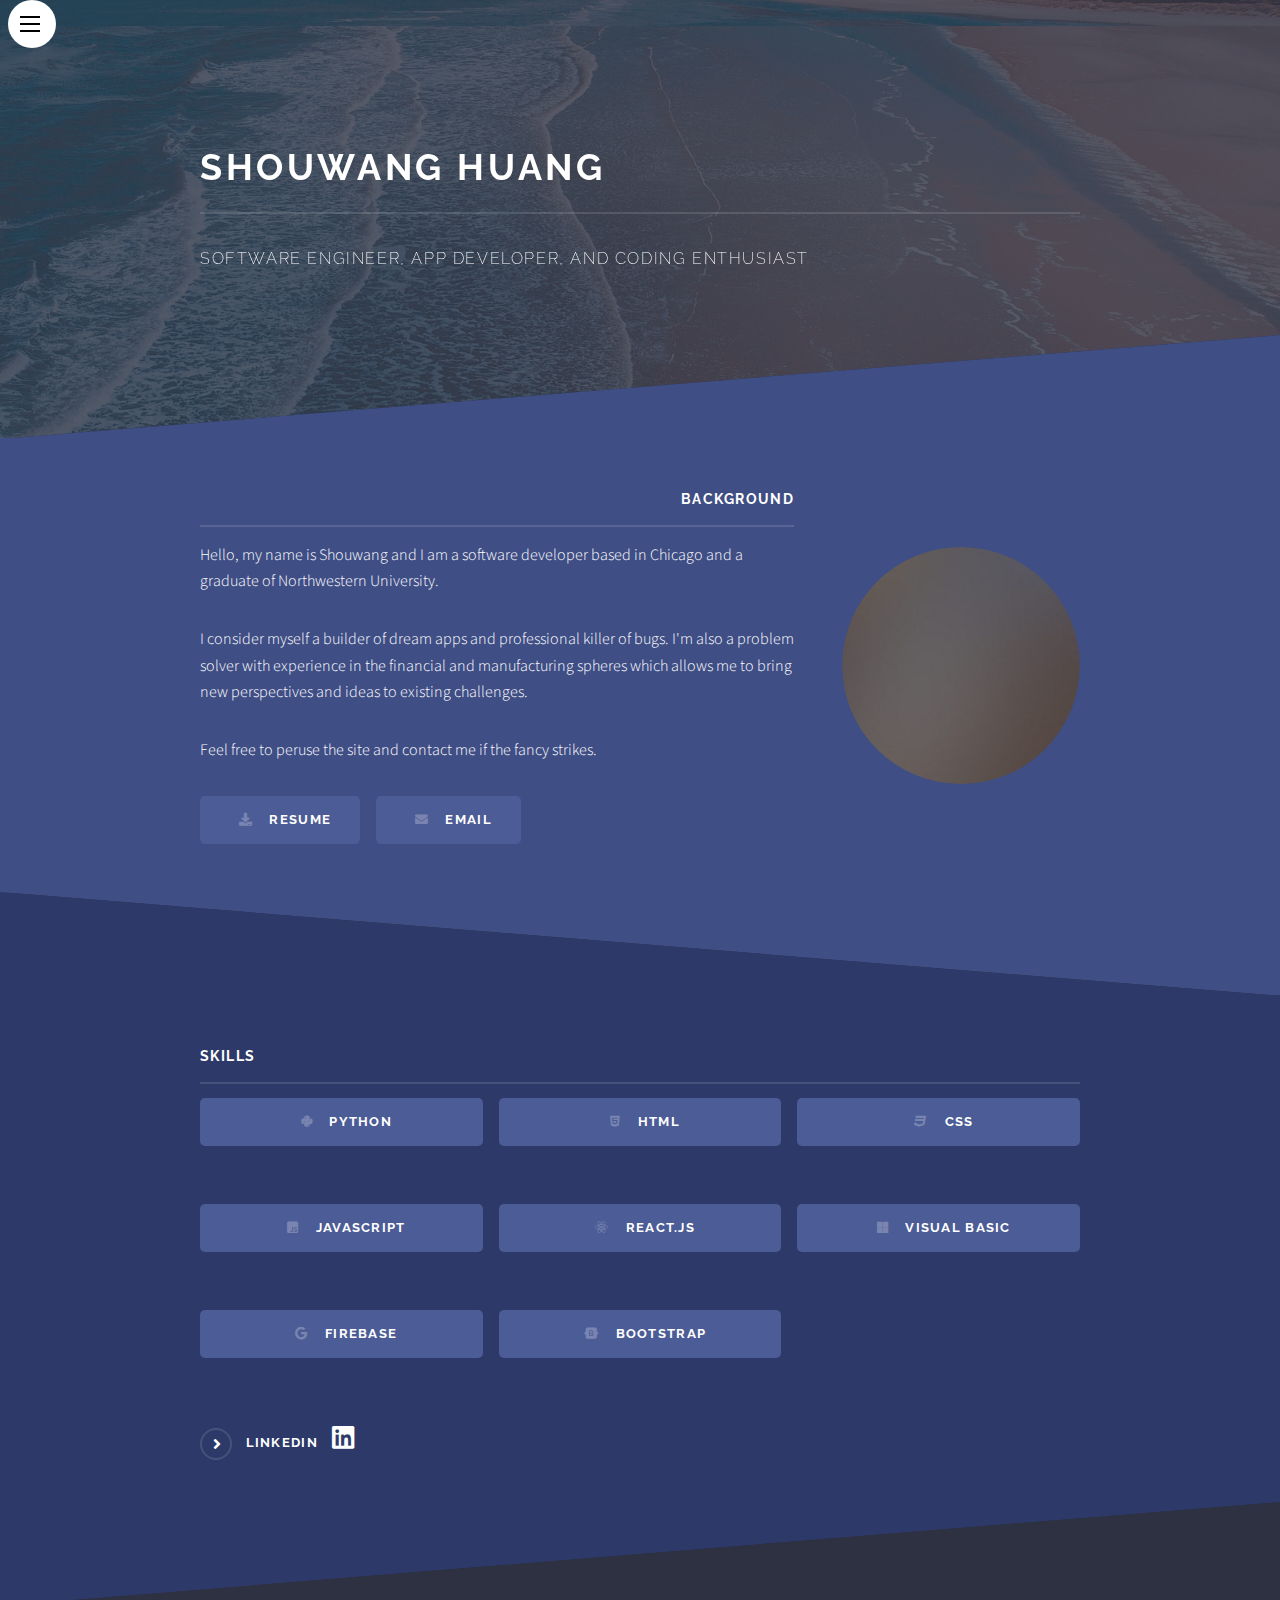
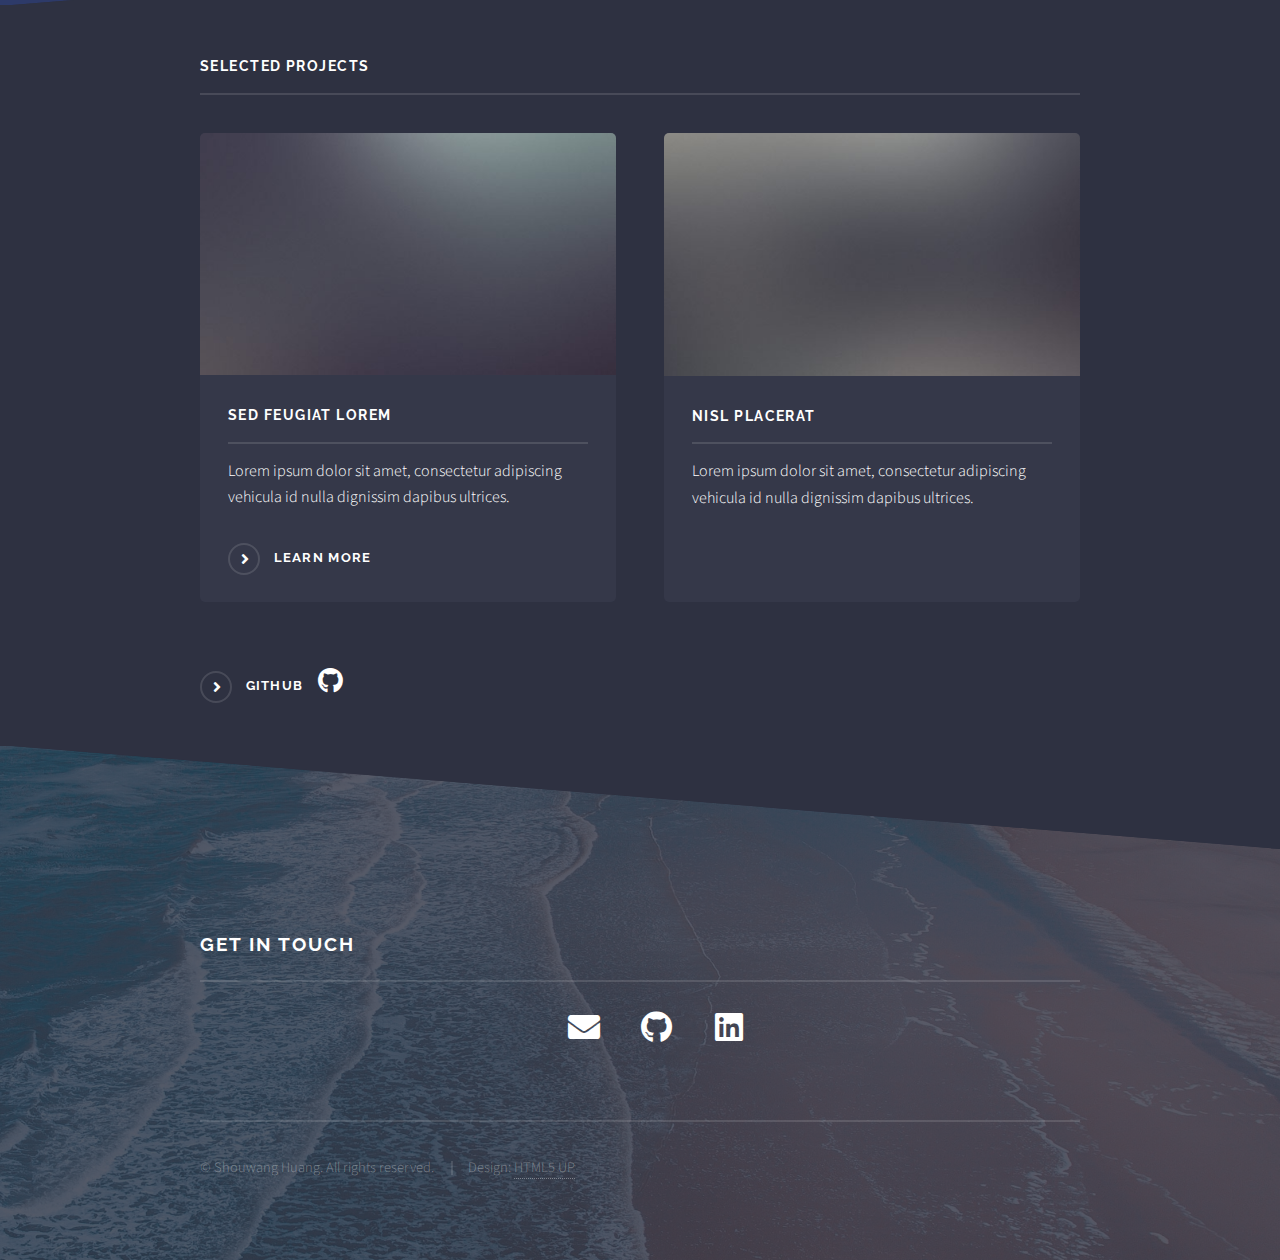
==== index.html @ 1e619739 "updated icons and other improvements" ====
<!DOCTYPE HTML>
<!--
	Shouwang Huang - Software Developer
-->
<html>

<head>
	<title>Shouwang Huang - Software Developer</title>
	<meta charset="utf-8" />
	<meta name="viewport" content="width=device-width, initial-scale=1, user-scalable=no" />
	<link rel="stylesheet" href="assets/css/main.css" />
	<noscript>
		<link rel="stylesheet" href="assets/css/noscript.css" />
	</noscript>
</head>

<body class="is-preload">

	<!-- Page Wrapper -->
	<div id="page-wrapper">

		<!-- Header -->
		<div class="navbar">
			<span>
				<nav>
					<div class="navicon">
						<div></div>
					</div>

					<a href="#one">About Me</a>
					<a href="#two">Skills</a>
					<a href="#three">Projects</a>
					<a href="#footer">Contact Me</a>
				</nav>
			</span>
		</div>

		<!-- Wrapper -->
		<section id="wrapper">
			<section id="banner">
				<div class="inner">
					<h2>Shouwang Huang</h2>
					<p>Software Engineer, App Developer, and Coding Enthusiast</p>
				</div>
			</section>

			<div class="wrapper">
				<section id="one" class="wrapper spotlight style3">
					<div class="inner">
						<a class="image"><img src="images/pic01.jpg" alt="" /></a>
						<div class="content">
							<h3 class="major">Background</h3>
							<div class="align-left">
								<p>Hello, my name is Shouwang and I am a software developer
									based in Chicago and a graduate of Northwestern University.
								<p>I consider myself a builder of dream apps and professional killer of bugs. I'm also
									a problem solver with experience in the financial and manufacturing spheres which
									allows me to bring new perspectives and ideas to existing challenges.</p>
								<p>Feel free to peruse the site and contact me if the fancy strikes.</p>
							</div>
							<ul class="actions">
								<li>
									<a class="button primary icon solid fa-download"
										href="https://docs.google.com/document/d/1FObQsZ8wthdY8H1NIUp8-7QL2JJOvvlRGoLL7kQgYVY/edit?usp=sharing">Resume</a>
								</li>
								<li><a href="mailto:shouwangh82@gmail.com"
										class="button primary icon solid fa-envelope">Email</a></li>
							</ul>

							</p>


						</div>

				</section>

				<section id="two" class="wrapper spotlight alt style6">
					<div class="inner">
						<div class="content">
							<h3 class="major">Skills</h3>
							<ul class=" actions fit">
								<li>
									<p class="button fit primary icon brands fa-python">Python</p>
								</li>
								<li>
									<p class="button fit primary icon brands fa-html5">HTML</p>
								</li>
								<li>
									<p class="button fit primary icon brands fa-css3">CSS</p>
								</li>
							</ul>
							<ul class=" actions fit">
								<li>
									<p class="button fit primary icon brands fa-js-square">Javascript</p>
								</li>
								<li>
									<p class="button fit primary icon brands fa-react">React.js</p>
								<li>
									<p class="button fit primary icon brands fa-microsoft">Visual Basic</p>
								</li>
							</ul>
							<ul class="actions fit">
								<li>
									<p class="button fit primary icon brands fa-google">Firebase</p>
								</li>
								<li>
									<p class="button fit primary icon brands fa-bootstrap">Bootstrap</p>
								</li>
								<li></li>
							</ul>

							<a class="special" href="https://www.linkedin.com/in/shouwang-huang-71155ab7/">LinkedIn
								<span class="icon brands fa-linkedin"></a>
						</div>

					</div>
				</section>

				<section id="three" class="wrapper style1">
					<div class="inner">
						<div class="content">
							<h3 class="major">Selected Projects</h3>
							<section class="features">
								<article>
									<a href="#" class="image"><img src="images/pic04.jpg" alt="" /></a>
									<h3 class="major">Sed feugiat lorem</h3>
									<p>Lorem ipsum dolor sit amet, consectetur adipiscing vehicula id nulla dignissim
										dapibus ultrices.
									</p>
									<a href="#" class="special">Learn more</a>
								</article>
								<article>
									<a href="#" class="image"><img src="images/pic05.jpg" alt="" /></a>
									<h3 class="major">Nisl placerat</h3>
									<p>Lorem ipsum dolor sit amet, consectetur adipiscing vehicula id nulla dignissim
										dapibus ultrices.
									</p>
								</article>
							</section>

							<a class="special" href="https://github.com/ShouwangH">GitHub <span
									class="icon brands fa-github"></a>
						</div>
				</section>
			</div>
		</section>

		<!-- Footer -->
		<section id="footer">
			<div class="inner">
				<h2 class="major">Get in touch</h2>

				<div class="row aln-center">
					<a class="icon solid fa-envelope col-1" href="mailto:shouwangh82@gmail.com"></a>
					<a class="icon brands fa-github col-1" href="https://github.com/ShouwangH"></a>
					<a class="icon brands fa-linkedin col-1" href="https://www.linkedin.com/in/shouwanghuang/"></a>
				</div>

				<ul class="copyright">
					<li>&copy; Shouwang Huang. All rights reserved.</li>
					<li>Design: <a href="https://html5up.net/uploads/demos/solid-state/index.html">HTML5 UP</a></li>
				</ul>
			</div>
		</section>

	</div>

	<!-- Scripts -->
	<script src="assets/js/jquery.min.js"></script>
	<script src="assets/js/jquery.scrollex.min.js"></script>
	<script src="assets/js/browser.min.js"></script>
	<script src="assets/js/breakpoints.min.js"></script>
	<script src="assets/js/util.js"></script>
	<script src="assets/js/main.js"></script>

</body>

</html>
---- assets/css/main.css ----
@import url(fontawesome-all.min.css);
@import url("https://fonts.googleapis.com/css?family=Raleway:200,700|Source+Sans+Pro:300,600,300italic,600italic");

/*
	Solid State by HTML5 UP
	html5up.net | @ajlkn
	Free for personal and commercial use under the CCA 3.0 license (html5up.net/license)
*/

html, body, div, span, applet, object,
iframe, h1, h2, h3, h4, h5, h6, p, blockquote,
pre, a, abbr, acronym, address, big, cite,
code, del, dfn, em, img, ins, kbd, q, s, samp,
small, strike, strong, sub, sup, tt, var, b,
u, i, center, dl, dt, dd, ol, ul, li, fieldset,
form, label, legend, table, caption, tbody,
tfoot, thead, tr, th, td, article, aside,
canvas, details, embed, figure, figcaption,
footer, header, hgroup, menu, nav, output, ruby,
section, summary, time, mark, audio, video {
	margin: 0;
	padding: 0;
	border: 0;
	font-size: 100%;
	font: inherit;
	vertical-align: baseline;}

article, aside, details, figcaption, figure,
footer, header, hgroup, menu, nav, section {
	display: block;}

body {
	line-height: 1;
}

ol, ul {
	list-style: none;
}

blockquote, q {
	quotes: none;
}

	blockquote:before, blockquote:after, q:before, q:after {
		content: '';
		content: none;
	}

table {
	border-collapse: collapse;
	border-spacing: 0;
}

body {
	-webkit-text-size-adjust: none;
}

mark {
	background-color: transparent;
	color: inherit;
}

input::-moz-focus-inner {
	border: 0;
	padding: 0;
}

input, select, textarea {
	-moz-appearance: none;
	-webkit-appearance: none;
	-ms-appearance: none;
	appearance: none;
}

/* Basic */

	@-ms-viewport {
		width: device-width;
	}

	body {
		-ms-overflow-style: scrollbar;
	}

	@media screen and (max-width: 480px) {

		html, body {
			min-width: 320px;
		}

	}

	html {
		box-sizing: border-box;
	}

	*, *:before, *:after {
		box-sizing: inherit;
	}

	body {
		background-color: #2e3141;
		background-image: linear-gradient(to top, rgba(46, 49, 65, 0.8), rgba(46, 49, 65, 0.8)), url("../../images/bg.jpg");
		background-size: auto,
 cover;
		background-attachment: fixed,
 fixed;
		background-position: center,
 center;
	}

		body.is-preload *, body.is-preload *:before, body.is-preload *:after {
			-moz-animation: none !important;
			-webkit-animation: none !important;
			-ms-animation: none !important;
			animation: none !important;
			-moz-transition: none !important;
			-webkit-transition: none !important;
			-ms-transition: none !important;
			transition: none !important;
		}

/* Type */

	body, input, select, textarea {
		color: #ffffff;
		font-family: "Source Sans Pro", Helvetica, sans-serif;
		font-size: 16.5pt;
		font-weight: 300;
		line-height: 1.65;
	}

		@media screen and (max-width: 1680px) {

			body, input, select, textarea {
				font-size: 13pt;
			}

		}

		@media screen and (max-width: 1280px) {

			body, input, select, textarea {
				font-size: 12pt;
			}

		}

		@media screen and (max-width: 980px) {

			body, input, select, textarea {
				font-size: 12pt;
			}

		}

		@media screen and (max-width: 736px) {

			body, input, select, textarea {
				font-size: 12pt;
			}

		}

		@media screen and (max-width: 480px) {

			body, input, select, textarea {
				font-size: 12pt;
			}

		}

	a {
		-moz-transition: color 0.2s ease-in-out, border-bottom-color 0.2s ease-in-out;
		-webkit-transition: color 0.2s ease-in-out, border-bottom-color 0.2s ease-in-out;
		-ms-transition: color 0.2s ease-in-out, border-bottom-color 0.2s ease-in-out;
		transition: color 0.2s ease-in-out, border-bottom-color 0.2s ease-in-out;
		border-bottom: dotted 1px rgba(255, 255, 255, 0.35);
		color: #ffffff;
		text-decoration: none;
	}

		a:hover {
			border-bottom-color: transparent;
			color: #ffffff !important;
		}

		a.special:not(.button) {
			text-decoration: none;
			border-bottom: 0;
			display: block;
			font-family: Raleway, Helvetica, sans-serif;
			font-size: 0.8em;
			font-weight: 700;
			letter-spacing: 0.1em;
			margin: 0 0 2em 0;
			text-transform: uppercase;
		}

			a.special:not(.button):before {
				-moz-osx-font-smoothing: grayscale;
				-webkit-font-smoothing: antialiased;
				display: inline-block;
				font-style: normal;
				font-variant: normal;
				text-rendering: auto;
				line-height: 1;
				text-transform: none !important;
				font-family: 'Font Awesome 5 Free';
				font-weight: 900;
			}

			a.special:not(.button):before {
				-moz-transition: background-color 0.2s ease-in-out;
				-webkit-transition: background-color 0.2s ease-in-out;
				-ms-transition: background-color 0.2s ease-in-out;
				transition: background-color 0.2s ease-in-out;
				border-radius: 100%;
				border: solid 2px rgba(255, 255, 255, 0.125);
				content: '\f105';
				display: inline-block;
				font-size: 1.25em;
				height: 2em;
				line-height: 1.75em;
				margin-right: 0.85em;
				text-align: center;
				text-indent: 0.15em;
				vertical-align: middle;
				width: 2em;
			}

			a.special:not(.button):hover:before {
				background-color: rgba(255, 255, 255, 0.025);
			}

			a.special:not(.button):active:before {
				background-color: rgba(255, 255, 255, 0.075);
			}

	strong, b {
		color: #ffffff;
		font-weight: 600;
	}

	em, i {
		font-style: italic;
	}

	p {
		margin: 0 0 2em 0;
	}

	h1, h2, h3, h4, h5, h6 {
		color: #ffffff;
		font-family: Raleway, Helvetica, sans-serif;
		font-weight: 700;
		letter-spacing: 0.1em;
		margin: 0 0 1em 0;
		text-transform: uppercase;
	}

		h1 a, h2 a, h3 a, h4 a, h5 a, h6 a {
			color: inherit;
			text-decoration: none;
			border-bottom: 0;
		}

		h1 span, h2 span, h3 span, h4 span, h5 span, h6 span {
			font-weight: 200;
		}

		h1.major, h2.major, h3.major, h4.major, h5.major, h6.major {
			padding-bottom: 1em;
			border-bottom: solid 2px rgba(255, 255, 255, 0.125);
		}

	h2 {
		font-size: 1.2em;
	}

	h3 {
		font-size: 0.9em;
	}

	h4 {
		font-size: 0.7em;
	}

	h5 {
		font-size: 0.7em;
	}

	h6 {
		font-size: 0.7em;
	}

	@media screen and (max-width: 736px) {

		h2 {
			font-size: 1em;
		}

		h3 {
			font-size: 0.8em;
		}

	}

	sub {
		font-size: 0.8em;
		position: relative;
		top: 0.5em;
	}

	sup {
		font-size: 0.8em;
		position: relative;
		top: -0.5em;
	}

	blockquote {
		border-left: solid 4px rgba(255, 255, 255, 0.125);
		font-style: italic;
		margin: 0 0 2em 0;
		padding: 0.5em 0 0.5em 2em;
	}

	code {
		background: rgba(255, 255, 255, 0.025);
		border-radius: 5px;
		border: solid 2px rgba(255, 255, 255, 0.125);
		font-family: "Courier New", monospace;
		font-size: 0.9em;
		margin: 0 0.25em;
		padding: 0.25em 0.65em;
	}

	pre {
		-webkit-overflow-scrolling: touch;
		font-family: "Courier New", monospace;
		font-size: 0.9em;
		margin: 0 0 2em 0;
	}

		pre code {
			display: block;
			line-height: 1.75em;
			padding: 1em 1.5em;
			overflow-x: auto;
		}

	hr {
		border: 0;
		border-bottom: solid 2px rgba(255, 255, 255, 0.125);
		margin: 2.5em 0;
	}

		hr.major {
			margin: 4em 0;
		}

	.align-left {
		text-align: left;
	}

	.align-center {
		text-align: center;
	}

	.align-right {
		text-align: right;
	}

/* Row */

	.row {
		display: flex;
		flex-wrap: wrap;
		box-sizing: border-box;
		align-items: stretch;
	}

		.row > * {
			box-sizing: border-box;
		}

		.row.gtr-uniform > * > :last-child {
			margin-bottom: 0;
		}

		.row.aln-left {
			justify-content: flex-start;
		}

		.row.aln-center {
			justify-content: center;
		}

		.row.aln-right {
			justify-content: flex-end;
		}

		.row.aln-top {
			align-items: flex-start;
		}

		.row.aln-middle {
			align-items: center;
		}

		.row.aln-bottom {
			align-items: flex-end;
		}

		.row > .imp {
			order: -1;
		}

		.row > .col-1 {
			width: 8.33333%;
		}

		.row > .off-1 {
			margin-left: 8.33333%;
		}

		.row > .col-2 {
			width: 16.66667%;
		}

		.row > .off-2 {
			margin-left: 16.66667%;
		}

		.row > .col-3 {
			width: 25%;
		}

		.row > .off-3 {
			margin-left: 25%;
		}

		.row > .col-4 {
			width: 33.33333%;
		}

		.row > .off-4 {
			margin-left: 33.33333%;
		}

		.row > .col-5 {
			width: 41.66667%;
		}

		.row > .off-5 {
			margin-left: 41.66667%;
		}

		.row > .col-6 {
			width: 50%;
		}

		.row > .off-6 {
			margin-left: 50%;
		}

		.row > .col-7 {
			width: 58.33333%;
		}

		.row > .off-7 {
			margin-left: 58.33333%;
		}

		.row > .col-8 {
			width: 66.66667%;
		}

		.row > .off-8 {
			margin-left: 66.66667%;
		}

		.row > .col-9 {
			width: 75%;
		}

		.row > .off-9 {
			margin-left: 75%;
		}

		.row > .col-10 {
			width: 83.33333%;
		}

		.row > .off-10 {
			margin-left: 83.33333%;
		}

		.row > .col-11 {
			width: 91.66667%;
		}

		.row > .off-11 {
			margin-left: 91.66667%;
		}

		.row > .col-12 {
			width: 100%;
		}

		.row > .off-12 {
			margin-left: 100%;
		}

		.row.gtr-0 {
			margin-top: 0;
			margin-left: 0em;
		}

			.row.gtr-0 > * {
				padding: 0 0 0 0em;
			}

			.row.gtr-0.gtr-uniform {
				margin-top: 0em;
			}

				.row.gtr-0.gtr-uniform > * {
					padding-top: 0em;
				}

		.row.gtr-25 {
			margin-top: 0;
			margin-left: -0.4375em;
		}

			.row.gtr-25 > * {
				padding: 0 0 0 0.4375em;
			}

			.row.gtr-25.gtr-uniform {
				margin-top: -0.4375em;
			}

				.row.gtr-25.gtr-uniform > * {
					padding-top: 0.4375em;
				}

		.row.gtr-50 {
			margin-top: 0;
			margin-left: -0.875em;
		}

			.row.gtr-50 > * {
				padding: 0 0 0 0.875em;
			}

			.row.gtr-50.gtr-uniform {
				margin-top: -0.875em;
			}

				.row.gtr-50.gtr-uniform > * {
					padding-top: 0.875em;
				}

		.row {
			margin-top: 0;
			margin-left: -1.75em;
		}

			.row > * {
				padding: 0 0 0 1.75em;
			}

			.row.gtr-uniform {
				margin-top: -1.75em;
			}

				.row.gtr-uniform > * {
					padding-top: 1.75em;
				}

		.row.gtr-150 {
			margin-top: 0;
			margin-left: -2.625em;
		}

			.row.gtr-150 > * {
				padding: 0 0 0 2.625em;
			}

			.row.gtr-150.gtr-uniform {
				margin-top: -2.625em;
			}

				.row.gtr-150.gtr-uniform > * {
					padding-top: 2.625em;
				}

		.row.gtr-200 {
			margin-top: 0;
			margin-left: -3.5em;
		}

			.row.gtr-200 > * {
				padding: 0 0 0 3.5em;
			}

			.row.gtr-200.gtr-uniform {
				margin-top: -3.5em;
			}

				.row.gtr-200.gtr-uniform > * {
					padding-top: 3.5em;
				}

		@media screen and (max-width: 1680px) {

			.row {
				display: flex;
				flex-wrap: wrap;
				box-sizing: border-box;
				align-items: stretch;
			}

				.row > * {
					box-sizing: border-box;
				}

				.row.gtr-uniform > * > :last-child {
					margin-bottom: 0;
				}

				.row.aln-left {
					justify-content: flex-start;
				}

				.row.aln-center {
					justify-content: center;
				}

				.row.aln-right {
					justify-content: flex-end;
				}

				.row.aln-top {
					align-items: flex-start;
				}

				.row.aln-middle {
					align-items: center;
				}

				.row.aln-bottom {
					align-items: flex-end;
				}

				.row > .imp-xlarge {
					order: -1;
				}

				.row > .col-1-xlarge {
					width: 8.33333%;
				}

				.row > .off-1-xlarge {
					margin-left: 8.33333%;
				}

				.row > .col-2-xlarge {
					width: 16.66667%;
				}

				.row > .off-2-xlarge {
					margin-left: 16.66667%;
				}

				.row > .col-3-xlarge {
					width: 25%;
				}

				.row > .off-3-xlarge {
					margin-left: 25%;
				}

				.row > .col-4-xlarge {
					width: 33.33333%;
				}

				.row > .off-4-xlarge {
					margin-left: 33.33333%;
				}

				.row > .col-5-xlarge {
					width: 41.66667%;
				}

				.row > .off-5-xlarge {
					margin-left: 41.66667%;
				}

				.row > .col-6-xlarge {
					width: 50%;
				}

				.row > .off-6-xlarge {
					margin-left: 50%;
				}

				.row > .col-7-xlarge {
					width: 58.33333%;
				}

				.row > .off-7-xlarge {
					margin-left: 58.33333%;
				}

				.row > .col-8-xlarge {
					width: 66.66667%;
				}

				.row > .off-8-xlarge {
					margin-left: 66.66667%;
				}

				.row > .col-9-xlarge {
					width: 75%;
				}

				.row > .off-9-xlarge {
					margin-left: 75%;
				}

				.row > .col-10-xlarge {
					width: 83.33333%;
				}

				.row > .off-10-xlarge {
					margin-left: 83.33333%;
				}

				.row > .col-11-xlarge {
					width: 91.66667%;
				}

				.row > .off-11-xlarge {
					margin-left: 91.66667%;
				}

				.row > .col-12-xlarge {
					width: 100%;
				}

				.row > .off-12-xlarge {
					margin-left: 100%;
				}

				.row.gtr-0 {
					margin-top: 0;
					margin-left: 0em;
				}

					.row.gtr-0 > * {
						padding: 0 0 0 0em;
					}

					.row.gtr-0.gtr-uniform {
						margin-top: 0em;
					}

						.row.gtr-0.gtr-uniform > * {
							padding-top: 0em;
						}

				.row.gtr-25 {
					margin-top: 0;
					margin-left: -0.4375em;
				}

					.row.gtr-25 > * {
						padding: 0 0 0 0.4375em;
					}

					.row.gtr-25.gtr-uniform {
						margin-top: -0.4375em;
					}

						.row.gtr-25.gtr-uniform > * {
							padding-top: 0.4375em;
						}

				.row.gtr-50 {
					margin-top: 0;
					margin-left: -0.875em;
				}

					.row.gtr-50 > * {
						padding: 0 0 0 0.875em;
					}

					.row.gtr-50.gtr-uniform {
						margin-top: -0.875em;
					}

						.row.gtr-50.gtr-uniform > * {
							padding-top: 0.875em;
						}

				.row {
					margin-top: 0;
					margin-left: -1.75em;
				}

					.row > * {
						padding: 0 0 0 1.75em;
					}

					.row.gtr-uniform {
						margin-top: -1.75em;
					}

						.row.gtr-uniform > * {
							padding-top: 1.75em;
						}

				.row.gtr-150 {
					margin-top: 0;
					margin-left: -2.625em;
				}

					.row.gtr-150 > * {
						padding: 0 0 0 2.625em;
					}

					.row.gtr-150.gtr-uniform {
						margin-top: -2.625em;
					}

						.row.gtr-150.gtr-uniform > * {
							padding-top: 2.625em;
						}

				.row.gtr-200 {
					margin-top: 0;
					margin-left: -3.5em;
				}

					.row.gtr-200 > * {
						padding: 0 0 0 3.5em;
					}

					.row.gtr-200.gtr-uniform {
						margin-top: -3.5em;
					}

						.row.gtr-200.gtr-uniform > * {
							padding-top: 3.5em;
						}

		}

		@media screen and (max-width: 1280px) {

			.row {
				display: flex;
				flex-wrap: wrap;
				box-sizing: border-box;
				align-items: stretch;
			}

				.row > * {
					box-sizing: border-box;
				}

				.row.gtr-uniform > * > :last-child {
					margin-bottom: 0;
				}

				.row.aln-left {
					justify-content: flex-start;
				}

				.row.aln-center {
					justify-content: center;
				}

				.row.aln-right {
					justify-content: flex-end;
				}

				.row.aln-top {
					align-items: flex-start;
				}

				.row.aln-middle {
					align-items: center;
				}

				.row.aln-bottom {
					align-items: flex-end;
				}

				.row > .imp-large {
					order: -1;
				}

				.row > .col-1-large {
					width: 8.33333%;
				}

				.row > .off-1-large {
					margin-left: 8.33333%;
				}

				.row > .col-2-large {
					width: 16.66667%;
				}

				.row > .off-2-large {
					margin-left: 16.66667%;
				}

				.row > .col-3-large {
					width: 25%;
				}

				.row > .off-3-large {
					margin-left: 25%;
				}

				.row > .col-4-large {
					width: 33.33333%;
				}

				.row > .off-4-large {
					margin-left: 33.33333%;
				}

				.row > .col-5-large {
					width: 41.66667%;
				}

				.row > .off-5-large {
					margin-left: 41.66667%;
				}

				.row > .col-6-large {
					width: 50%;
				}

				.row > .off-6-large {
					margin-left: 50%;
				}

				.row > .col-7-large {
					width: 58.33333%;
				}

				.row > .off-7-large {
					margin-left: 58.33333%;
				}

				.row > .col-8-large {
					width: 66.66667%;
				}

				.row > .off-8-large {
					margin-left: 66.66667%;
				}

				.row > .col-9-large {
					width: 75%;
				}

				.row > .off-9-large {
					margin-left: 75%;
				}

				.row > .col-10-large {
					width: 83.33333%;
				}

				.row > .off-10-large {
					margin-left: 83.33333%;
				}

				.row > .col-11-large {
					width: 91.66667%;
				}

				.row > .off-11-large {
					margin-left: 91.66667%;
				}

				.row > .col-12-large {
					width: 100%;
				}

				.row > .off-12-large {
					margin-left: 100%;
				}

				.row.gtr-0 {
					margin-top: 0;
					margin-left: 0em;
				}

					.row.gtr-0 > * {
						padding: 0 0 0 0em;
					}

					.row.gtr-0.gtr-uniform {
						margin-top: 0em;
					}

						.row.gtr-0.gtr-uniform > * {
							padding-top: 0em;
						}

				.row.gtr-25 {
					margin-top: 0;
					margin-left: -0.4375em;
				}

					.row.gtr-25 > * {
						padding: 0 0 0 0.4375em;
					}

					.row.gtr-25.gtr-uniform {
						margin-top: -0.4375em;
					}

						.row.gtr-25.gtr-uniform > * {
							padding-top: 0.4375em;
						}

				.row.gtr-50 {
					margin-top: 0;
					margin-left: -0.875em;
				}

					.row.gtr-50 > * {
						padding: 0 0 0 0.875em;
					}

					.row.gtr-50.gtr-uniform {
						margin-top: -0.875em;
					}

						.row.gtr-50.gtr-uniform > * {
							padding-top: 0.875em;
						}

				.row {
					margin-top: 0;
					margin-left: -1.75em;
				}

					.row > * {
						padding: 0 0 0 1.75em;
					}

					.row.gtr-uniform {
						margin-top: -1.75em;
					}

						.row.gtr-uniform > * {
							padding-top: 1.75em;
						}

				.row.gtr-150 {
					margin-top: 0;
					margin-left: -2.625em;
				}

					.row.gtr-150 > * {
						padding: 0 0 0 2.625em;
					}

					.row.gtr-150.gtr-uniform {
						margin-top: -2.625em;
					}

						.row.gtr-150.gtr-uniform > * {
							padding-top: 2.625em;
						}

				.row.gtr-200 {
					margin-top: 0;
					margin-left: -3.5em;
				}

					.row.gtr-200 > * {
						padding: 0 0 0 3.5em;
					}

					.row.gtr-200.gtr-uniform {
						margin-top: -3.5em;
					}

						.row.gtr-200.gtr-uniform > * {
							padding-top: 3.5em;
						}

		}

		@media screen and (max-width: 980px) {

			.row {
				display: flex;
				flex-wrap: wrap;
				box-sizing: border-box;
				align-items: stretch;
			}

				.row > * {
					box-sizing: border-box;
				}

				.row.gtr-uniform > * > :last-child {
					margin-bottom: 0;
				}

				.row.aln-left {
					justify-content: flex-start;
				}

				.row.aln-center {
					justify-content: center;
				}

				.row.aln-right {
					justify-content: flex-end;
				}

				.row.aln-top {
					align-items: flex-start;
				}

				.row.aln-middle {
					align-items: center;
				}

				.row.aln-bottom {
					align-items: flex-end;
				}

				.row > .imp-medium {
					order: -1;
				}

				.row > .col-1-medium {
					width: 8.33333%;
				}

				.row > .off-1-medium {
					margin-left: 8.33333%;
				}

				.row > .col-2-medium {
					width: 16.66667%;
				}

				.row > .off-2-medium {
					margin-left: 16.66667%;
				}

				.row > .col-3-medium {
					width: 25%;
				}

				.row > .off-3-medium {
					margin-left: 25%;
				}

				.row > .col-4-medium {
					width: 33.33333%;
				}

				.row > .off-4-medium {
					margin-left: 33.33333%;
				}

				.row > .col-5-medium {
					width: 41.66667%;
				}

				.row > .off-5-medium {
					margin-left: 41.66667%;
				}

				.row > .col-6-medium {
					width: 50%;
				}

				.row > .off-6-medium {
					margin-left: 50%;
				}

				.row > .col-7-medium {
					width: 58.33333%;
				}

				.row > .off-7-medium {
					margin-left: 58.33333%;
				}

				.row > .col-8-medium {
					width: 66.66667%;
				}

				.row > .off-8-medium {
					margin-left: 66.66667%;
				}

				.row > .col-9-medium {
					width: 75%;
				}

				.row > .off-9-medium {
					margin-left: 75%;
				}

				.row > .col-10-medium {
					width: 83.33333%;
				}

				.row > .off-10-medium {
					margin-left: 83.33333%;
				}

				.row > .col-11-medium {
					width: 91.66667%;
				}

				.row > .off-11-medium {
					margin-left: 91.66667%;
				}

				.row > .col-12-medium {
					width: 100%;
				}

				.row > .off-12-medium {
					margin-left: 100%;
				}

				.row.gtr-0 {
					margin-top: 0;
					margin-left: 0em;
				}

					.row.gtr-0 > * {
						padding: 0 0 0 0em;
					}

					.row.gtr-0.gtr-uniform {
						margin-top: 0em;
					}

						.row.gtr-0.gtr-uniform > * {
							padding-top: 0em;
						}

				.row.gtr-25 {
					margin-top: 0;
					margin-left: -0.4375em;
				}

					.row.gtr-25 > * {
						padding: 0 0 0 0.4375em;
					}

					.row.gtr-25.gtr-uniform {
						margin-top: -0.4375em;
					}

						.row.gtr-25.gtr-uniform > * {
							padding-top: 0.4375em;
						}

				.row.gtr-50 {
					margin-top: 0;
					margin-left: -0.875em;
				}

					.row.gtr-50 > * {
						padding: 0 0 0 0.875em;
					}

					.row.gtr-50.gtr-uniform {
						margin-top: -0.875em;
					}

						.row.gtr-50.gtr-uniform > * {
							padding-top: 0.875em;
						}

				.row {
					margin-top: 0;
					margin-left: -1.75em;
				}

					.row > * {
						padding: 0 0 0 1.75em;
					}

					.row.gtr-uniform {
						margin-top: -1.75em;
					}

						.row.gtr-uniform > * {
							padding-top: 1.75em;
						}

				.row.gtr-150 {
					margin-top: 0;
					margin-left: -2.625em;
				}

					.row.gtr-150 > * {
						padding: 0 0 0 2.625em;
					}

					.row.gtr-150.gtr-uniform {
						margin-top: -2.625em;
					}

						.row.gtr-150.gtr-uniform > * {
							padding-top: 2.625em;
						}

				.row.gtr-200 {
					margin-top: 0;
					margin-left: -3.5em;
				}

					.row.gtr-200 > * {
						padding: 0 0 0 3.5em;
					}

					.row.gtr-200.gtr-uniform {
						margin-top: -3.5em;
					}

						.row.gtr-200.gtr-uniform > * {
							padding-top: 3.5em;
						}

		}

		@media screen and (max-width: 736px) {

			.row {
				display: flex;
				flex-wrap: wrap;
				box-sizing: border-box;
				align-items: stretch;
			}

				.row > * {
					box-sizing: border-box;
				}

				.row.gtr-uniform > * > :last-child {
					margin-bottom: 0;
				}

				.row.aln-left {
					justify-content: flex-start;
				}

				.row.aln-center {
					justify-content: center;
				}

				.row.aln-right {
					justify-content: flex-end;
				}

				.row.aln-top {
					align-items: flex-start;
				}

				.row.aln-middle {
					align-items: center;
				}

				.row.aln-bottom {
					align-items: flex-end;
				}

				.row > .imp-small {
					order: -1;
				}

				.row > .col-1-small {
					width: 8.33333%;
				}

				.row > .off-1-small {
					margin-left: 8.33333%;
				}

				.row > .col-2-small {
					width: 16.66667%;
				}

				.row > .off-2-small {
					margin-left: 16.66667%;
				}

				.row > .col-3-small {
					width: 25%;
				}

				.row > .off-3-small {
					margin-left: 25%;
				}

				.row > .col-4-small {
					width: 33.33333%;
				}

				.row > .off-4-small {
					margin-left: 33.33333%;
				}

				.row > .col-5-small {
					width: 41.66667%;
				}

				.row > .off-5-small {
					margin-left: 41.66667%;
				}

				.row > .col-6-small {
					width: 50%;
				}

				.row > .off-6-small {
					margin-left: 50%;
				}

				.row > .col-7-small {
					width: 58.33333%;
				}

				.row > .off-7-small {
					margin-left: 58.33333%;
				}

				.row > .col-8-small {
					width: 66.66667%;
				}

				.row > .off-8-small {
					margin-left: 66.66667%;
				}

				.row > .col-9-small {
					width: 75%;
				}

				.row > .off-9-small {
					margin-left: 75%;
				}

				.row > .col-10-small {
					width: 83.33333%;
				}

				.row > .off-10-small {
					margin-left: 83.33333%;
				}

				.row > .col-11-small {
					width: 91.66667%;
				}

				.row > .off-11-small {
					margin-left: 91.66667%;
				}

				.row > .col-12-small {
					width: 100%;
				}

				.row > .off-12-small {
					margin-left: 100%;
				}

				.row.gtr-0 {
					margin-top: 0;
					margin-left: 0em;
				}

					.row.gtr-0 > * {
						padding: 0 0 0 0em;
					}

					.row.gtr-0.gtr-uniform {
						margin-top: 0em;
					}

						.row.gtr-0.gtr-uniform > * {
							padding-top: 0em;
						}

				.row.gtr-25 {
					margin-top: 0;
					margin-left: -0.3125em;
				}

					.row.gtr-25 > * {
						padding: 0 0 0 0.3125em;
					}

					.row.gtr-25.gtr-uniform {
						margin-top: -0.3125em;
					}

						.row.gtr-25.gtr-uniform > * {
							padding-top: 0.3125em;
						}

				.row.gtr-50 {
					margin-top: 0;
					margin-left: -0.625em;
				}

					.row.gtr-50 > * {
						padding: 0 0 0 0.625em;
					}

					.row.gtr-50.gtr-uniform {
						margin-top: -0.625em;
					}

						.row.gtr-50.gtr-uniform > * {
							padding-top: 0.625em;
						}

				.row {
					margin-top: 0;
					margin-left: -1.25em;
				}

					.row > * {
						padding: 0 0 0 1.25em;
					}

					.row.gtr-uniform {
						margin-top: -1.25em;
					}

						.row.gtr-uniform > * {
							padding-top: 1.25em;
						}

				.row.gtr-150 {
					margin-top: 0;
					margin-left: -1.875em;
				}

					.row.gtr-150 > * {
						padding: 0 0 0 1.875em;
					}

					.row.gtr-150.gtr-uniform {
						margin-top: -1.875em;
					}

						.row.gtr-150.gtr-uniform > * {
							padding-top: 1.875em;
						}

				.row.gtr-200 {
					margin-top: 0;
					margin-left: -2.5em;
				}

					.row.gtr-200 > * {
						padding: 0 0 0 2.5em;
					}

					.row.gtr-200.gtr-uniform {
						margin-top: -2.5em;
					}

						.row.gtr-200.gtr-uniform > * {
							padding-top: 2.5em;
						}

		}

		@media screen and (max-width: 480px) {

			.row {
				display: flex;
				flex-wrap: wrap;
				box-sizing: border-box;
				align-items: stretch;
			}

				.row > * {
					box-sizing: border-box;
				}

				.row.gtr-uniform > * > :last-child {
					margin-bottom: 0;
				}

				.row.aln-left {
					justify-content: flex-start;
				}

				.row.aln-center {
					justify-content: center;
				}

				.row.aln-right {
					justify-content: flex-end;
				}

				.row.aln-top {
					align-items: flex-start;
				}

				.row.aln-middle {
					align-items: center;
				}

				.row.aln-bottom {
					align-items: flex-end;
				}

				.row > .imp-xsmall {
					order: -1;
				}

				.row > .col-1-xsmall {
					width: 8.33333%;
				}

				.row > .off-1-xsmall {
					margin-left: 8.33333%;
				}

				.row > .col-2-xsmall {
					width: 16.66667%;
				}

				.row > .off-2-xsmall {
					margin-left: 16.66667%;
				}

				.row > .col-3-xsmall {
					width: 25%;
				}

				.row > .off-3-xsmall {
					margin-left: 25%;
				}

				.row > .col-4-xsmall {
					width: 33.33333%;
				}

				.row > .off-4-xsmall {
					margin-left: 33.33333%;
				}

				.row > .col-5-xsmall {
					width: 41.66667%;
				}

				.row > .off-5-xsmall {
					margin-left: 41.66667%;
				}

				.row > .col-6-xsmall {
					width: 50%;
				}

				.row > .off-6-xsmall {
					margin-left: 50%;
				}

				.row > .col-7-xsmall {
					width: 58.33333%;
				}

				.row > .off-7-xsmall {
					margin-left: 58.33333%;
				}

				.row > .col-8-xsmall {
					width: 66.66667%;
				}

				.row > .off-8-xsmall {
					margin-left: 66.66667%;
				}

				.row > .col-9-xsmall {
					width: 75%;
				}

				.row > .off-9-xsmall {
					margin-left: 75%;
				}

				.row > .col-10-xsmall {
					width: 83.33333%;
				}

				.row > .off-10-xsmall {
					margin-left: 83.33333%;
				}

				.row > .col-11-xsmall {
					width: 91.66667%;
				}

				.row > .off-11-xsmall {
					margin-left: 91.66667%;
				}

				.row > .col-12-xsmall {
					width: 100%;
				}

				.row > .off-12-xsmall {
					margin-left: 100%;
				}

				.row.gtr-0 {
					margin-top: 0;
					margin-left: 0em;
				}

					.row.gtr-0 > * {
						padding: 0 0 0 0em;
					}

					.row.gtr-0.gtr-uniform {
						margin-top: 0em;
					}

						.row.gtr-0.gtr-uniform > * {
							padding-top: 0em;
						}

				.row.gtr-25 {
					margin-top: 0;
					margin-left: -0.3125em;
				}

					.row.gtr-25 > * {
						padding: 0 0 0 0.3125em;
					}

					.row.gtr-25.gtr-uniform {
						margin-top: -0.3125em;
					}

						.row.gtr-25.gtr-uniform > * {
							padding-top: 0.3125em;
						}

				.row.gtr-50 {
					margin-top: 0;
					margin-left: -0.625em;
				}

					.row.gtr-50 > * {
						padding: 0 0 0 0.625em;
					}

					.row.gtr-50.gtr-uniform {
						margin-top: -0.625em;
					}

						.row.gtr-50.gtr-uniform > * {
							padding-top: 0.625em;
						}

				.row {
					margin-top: 0;
					margin-left: -1.25em;
				}

					.row > * {
						padding: 0 0 0 1.25em;
					}

					.row.gtr-uniform {
						margin-top: -1.25em;
					}

						.row.gtr-uniform > * {
							padding-top: 1.25em;
						}

				.row.gtr-150 {
					margin-top: 0;
					margin-left: -1.875em;
				}

					.row.gtr-150 > * {
						padding: 0 0 0 1.875em;
					}

					.row.gtr-150.gtr-uniform {
						margin-top: -1.875em;
					}

						.row.gtr-150.gtr-uniform > * {
							padding-top: 1.875em;
						}

				.row.gtr-200 {
					margin-top: 0;
					margin-left: -2.5em;
				}

					.row.gtr-200 > * {
						padding: 0 0 0 2.5em;
					}

					.row.gtr-200.gtr-uniform {
						margin-top: -2.5em;
					}

						.row.gtr-200.gtr-uniform > * {
							padding-top: 2.5em;
						}

		}

		@media screen and (max-width: 360px) {

			.row {
				display: flex;
				flex-wrap: wrap;
				box-sizing: border-box;
				align-items: stretch;
			}

				.row > * {
					box-sizing: border-box;
				}

				.row.gtr-uniform > * > :last-child {
					margin-bottom: 0;
				}

				.row.aln-left {
					justify-content: flex-start;
				}

				.row.aln-center {
					justify-content: center;
				}

				.row.aln-right {
					justify-content: flex-end;
				}

				.row.aln-top {
					align-items: flex-start;
				}

				.row.aln-middle {
					align-items: center;
				}

				.row.aln-bottom {
					align-items: flex-end;
				}

				.row > .imp-xxsmall {
					order: -1;
				}

				.row > .col-1-xxsmall {
					width: 8.33333%;
				}

				.row > .off-1-xxsmall {
					margin-left: 8.33333%;
				}

				.row > .col-2-xxsmall {
					width: 16.66667%;
				}

				.row > .off-2-xxsmall {
					margin-left: 16.66667%;
				}

				.row > .col-3-xxsmall {
					width: 25%;
				}

				.row > .off-3-xxsmall {
					margin-left: 25%;
				}

				.row > .col-4-xxsmall {
					width: 33.33333%;
				}

				.row > .off-4-xxsmall {
					margin-left: 33.33333%;
				}

				.row > .col-5-xxsmall {
					width: 41.66667%;
				}

				.row > .off-5-xxsmall {
					margin-left: 41.66667%;
				}

				.row > .col-6-xxsmall {
					width: 50%;
				}

				.row > .off-6-xxsmall {
					margin-left: 50%;
				}

				.row > .col-7-xxsmall {
					width: 58.33333%;
				}

				.row > .off-7-xxsmall {
					margin-left: 58.33333%;
				}

				.row > .col-8-xxsmall {
					width: 66.66667%;
				}

				.row > .off-8-xxsmall {
					margin-left: 66.66667%;
				}

				.row > .col-9-xxsmall {
					width: 75%;
				}

				.row > .off-9-xxsmall {
					margin-left: 75%;
				}

				.row > .col-10-xxsmall {
					width: 83.33333%;
				}

				.row > .off-10-xxsmall {
					margin-left: 83.33333%;
				}

				.row > .col-11-xxsmall {
					width: 91.66667%;
				}

				.row > .off-11-xxsmall {
					margin-left: 91.66667%;
				}

				.row > .col-12-xxsmall {
					width: 100%;
				}

				.row > .off-12-xxsmall {
					margin-left: 100%;
				}

				.row.gtr-0 {
					margin-top: 0;
					margin-left: 0em;
				}

					.row.gtr-0 > * {
						padding: 0 0 0 0em;
					}

					.row.gtr-0.gtr-uniform {
						margin-top: 0em;
					}

						.row.gtr-0.gtr-uniform > * {
							padding-top: 0em;
						}

				.row.gtr-25 {
					margin-top: 0;
					margin-left: -0.3125em;
				}

					.row.gtr-25 > * {
						padding: 0 0 0 0.3125em;
					}

					.row.gtr-25.gtr-uniform {
						margin-top: -0.3125em;
					}

						.row.gtr-25.gtr-uniform > * {
							padding-top: 0.3125em;
						}

				.row.gtr-50 {
					margin-top: 0;
					margin-left: -0.625em;
				}

					.row.gtr-50 > * {
						padding: 0 0 0 0.625em;
					}

					.row.gtr-50.gtr-uniform {
						margin-top: -0.625em;
					}

						.row.gtr-50.gtr-uniform > * {
							padding-top: 0.625em;
						}

				.row {
					margin-top: 0;
					margin-left: -1.25em;
				}

					.row > * {
						padding: 0 0 0 1.25em;
					}

					.row.gtr-uniform {
						margin-top: -1.25em;
					}

						.row.gtr-uniform > * {
							padding-top: 1.25em;
						}

				.row.gtr-150 {
					margin-top: 0;
					margin-left: -1.875em;
				}

					.row.gtr-150 > * {
						padding: 0 0 0 1.875em;
					}

					.row.gtr-150.gtr-uniform {
						margin-top: -1.875em;
					}

						.row.gtr-150.gtr-uniform > * {
							padding-top: 1.875em;
						}

				.row.gtr-200 {
					margin-top: 0;
					margin-left: -2.5em;
				}

					.row.gtr-200 > * {
						padding: 0 0 0 2.5em;
					}

					.row.gtr-200.gtr-uniform {
						margin-top: -2.5em;
					}

						.row.gtr-200.gtr-uniform > * {
							padding-top: 2.5em;
						}

		}

/* Section/Article */

	section.special, article.special {
		text-align: center;
	}

/* Form */

	form {
		margin: 0 0 2em 0;
	}

		form > :last-child {
			margin-bottom: 0;
		}

		form > .fields {
			display: -moz-flex;
			display: -webkit-flex;
			display: -ms-flex;
			display: flex;
			-moz-flex-wrap: wrap;
			-webkit-flex-wrap: wrap;
			-ms-flex-wrap: wrap;
			flex-wrap: wrap;
			width: calc(100% + 3em);
			margin: -1.5em 0 2em -1.5em;
		}

			form > .fields > .field {
				-moz-flex-grow: 0;
				-webkit-flex-grow: 0;
				-ms-flex-grow: 0;
				flex-grow: 0;
				-moz-flex-shrink: 0;
				-webkit-flex-shrink: 0;
				-ms-flex-shrink: 0;
				flex-shrink: 0;
				padding: 1.5em 0 0 1.5em;
				width: calc(100% - 1.5em);
			}

				form > .fields > .field.half {
					width: calc(50% - 0.75em);
				}

				form > .fields > .field.third {
					width: calc(100%/3 - 0.5em);
				}

				form > .fields > .field.quarter {
					width: calc(25% - 0.375em);
				}

		@media screen and (max-width: 480px) {

			form > .fields {
				width: calc(100% + 3em);
				margin: -1.5em 0 2em -1.5em;
			}

				form > .fields > .field {
					padding: 1.5em 0 0 1.5em;
					width: calc(100% - 1.5em);
				}

					form > .fields > .field.half {
						width: calc(100% - 1.5em);
					}

					form > .fields > .field.third {
						width: calc(100% - 1.5em);
					}

					form > .fields > .field.quarter {
						width: calc(100% - 1.5em);
					}

		}

	label {
		color: #ffffff;
		display: block;
		font-family: Raleway, Helvetica, sans-serif;
		font-size: 0.8em;
		font-weight: 700;
		letter-spacing: 0.1em;
		margin: 0 0 0.7em 0;
		text-transform: uppercase;
	}

	input[type="text"],
	input[type="password"],
	input[type="email"],
	input[type="tel"],
	select,
	textarea {
		-moz-appearance: none;
		-webkit-appearance: none;
		-ms-appearance: none;
		appearance: none;
		background: rgba(255, 255, 255, 0.025);
		border-radius: 5px;
		border: none;
		border: solid 2px rgba(255, 255, 255, 0.125);
		color: inherit;
		display: block;
		outline: 0;
		padding: 0 1em;
		text-decoration: none;
		width: 100%;
	}

		input[type="text"]:invalid,
		input[type="password"]:invalid,
		input[type="email"]:invalid,
		input[type="tel"]:invalid,
		select:invalid,
		textarea:invalid {
			box-shadow: none;
		}

		input[type="text"]:focus,
		input[type="password"]:focus,
		input[type="email"]:focus,
		input[type="tel"]:focus,
		select:focus,
		textarea:focus {
			border-color: #5b6ba6;
		}

	select {
		background-image: url("data:image/svg+xml;charset=utf8,%3Csvg xmlns='http://www.w3.org/2000/svg' width='40' height='40' preserveAspectRatio='none' viewBox='0 0 40 40'%3E%3Cpath d='M9.4,12.3l10.4,10.4l10.4-10.4c0.2-0.2,0.5-0.4,0.9-0.4c0.3,0,0.6,0.1,0.9,0.4l3.3,3.3c0.2,0.2,0.4,0.5,0.4,0.9 c0,0.4-0.1,0.6-0.4,0.9L20.7,31.9c-0.2,0.2-0.5,0.4-0.9,0.4c-0.3,0-0.6-0.1-0.9-0.4L4.3,17.3c-0.2-0.2-0.4-0.5-0.4-0.9 c0-0.4,0.1-0.6,0.4-0.9l3.3-3.3c0.2-0.2,0.5-0.4,0.9-0.4S9.1,12.1,9.4,12.3z' fill='rgba(255, 255, 255, 0.125)' /%3E%3C/svg%3E");
		background-size: 1.25rem;
		background-repeat: no-repeat;
		background-position: calc(100% - 1rem) center;
		height: 2.75em;
		padding-right: 2.75em;
		text-overflow: ellipsis;
	}

		select option {
			color: #ffffff;
			background: #2e3141;
		}

		select:focus::-ms-value {
			background-color: transparent;
		}

		select::-ms-expand {
			display: none;
		}

	input[type="text"],
	input[type="password"],
	input[type="email"],
	select {
		height: 2.75em;
	}

	textarea {
		padding: 0.75em 1em;
	}

	input[type="checkbox"],
	input[type="radio"] {
		-moz-appearance: none;
		-webkit-appearance: none;
		-ms-appearance: none;
		appearance: none;
		display: block;
		float: left;
		margin-right: -2em;
		opacity: 0;
		width: 1em;
		z-index: -1;
	}

		input[type="checkbox"] + label,
		input[type="radio"] + label {
			text-decoration: none;
			color: #ffffff;
			cursor: pointer;
			display: inline-block;
			font-size: 1em;
			font-family: "Source Sans Pro", Helvetica, sans-serif;
			text-transform: none;
			letter-spacing: 0;
			font-weight: 300;
			padding-left: 2.4em;
			padding-right: 0.75em;
			position: relative;
		}

			input[type="checkbox"] + label:before,
			input[type="radio"] + label:before {
				-moz-osx-font-smoothing: grayscale;
				-webkit-font-smoothing: antialiased;
				display: inline-block;
				font-style: normal;
				font-variant: normal;
				text-rendering: auto;
				line-height: 1;
				text-transform: none !important;
				font-family: 'Font Awesome 5 Free';
				font-weight: 900;
			}

			input[type="checkbox"] + label:before,
			input[type="radio"] + label:before {
				background: rgba(255, 255, 255, 0.025);
				border-radius: 5px;
				border: solid 2px rgba(255, 255, 255, 0.125);
				content: '';
				display: inline-block;
				font-size: 0.8em;
				height: 2.0625em;
				left: 0;
				line-height: 2.0625em;
				position: absolute;
				text-align: center;
				top: 0;
				width: 2.0625em;
			}

		input[type="checkbox"]:checked + label:before,
		input[type="radio"]:checked + label:before {
			background: #ffffff;
			border-color: #ffffff;
			content: '\f00c';
			color: #2e3141;
		}

		input[type="checkbox"]:focus + label:before,
		input[type="radio"]:focus + label:before {
			border-color: #4c5c96;
		}

	input[type="checkbox"] + label:before {
		border-radius: 5px;
	}

	input[type="radio"] + label:before {
		border-radius: 100%;
	}

	::-webkit-input-placeholder {
		color: rgba(255, 255, 255, 0.35) !important;
		opacity: 1.0;
	}

	:-moz-placeholder {
		color: rgba(255, 255, 255, 0.35) !important;
		opacity: 1.0;
	}

	::-moz-placeholder {
		color: rgba(255, 255, 255, 0.35) !important;
		opacity: 1.0;
	}

	:-ms-input-placeholder {
		color: rgba(255, 255, 255, 0.35) !important;
		opacity: 1.0;
	}

/* Box */

	.box {
		border-radius: 5px;
		border: solid 2px rgba(255, 255, 255, 0.125);
		margin-bottom: 2em;
		padding: 1.5em;
	}

		.box > :last-child,
		.box > :last-child > :last-child,
		.box > :last-child > :last-child > :last-child {
			margin-bottom: 0;
		}

		.box.alt {
			border: 0;
			border-radius: 0;
			padding: 0;
		}

/* Icon */

	.icon {
		text-decoration: none;
		border-bottom: none;
		position: relative;
		font-size: 2em;
	}

		.icon:before {
			-moz-osx-font-smoothing: grayscale;
			-webkit-font-smoothing: antialiased;
			display: inline-block;
			font-style: normal;
			font-variant: normal;
			text-rendering: auto;
			line-height: 1;
			text-transform: none !important;
			font-family: 'Font Awesome 5 Free';
			font-weight: 400;
		}

		.icon > .label {
			display: none;
		}

		.icon:before {
			padding:10px;
		}

		.icon.solid:before {
			font-weight: 900;
		}

		.icon.brands:before {
			font-family: 'Font Awesome 5 Brands';
		}

/* Image */

	.image {
		border-radius: 5px;
		border: 0;
		display: inline-block;
		position: relative;
	}

		.image img {
			border-radius: 5px;
			display: block;
		}

		.image.left, .image.right {
			max-width: 40%;
		}

			.image.left img, .image.right img {
				width: 100%;
			}

		.image.left {
			float: left;
			padding: 0 1.5em 1em 0;
			top: 0.25em;
		}

		.image.right {
			float: right;
			padding: 0 0 1em 1.5em;
			top: 0.25em;
		}

		.image.fit {
			display: block;
			margin: 0 0 2em 0;
			width: 100%;
		}

			.image.fit img {
				width: 100%;
			}

		.image.main {
			display: block;
			margin: 0 0 3em 0;
			width: 100%;
		}

			.image.main img {
				width: 100%;
			}

/* List */

	ol {
		list-style: decimal;
		margin: 0 0 2em 0;
		padding-left: 1.25em;
	}

		ol li {
			padding-left: 0.25em;
		}

	ul {
		list-style: disc;
		margin: 0 0 2em 0;
		padding-left: 1em;
	}

		ul li {
			padding-left: 0.5em;
		}

		ul.alt {
			list-style: none;
			padding-left: 0;
		}

			ul.alt li {
				border-top: solid 1px rgba(255, 255, 255, 0.125);
				padding: 0.5em 0;
			}

				ul.alt li:first-child {
					border-top: 0;
					padding-top: 0;
				}

	dl {
		margin: 0 0 2em 0;
	}

		dl dt {
			display: block;
			font-weight: 600;
			margin: 0 0 1em 0;
		}

		dl dd {
			margin-left: 2em;
		}

/* Actions */

	ul.actions {
		display: -moz-flex;
		display: -webkit-flex;
		display: -ms-flex;
		display: flex;
		cursor: default;
		list-style: none;
		margin-left: -1em;
		padding-left: 0;
	}

		ul.actions li {
			padding: 0 0 0 1em;
			vertical-align: middle;
		}

		ul.actions.special {
			-moz-justify-content: center;
			-webkit-justify-content: center;
			-ms-justify-content: center;
			justify-content: center;
			width: 100%;
			margin-left: 0;
		}

			ul.actions.special li:first-child {
				padding-left: 0;
			}

		ul.actions.stacked {
			-moz-flex-direction: column;
			-webkit-flex-direction: column;
			-ms-flex-direction: column;
			flex-direction: column;
			margin-left: 0;
		}

			ul.actions.stacked li {
				padding: 1.3em 0 0 0;
			}

				ul.actions.stacked li:first-child {
					padding-top: 0;
				}

		ul.actions.fit {
			width: calc(100% + 1em);
		}

			ul.actions.fit li {
				-moz-flex-grow: 1;
				-webkit-flex-grow: 1;
				-ms-flex-grow: 1;
				flex-grow: 1;
				-moz-flex-shrink: 1;
				-webkit-flex-shrink: 1;
				-ms-flex-shrink: 1;
				flex-shrink: 1;
				width: 100%;
			}

				ul.actions.fit li > * {
					width: 100%;
				}

			ul.actions.fit.stacked {
				width: 100%;
			}

		@media screen and (max-width: 480px) {

			ul.actions:not(.fixed) {
				-moz-flex-direction: column;
				-webkit-flex-direction: column;
				-ms-flex-direction: column;
				flex-direction: column;
				margin-left: 0;
				width: 100% !important;
			}

				ul.actions:not(.fixed) li {
					-moz-flex-grow: 1;
					-webkit-flex-grow: 1;
					-ms-flex-grow: 1;
					flex-grow: 1;
					-moz-flex-shrink: 1;
					-webkit-flex-shrink: 1;
					-ms-flex-shrink: 1;
					flex-shrink: 1;
					padding: 1em 0 0 0;
					text-align: center;
					width: 100%;
				}

					ul.actions:not(.fixed) li > * {
						width: 100%;
					}

					ul.actions:not(.fixed) li:first-child {
						padding-top: 0;
					}

					ul.actions:not(.fixed) li input[type="submit"],
					ul.actions:not(.fixed) li input[type="reset"],
					ul.actions:not(.fixed) li input[type="button"],
					ul.actions:not(.fixed) li button,
					ul.actions:not(.fixed) li .button {
						width: 100%;
					}

						ul.actions:not(.fixed) li input[type="submit"].icon:before,
						ul.actions:not(.fixed) li input[type="reset"].icon:before,
						ul.actions:not(.fixed) li input[type="button"].icon:before,
						ul.actions:not(.fixed) li button.icon:before,
						ul.actions:not(.fixed) li .button.icon:before {
							margin-left: -0.5rem;
						}

		}

/* Icons */

	ul.icons {
		cursor: default;
		list-style: none;
		padding-left: 0;
	}

		ul.icons li {
			display: inline-block;
			padding: 0 1em 0 0;
		}

			ul.icons li:last-child {
				padding-right: 0;
			}

			ul.icons li .icon:before {
				font-size: 1.25em;
			}

/* Contact */

	ul.contact {
		list-style: none;
		padding: 0;
	}

		ul.contact li {
			text-decoration: none;
			margin: 2.5em 0 0 0;
			padding: 0 0 0 3.25em;
			position: relative;
		}

			ul.contact li:before {
				-moz-osx-font-smoothing: grayscale;
				-webkit-font-smoothing: antialiased;
				display: inline-block;
				font-style: normal;
				font-variant: normal;
				text-rendering: auto;
				line-height: 1;
				text-transform: none !important;
				font-family: 'Font Awesome 5 Free';
				font-weight: 400;
			}

			ul.contact li:before {
				border-radius: 100%;
				border: solid 2px rgba(255, 255, 255, 0.125);
				display: inline-block;
				font-size: 0.8em;
				height: 2.5em;
				left: 0;
				line-height: 2.35em;
				position: absolute;
				text-align: center;
				top: 0;
				width: 2.5em;
			}

			ul.contact li:first-child {
				margin-top: 0;
			}

		@media screen and (max-width: 736px) {

			ul.contact li {
				margin: 1.5em 0 0 0;
			}

		}

/* Pagination */

	ul.pagination {
		cursor: default;
		list-style: none;
		padding-left: 0;
	}

		ul.pagination li {
			display: inline-block;
			padding-left: 0;
			vertical-align: middle;
		}

			ul.pagination li > .page {
				-moz-transition: background-color 0.2s ease-in-out, color 0.2s ease-in-out;
				-webkit-transition: background-color 0.2s ease-in-out, color 0.2s ease-in-out;
				-ms-transition: background-color 0.2s ease-in-out, color 0.2s ease-in-out;
				transition: background-color 0.2s ease-in-out, color 0.2s ease-in-out;
				border-bottom: 0;
				border-radius: 5px;
				display: inline-block;
				height: 1.5em;
				line-height: 1.5em;
				margin: 0 0.125em;
				min-width: 1.5em;
				padding: 0 0.5em;
				text-align: center;
			}

				ul.pagination li > .page:hover {
					background-color: rgba(255, 255, 255, 0.025);
				}

				ul.pagination li > .page.active {
					background-color: #4c5c96;
				}

			ul.pagination li:first-child {
				padding-right: 0.75em;
			}

			ul.pagination li:last-child {
				padding-left: 0.75em;
			}

		@media screen and (max-width: 480px) {

			ul.pagination li:nth-child(n+2):nth-last-child(n+2) {
				display: none;
			}

			ul.pagination li .button {
				width: 100%;
			}

			ul.pagination li:first-child {
				width: calc(50% - 2px);
				text-align: left;
				padding-right: 0.325em;
			}

			ul.pagination li:last-child {
				width: calc(50% - 2px);
				text-align: right;
				padding-left: 0.325em;
			}

		}

/* Table */

	.table-wrapper {
		-webkit-overflow-scrolling: touch;
		overflow-x: auto;
	}

	table {
		margin: 0 0 2em 0;
		width: 100%;
	}

		table tbody tr {
			border: solid 1px rgba(255, 255, 255, 0.125);
			border-left: 0;
			border-right: 0;
		}

			table tbody tr:nth-child(2n + 1) {
				background-color: rgba(255, 255, 255, 0.025);
			}

		table td {
			padding: 0.75em 0.75em;
		}

		table th {
			color: #ffffff;
			font-size: 0.9em;
			font-weight: 600;
			padding: 0 0.75em 0.75em 0.75em;
			text-align: left;
		}

		table thead {
			border-bottom: solid 2px rgba(255, 255, 255, 0.125);
		}

		table tfoot {
			border-top: solid 2px rgba(255, 255, 255, 0.125);
		}

		table.alt {
			border-collapse: separate;
		}

			table.alt tbody tr td {
				border: solid 1px rgba(255, 255, 255, 0.125);
				border-left-width: 0;
				border-top-width: 0;
			}

				table.alt tbody tr td:first-child {
					border-left-width: 1px;
				}

			table.alt tbody tr:first-child td {
				border-top-width: 1px;
			}

			table.alt thead {
				border-bottom: 0;
			}

			table.alt tfoot {
				border-top: 0;
			}

/* Button */

	input[type="submit"],
	input[type="reset"],
	input[type="button"],
	button,
	.button {
		-moz-appearance: none;
		-webkit-appearance: none;
		-ms-appearance: none;
		appearance: none;
		-moz-transition: background-color 0.2s ease-in-out;
		-webkit-transition: background-color 0.2s ease-in-out;
		-ms-transition: background-color 0.2s ease-in-out;
		transition: background-color 0.2s ease-in-out;
		background-color: transparent;
		border-radius: 5px;
		border: 0;
		box-shadow: inset 0 0 0 2px rgba(255, 255, 255, 0.125);
		color: #ffffff !important;
		cursor: pointer;
		display: inline-block;
		font-family: Raleway, Helvetica, sans-serif;
		font-size: 0.8em;
		font-weight: 700;
		height: 3.75em;
		letter-spacing: 0.1em;
		line-height: 3.75em;
		padding: 0 2.25em;
		text-align: center;
		text-decoration: none;
		text-transform: uppercase;
		white-space: nowrap;
	}

		input[type="submit"]:hover,
		input[type="reset"]:hover,
		input[type="button"]:hover,
		button:hover,
		.button:hover {
			background-color: rgba(255, 255, 255, 0.025);
		}

		input[type="submit"]:active,
		input[type="reset"]:active,
		input[type="button"]:active,
		button:active,
		.button:active {
			background-color: rgba(255, 255, 255, 0.075);
		}

		input[type="submit"].icon:before,
		input[type="reset"].icon:before,
		input[type="button"].icon:before,
		button.icon:before,
		.button.icon:before {
			margin-right: 0.5em;
			color: rgba(255, 255, 255, 0.35);
		}

		input[type="submit"].primary,
		input[type="reset"].primary,
		input[type="button"].primary,
		button.primary,
		.button.primary {
			background-color: #4c5c96;
			box-shadow: none;
		}

			input[type="submit"].primary:hover,
			input[type="reset"].primary:hover,
			input[type="button"].primary:hover,
			button.primary:hover,
			.button.primary:hover {
				background-color: #53639e;
			}

			input[type="submit"].primary:active,
			input[type="reset"].primary:active,
			input[type="button"].primary:active,
			button.primary:active,
			.button.primary:active {
				background-color: #45558d;
			}

			input[type="submit"].primary.icon:before,
			input[type="reset"].primary.icon:before,
			input[type="button"].primary.icon:before,
			button.primary.icon:before,
			.button.primary.icon:before {
				color: #7985b0;
			}

		input[type="submit"].fit,
		input[type="reset"].fit,
		input[type="button"].fit,
		button.fit,
		.button.fit {
			width: 100%;
		}

		input[type="submit"].small,
		input[type="reset"].small,
		input[type="button"].small,
		button.small,
		.button.small {
			font-size: 0.6em;
		}

		input[type="submit"].large,
		input[type="reset"].large,
		input[type="button"].large,
		button.large,
		.button.large {
			font-size: 1em;
		}

		input[type="submit"].disabled, input[type="submit"]:disabled,
		input[type="reset"].disabled,
		input[type="reset"]:disabled,
		input[type="button"].disabled,
		input[type="button"]:disabled,
		button.disabled,
		button:disabled,
		.button.disabled,
		.button:disabled {
			opacity: 0.25;
		}

		@media screen and (max-width: 480px) {

			input[type="submit"],
			input[type="reset"],
			input[type="button"],
			button,
			.button {
				padding: 0;
			}

		}

/* Features */

	.features {
		display: -moz-flex;
		display: -webkit-flex;
		display: -ms-flex;
		display: flex;
		-moz-flex-wrap: wrap;
		-webkit-flex-wrap: wrap;
		-ms-flex-wrap: wrap;
		flex-wrap: wrap;
		margin: 0 0 2em 0;
	}

		.features article {
			padding: 1.75em 1.75em 0.1em 1.75em ;
			background-color: #353849;
			border-radius: 5px;
			margin: 1.5em 3em 1.5em 0;
			width: calc(50% - 1.5em);
		}

			.features article:nth-child(2n) {
				margin-right: 0;
			}

			.features article .image {
				border-radius: 5px 5px 0 0;
				display: block;
				margin-bottom: 1.75em;
				margin-left: -1.75em;
				margin-top: -1.75em;
				position: relative;
				width: calc(100% + 3.5em);
			}

				.features article .image img {
					border-radius: 5px 5px 0 0;
					width: 100%;
				}

		@media screen and (max-width: 980px) {

			.features article {
				margin: 1em 2em 1em 0;
				width: calc(50% - 1em);
			}

		}

		@media screen and (max-width: 736px) {

			.features article {
				padding: 1.5em 1.5em 0.1em 1.5em ;
				margin: 0.875em 1.75em 0.875em 0;
				width: calc(50% - 0.875em - 1px);
			}

				.features article .image {
					margin-bottom: 1.5em;
					margin-left: -1.5em;
					margin-top: -1.5em;
					width: calc(100% + 3em);
				}

		}

		@media screen and (max-width: 480px) {

			.features {
				display: block;
			}

				.features article {
					width: 100%;
					margin: 0 0 2em 0 !important;
				}

		}

/* Header */

	#header {
		-moz-transition: background-color 0.2s ease-in-out;
		-webkit-transition: background-color 0.2s ease-in-out;
		-ms-transition: background-color 0.2s ease-in-out;
		transition: background-color 0.2s ease-in-out;
		background-color: rgba(53, 56, 73, 0.95);
		height: 3.5em;
		left: 0;
		line-height: 3.5em;
		padding: 0 1.25em;
		position: fixed;
		top: 0;
		width: 100%;
		z-index: 10000;
	}

		#header h1 {
			-moz-transition: opacity 0.2s ease-in-out, visibility 0.2s;
			-webkit-transition: opacity 0.2s ease-in-out, visibility 0.2s;
			-ms-transition: opacity 0.2s ease-in-out, visibility 0.2s;
			transition: opacity 0.2s ease-in-out, visibility 0.2s;
			border-bottom: 0;
			font-size: 0.8em;
			margin-bottom: 0;
			opacity: 1;
			visibility: visible;
		}

			#header h1 a {
				border: 0;
			}

		#header nav {
			font-family: Raleway, Helvetica, sans-serif;
			font-size: 0.8em;
			font-weight: 700;
			height: 3em;
			letter-spacing: 0.1em;
			line-height: 3em;
			position: absolute;
			right: 0.7em;
			text-transform: uppercase;
			top: 0.7em;
		}

			#header nav a {
				border: 0;
				display: inline-block;
				padding: 0 1em;
			}

				#header nav a:before {
					float: right;
					margin-left: 0.75em;
				}

					#header nav a[href="#menu"]:hover {
						background-color: rgba(255, 255, 255, 0.025);
					}

					#header nav a[href="#menu"]:active {
						background-color: rgba(255, 255, 255, 0.075);
					}

		#header.alt {
			background-color: transparent;
		}

			#header.alt h1 {
				opacity: 0;
				visibility: hidden;
			}

		@media screen and (max-width: 736px) {

			#header {
				height: 2.75em;
				line-height: 2.75em;
			}

				#header nav {
					top: 0;
					right: 0;
					height: inherit;
					line-height: inherit;
				}

					#header nav a {
						height: inherit;
						line-height: inherit;
					}

						#header nav a[href="#menu"] {
							box-shadow: none;
							padding: 0 1em;
							border-radius: 0;
						}

							#header nav a[href="#menu"]:hover, #header nav a[href="#menu"]:active {
								background-color: inherit;
							}

		}

		@media screen and (max-width: 480px) {

			#header nav a[href="#menu"] {
				width: 4em;
				white-space: nowrap;
				text-indent: 4em;
				position: relative;
			}

				#header nav a[href="#menu"]:before {
					width: inherit;
					position: absolute;
					top: 0;
					left: 0;
					text-indent: 0;
					text-align: right;
					margin-left: 0;
					padding-right: 1.25em;
				}

		}

/* Menu */

	#page-wrapper {
		-moz-transition: -moz-filter 0.25s ease;
		-webkit-transition: -webkit-filter 0.25s ease;
		-ms-transition: -ms-filter 0.25s ease;
		transition: filter 0.25s ease;
	}

	#menu {
		-moz-align-items: center;
		-webkit-align-items: center;
		-ms-align-items: center;
		align-items: center;
		display: -moz-flex;
		display: -webkit-flex;
		display: -ms-flex;
		display: flex;
		-moz-justify-content: center;
		-webkit-justify-content: center;
		-ms-justify-content: center;
		justify-content: center;
		pointer-events: none;
		-moz-transition: opacity 0.35s ease, visibility 0.35s;
		-webkit-transition: opacity 0.35s ease, visibility 0.35s;
		-ms-transition: opacity 0.35s ease, visibility 0.35s;
		transition: opacity 0.35s ease, visibility 0.35s;
		-moz-user-select: none;
		-webkit-user-select: none;
		-ms-user-select: none;
		user-select: none;
		-webkit-tap-highlight-color: rgba(0, 0, 0, 0);
		background: rgba(46, 49, 65, 0.8);
		cursor: default;
		height: 100%;
		left: 0;
		opacity: 0;
		position: fixed;
		text-align: center;
		top: 0;
		visibility: hidden;
		width: 100%;
	}

		#menu .inner {
			padding: 2.5em 1.5em 0.5em 1.5em ;
			-moz-transform: translateY(0.5em);
			-webkit-transform: translateY(0.5em);
			-ms-transform: translateY(0.5em);
			transform: translateY(0.5em);
			-moz-transition: opacity 0.35s ease, -moz-transform 0.35s ease;
			-webkit-transition: opacity 0.35s ease, -webkit-transform 0.35s ease;
			-ms-transition: opacity 0.35s ease, -ms-transform 0.35s ease;
			transition: opacity 0.35s ease, transform 0.35s ease;
			-webkit-overflow-scrolling: touch;
			background: #4c5c96;
			border-radius: 5px;
			display: block;
			max-width: 100%;
			opacity: 0;
			position: relative;
			width: 18em;
		}

		#menu h2 {
			border-bottom: solid 2px rgba(255, 255, 255, 0.125);
			padding-bottom: 1em;
		}

		#menu .close {
			background-image: url("images/close.svg");
			background-position: 75% 25%;
			background-repeat: no-repeat;
			background-size: 2em 2em;
			border: 0;
			content: '';
			display: block;
			height: 4em;
			overflow: hidden;
			position: absolute;
			right: 0;
			text-align: center;
			text-indent: 4em;
			top: 0;
			width: 4em;
		}

		#menu .links {
			list-style: none;
			margin-bottom: 1.5em;
			padding: 0;
		}

			#menu .links li {
				padding: 0;
			}

				#menu .links li a {
					border-radius: 5px;
					border: 0;
					display: block;
					font-family: Raleway, Helvetica, sans-serif;
					font-size: 0.8em;
					font-weight: 200;
					letter-spacing: 0.1em;
					line-height: 1.85em;
					padding: 0.75em 0;
					text-transform: uppercase;
				}

					#menu .links li a:hover {
						background: #45558d;
					}

		@media screen and (max-width: 736px) {

			#menu .inner {
				max-height: 100%;
				overflow-y: auto;
				overflow-x: hidden;
			}

				#menu .inner .close {
					background-size: 1.5em 1.5em;
				}

		}

	body.is-menu-visible #page-wrapper {
		-moz-filter: blur(1.5px);
		-webkit-filter: blur(1.5px);
		-ms-filter: blur(1.5px);
		filter: blur(1.5px);
	}

	body.is-menu-visible #menu {
		pointer-events: auto;
		opacity: 1;
		visibility: visible;
	}

		body.is-menu-visible #menu .inner {
			-moz-transform: translateY(0);
			-webkit-transform: translateY(0);
			-ms-transform: translateY(0);
			transform: translateY(0);
			opacity: 1;
		}

/* Banner */

	#banner {
		padding: 10em 0 4.75em 0 ;
	}

		#banner .inner {
			margin: 0 auto;
			width: 55em;
		}

		#banner .logo {
			-moz-transition: opacity 2s ease, -moz-transform 1s ease;
			-webkit-transition: opacity 2s ease, -webkit-transform 1s ease;
			-ms-transition: opacity 2s ease, -ms-transform 1s ease;
			transition: opacity 2s ease, transform 1s ease;
			-moz-transform: translateY(0);
			-webkit-transform: translateY(0);
			-ms-transform: translateY(0);
			transform: translateY(0);
			opacity: 1;
			margin: 0 0 1.3em 0;
		}

			#banner .logo .icon {
				border-radius: 100%;
				border: solid 2px rgba(255, 255, 255, 0.125);
				cursor: default;
				display: inline-block;
				font-size: 2em;
				height: 2.25em;
				line-height: 2.25em;
				text-align: center;
				width: 2.25em;
			}

		#banner h2 {
			-moz-transition: opacity 0.5s ease, -moz-transform 0.5s ease, -moz-filter 0.25s ease;
			-webkit-transition: opacity 0.5s ease, -webkit-transform 0.5s ease, -webkit-filter 0.25s ease;
			-ms-transition: opacity 0.5s ease, -ms-transform 0.5s ease, -ms-filter 0.25s ease;
			transition: opacity 0.5s ease, transform 0.5s ease, filter 0.25s ease;
			-moz-transform: translateX(0);
			-webkit-transform: translateX(0);
			-ms-transform: translateX(0);
			transform: translateX(0);
			-moz-transition-delay: 0.65s;
			-webkit-transition-delay: 0.65s;
			-ms-transition-delay: 0.65s;
			transition-delay: 0.65s;
			-moz-filter: blur(0);
			-webkit-filter: blur(0);
			-ms-filter: blur(0);
			filter: blur(0);
			opacity: 1;
			border-bottom: solid 2px rgba(255, 255, 255, 0.125);
			font-size: 2.25em;
			margin-bottom: 0.8em;
			padding-bottom: 0.4em;
		}

		#banner p {
			-moz-transition: opacity 0.5s ease, -moz-transform 0.5s ease, -moz-filter 0.25s ease;
			-webkit-transition: opacity 0.5s ease, -webkit-transform 0.5s ease, -webkit-filter 0.25s ease;
			-ms-transition: opacity 0.5s ease, -ms-transform 0.5s ease, -ms-filter 0.25s ease;
			transition: opacity 0.5s ease, transform 0.5s ease, filter 0.25s ease;
			-moz-transform: translateX(0);
			-webkit-transform: translateX(0);
			-ms-transform: translateX(0);
			transform: translateX(0);
			-moz-transition-delay: 0.8s;
			-webkit-transition-delay: 0.8s;
			-ms-transition-delay: 0.8s;
			transition-delay: 0.8s;
			-moz-filter: blur(0);
			-webkit-filter: blur(0);
			-ms-filter: blur(0);
			filter: blur(0);
			opacity: 1;
			font-family: Raleway, Helvetica, sans-serif;
			font-size: 1em;
			font-weight: 200;
			letter-spacing: 0.1em;
			line-height: 2;
			text-transform: uppercase;
		}

		@media screen and (max-width: 1280px) {

			#banner {
				padding: 7em 0 8.25em 0 ;
				background-color: #2e3141;
				background-image: linear-gradient(to top, rgba(46, 49, 65, 0.8), rgba(46, 49, 65, 0.8)), url("../../images/bg.jpg");
				background-size: auto,
 cover;
				background-position: center,
 center;
				margin-bottom: -6.5em;
			}

		}

		@media screen and (max-width: 980px) {

			#banner {
				padding: 12em 3em 12.375em 3em ;
				margin-bottom: -4.75em;
			}

				#banner .inner {
					width: 100%;
				}

		}

		@media screen and (max-width: 736px) {

			#banner {
				padding: 5em 2em 4.25em 2em ;
				margin-bottom: -2.5em;
			}

				#banner .logo {
					margin: 0 0 1em 0;
				}

					#banner .logo .icon {
						font-size: 1.5em;
					}

				#banner h2 {
					font-size: 1.5em;
				}

				#banner p {
					font-size: 0.8em;
				}

		}

		body.is-preload #banner .logo {
			-moz-transform: translateY(0.5em);
			-webkit-transform: translateY(0.5em);
			-ms-transform: translateY(0.5em);
			transform: translateY(0.5em);
			opacity: 0;
		}

		body.is-preload #banner h2 {
			opacity: 0;
			-moz-transform: translateX(0.25em);
			-webkit-transform: translateX(0.25em);
			-ms-transform: translateX(0.25em);
			transform: translateX(0.25em);
			-moz-filter: blur(2px);
			-webkit-filter: blur(2px);
			-ms-filter: blur(2px);
			filter: blur(2px);
		}

		body.is-preload #banner p {
			opacity: 0;
			-moz-transform: translateX(0.5em);
			-webkit-transform: translateX(0.5em);
			-ms-transform: translateX(0.5em);
			transform: translateX(0.5em);
			-moz-filter: blur(2px);
			-webkit-filter: blur(2px);
			-ms-filter: blur(2px);
			filter: blur(2px);
		}

/* Wrapper */

	#wrapper > header {
		padding: 11em 0 2.25em 0 ;
	}

		#wrapper > header .inner {
			margin: 0 auto;
			width: 55em;
		}

		#wrapper > header h2 {
			border-bottom: solid 2px rgba(255, 255, 255, 0.125);
			font-size: 2em;
			margin-bottom: 0.8em;
			padding-bottom: 0.4em;
		}

		#wrapper > header p {
			font-family: Raleway, Helvetica, sans-serif;
			font-size: 1em;
			font-weight: 200;
			letter-spacing: 0.1em;
			line-height: 2;
			text-transform: uppercase;
		}

	@media screen and (max-width: 1280px) {

		#wrapper > header {
			padding: 9em 0 6.25em 0 ;
			background-color: #2e3141;
			background-image: linear-gradient(to top, rgba(46, 49, 65, 0.8), rgba(46, 49, 65, 0.8)), url("../../images/bg.jpg");
			background-size: auto,
 cover;
			background-position: center,
 0% 30%;
			margin-bottom: -6.5em;
		}

	}

	@media screen and (max-width: 980px) {

		#wrapper > header {
			padding: 11em 3em 7.375em 3em ;
			background-size: auto,
 cover;
			background-position: center,
 0% 0%;
			margin-bottom: -4.75em;
		}

			#wrapper > header .inner {
				width: 100%;
			}

	}

	@media screen and (max-width: 736px) {

		#wrapper > header {
			padding: 6.5em 2em 3em 2em ;
			background-size: auto,
 125%;
			margin-bottom: -2.5em;
		}

			#wrapper > header h2 {
				font-size: 1.25em;
			}

			#wrapper > header p {
				font-size: 0.8em;
			}

	}

	.wrapper {
		background-color: #2e3141;
		margin: 6.5em 0;
		position: relative;
	}

		.wrapper:before, .wrapper:after {
			background-image: url("data:image/svg+xml;charset=utf8,%3Csvg xmlns='http://www.w3.org/2000/svg' width='100' height='100' viewBox='0 0 100 100' preserveAspectRatio='none'%3E%3Cpolygon points='0,100 100,0 100,100' style='fill:%232e3141%3B' /%3E%3C/svg%3E");
		}

		.wrapper:before {
			box-shadow: inset 0 -1px 0 0 #2e3141, 0 1px 0 0 #2e3141;
		}

		.wrapper:after {
			box-shadow: inset 0 -1px 0 0 #2e3141, 0 1px 0 0 #2e3141;
		}

		.wrapper:before, .wrapper:after {
			background-repeat: no-repeat;
			background-size: 100% 100%;
			content: '';
			display: block;
			height: 6.5em;
			position: absolute;
			width: 100%;
		}

		.wrapper:before {
			left: 0;
			top: -6.5em;
		}

		.wrapper:after {
			-moz-transform: scaleY(-1);
			-webkit-transform: scaleY(-1);
			-ms-transform: scaleY(-1);
			transform: scaleY(-1);
			bottom: -6.5em;
			left: 0;
		}

		.wrapper.alt:before {
			-moz-transform: scaleX(-1);
			-webkit-transform: scaleX(-1);
			-ms-transform: scaleX(-1);
			transform: scaleX(-1);
		}

		.wrapper.alt:after {
			-moz-transform: scaleY(-1) scaleX(-1);
			-webkit-transform: scaleY(-1) scaleX(-1);
			-ms-transform: scaleY(-1) scaleX(-1);
			transform: scaleY(-1) scaleX(-1);
		}

		.wrapper .inner {
			padding: 3em 0 1em 0 ;
			margin: 0 auto;
			width: 55em;
		}

		.wrapper.style2 {
			background-color: #353849;
		}

			.wrapper.style2:before, .wrapper.style2:after {
				background-image: url("data:image/svg+xml;charset=utf8,%3Csvg xmlns='http://www.w3.org/2000/svg' width='100' height='100' viewBox='0 0 100 100' preserveAspectRatio='none'%3E%3Cpolygon points='0,100 100,0 100,100' style='fill:%23353849%3B' /%3E%3C/svg%3E");
			}

			.wrapper.style2:before {
				box-shadow: inset 0 -1px 0 0 #353849, 0 1px 0 0 #353849;
			}

			.wrapper.style2:after {
				box-shadow: inset 0 -1px 0 0 #353849, 0 1px 0 0 #353849;
			}

		.wrapper.style3 {
			background-color: #3d4051;
		}

			.wrapper.style3:before, .wrapper.style3:after {
				background-image: url("data:image/svg+xml;charset=utf8,%3Csvg xmlns='http://www.w3.org/2000/svg' width='100' height='100' viewBox='0 0 100 100' preserveAspectRatio='none'%3E%3Cpolygon points='0,100 100,0 100,100' style='fill:%233d4051%3B' /%3E%3C/svg%3E");
			}

			.wrapper.style3:before {
				box-shadow: inset 0 -1px 0 0 #3d4051, 0 1px 0 0 #3d4051;
			}

			.wrapper.style3:after {
				box-shadow: inset 0 -1px 0 0 #3d4051, 0 1px 0 0 #3d4051;
			}

		.wrapper.style4 {
			background-color: #454858;
		}

			.wrapper.style4:before, .wrapper.style4:after {
				background-image: url("data:image/svg+xml;charset=utf8,%3Csvg xmlns='http://www.w3.org/2000/svg' width='100' height='100' viewBox='0 0 100 100' preserveAspectRatio='none'%3E%3Cpolygon points='0,100 100,0 100,100' style='fill:%23454858%3B' /%3E%3C/svg%3E");
			}

			.wrapper.style4:before {
				box-shadow: inset 0 -1px 0 0 #454858, 0 1px 0 0 #454858;
			}

			.wrapper.style4:after {
				box-shadow: inset 0 -1px 0 0 #454858, 0 1px 0 0 #454858;
			}

		.wrapper.style5 {
			background-color: #4d5060;
		}

			.wrapper.style5:before, .wrapper.style5:after {
				background-image: url("data:image/svg+xml;charset=utf8,%3Csvg xmlns='http://www.w3.org/2000/svg' width='100' height='100' viewBox='0 0 100 100' preserveAspectRatio='none'%3E%3Cpolygon points='0,100 100,0 100,100' style='fill:%234d5060%3B' /%3E%3C/svg%3E");
			}

			.wrapper.style5:before {
				box-shadow: inset 0 -1px 0 0 #4d5060, 0 1px 0 0 #4d5060;
			}

			.wrapper.style5:after {
				box-shadow: inset 0 -1px 0 0 #4d5060, 0 1px 0 0 #4d5060;
			}

		.wrapper.style6 {
			background-color: #555867;
		}

			.wrapper.style6:before, .wrapper.style6:after {
				background-image: url("data:image/svg+xml;charset=utf8,%3Csvg xmlns='http://www.w3.org/2000/svg' width='100' height='100' viewBox='0 0 100 100' preserveAspectRatio='none'%3E%3Cpolygon points='0,100 100,0 100,100' style='fill:%23555867%3B' /%3E%3C/svg%3E");
			}

			.wrapper.style6:before {
				box-shadow: inset 0 -1px 0 0 #555867, 0 1px 0 0 #555867;
			}

			.wrapper.style6:after {
				box-shadow: inset 0 -1px 0 0 #555867, 0 1px 0 0 #555867;
			}

		.wrapper.spotlight {
			background-color: #4c5c96;
		}

			.wrapper.spotlight:before, .wrapper.spotlight:after {
				background-image: url("data:image/svg+xml;charset=utf8,%3Csvg xmlns='http://www.w3.org/2000/svg' width='100' height='100' viewBox='0 0 100 100' preserveAspectRatio='none'%3E%3Cpolygon points='0,100 100,0 100,100' style='fill:%234c5c96%3B' /%3E%3C/svg%3E");
			}

			.wrapper.spotlight:before {
				box-shadow: inset 0 -1px 0 0 #4c5c96, 0 1px 0 0 #4c5c96;
			}

			.wrapper.spotlight:after {
				box-shadow: inset 0 -1px 0 0 #4c5c96, 0 1px 0 0 #4c5c96;
			}

			.wrapper.spotlight .inner {
				display: -moz-flex;
				display: -webkit-flex;
				display: -ms-flex;
				display: flex;
				-moz-align-items: center;
				-webkit-align-items: center;
				-ms-align-items: center;
				align-items: center;
				-moz-flex-direction: row;
				-webkit-flex-direction: row;
				-ms-flex-direction: row;
				flex-direction: row;
			}

			.wrapper.spotlight .image {
				border-radius: 100%;
				margin: 0 3em 2em 0;
				width: 22em;
				overflow: hidden;
				-ms-flex: 1;
			}

				.wrapper.spotlight .image img {
					border-radius: 100%;
					width: 100%;
				}

			.wrapper.spotlight .content {
				width: 100%;
				-ms-flex: 2;
			}

			.wrapper.spotlight:nth-child(2n - 1) .inner {
				-moz-flex-direction: row-reverse;
				-webkit-flex-direction: row-reverse;
				-ms-flex-direction: row-reverse;
				flex-direction: row-reverse;
				text-align: right;
			}

			.wrapper.spotlight:nth-child(2n - 1) .image {
				margin: 0 0 2em 3em;
			}

			.wrapper.spotlight.style2 {
				background-color: #45558d;
			}

				.wrapper.spotlight.style2:before, .wrapper.spotlight.style2:after {
					background-image: url("data:image/svg+xml;charset=utf8,%3Csvg xmlns='http://www.w3.org/2000/svg' width='100' height='100' viewBox='0 0 100 100' preserveAspectRatio='none'%3E%3Cpolygon points='0,100 100,0 100,100' style='fill:%2345558d%3B' /%3E%3C/svg%3E");
				}

				.wrapper.spotlight.style2:before {
					box-shadow: inset 0 -1px 0 0 #45558d, 0 1px 0 0 #45558d;
				}

				.wrapper.spotlight.style2:after {
					box-shadow: inset 0 -1px 0 0 #45558d, 0 1px 0 0 #45558d;
				}

			.wrapper.spotlight.style3 {
				background-color: #3f4e85;
			}

				.wrapper.spotlight.style3:before, .wrapper.spotlight.style3:after {
					background-image: url("data:image/svg+xml;charset=utf8,%3Csvg xmlns='http://www.w3.org/2000/svg' width='100' height='100' viewBox='0 0 100 100' preserveAspectRatio='none'%3E%3Cpolygon points='0,100 100,0 100,100' style='fill:%233f4e85%3B' /%3E%3C/svg%3E");
				}

				.wrapper.spotlight.style3:before {
					box-shadow: inset 0 -1px 0 0 #3f4e85, 0 1px 0 0 #3f4e85;
				}

				.wrapper.spotlight.style3:after {
					box-shadow: inset 0 -1px 0 0 #3f4e85, 0 1px 0 0 #3f4e85;
				}

			.wrapper.spotlight.style4 {
				background-color: #39477c;
			}

				.wrapper.spotlight.style4:before, .wrapper.spotlight.style4:after {
					background-image: url("data:image/svg+xml;charset=utf8,%3Csvg xmlns='http://www.w3.org/2000/svg' width='100' height='100' viewBox='0 0 100 100' preserveAspectRatio='none'%3E%3Cpolygon points='0,100 100,0 100,100' style='fill:%2339477c%3B' /%3E%3C/svg%3E");
				}

				.wrapper.spotlight.style4:before {
					box-shadow: inset 0 -1px 0 0 #39477c, 0 1px 0 0 #39477c;
				}

				.wrapper.spotlight.style4:after {
					box-shadow: inset 0 -1px 0 0 #39477c, 0 1px 0 0 #39477c;
				}

			.wrapper.spotlight.style5 {
				background-color: #324072;
			}

				.wrapper.spotlight.style5:before, .wrapper.spotlight.style5:after {
					background-image: url("data:image/svg+xml;charset=utf8,%3Csvg xmlns='http://www.w3.org/2000/svg' width='100' height='100' viewBox='0 0 100 100' preserveAspectRatio='none'%3E%3Cpolygon points='0,100 100,0 100,100' style='fill:%23324072%3B' /%3E%3C/svg%3E");
				}

				.wrapper.spotlight.style5:before {
					box-shadow: inset 0 -1px 0 0 #324072, 0 1px 0 0 #324072;
				}

				.wrapper.spotlight.style5:after {
					box-shadow: inset 0 -1px 0 0 #324072, 0 1px 0 0 #324072;
				}

			.wrapper.spotlight.style6 {
				background-color: #2d3a69;
			}

				.wrapper.spotlight.style6:before, .wrapper.spotlight.style6:after {
					background-image: url("data:image/svg+xml;charset=utf8,%3Csvg xmlns='http://www.w3.org/2000/svg' width='100' height='100' viewBox='0 0 100 100' preserveAspectRatio='none'%3E%3Cpolygon points='0,100 100,0 100,100' style='fill:%232d3a69%3B' /%3E%3C/svg%3E");
				}

				.wrapper.spotlight.style6:before {
					box-shadow: inset 0 -1px 0 0 #2d3a69, 0 1px 0 0 #2d3a69;
				}

				.wrapper.spotlight.style6:after {
					box-shadow: inset 0 -1px 0 0 #2d3a69, 0 1px 0 0 #2d3a69;
				}

		@media screen and (max-width: 980px) {

			.wrapper {
				margin: 4.75em 0;
			}

				.wrapper:before, .wrapper:after {
					height: 4.75em;
				}

				.wrapper:before {
					top: -4.75em;
				}

				.wrapper:after {
					bottom: -4.75em;
					left: 0;
				}

				.wrapper .inner {
					padding: 3em 3em 1em 3em ;
					width: 100%;
				}

				.wrapper.spotlight .image {
					margin: 0 2em 2em 0;
					width: 32em;
				}

				.wrapper.spotlight:nth-child(2n - 1) .image {
					margin: 0 0 2em 2em;
				}

		}

		@media screen and (max-width: 736px) {

			.wrapper {
				margin: 2.5em 0;
			}

				.wrapper:before, .wrapper:after {
					height: 2.5em;
				}

				.wrapper:before {
					top: -2.5em;
				}

				.wrapper:after {
					bottom: -2.5em;
					left: 0;
				}

				.wrapper .inner {
					padding: 2em 2em 0.1em 2em ;
				}

				.wrapper.spotlight .inner {
					-moz-align-items: -moz-flex-start;
					-webkit-align-items: -webkit-flex-start;
					-ms-align-items: -ms-flex-start;
					align-items: flex-start;
				}

				.wrapper.spotlight .image {
					width: 19em;
					margin: 0 1.75em 2em 0;
				}

				.wrapper.spotlight:nth-child(2n - 1) .image {
					margin: 0 0 2em 1.75em;
				}

		}

		@media screen and (max-width: 480px) {

			.wrapper.spotlight .inner {
				display: block;
			}

			.wrapper.spotlight .image {
				margin: 0 0 1em 0 !important;
				max-width: 85%;
				width: 12em;
			}

		}

		@media screen and (max-width: 360px) {

			.wrapper .inner {
				padding: 2em 1.5em 0.1em 1.5em ;
			}

		}

/* Footer */

	#footer .inner {
		padding: 5em 0 3em 0 ;
		display: -moz-flex;
		display: -webkit-flex;
		display: -ms-flex;
		display: flex;
		-moz-flex-direction: row;
		-webkit-flex-direction: row;
		-ms-flex-direction: row;
		flex-direction: row;
		-moz-flex-wrap: wrap;
		-webkit-flex-wrap: wrap;
		-ms-flex-wrap: wrap;
		flex-wrap: wrap;
		margin: 0 auto;
		width: 55em;
	}

		#footer .inner > * {
			width: 100%;
		}

		#footer .inner form {
			margin: 0 3em 0 0;
			width: calc(50% - 1.5em);
		}

		#footer .inner .contact {
			width: calc(50% - 1.5em);
		}

		#footer .inner .copyright {
			border-top: solid 2px rgba(255, 255, 255, 0.125);
			list-style: none;
			margin: 4em 0 2em 0;
			padding: 2em 0 0 0;
			width: 100%;
		}

			#footer .inner .copyright li {
				border-left: solid 2px rgba(255, 255, 255, 0.125);
				color: rgba(255, 255, 255, 0.35);
				display: inline-block;
				font-size: 0.9em;
				line-height: 1;
				margin-left: 1em;
				padding: 0;
				padding-left: 1em;
			}

				#footer .inner .copyright li:first-child {
					border-left: 0;
					margin-left: 0;
					padding-left: 0;
				}

				#footer .inner .copyright li a {
					color: inherit;
				}

	@media screen and (max-width: 1280px) {

		#footer {
			background-color: #2e3141;
			background-image: linear-gradient(to top, rgba(46, 49, 65, 0.8), rgba(46, 49, 65, 0.8)), url("../../images/bg.jpg");
			background-size: auto,
 cover;
			background-position: center,
 center;
			margin-top: -6.5em;
			padding-top: 6.5em;
		}

	}

	@media screen and (max-width: 980px) {

		#footer {
			margin-top: -4.75em;
			padding-top: 4.75em;
		}

			#footer .inner {
				padding: 3em 3em 1em 3em ;
				display: block;
				width: 100%;
			}

				#footer .inner form {
					width: 100%;
					margin: 0 0 4em 0;
				}

				#footer .inner .contact {
					width: 100%;
					margin: 0 0 4em 0;
				}

				#footer .inner .copyright {
					margin: 4em 0 2em 0;
				}

	}

	@media screen and (max-width: 736px) {

		#footer {
			margin-top: -2.5em;
			padding-top: 2.5em;
		}

			#footer .inner {
				padding: 2em 2em 0.1em 2em ;
			}

				#footer .inner form {
					margin: 0 0 3em 0;
				}

				#footer .inner .contact {
					margin: 0 0 3em 0;
				}

	}

	@media screen and (max-width: 480px) {

		#footer .inner .copyright li {
			border-left: 0;
			display: block;
			margin: 1em 0 0 0;
			padding-left: 0;
		}

			#footer .inner .copyright li:first-child {
				margin-top: 0;
			}

	}

	@media screen and (max-width: 360px) {

		#footer .inner {
			padding: 2em 1.5em 0.1em 1.5em ;
		}

	}


.navbar span{
  padding: 50px;
  margin: 0;
}

.navbar nav {
  width: 300px;
  background: white;
  color: rgba(0, 0, 0, 0.87);
  -webkit-clip-path: circle(24px at 30px 24px);
  clip-path: circle(24px at 32px 24px);
  -webkit-transition: -webkit-clip-path 0.5625s, clip-path 0.375s;
  transition: -webkit-clip-path 0.5625s, clip-path 0.375s;
  position:fixed;
  z-index: 2;
}

nav:hover {
  -webkit-transition-timing-function: ease-out;
  transition-timing-function: ease-out;
  -webkit-transition-duration: 0.75s;
  transition-duration: 0.75s;
  -webkit-clip-path: circle(390px at 225px 24px);
  clip-path: circle(390px at 150px 24px);
}

.navbar a {
  display: block;
  line-height: 50px;
  padding: 0 20px;
  color: black;
  cursor: pointer;
  -webkit-user-select: none;
  -moz-user-select: none;
  -ms-user-select: none;
  user-select: none;
}

.navbar a:hover { background: slategray; }

.navbar a:active { background: black; }

.navicon {
  padding: 23px 20px;
  cursor: pointer;
  -webkit-transform-origin: 32px 24px;
  -ms-transform-origin: 32px 24px;
  transform-origin: 32px 24px;
  color: white;
}

.navicon div {
  position: relative;
  width: 20px;
  height: 2px;
  background: black;
}

.navicon div:before,
.navicon div:after {
  display: block;
  content: "";
  width: 20px;
  height: 2px;
  background: black;
  position: absolute;
}

.navicon div:before { top: -7px; }

.navicon div:after { top: 7px; }
---- assets/css/noscript.css ----
/*
	Solid State by HTML5 UP
	html5up.net | @ajlkn
	Free for personal and commercial use under the CCA 3.0 license (html5up.net/license)
*/

/* Banner */

	body.is-preload #banner .logo {
		-moz-transform: none;
		-webkit-transform: none;
		-ms-transform: none;
		transform: none;
		opacity: 1;
	}

	body.is-preload #banner h2 {
		opacity: 1;
		-moz-transform: none;
		-webkit-transform: none;
		-ms-transform: none;
		transform: none;
		-moz-filter: none;
		-webkit-filter: none;
		-ms-filter: none;
		filter: none;
	}

	body.is-preload #banner p {
		opacity: 01;
		-moz-transform: none;
		-webkit-transform: none;
		-ms-transform: none;
		transform: none;
		-moz-filter: none;
		-webkit-filter: none;
		-ms-filter: none;
		filter: none;
	}
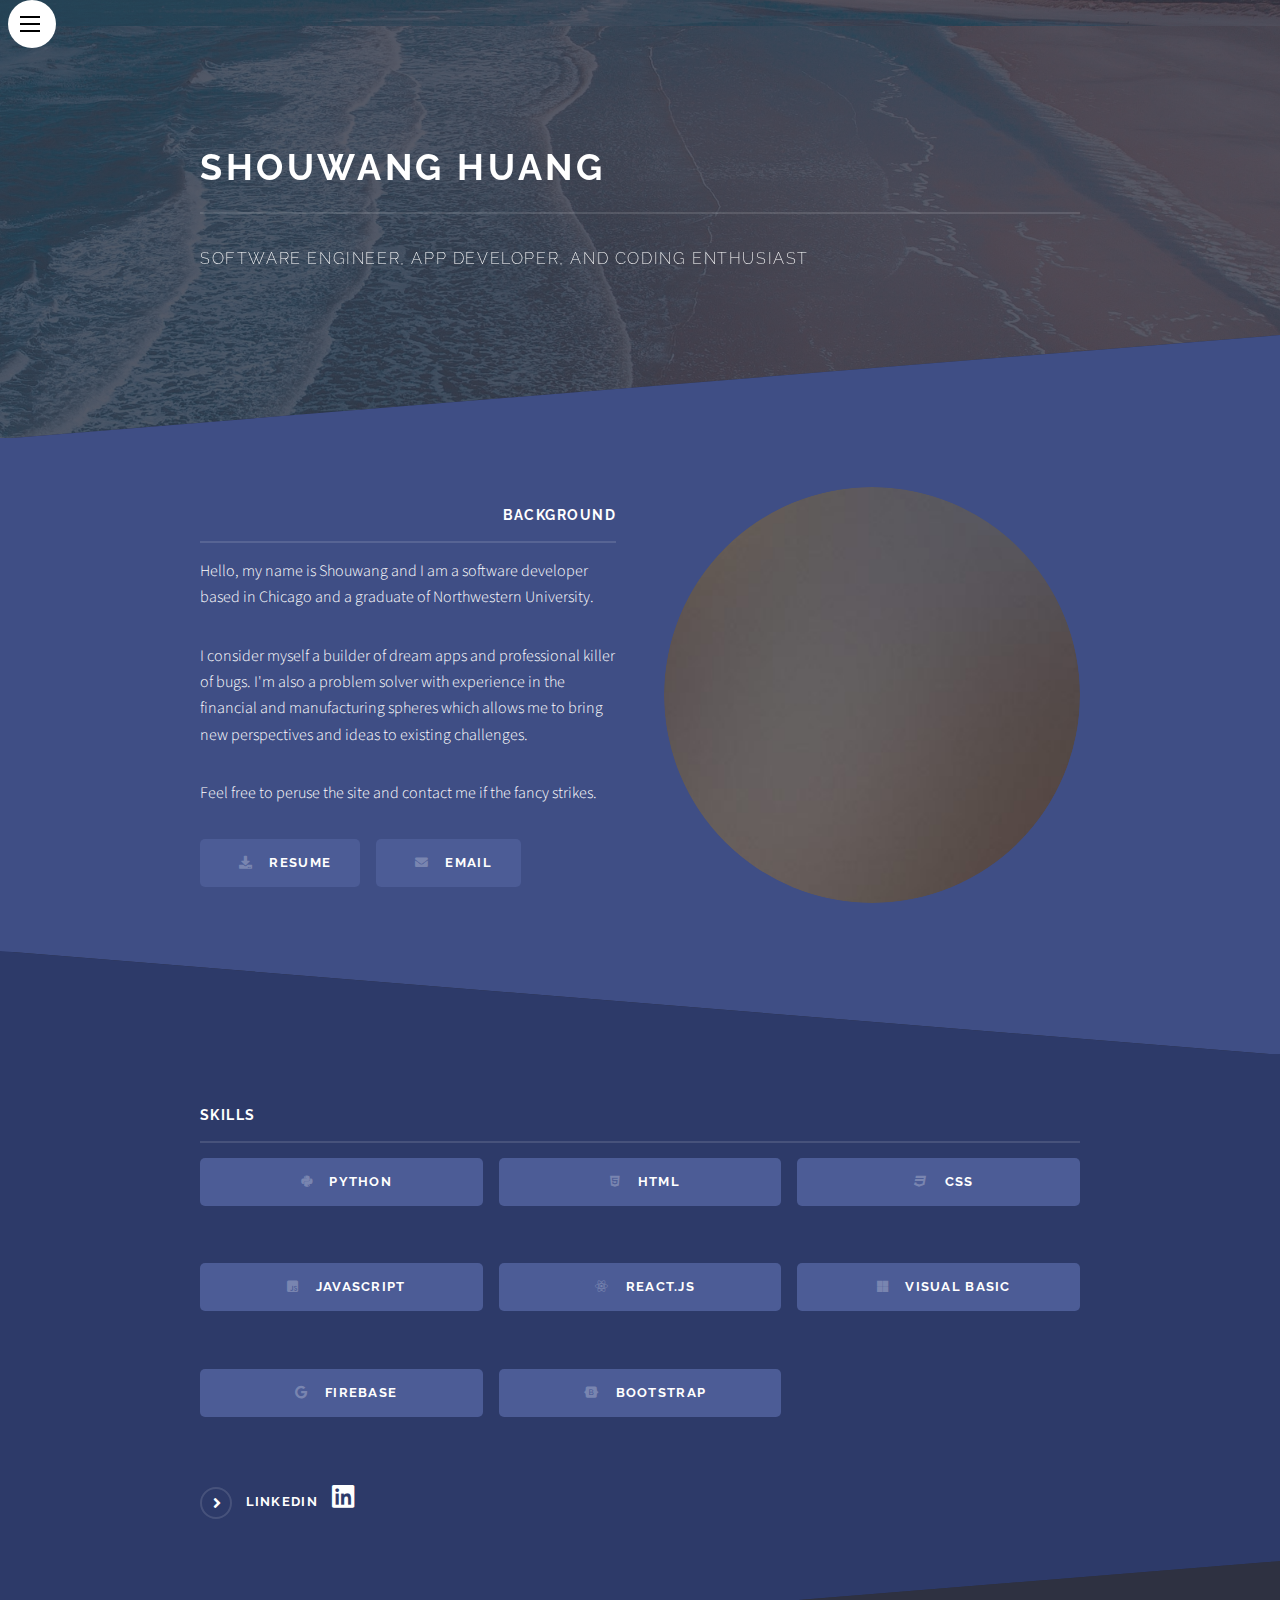
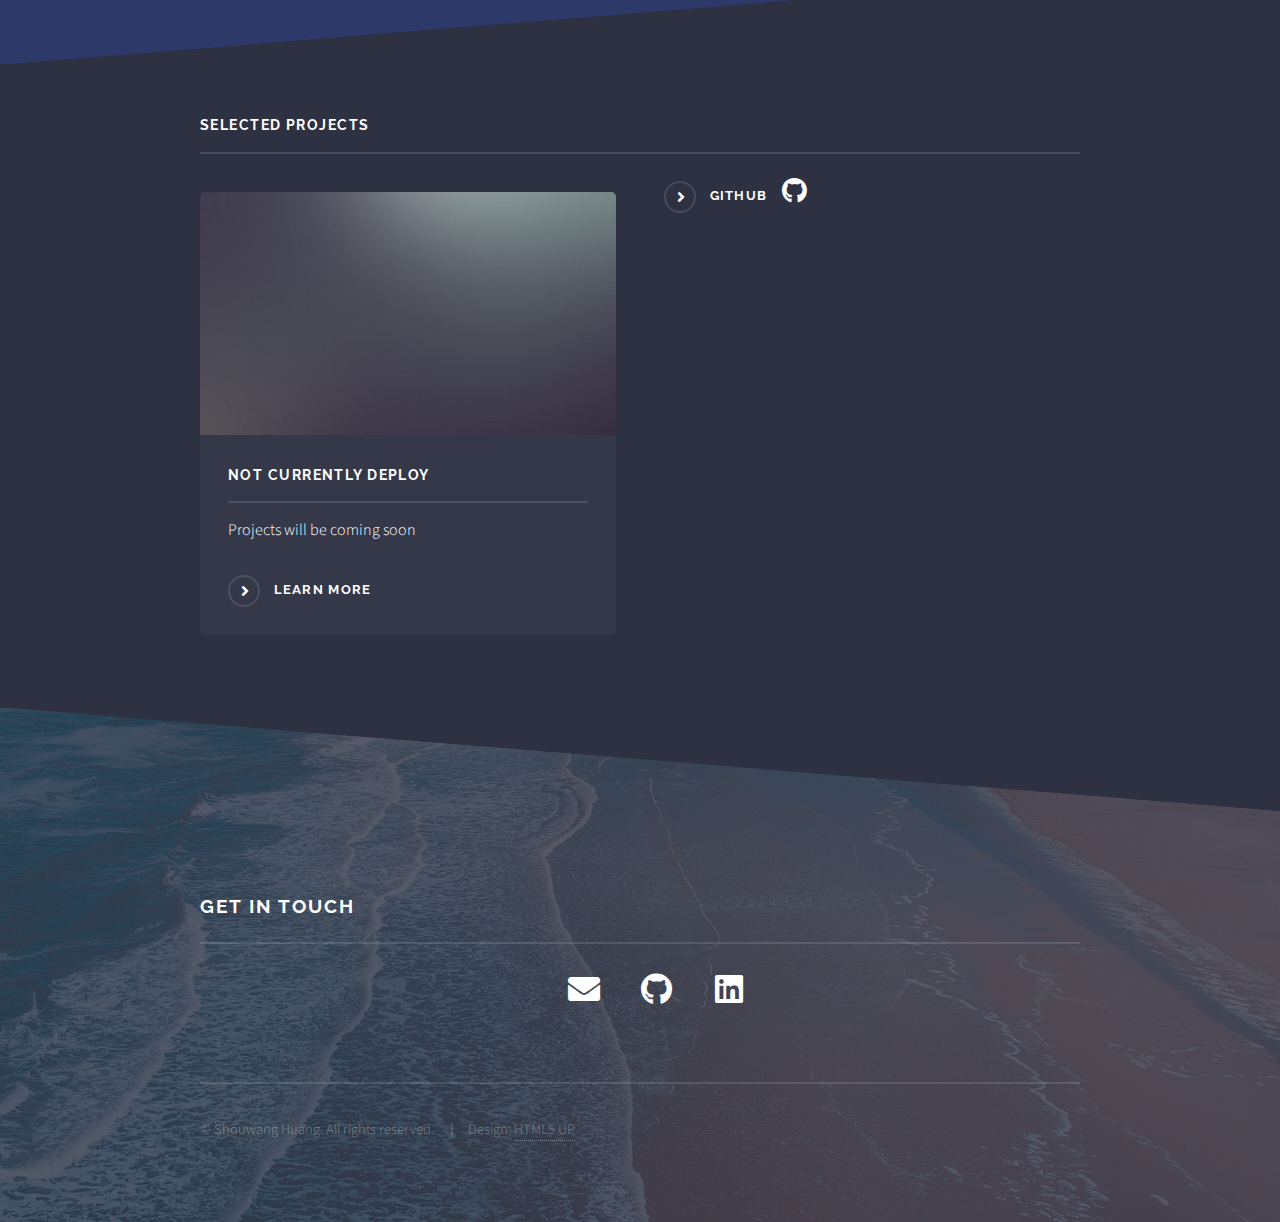
==== commit 613941aa: "working through projects section" ====
--- a/index.html
+++ b/index.html
@@ -120,15 +120,17 @@
 					<div class="inner">
 						<div class="content">
 							<h3 class="major">Selected Projects</h3>
+							
 							<section class="features">
+								
 								<article>
 									<a href="#" class="image"><img src="images/pic04.jpg" alt="" /></a>
-									<h3 class="major">Sed feugiat lorem</h3>
-									<p>Lorem ipsum dolor sit amet, consectetur adipiscing vehicula id nulla dignissim
-										dapibus ultrices.
+									<h3 class="major">Not Currently deploy</h3>
+									<p>Projects will be coming soon
 									</p>
 									<a href="#" class="special">Learn more</a>
 								</article>
+								<!--
 								<article>
 									<a href="#" class="image"><img src="images/pic05.jpg" alt="" /></a>
 									<h3 class="major">Nisl placerat</h3>
@@ -137,6 +139,7 @@
 									</p>
 								</article>
 							</section>
+							-->
 
 							<a class="special" href="https://github.com/ShouwangH">GitHub <span
 									class="icon brands fa-github"></a>
--- a/assets/css/main.css
+++ b/assets/css/main.css
@@ -3774,6 +3774,7 @@
 				margin: 0 3em 2em 0;
 				width: 22em;
 				overflow: hidden;
+				flex:2;
 				-ms-flex: 1;
 			}
 
@@ -3784,6 +3785,7 @@
 
 			.wrapper.spotlight .content {
 				width: 100%;
+				flex:2;
 				-ms-flex: 2;
 			}
 
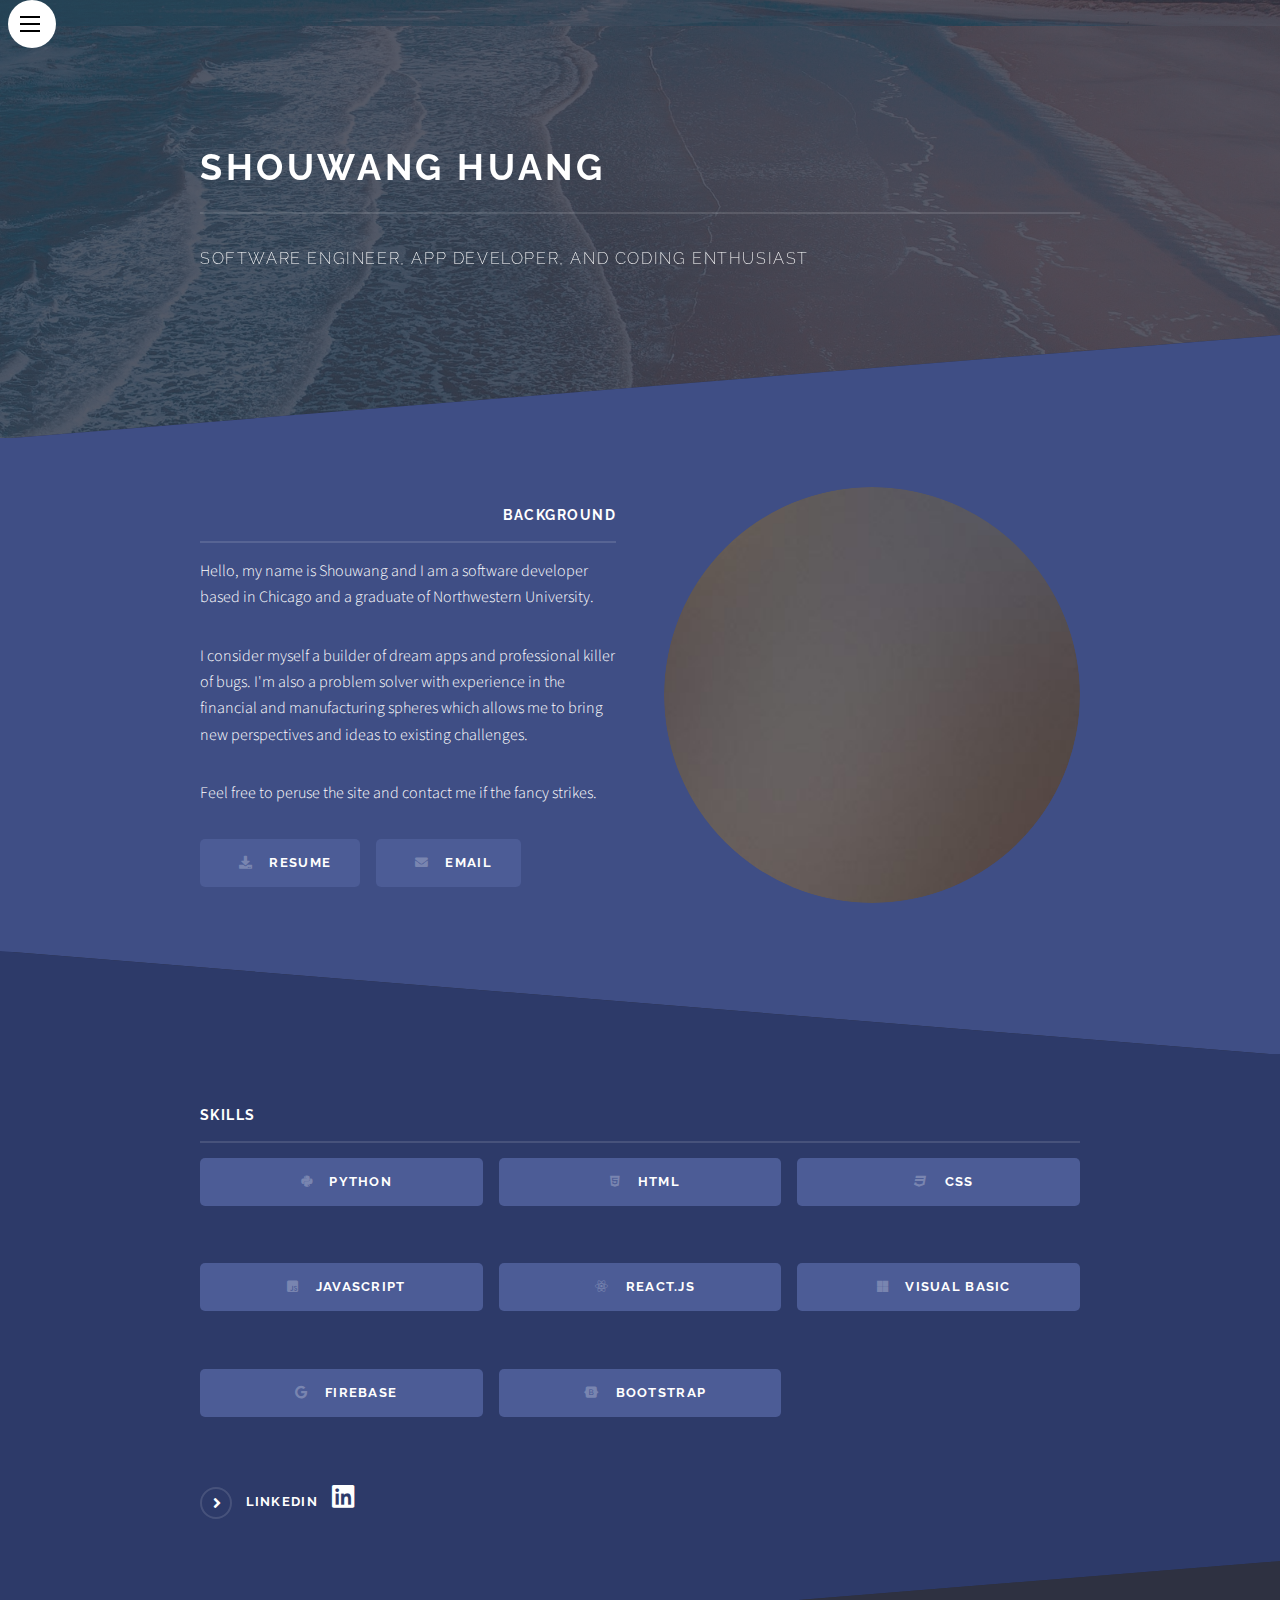
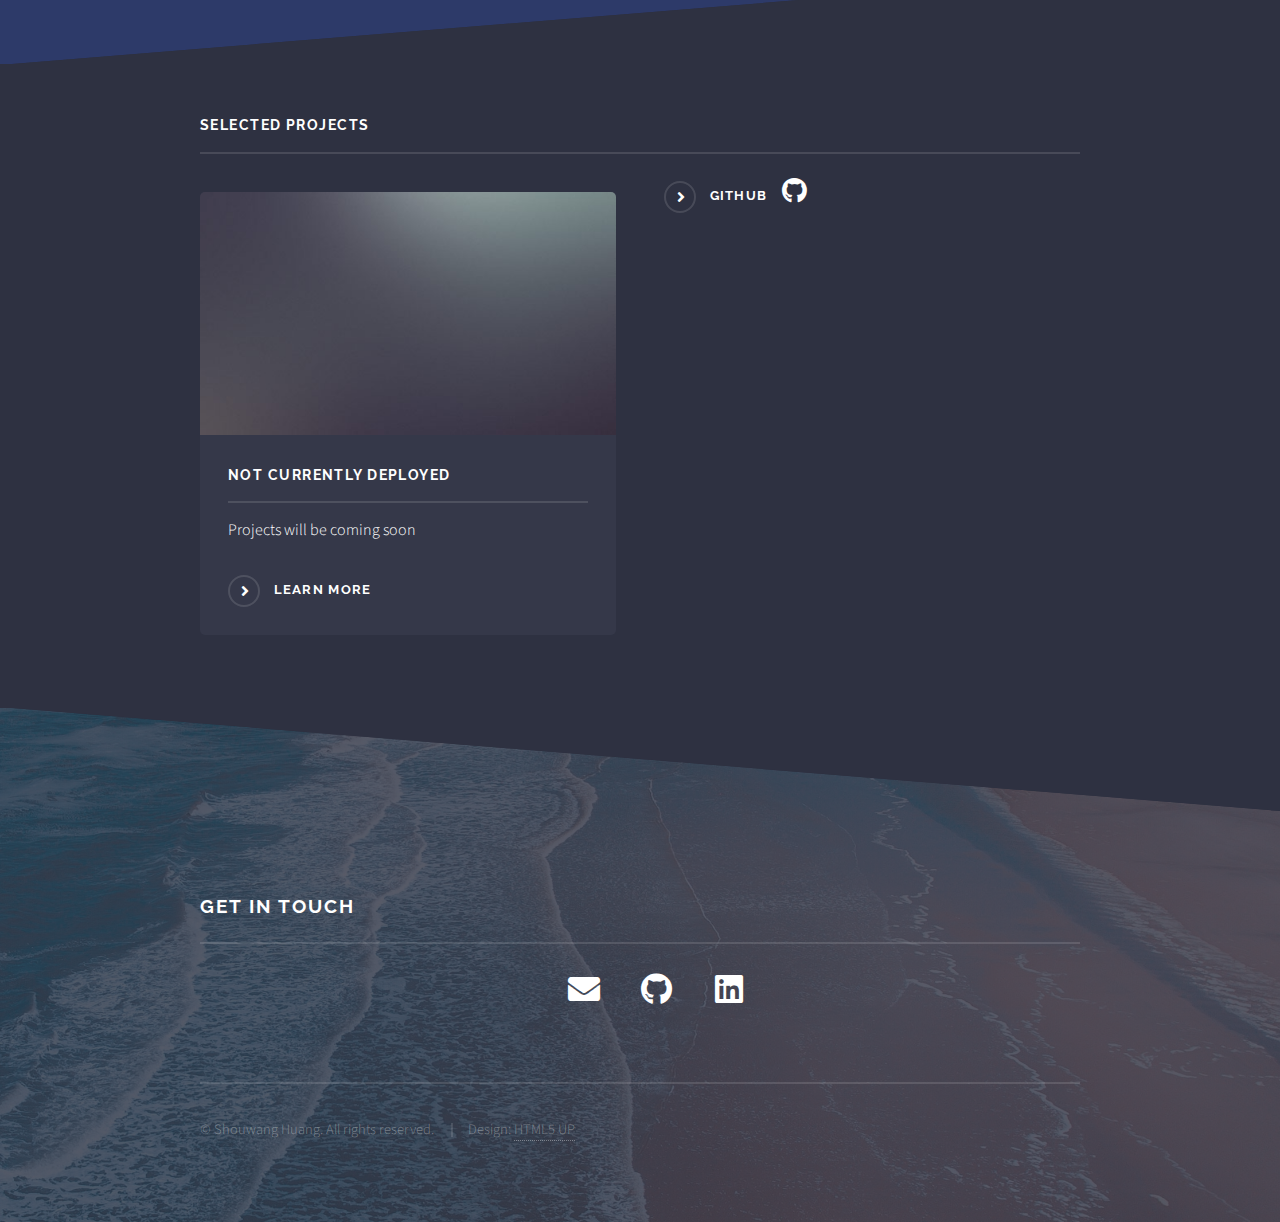
==== commit 78d18066: "projects section update" ====
--- a/index.html
+++ b/index.html
@@ -125,7 +125,7 @@
 								
 								<article>
 									<a href="#" class="image"><img src="images/pic04.jpg" alt="" /></a>
-									<h3 class="major">Not Currently deploy</h3>
+									<h3 class="major">Not Currently deployed</h3>
 									<p>Projects will be coming soon
 									</p>
 									<a href="#" class="special">Learn more</a>
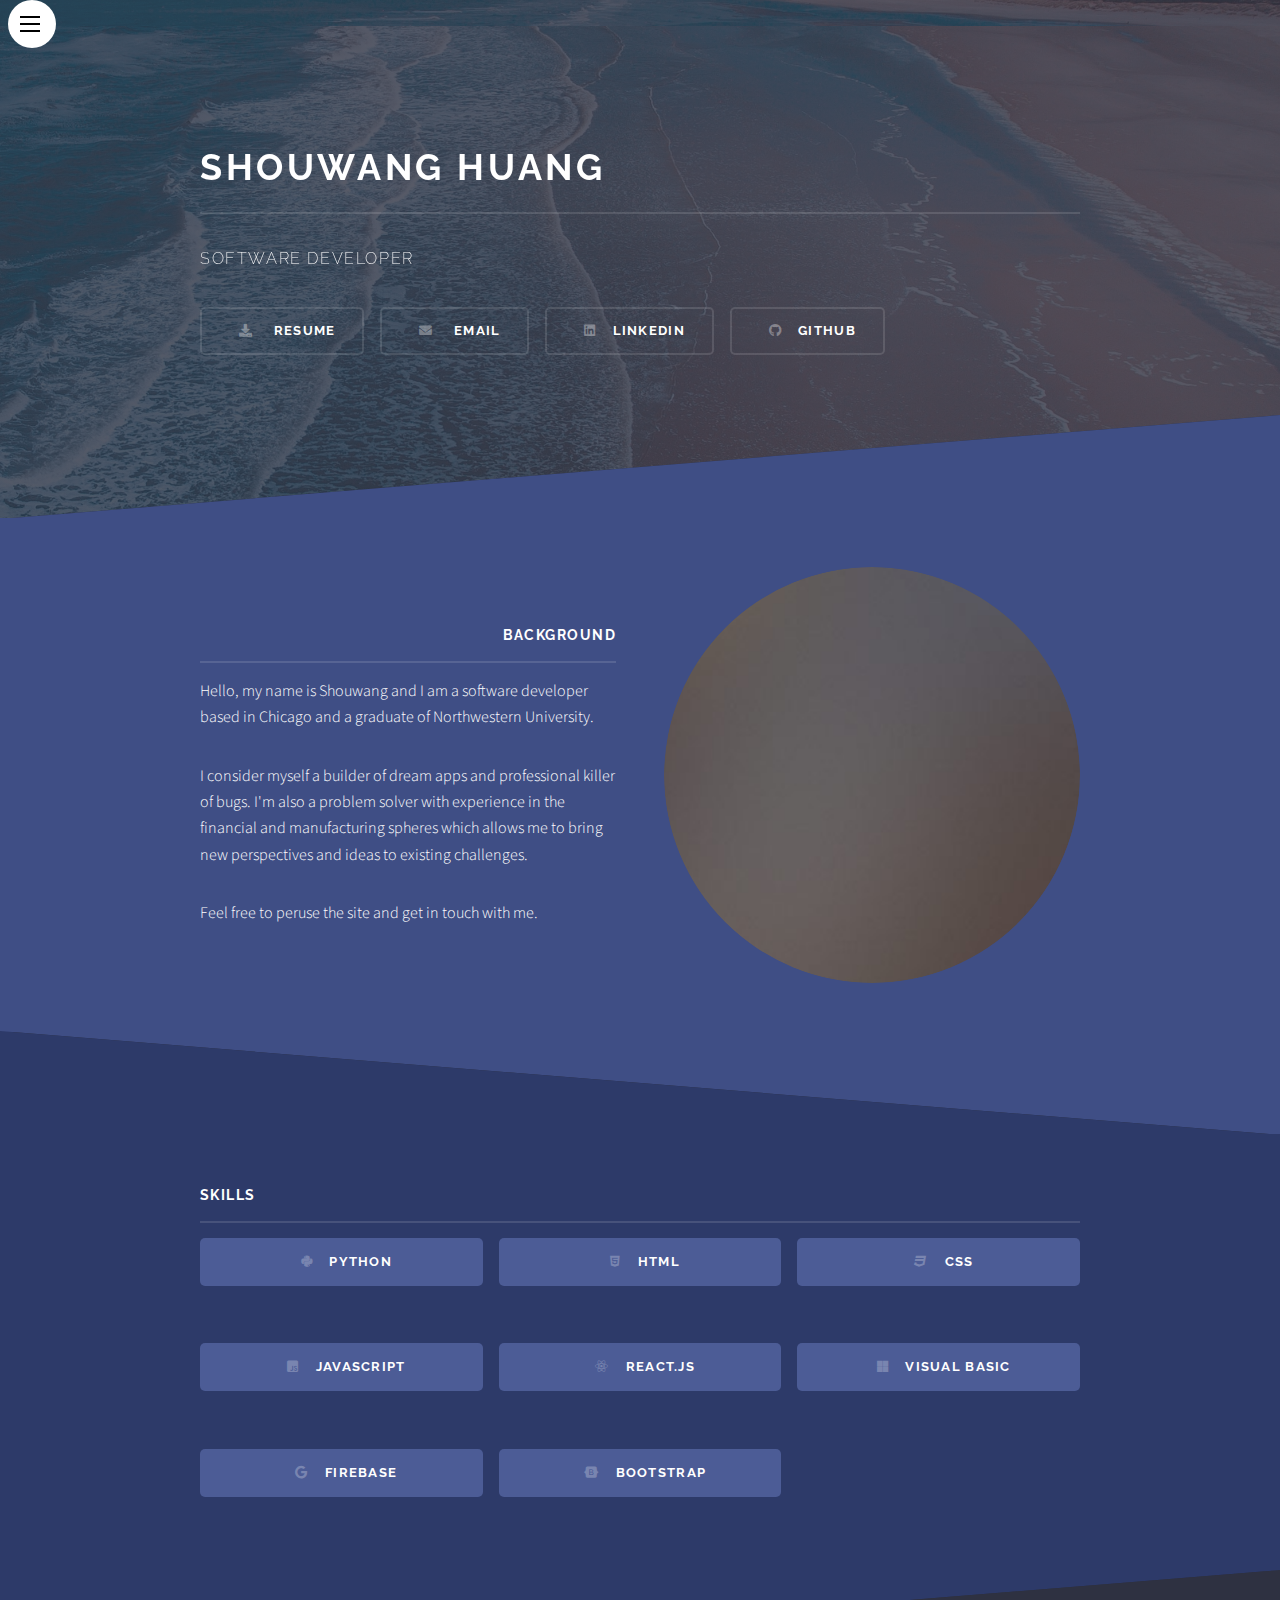
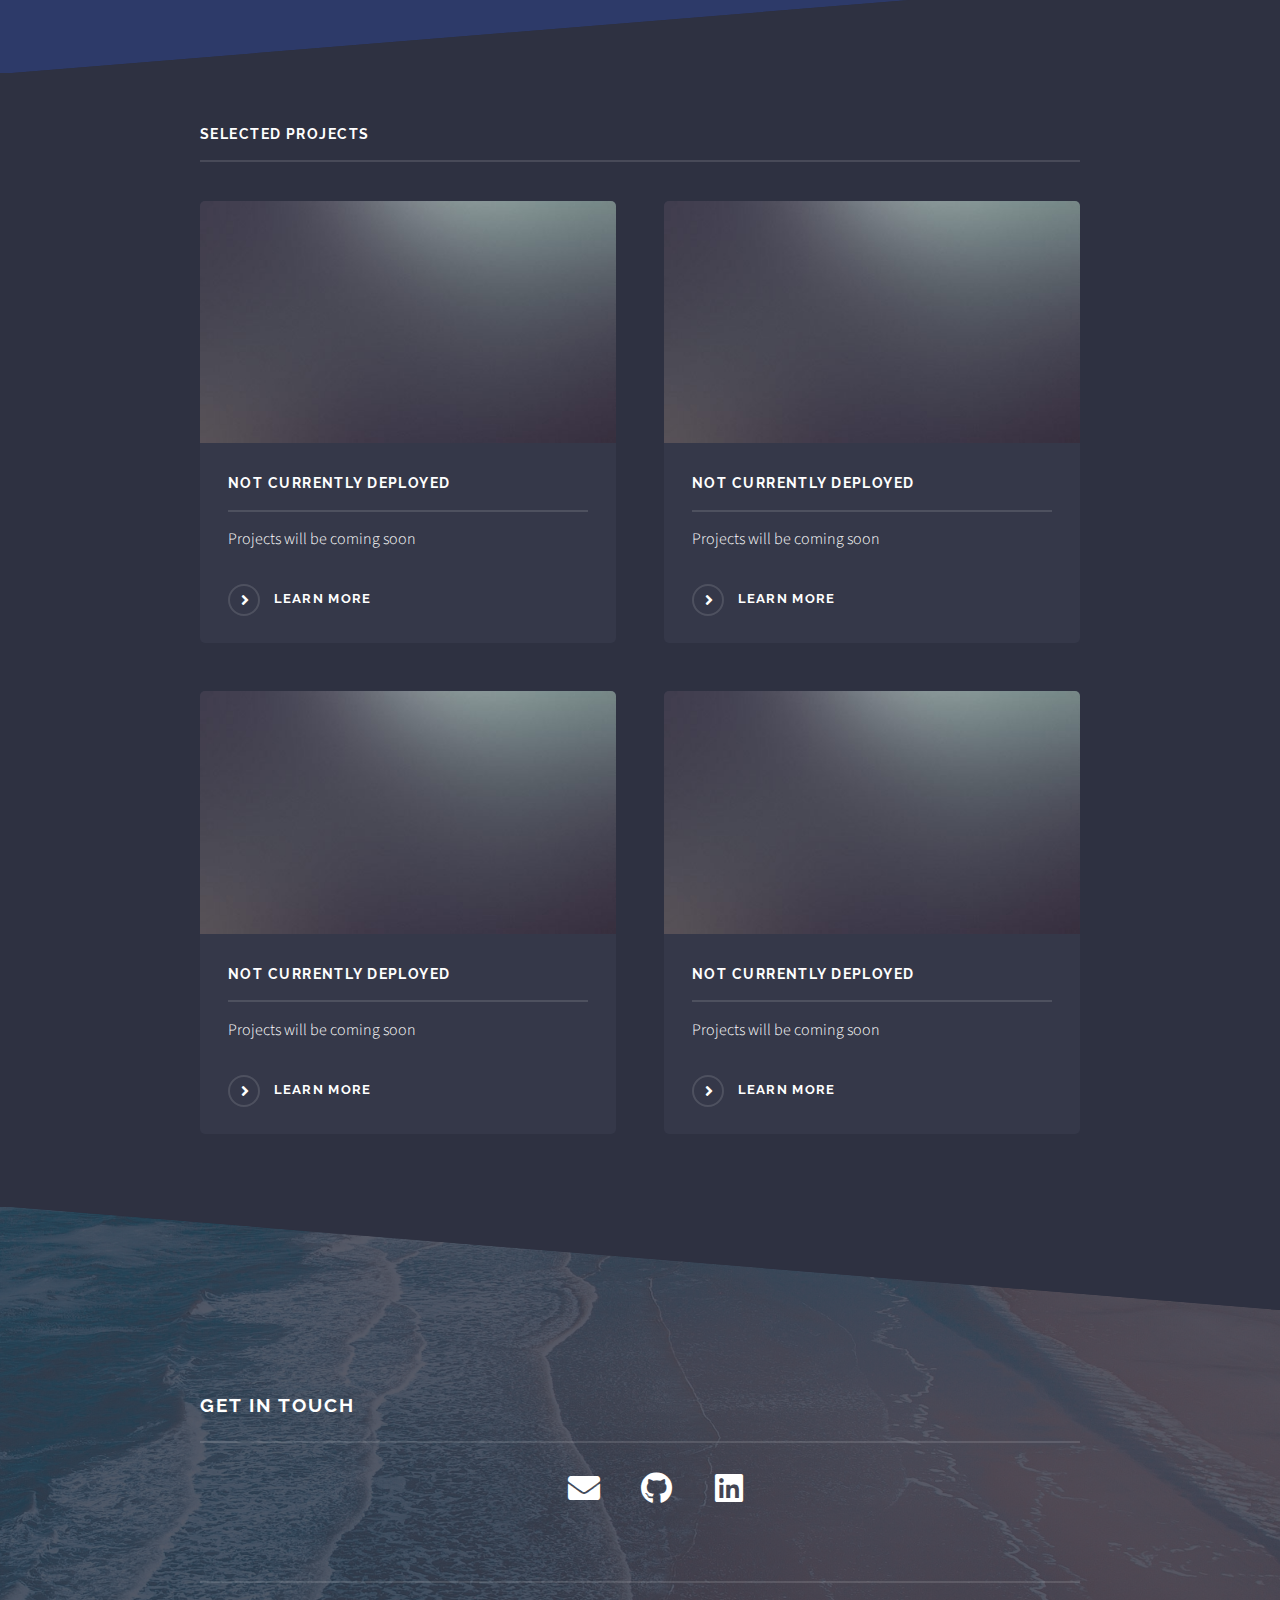
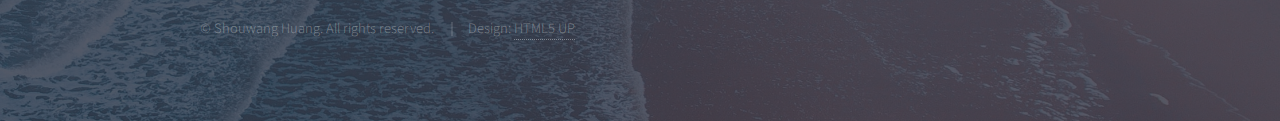
==== commit b32993c1: "changed layout" ====
--- a/index.html
+++ b/index.html
@@ -40,7 +40,21 @@
 			<section id="banner">
 				<div class="inner">
 					<h2>Shouwang Huang</h2>
-					<p>Software Engineer, App Developer, and Coding Enthusiast</p>
+					<p>Software Developer</p>
+					<ul class="actions">
+						<li><a class="button icon solid fa-download"
+								href="https://docs.google.com/document/d/1FObQsZ8wthdY8H1NIUp8-7QL2JJOvvlRGoLL7kQgYVY/edit?usp=sharing">
+								Resume</a></li>
+						<li><a class="button icon solid fa-envelope" 
+							href="mailto:shouwangh82@gmail.com">
+							Email</a></li>
+						<li><a class="button icon brands fa-linkedin"
+							href="https://www.linkedin.com/in/shouwanghuang"
+							>LinkedIn</a></li>
+						<li><a class="button icon brands fa-github"
+							href="https://github.com/ShouwangH"
+							>Github</a></li>
+					</ul>
 				</div>
 			</section>
 
@@ -56,18 +70,11 @@
 								<p>I consider myself a builder of dream apps and professional killer of bugs. I'm also
 									a problem solver with experience in the financial and manufacturing spheres which
 									allows me to bring new perspectives and ideas to existing challenges.</p>
-								<p>Feel free to peruse the site and contact me if the fancy strikes.</p>
+								<p>Feel free to peruse the site and get in touch with me.</p>
 							</div>
-							<ul class="actions">
-								<li>
-									<a class="button primary icon solid fa-download"
-										href="https://docs.google.com/document/d/1FObQsZ8wthdY8H1NIUp8-7QL2JJOvvlRGoLL7kQgYVY/edit?usp=sharing">Resume</a>
-								</li>
-								<li><a href="mailto:shouwangh82@gmail.com"
-										class="button primary icon solid fa-envelope">Email</a></li>
-							</ul>
-
-							</p>
+
+
+
 
 
 						</div>
@@ -108,9 +115,6 @@
 								</li>
 								<li></li>
 							</ul>
-
-							<a class="special" href="https://www.linkedin.com/in/shouwang-huang-71155ab7/">LinkedIn
-								<span class="icon brands fa-linkedin"></a>
 						</div>
 
 					</div>
@@ -120,9 +124,30 @@
 					<div class="inner">
 						<div class="content">
 							<h3 class="major">Selected Projects</h3>
-							
+
 							<section class="features">
-								
+
+								<article>
+									<a href="#" class="image"><img src="images/pic04.jpg" alt="" /></a>
+									<h3 class="major">Not Currently deployed</h3>
+									<p>Projects will be coming soon
+									</p>
+									<a href="#" class="special">Learn more</a>
+								</article>
+								<article>
+									<a href="#" class="image"><img src="images/pic04.jpg" alt="" /></a>
+									<h3 class="major">Not Currently deployed</h3>
+									<p>Projects will be coming soon
+									</p>
+									<a href="#" class="special">Learn more</a>
+								</article>
+								<article>
+									<a href="#" class="image"><img src="images/pic04.jpg" alt="" /></a>
+									<h3 class="major">Not Currently deployed</h3>
+									<p>Projects will be coming soon
+									</p>
+									<a href="#" class="special">Learn more</a>
+								</article>
 								<article>
 									<a href="#" class="image"><img src="images/pic04.jpg" alt="" /></a>
 									<h3 class="major">Not Currently deployed</h3>
@@ -140,9 +165,6 @@
 								</article>
 							</section>
 							-->
-
-							<a class="special" href="https://github.com/ShouwangH">GitHub <span
-									class="icon brands fa-github"></a>
 						</div>
 				</section>
 			</div>
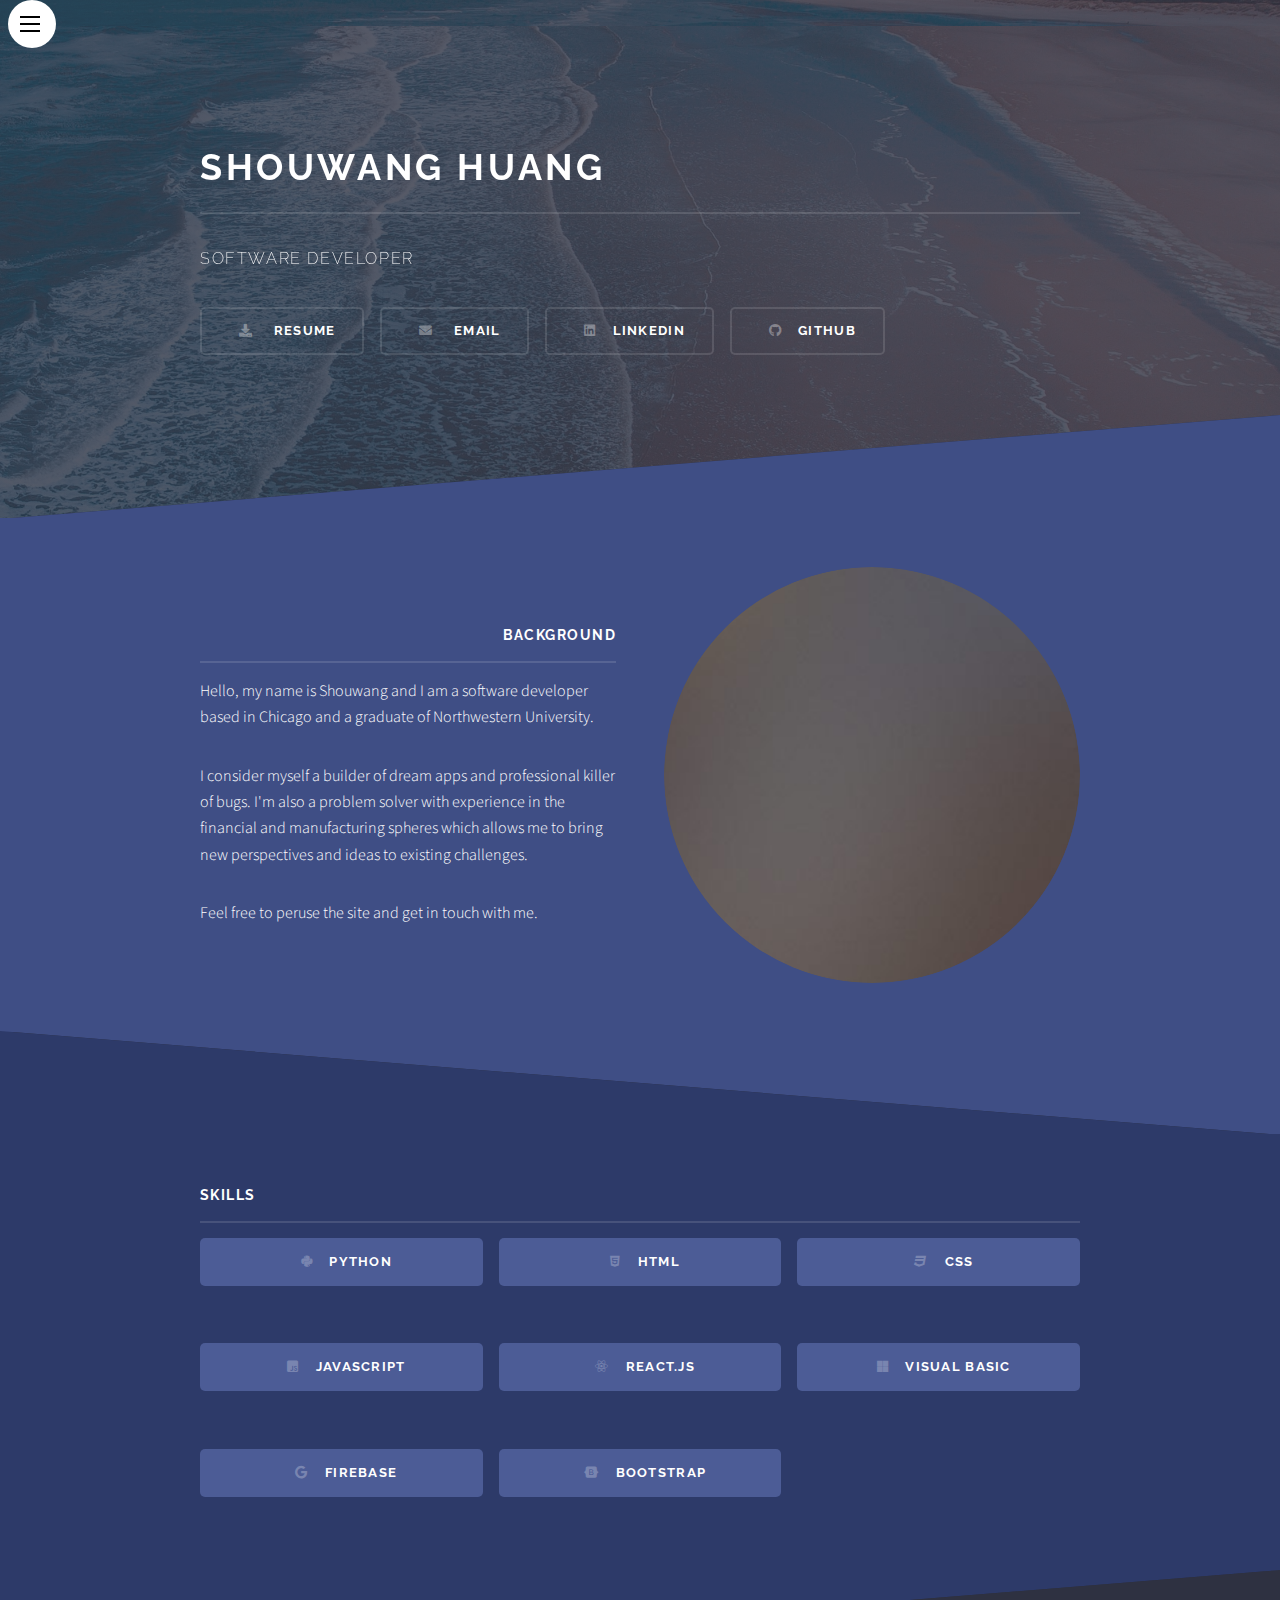
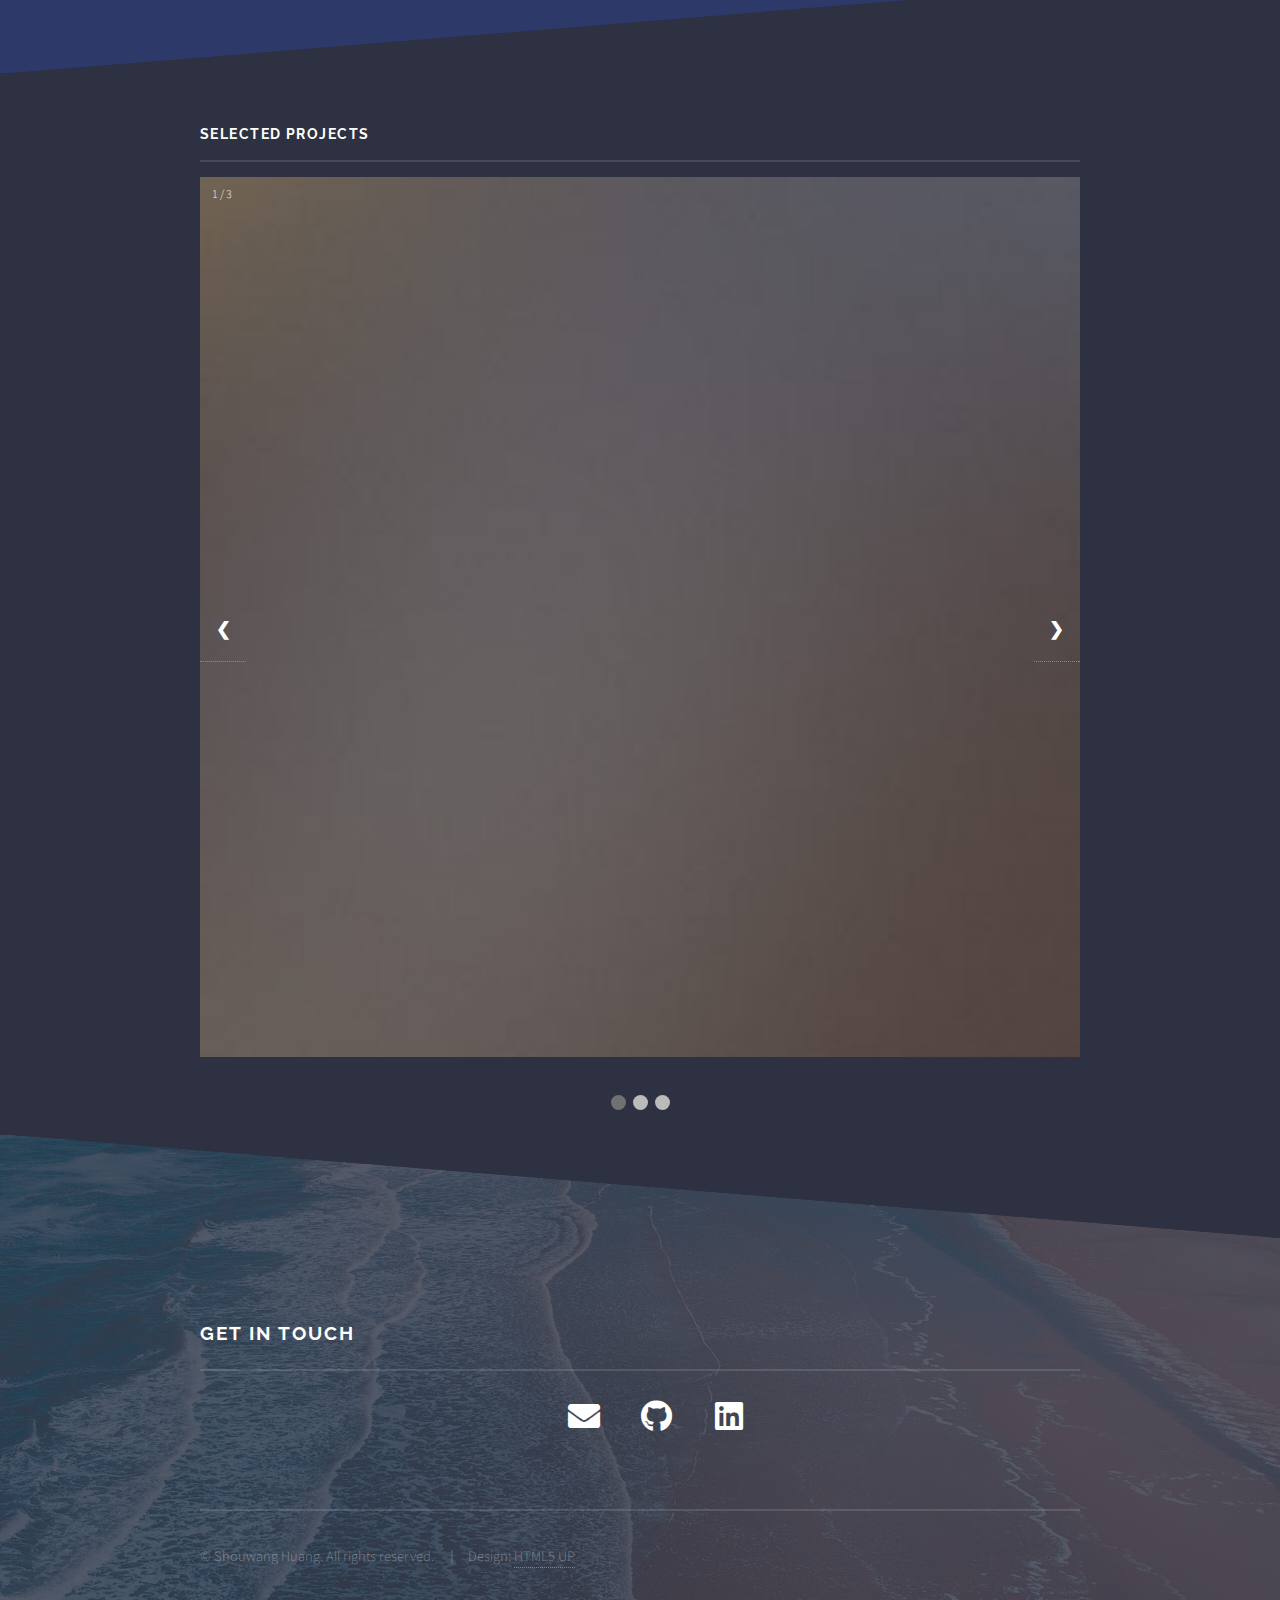
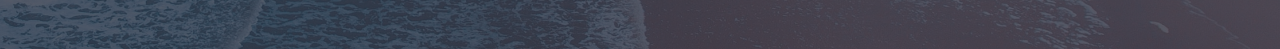
==== commit 2916867d: "converted article to carousel" ====
--- a/index.html
+++ b/index.html
@@ -45,15 +45,11 @@
 						<li><a class="button icon solid fa-download"
 								href="https://docs.google.com/document/d/1FObQsZ8wthdY8H1NIUp8-7QL2JJOvvlRGoLL7kQgYVY/edit?usp=sharing">
 								Resume</a></li>
-						<li><a class="button icon solid fa-envelope" 
-							href="mailto:shouwangh82@gmail.com">
-							Email</a></li>
+						<li><a class="button icon solid fa-envelope" href="mailto:shouwangh82@gmail.com">
+								Email</a></li>
 						<li><a class="button icon brands fa-linkedin"
-							href="https://www.linkedin.com/in/shouwanghuang"
-							>LinkedIn</a></li>
-						<li><a class="button icon brands fa-github"
-							href="https://github.com/ShouwangH"
-							>Github</a></li>
+								href="https://www.linkedin.com/in/shouwanghuang">LinkedIn</a></li>
+						<li><a class="button icon brands fa-github" href="https://github.com/ShouwangH">Github</a></li>
 					</ul>
 				</div>
 			</section>
@@ -125,68 +121,132 @@
 						<div class="content">
 							<h3 class="major">Selected Projects</h3>
 
-							<section class="features">
-
-								<article>
-									<a href="#" class="image"><img src="images/pic04.jpg" alt="" /></a>
-									<h3 class="major">Not Currently deployed</h3>
-									<p>Projects will be coming soon
-									</p>
-									<a href="#" class="special">Learn more</a>
-								</article>
-								<article>
-									<a href="#" class="image"><img src="images/pic04.jpg" alt="" /></a>
-									<h3 class="major">Not Currently deployed</h3>
-									<p>Projects will be coming soon
-									</p>
-									<a href="#" class="special">Learn more</a>
-								</article>
-								<article>
-									<a href="#" class="image"><img src="images/pic04.jpg" alt="" /></a>
-									<h3 class="major">Not Currently deployed</h3>
-									<p>Projects will be coming soon
-									</p>
-									<a href="#" class="special">Learn more</a>
-								</article>
-								<article>
-									<a href="#" class="image"><img src="images/pic04.jpg" alt="" /></a>
-									<h3 class="major">Not Currently deployed</h3>
-									<p>Projects will be coming soon
-									</p>
-									<a href="#" class="special">Learn more</a>
-								</article>
-								<!--
-								<article>
-									<a href="#" class="image"><img src="images/pic05.jpg" alt="" /></a>
-									<h3 class="major">Nisl placerat</h3>
-									<p>Lorem ipsum dolor sit amet, consectetur adipiscing vehicula id nulla dignissim
-										dapibus ultrices.
-									</p>
-								</article>
-							</section>
-							-->
-						</div>
+							<!-- Slideshow container -->
+							<div class="slideshow-container">
+
+								<!-- Full-width images with number and caption text -->
+								<div class="mySlides fade">
+									<div class="numbertext">1 / 3</div>
+									<img src="images\pic01.jpg" style="width:100%">
+									<div class="middle">
+										<div class="text">
+											<div class="align-left">
+												<h1>Project 1</h1>
+
+												<p>Project Description Lorem ipsum dolor sit amet, consectetur
+													adipisicing elit. Quaerat inventore libero quos necessitatibus
+													cupiditate, tenetur consectetur a ex ut debitis dolor iste, deleniti
+													sunt harum, laudantium amet sit fugit est velit praesentium. Nam eum
+													velit porro? Eius nesciunt odio voluptas!</p>
+												<ul class=" actions small">
+													<li>
+														<p class="button fit primary icon brands fa-python">Python</p>
+													</li>
+													<li>
+														<p class="button fit primary icon brands fa-html5">HTML</p>
+													</li>
+													<li>
+														<p class="button fit primary icon brands fa-css3">CSS</p>
+													</li>
+												</ul>
+												<a class="special" href="">View Site</a>
+											</div>
+										</div>
+									</div>
+								</div>
+
+								<div class="mySlides fade">
+									<div class="numbertext">2 / 3</div>
+									<img src="images\pic02.jpg" style="width:100%">
+									<div class="middle">
+										<div class="text">
+											<div class="align-left">
+												<h1>Project 2</h1>
+
+												<p>Project Description Lorem ipsum dolor sit amet, consectetur
+													adipisicing elit. Quaerat inventore libero quos necessitatibus
+													</p>
+												<ul class=" actions small">
+													<li>
+														<p class="button fit primary icon brands fa-python">Python</p>
+													</li>
+													<li>
+														<p class="button fit primary icon brands fa-html5">HTML</p>
+													</li>
+													<li>
+														<p class="button fit primary icon brands fa-css3">CSS</p>
+													</li>
+												</ul>
+												<a class="special" href="">View Site</a>
+											</div>
+										</div>
+									</div>
+								</div>
+
+								<div class="mySlides fade">
+									<div class="numbertext">3 / 3</div>
+									<img src="images\pic03.jpg" style="width:100%">
+									<div class="middle">
+										<div class="text">
+											<div class="align-left">
+												<h1>Project 3</h1>
+
+												<p>Project Description Lorem ipsum dolor sit amet, consectetur
+													adipisicing elit. Quaerat inventore libero quos necessitatibus
+													cupiditate, tenetur consectetur a ex ut debitis dolor iste, deleniti
+												</p>
+												<ul class=" actions small">
+													<li>
+														<p class="button fit primary icon brands fa-python">Python</p>
+													</li>
+													<li>
+														<p class="button fit primary icon brands fa-html5">HTML</p>
+													</li>
+													<li>
+														<p class="button fit primary icon brands fa-css3">CSS</p>
+													</li>
+												</ul>
+												<a class="special" href="">View Site</a>
+											</div>
+										</div>
+									</div>
+								</div>
+
+								<!-- Next and previous buttons -->
+								<a class="prev" onclick="plusSlides(-1)">&#10094;</a>
+								<a class="next" onclick="plusSlides(1)">&#10095;</a>
+							</div>
+							<br>
+
+							<!-- The dots/circles -->
+							<div style="text-align:center">
+								<span class="dot" onclick="currentSlide(1)"></span>
+								<span class="dot" onclick="currentSlide(2)"></span>
+								<span class="dot" onclick="currentSlide(3)"></span>
+							</div>
 				</section>
 			</div>
 		</section>
-
-		<!-- Footer -->
-		<section id="footer">
-			<div class="inner">
-				<h2 class="major">Get in touch</h2>
-
-				<div class="row aln-center">
-					<a class="icon solid fa-envelope col-1" href="mailto:shouwangh82@gmail.com"></a>
-					<a class="icon brands fa-github col-1" href="https://github.com/ShouwangH"></a>
-					<a class="icon brands fa-linkedin col-1" href="https://www.linkedin.com/in/shouwanghuang/"></a>
-				</div>
-
-				<ul class="copyright">
-					<li>&copy; Shouwang Huang. All rights reserved.</li>
-					<li>Design: <a href="https://html5up.net/uploads/demos/solid-state/index.html">HTML5 UP</a></li>
-				</ul>
+	</div>
+	</section>
+
+	<!-- Footer -->
+	<section id="footer">
+		<div class="inner">
+			<h2 class="major">Get in touch</h2>
+
+			<div class="row aln-center">
+				<a class="icon solid fa-envelope col-1" href="mailto:shouwangh82@gmail.com"></a>
+				<a class="icon brands fa-github col-1" href="https://github.com/ShouwangH"></a>
+				<a class="icon brands fa-linkedin col-1" href="https://www.linkedin.com/in/shouwanghuang/"></a>
 			</div>
-		</section>
+
+			<ul class="copyright">
+				<li>&copy; Shouwang Huang. All rights reserved.</li>
+				<li>Design: <a href="https://html5up.net/uploads/demos/solid-state/index.html">HTML5 UP</a></li>
+			</ul>
+		</div>
+	</section>
 
 	</div>
 
@@ -197,6 +257,7 @@
 	<script src="assets/js/breakpoints.min.js"></script>
 	<script src="assets/js/util.js"></script>
 	<script src="assets/js/main.js"></script>
+	<script src="assets/js/slideshow.js"></script>
 
 </body>
 
--- a/assets/css/main.css
+++ b/assets/css/main.css
@@ -7,44 +7,130 @@
 	Free for personal and commercial use under the CCA 3.0 license (html5up.net/license)
 */
 
-html, body, div, span, applet, object,
-iframe, h1, h2, h3, h4, h5, h6, p, blockquote,
-pre, a, abbr, acronym, address, big, cite,
-code, del, dfn, em, img, ins, kbd, q, s, samp,
-small, strike, strong, sub, sup, tt, var, b,
-u, i, center, dl, dt, dd, ol, ul, li, fieldset,
-form, label, legend, table, caption, tbody,
-tfoot, thead, tr, th, td, article, aside,
-canvas, details, embed, figure, figcaption,
-footer, header, hgroup, menu, nav, output, ruby,
-section, summary, time, mark, audio, video {
+html,
+body,
+div,
+span,
+applet,
+object,
+iframe,
+h1,
+h2,
+h3,
+h4,
+h5,
+h6,
+p,
+blockquote,
+pre,
+a,
+abbr,
+acronym,
+address,
+big,
+cite,
+code,
+del,
+dfn,
+em,
+img,
+ins,
+kbd,
+q,
+s,
+samp,
+small,
+strike,
+strong,
+sub,
+sup,
+tt,
+var,
+b,
+u,
+i,
+center,
+dl,
+dt,
+dd,
+ol,
+ul,
+li,
+fieldset,
+form,
+label,
+legend,
+table,
+caption,
+tbody,
+tfoot,
+thead,
+tr,
+th,
+td,
+article,
+aside,
+canvas,
+details,
+embed,
+figure,
+figcaption,
+footer,
+header,
+hgroup,
+menu,
+nav,
+output,
+ruby,
+section,
+summary,
+time,
+mark,
+audio,
+video {
 	margin: 0;
 	padding: 0;
 	border: 0;
 	font-size: 100%;
 	font: inherit;
-	vertical-align: baseline;}
-
-article, aside, details, figcaption, figure,
-footer, header, hgroup, menu, nav, section {
-	display: block;}
+	vertical-align: baseline;
+}
+
+article,
+aside,
+details,
+figcaption,
+figure,
+footer,
+header,
+hgroup,
+menu,
+nav,
+section {
+	display: block;
+}
 
 body {
 	line-height: 1;
 }
 
-ol, ul {
+ol,
+ul {
 	list-style: none;
 }
 
-blockquote, q {
+blockquote,
+q {
 	quotes: none;
 }
 
-	blockquote:before, blockquote:after, q:before, q:after {
-		content: '';
-		content: none;
-	}
+blockquote:before,
+blockquote:after,
+q:before,
+q:after {
+	content: '';
+	content: none;
+}
 
 table {
 	border-collapse: collapse;
@@ -65,7 +151,9 @@
 	padding: 0;
 }
 
-input, select, textarea {
+input,
+select,
+textarea {
 	-moz-appearance: none;
 	-webkit-appearance: none;
 	-ms-appearance: none;
@@ -74,304 +162,592 @@
 
 /* Basic */
 
-	@-ms-viewport {
-		width: device-width;
-	}
-
+@-ms-viewport {
+	width: device-width;
+}
+
+body {
+	-ms-overflow-style: scrollbar;
+}
+
+@media screen and (max-width: 480px) {
+
+	html,
 	body {
-		-ms-overflow-style: scrollbar;
-	}
-
-	@media screen and (max-width: 480px) {
-
-		html, body {
-			min-width: 320px;
-		}
-
-	}
-
-	html {
-		box-sizing: border-box;
-	}
-
-	*, *:before, *:after {
-		box-sizing: inherit;
-	}
-
-	body {
-		background-color: #2e3141;
-		background-image: linear-gradient(to top, rgba(46, 49, 65, 0.8), rgba(46, 49, 65, 0.8)), url("../../images/bg.jpg");
-		background-size: auto,
- cover;
-		background-attachment: fixed,
- fixed;
-		background-position: center,
- center;
-	}
-
-		body.is-preload *, body.is-preload *:before, body.is-preload *:after {
-			-moz-animation: none !important;
-			-webkit-animation: none !important;
-			-ms-animation: none !important;
-			animation: none !important;
-			-moz-transition: none !important;
-			-webkit-transition: none !important;
-			-ms-transition: none !important;
-			transition: none !important;
-		}
+		min-width: 320px;
+	}
+
+}
+
+html {
+	box-sizing: border-box;
+}
+
+*,
+*:before,
+*:after {
+	box-sizing: inherit;
+}
+
+body {
+	background-color: #2e3141;
+	background-image: linear-gradient(to top, rgba(46, 49, 65, 0.8), rgba(46, 49, 65, 0.8)), url("../../images/bg.jpg");
+	background-size: auto,
+		cover;
+	background-attachment: fixed,
+		fixed;
+	background-position: center,
+		center;
+}
+
+body.is-preload *,
+body.is-preload *:before,
+body.is-preload *:after {
+	-moz-animation: none !important;
+	-webkit-animation: none !important;
+	-ms-animation: none !important;
+	animation: none !important;
+	-moz-transition: none !important;
+	-webkit-transition: none !important;
+	-ms-transition: none !important;
+	transition: none !important;
+}
 
 /* Type */
 
-	body, input, select, textarea {
-		color: #ffffff;
-		font-family: "Source Sans Pro", Helvetica, sans-serif;
-		font-size: 16.5pt;
-		font-weight: 300;
-		line-height: 1.65;
-	}
-
-		@media screen and (max-width: 1680px) {
-
-			body, input, select, textarea {
-				font-size: 13pt;
-			}
-
-		}
-
-		@media screen and (max-width: 1280px) {
-
-			body, input, select, textarea {
-				font-size: 12pt;
-			}
-
-		}
-
-		@media screen and (max-width: 980px) {
-
-			body, input, select, textarea {
-				font-size: 12pt;
-			}
-
-		}
-
-		@media screen and (max-width: 736px) {
-
-			body, input, select, textarea {
-				font-size: 12pt;
-			}
-
-		}
-
-		@media screen and (max-width: 480px) {
-
-			body, input, select, textarea {
-				font-size: 12pt;
-			}
-
-		}
-
-	a {
-		-moz-transition: color 0.2s ease-in-out, border-bottom-color 0.2s ease-in-out;
-		-webkit-transition: color 0.2s ease-in-out, border-bottom-color 0.2s ease-in-out;
-		-ms-transition: color 0.2s ease-in-out, border-bottom-color 0.2s ease-in-out;
-		transition: color 0.2s ease-in-out, border-bottom-color 0.2s ease-in-out;
-		border-bottom: dotted 1px rgba(255, 255, 255, 0.35);
-		color: #ffffff;
-		text-decoration: none;
-	}
-
-		a:hover {
-			border-bottom-color: transparent;
-			color: #ffffff !important;
-		}
-
-		a.special:not(.button) {
-			text-decoration: none;
-			border-bottom: 0;
-			display: block;
-			font-family: Raleway, Helvetica, sans-serif;
-			font-size: 0.8em;
-			font-weight: 700;
-			letter-spacing: 0.1em;
-			margin: 0 0 2em 0;
-			text-transform: uppercase;
-		}
-
-			a.special:not(.button):before {
-				-moz-osx-font-smoothing: grayscale;
-				-webkit-font-smoothing: antialiased;
-				display: inline-block;
-				font-style: normal;
-				font-variant: normal;
-				text-rendering: auto;
-				line-height: 1;
-				text-transform: none !important;
-				font-family: 'Font Awesome 5 Free';
-				font-weight: 900;
-			}
-
-			a.special:not(.button):before {
-				-moz-transition: background-color 0.2s ease-in-out;
-				-webkit-transition: background-color 0.2s ease-in-out;
-				-ms-transition: background-color 0.2s ease-in-out;
-				transition: background-color 0.2s ease-in-out;
-				border-radius: 100%;
-				border: solid 2px rgba(255, 255, 255, 0.125);
-				content: '\f105';
-				display: inline-block;
-				font-size: 1.25em;
-				height: 2em;
-				line-height: 1.75em;
-				margin-right: 0.85em;
-				text-align: center;
-				text-indent: 0.15em;
-				vertical-align: middle;
-				width: 2em;
-			}
-
-			a.special:not(.button):hover:before {
-				background-color: rgba(255, 255, 255, 0.025);
-			}
-
-			a.special:not(.button):active:before {
-				background-color: rgba(255, 255, 255, 0.075);
-			}
-
-	strong, b {
-		color: #ffffff;
-		font-weight: 600;
-	}
-
-	em, i {
-		font-style: italic;
-	}
-
-	p {
-		margin: 0 0 2em 0;
-	}
-
-	h1, h2, h3, h4, h5, h6 {
-		color: #ffffff;
-		font-family: Raleway, Helvetica, sans-serif;
-		font-weight: 700;
-		letter-spacing: 0.1em;
-		margin: 0 0 1em 0;
-		text-transform: uppercase;
-	}
-
-		h1 a, h2 a, h3 a, h4 a, h5 a, h6 a {
-			color: inherit;
-			text-decoration: none;
-			border-bottom: 0;
-		}
-
-		h1 span, h2 span, h3 span, h4 span, h5 span, h6 span {
-			font-weight: 200;
-		}
-
-		h1.major, h2.major, h3.major, h4.major, h5.major, h6.major {
-			padding-bottom: 1em;
-			border-bottom: solid 2px rgba(255, 255, 255, 0.125);
-		}
+body,
+input,
+select,
+textarea {
+	color: #ffffff;
+	font-family: "Source Sans Pro", Helvetica, sans-serif;
+	font-size: 16.5pt;
+	font-weight: 300;
+	line-height: 1.65;
+}
+
+@media screen and (max-width: 1680px) {
+
+	body,
+	input,
+	select,
+	textarea {
+		font-size: 13pt;
+	}
+
+}
+
+@media screen and (max-width: 1280px) {
+
+	body,
+	input,
+	select,
+	textarea {
+		font-size: 12pt;
+	}
+
+}
+
+@media screen and (max-width: 980px) {
+
+	body,
+	input,
+	select,
+	textarea {
+		font-size: 12pt;
+	}
+
+}
+
+@media screen and (max-width: 736px) {
+
+	body,
+	input,
+	select,
+	textarea {
+		font-size: 12pt;
+	}
+
+}
+
+@media screen and (max-width: 480px) {
+
+	body,
+	input,
+	select,
+	textarea {
+		font-size: 12pt;
+	}
+
+}
+
+a {
+	-moz-transition: color 0.2s ease-in-out, border-bottom-color 0.2s ease-in-out;
+	-webkit-transition: color 0.2s ease-in-out, border-bottom-color 0.2s ease-in-out;
+	-ms-transition: color 0.2s ease-in-out, border-bottom-color 0.2s ease-in-out;
+	transition: color 0.2s ease-in-out, border-bottom-color 0.2s ease-in-out;
+	border-bottom: dotted 1px rgba(255, 255, 255, 0.35);
+	color: #ffffff;
+	text-decoration: none;
+}
+
+a:hover {
+	border-bottom-color: transparent;
+	color: #ffffff !important;
+}
+
+a.special:not(.button) {
+	text-decoration: none;
+	border-bottom: 0;
+	display: block;
+	font-family: Raleway, Helvetica, sans-serif;
+	font-size: 0.8em;
+	font-weight: 700;
+	letter-spacing: 0.1em;
+	margin: 0 0 2em 0;
+	text-transform: uppercase;
+}
+
+a.special:not(.button):before {
+	-moz-osx-font-smoothing: grayscale;
+	-webkit-font-smoothing: antialiased;
+	display: inline-block;
+	font-style: normal;
+	font-variant: normal;
+	text-rendering: auto;
+	line-height: 1;
+	text-transform: none !important;
+	font-family: 'Font Awesome 5 Free';
+	font-weight: 900;
+}
+
+a.special:not(.button):before {
+	-moz-transition: background-color 0.2s ease-in-out;
+	-webkit-transition: background-color 0.2s ease-in-out;
+	-ms-transition: background-color 0.2s ease-in-out;
+	transition: background-color 0.2s ease-in-out;
+	border-radius: 100%;
+	border: solid 2px rgba(255, 255, 255, 0.125);
+	content: '\f105';
+	display: inline-block;
+	font-size: 1.25em;
+	height: 2em;
+	line-height: 1.75em;
+	margin-right: 0.85em;
+	text-align: center;
+	text-indent: 0.15em;
+	vertical-align: middle;
+	width: 2em;
+}
+
+a.special:not(.button):hover:before {
+	background-color: rgba(255, 255, 255, 0.025);
+}
+
+a.special:not(.button):active:before {
+	background-color: rgba(255, 255, 255, 0.075);
+}
+
+strong,
+b {
+	color: #ffffff;
+	font-weight: 600;
+}
+
+em,
+i {
+	font-style: italic;
+}
+
+p {
+	margin: 0 0 2em 0;
+}
+
+h1,
+h2,
+h3,
+h4,
+h5,
+h6 {
+	color: #ffffff;
+	font-family: Raleway, Helvetica, sans-serif;
+	font-weight: 700;
+	letter-spacing: 0.1em;
+	margin: 0 0 1em 0;
+	text-transform: uppercase;
+}
+
+h1 a,
+h2 a,
+h3 a,
+h4 a,
+h5 a,
+h6 a {
+	color: inherit;
+	text-decoration: none;
+	border-bottom: 0;
+}
+
+h1 span,
+h2 span,
+h3 span,
+h4 span,
+h5 span,
+h6 span {
+	font-weight: 200;
+}
+
+h1.major,
+h2.major,
+h3.major,
+h4.major,
+h5.major,
+h6.major {
+	padding-bottom: 1em;
+	border-bottom: solid 2px rgba(255, 255, 255, 0.125);
+}
+
+h2 {
+	font-size: 1.2em;
+}
+
+h3 {
+	font-size: 0.9em;
+}
+
+h4 {
+	font-size: 0.7em;
+}
+
+h5 {
+	font-size: 0.7em;
+}
+
+h6 {
+	font-size: 0.7em;
+}
+
+@media screen and (max-width: 736px) {
 
 	h2 {
-		font-size: 1.2em;
+		font-size: 1em;
 	}
 
 	h3 {
-		font-size: 0.9em;
-	}
-
-	h4 {
-		font-size: 0.7em;
-	}
-
-	h5 {
-		font-size: 0.7em;
-	}
-
-	h6 {
-		font-size: 0.7em;
-	}
-
-	@media screen and (max-width: 736px) {
-
-		h2 {
-			font-size: 1em;
-		}
-
-		h3 {
-			font-size: 0.8em;
-		}
-
-	}
-
-	sub {
 		font-size: 0.8em;
-		position: relative;
-		top: 0.5em;
-	}
-
-	sup {
-		font-size: 0.8em;
-		position: relative;
-		top: -0.5em;
-	}
-
-	blockquote {
-		border-left: solid 4px rgba(255, 255, 255, 0.125);
-		font-style: italic;
-		margin: 0 0 2em 0;
-		padding: 0.5em 0 0.5em 2em;
-	}
-
-	code {
-		background: rgba(255, 255, 255, 0.025);
-		border-radius: 5px;
-		border: solid 2px rgba(255, 255, 255, 0.125);
-		font-family: "Courier New", monospace;
-		font-size: 0.9em;
-		margin: 0 0.25em;
-		padding: 0.25em 0.65em;
-	}
-
-	pre {
-		-webkit-overflow-scrolling: touch;
-		font-family: "Courier New", monospace;
-		font-size: 0.9em;
-		margin: 0 0 2em 0;
-	}
-
-		pre code {
-			display: block;
-			line-height: 1.75em;
-			padding: 1em 1.5em;
-			overflow-x: auto;
-		}
-
-	hr {
-		border: 0;
-		border-bottom: solid 2px rgba(255, 255, 255, 0.125);
-		margin: 2.5em 0;
-	}
-
-		hr.major {
-			margin: 4em 0;
-		}
-
-	.align-left {
-		text-align: left;
-	}
-
-	.align-center {
-		text-align: center;
-	}
-
-	.align-right {
-		text-align: right;
-	}
+	}
+
+}
+
+sub {
+	font-size: 0.8em;
+	position: relative;
+	top: 0.5em;
+}
+
+sup {
+	font-size: 0.8em;
+	position: relative;
+	top: -0.5em;
+}
+
+blockquote {
+	border-left: solid 4px rgba(255, 255, 255, 0.125);
+	font-style: italic;
+	margin: 0 0 2em 0;
+	padding: 0.5em 0 0.5em 2em;
+}
+
+code {
+	background: rgba(255, 255, 255, 0.025);
+	border-radius: 5px;
+	border: solid 2px rgba(255, 255, 255, 0.125);
+	font-family: "Courier New", monospace;
+	font-size: 0.9em;
+	margin: 0 0.25em;
+	padding: 0.25em 0.65em;
+}
+
+pre {
+	-webkit-overflow-scrolling: touch;
+	font-family: "Courier New", monospace;
+	font-size: 0.9em;
+	margin: 0 0 2em 0;
+}
+
+pre code {
+	display: block;
+	line-height: 1.75em;
+	padding: 1em 1.5em;
+	overflow-x: auto;
+}
+
+hr {
+	border: 0;
+	border-bottom: solid 2px rgba(255, 255, 255, 0.125);
+	margin: 2.5em 0;
+}
+
+hr.major {
+	margin: 4em 0;
+}
+
+.align-left {
+	text-align: left;
+}
+
+.align-center {
+	text-align: center;
+}
+
+.align-right {
+	text-align: right;
+}
 
 /* Row */
+
+.row {
+	display: flex;
+	flex-wrap: wrap;
+	box-sizing: border-box;
+	align-items: stretch;
+}
+
+.row>* {
+	box-sizing: border-box;
+}
+
+.row.gtr-uniform>*> :last-child {
+	margin-bottom: 0;
+}
+
+.row.aln-left {
+	justify-content: flex-start;
+}
+
+.row.aln-center {
+	justify-content: center;
+}
+
+.row.aln-right {
+	justify-content: flex-end;
+}
+
+.row.aln-top {
+	align-items: flex-start;
+}
+
+.row.aln-middle {
+	align-items: center;
+}
+
+.row.aln-bottom {
+	align-items: flex-end;
+}
+
+.row>.imp {
+	order: -1;
+}
+
+.row>.col-1 {
+	width: 8.33333%;
+}
+
+.row>.off-1 {
+	margin-left: 8.33333%;
+}
+
+.row>.col-2 {
+	width: 16.66667%;
+}
+
+.row>.off-2 {
+	margin-left: 16.66667%;
+}
+
+.row>.col-3 {
+	width: 25%;
+}
+
+.row>.off-3 {
+	margin-left: 25%;
+}
+
+.row>.col-4 {
+	width: 33.33333%;
+}
+
+.row>.off-4 {
+	margin-left: 33.33333%;
+}
+
+.row>.col-5 {
+	width: 41.66667%;
+}
+
+.row>.off-5 {
+	margin-left: 41.66667%;
+}
+
+.row>.col-6 {
+	width: 50%;
+}
+
+.row>.off-6 {
+	margin-left: 50%;
+}
+
+.row>.col-7 {
+	width: 58.33333%;
+}
+
+.row>.off-7 {
+	margin-left: 58.33333%;
+}
+
+.row>.col-8 {
+	width: 66.66667%;
+}
+
+.row>.off-8 {
+	margin-left: 66.66667%;
+}
+
+.row>.col-9 {
+	width: 75%;
+}
+
+.row>.off-9 {
+	margin-left: 75%;
+}
+
+.row>.col-10 {
+	width: 83.33333%;
+}
+
+.row>.off-10 {
+	margin-left: 83.33333%;
+}
+
+.row>.col-11 {
+	width: 91.66667%;
+}
+
+.row>.off-11 {
+	margin-left: 91.66667%;
+}
+
+.row>.col-12 {
+	width: 100%;
+}
+
+.row>.off-12 {
+	margin-left: 100%;
+}
+
+.row.gtr-0 {
+	margin-top: 0;
+	margin-left: 0em;
+}
+
+.row.gtr-0>* {
+	padding: 0 0 0 0em;
+}
+
+.row.gtr-0.gtr-uniform {
+	margin-top: 0em;
+}
+
+.row.gtr-0.gtr-uniform>* {
+	padding-top: 0em;
+}
+
+.row.gtr-25 {
+	margin-top: 0;
+	margin-left: -0.4375em;
+}
+
+.row.gtr-25>* {
+	padding: 0 0 0 0.4375em;
+}
+
+.row.gtr-25.gtr-uniform {
+	margin-top: -0.4375em;
+}
+
+.row.gtr-25.gtr-uniform>* {
+	padding-top: 0.4375em;
+}
+
+.row.gtr-50 {
+	margin-top: 0;
+	margin-left: -0.875em;
+}
+
+.row.gtr-50>* {
+	padding: 0 0 0 0.875em;
+}
+
+.row.gtr-50.gtr-uniform {
+	margin-top: -0.875em;
+}
+
+.row.gtr-50.gtr-uniform>* {
+	padding-top: 0.875em;
+}
+
+.row {
+	margin-top: 0;
+	margin-left: -1.75em;
+}
+
+.row>* {
+	padding: 0 0 0 1.75em;
+}
+
+.row.gtr-uniform {
+	margin-top: -1.75em;
+}
+
+.row.gtr-uniform>* {
+	padding-top: 1.75em;
+}
+
+.row.gtr-150 {
+	margin-top: 0;
+	margin-left: -2.625em;
+}
+
+.row.gtr-150>* {
+	padding: 0 0 0 2.625em;
+}
+
+.row.gtr-150.gtr-uniform {
+	margin-top: -2.625em;
+}
+
+.row.gtr-150.gtr-uniform>* {
+	padding-top: 2.625em;
+}
+
+.row.gtr-200 {
+	margin-top: 0;
+	margin-left: -3.5em;
+}
+
+.row.gtr-200>* {
+	padding: 0 0 0 3.5em;
+}
+
+.row.gtr-200.gtr-uniform {
+	margin-top: -3.5em;
+}
+
+.row.gtr-200.gtr-uniform>* {
+	padding-top: 3.5em;
+}
+
+@media screen and (max-width: 1680px) {
 
 	.row {
 		display: flex;
@@ -380,3824 +756,3745 @@
 		align-items: stretch;
 	}
 
-		.row > * {
-			box-sizing: border-box;
-		}
-
-		.row.gtr-uniform > * > :last-child {
-			margin-bottom: 0;
-		}
-
-		.row.aln-left {
-			justify-content: flex-start;
-		}
-
-		.row.aln-center {
-			justify-content: center;
-		}
-
-		.row.aln-right {
-			justify-content: flex-end;
-		}
-
-		.row.aln-top {
-			align-items: flex-start;
-		}
-
-		.row.aln-middle {
-			align-items: center;
-		}
-
-		.row.aln-bottom {
-			align-items: flex-end;
-		}
-
-		.row > .imp {
-			order: -1;
-		}
-
-		.row > .col-1 {
-			width: 8.33333%;
-		}
-
-		.row > .off-1 {
-			margin-left: 8.33333%;
-		}
-
-		.row > .col-2 {
-			width: 16.66667%;
-		}
-
-		.row > .off-2 {
-			margin-left: 16.66667%;
-		}
-
-		.row > .col-3 {
-			width: 25%;
-		}
-
-		.row > .off-3 {
-			margin-left: 25%;
-		}
-
-		.row > .col-4 {
-			width: 33.33333%;
-		}
-
-		.row > .off-4 {
-			margin-left: 33.33333%;
-		}
-
-		.row > .col-5 {
-			width: 41.66667%;
-		}
-
-		.row > .off-5 {
-			margin-left: 41.66667%;
-		}
-
-		.row > .col-6 {
-			width: 50%;
-		}
-
-		.row > .off-6 {
-			margin-left: 50%;
-		}
-
-		.row > .col-7 {
-			width: 58.33333%;
-		}
-
-		.row > .off-7 {
-			margin-left: 58.33333%;
-		}
-
-		.row > .col-8 {
-			width: 66.66667%;
-		}
-
-		.row > .off-8 {
-			margin-left: 66.66667%;
-		}
-
-		.row > .col-9 {
-			width: 75%;
-		}
-
-		.row > .off-9 {
-			margin-left: 75%;
-		}
-
-		.row > .col-10 {
-			width: 83.33333%;
-		}
-
-		.row > .off-10 {
-			margin-left: 83.33333%;
-		}
-
-		.row > .col-11 {
-			width: 91.66667%;
-		}
-
-		.row > .off-11 {
-			margin-left: 91.66667%;
-		}
-
-		.row > .col-12 {
-			width: 100%;
-		}
-
-		.row > .off-12 {
-			margin-left: 100%;
-		}
-
-		.row.gtr-0 {
-			margin-top: 0;
-			margin-left: 0em;
-		}
-
-			.row.gtr-0 > * {
-				padding: 0 0 0 0em;
-			}
-
-			.row.gtr-0.gtr-uniform {
-				margin-top: 0em;
-			}
-
-				.row.gtr-0.gtr-uniform > * {
-					padding-top: 0em;
-				}
-
-		.row.gtr-25 {
-			margin-top: 0;
-			margin-left: -0.4375em;
-		}
-
-			.row.gtr-25 > * {
-				padding: 0 0 0 0.4375em;
-			}
-
-			.row.gtr-25.gtr-uniform {
-				margin-top: -0.4375em;
-			}
-
-				.row.gtr-25.gtr-uniform > * {
-					padding-top: 0.4375em;
-				}
-
-		.row.gtr-50 {
-			margin-top: 0;
-			margin-left: -0.875em;
-		}
-
-			.row.gtr-50 > * {
-				padding: 0 0 0 0.875em;
-			}
-
-			.row.gtr-50.gtr-uniform {
-				margin-top: -0.875em;
-			}
-
-				.row.gtr-50.gtr-uniform > * {
-					padding-top: 0.875em;
-				}
-
-		.row {
-			margin-top: 0;
-			margin-left: -1.75em;
-		}
-
-			.row > * {
-				padding: 0 0 0 1.75em;
-			}
-
-			.row.gtr-uniform {
-				margin-top: -1.75em;
-			}
-
-				.row.gtr-uniform > * {
-					padding-top: 1.75em;
-				}
-
-		.row.gtr-150 {
-			margin-top: 0;
-			margin-left: -2.625em;
-		}
-
-			.row.gtr-150 > * {
-				padding: 0 0 0 2.625em;
-			}
-
-			.row.gtr-150.gtr-uniform {
-				margin-top: -2.625em;
-			}
-
-				.row.gtr-150.gtr-uniform > * {
-					padding-top: 2.625em;
-				}
-
-		.row.gtr-200 {
-			margin-top: 0;
-			margin-left: -3.5em;
-		}
-
-			.row.gtr-200 > * {
-				padding: 0 0 0 3.5em;
-			}
-
-			.row.gtr-200.gtr-uniform {
-				margin-top: -3.5em;
-			}
-
-				.row.gtr-200.gtr-uniform > * {
-					padding-top: 3.5em;
-				}
-
-		@media screen and (max-width: 1680px) {
-
-			.row {
-				display: flex;
-				flex-wrap: wrap;
-				box-sizing: border-box;
-				align-items: stretch;
-			}
-
-				.row > * {
-					box-sizing: border-box;
-				}
-
-				.row.gtr-uniform > * > :last-child {
-					margin-bottom: 0;
-				}
-
-				.row.aln-left {
-					justify-content: flex-start;
-				}
-
-				.row.aln-center {
-					justify-content: center;
-				}
-
-				.row.aln-right {
-					justify-content: flex-end;
-				}
-
-				.row.aln-top {
-					align-items: flex-start;
-				}
-
-				.row.aln-middle {
-					align-items: center;
-				}
-
-				.row.aln-bottom {
-					align-items: flex-end;
-				}
-
-				.row > .imp-xlarge {
-					order: -1;
-				}
-
-				.row > .col-1-xlarge {
-					width: 8.33333%;
-				}
-
-				.row > .off-1-xlarge {
-					margin-left: 8.33333%;
-				}
-
-				.row > .col-2-xlarge {
-					width: 16.66667%;
-				}
-
-				.row > .off-2-xlarge {
-					margin-left: 16.66667%;
-				}
-
-				.row > .col-3-xlarge {
-					width: 25%;
-				}
-
-				.row > .off-3-xlarge {
-					margin-left: 25%;
-				}
-
-				.row > .col-4-xlarge {
-					width: 33.33333%;
-				}
-
-				.row > .off-4-xlarge {
-					margin-left: 33.33333%;
-				}
-
-				.row > .col-5-xlarge {
-					width: 41.66667%;
-				}
-
-				.row > .off-5-xlarge {
-					margin-left: 41.66667%;
-				}
-
-				.row > .col-6-xlarge {
-					width: 50%;
-				}
-
-				.row > .off-6-xlarge {
-					margin-left: 50%;
-				}
-
-				.row > .col-7-xlarge {
-					width: 58.33333%;
-				}
-
-				.row > .off-7-xlarge {
-					margin-left: 58.33333%;
-				}
-
-				.row > .col-8-xlarge {
-					width: 66.66667%;
-				}
-
-				.row > .off-8-xlarge {
-					margin-left: 66.66667%;
-				}
-
-				.row > .col-9-xlarge {
-					width: 75%;
-				}
-
-				.row > .off-9-xlarge {
-					margin-left: 75%;
-				}
-
-				.row > .col-10-xlarge {
-					width: 83.33333%;
-				}
-
-				.row > .off-10-xlarge {
-					margin-left: 83.33333%;
-				}
-
-				.row > .col-11-xlarge {
-					width: 91.66667%;
-				}
-
-				.row > .off-11-xlarge {
-					margin-left: 91.66667%;
-				}
-
-				.row > .col-12-xlarge {
-					width: 100%;
-				}
-
-				.row > .off-12-xlarge {
-					margin-left: 100%;
-				}
-
-				.row.gtr-0 {
-					margin-top: 0;
-					margin-left: 0em;
-				}
-
-					.row.gtr-0 > * {
-						padding: 0 0 0 0em;
-					}
-
-					.row.gtr-0.gtr-uniform {
-						margin-top: 0em;
-					}
-
-						.row.gtr-0.gtr-uniform > * {
-							padding-top: 0em;
-						}
-
-				.row.gtr-25 {
-					margin-top: 0;
-					margin-left: -0.4375em;
-				}
-
-					.row.gtr-25 > * {
-						padding: 0 0 0 0.4375em;
-					}
-
-					.row.gtr-25.gtr-uniform {
-						margin-top: -0.4375em;
-					}
-
-						.row.gtr-25.gtr-uniform > * {
-							padding-top: 0.4375em;
-						}
-
-				.row.gtr-50 {
-					margin-top: 0;
-					margin-left: -0.875em;
-				}
-
-					.row.gtr-50 > * {
-						padding: 0 0 0 0.875em;
-					}
-
-					.row.gtr-50.gtr-uniform {
-						margin-top: -0.875em;
-					}
-
-						.row.gtr-50.gtr-uniform > * {
-							padding-top: 0.875em;
-						}
-
-				.row {
-					margin-top: 0;
-					margin-left: -1.75em;
-				}
-
-					.row > * {
-						padding: 0 0 0 1.75em;
-					}
-
-					.row.gtr-uniform {
-						margin-top: -1.75em;
-					}
-
-						.row.gtr-uniform > * {
-							padding-top: 1.75em;
-						}
-
-				.row.gtr-150 {
-					margin-top: 0;
-					margin-left: -2.625em;
-				}
-
-					.row.gtr-150 > * {
-						padding: 0 0 0 2.625em;
-					}
-
-					.row.gtr-150.gtr-uniform {
-						margin-top: -2.625em;
-					}
-
-						.row.gtr-150.gtr-uniform > * {
-							padding-top: 2.625em;
-						}
-
-				.row.gtr-200 {
-					margin-top: 0;
-					margin-left: -3.5em;
-				}
-
-					.row.gtr-200 > * {
-						padding: 0 0 0 3.5em;
-					}
-
-					.row.gtr-200.gtr-uniform {
-						margin-top: -3.5em;
-					}
-
-						.row.gtr-200.gtr-uniform > * {
-							padding-top: 3.5em;
-						}
-
-		}
-
-		@media screen and (max-width: 1280px) {
-
-			.row {
-				display: flex;
-				flex-wrap: wrap;
-				box-sizing: border-box;
-				align-items: stretch;
-			}
-
-				.row > * {
-					box-sizing: border-box;
-				}
-
-				.row.gtr-uniform > * > :last-child {
-					margin-bottom: 0;
-				}
-
-				.row.aln-left {
-					justify-content: flex-start;
-				}
-
-				.row.aln-center {
-					justify-content: center;
-				}
-
-				.row.aln-right {
-					justify-content: flex-end;
-				}
-
-				.row.aln-top {
-					align-items: flex-start;
-				}
-
-				.row.aln-middle {
-					align-items: center;
-				}
-
-				.row.aln-bottom {
-					align-items: flex-end;
-				}
-
-				.row > .imp-large {
-					order: -1;
-				}
-
-				.row > .col-1-large {
-					width: 8.33333%;
-				}
-
-				.row > .off-1-large {
-					margin-left: 8.33333%;
-				}
-
-				.row > .col-2-large {
-					width: 16.66667%;
-				}
-
-				.row > .off-2-large {
-					margin-left: 16.66667%;
-				}
-
-				.row > .col-3-large {
-					width: 25%;
-				}
-
-				.row > .off-3-large {
-					margin-left: 25%;
-				}
-
-				.row > .col-4-large {
-					width: 33.33333%;
-				}
-
-				.row > .off-4-large {
-					margin-left: 33.33333%;
-				}
-
-				.row > .col-5-large {
-					width: 41.66667%;
-				}
-
-				.row > .off-5-large {
-					margin-left: 41.66667%;
-				}
-
-				.row > .col-6-large {
-					width: 50%;
-				}
-
-				.row > .off-6-large {
-					margin-left: 50%;
-				}
-
-				.row > .col-7-large {
-					width: 58.33333%;
-				}
-
-				.row > .off-7-large {
-					margin-left: 58.33333%;
-				}
-
-				.row > .col-8-large {
-					width: 66.66667%;
-				}
-
-				.row > .off-8-large {
-					margin-left: 66.66667%;
-				}
-
-				.row > .col-9-large {
-					width: 75%;
-				}
-
-				.row > .off-9-large {
-					margin-left: 75%;
-				}
-
-				.row > .col-10-large {
-					width: 83.33333%;
-				}
-
-				.row > .off-10-large {
-					margin-left: 83.33333%;
-				}
-
-				.row > .col-11-large {
-					width: 91.66667%;
-				}
-
-				.row > .off-11-large {
-					margin-left: 91.66667%;
-				}
-
-				.row > .col-12-large {
-					width: 100%;
-				}
-
-				.row > .off-12-large {
-					margin-left: 100%;
-				}
-
-				.row.gtr-0 {
-					margin-top: 0;
-					margin-left: 0em;
-				}
-
-					.row.gtr-0 > * {
-						padding: 0 0 0 0em;
-					}
-
-					.row.gtr-0.gtr-uniform {
-						margin-top: 0em;
-					}
-
-						.row.gtr-0.gtr-uniform > * {
-							padding-top: 0em;
-						}
-
-				.row.gtr-25 {
-					margin-top: 0;
-					margin-left: -0.4375em;
-				}
-
-					.row.gtr-25 > * {
-						padding: 0 0 0 0.4375em;
-					}
-
-					.row.gtr-25.gtr-uniform {
-						margin-top: -0.4375em;
-					}
-
-						.row.gtr-25.gtr-uniform > * {
-							padding-top: 0.4375em;
-						}
-
-				.row.gtr-50 {
-					margin-top: 0;
-					margin-left: -0.875em;
-				}
-
-					.row.gtr-50 > * {
-						padding: 0 0 0 0.875em;
-					}
-
-					.row.gtr-50.gtr-uniform {
-						margin-top: -0.875em;
-					}
-
-						.row.gtr-50.gtr-uniform > * {
-							padding-top: 0.875em;
-						}
-
-				.row {
-					margin-top: 0;
-					margin-left: -1.75em;
-				}
-
-					.row > * {
-						padding: 0 0 0 1.75em;
-					}
-
-					.row.gtr-uniform {
-						margin-top: -1.75em;
-					}
-
-						.row.gtr-uniform > * {
-							padding-top: 1.75em;
-						}
-
-				.row.gtr-150 {
-					margin-top: 0;
-					margin-left: -2.625em;
-				}
-
-					.row.gtr-150 > * {
-						padding: 0 0 0 2.625em;
-					}
-
-					.row.gtr-150.gtr-uniform {
-						margin-top: -2.625em;
-					}
-
-						.row.gtr-150.gtr-uniform > * {
-							padding-top: 2.625em;
-						}
-
-				.row.gtr-200 {
-					margin-top: 0;
-					margin-left: -3.5em;
-				}
-
-					.row.gtr-200 > * {
-						padding: 0 0 0 3.5em;
-					}
-
-					.row.gtr-200.gtr-uniform {
-						margin-top: -3.5em;
-					}
-
-						.row.gtr-200.gtr-uniform > * {
-							padding-top: 3.5em;
-						}
-
-		}
-
-		@media screen and (max-width: 980px) {
-
-			.row {
-				display: flex;
-				flex-wrap: wrap;
-				box-sizing: border-box;
-				align-items: stretch;
-			}
-
-				.row > * {
-					box-sizing: border-box;
-				}
-
-				.row.gtr-uniform > * > :last-child {
-					margin-bottom: 0;
-				}
-
-				.row.aln-left {
-					justify-content: flex-start;
-				}
-
-				.row.aln-center {
-					justify-content: center;
-				}
-
-				.row.aln-right {
-					justify-content: flex-end;
-				}
-
-				.row.aln-top {
-					align-items: flex-start;
-				}
-
-				.row.aln-middle {
-					align-items: center;
-				}
-
-				.row.aln-bottom {
-					align-items: flex-end;
-				}
-
-				.row > .imp-medium {
-					order: -1;
-				}
-
-				.row > .col-1-medium {
-					width: 8.33333%;
-				}
-
-				.row > .off-1-medium {
-					margin-left: 8.33333%;
-				}
-
-				.row > .col-2-medium {
-					width: 16.66667%;
-				}
-
-				.row > .off-2-medium {
-					margin-left: 16.66667%;
-				}
-
-				.row > .col-3-medium {
-					width: 25%;
-				}
-
-				.row > .off-3-medium {
-					margin-left: 25%;
-				}
-
-				.row > .col-4-medium {
-					width: 33.33333%;
-				}
-
-				.row > .off-4-medium {
-					margin-left: 33.33333%;
-				}
-
-				.row > .col-5-medium {
-					width: 41.66667%;
-				}
-
-				.row > .off-5-medium {
-					margin-left: 41.66667%;
-				}
-
-				.row > .col-6-medium {
-					width: 50%;
-				}
-
-				.row > .off-6-medium {
-					margin-left: 50%;
-				}
-
-				.row > .col-7-medium {
-					width: 58.33333%;
-				}
-
-				.row > .off-7-medium {
-					margin-left: 58.33333%;
-				}
-
-				.row > .col-8-medium {
-					width: 66.66667%;
-				}
-
-				.row > .off-8-medium {
-					margin-left: 66.66667%;
-				}
-
-				.row > .col-9-medium {
-					width: 75%;
-				}
-
-				.row > .off-9-medium {
-					margin-left: 75%;
-				}
-
-				.row > .col-10-medium {
-					width: 83.33333%;
-				}
-
-				.row > .off-10-medium {
-					margin-left: 83.33333%;
-				}
-
-				.row > .col-11-medium {
-					width: 91.66667%;
-				}
-
-				.row > .off-11-medium {
-					margin-left: 91.66667%;
-				}
-
-				.row > .col-12-medium {
-					width: 100%;
-				}
-
-				.row > .off-12-medium {
-					margin-left: 100%;
-				}
-
-				.row.gtr-0 {
-					margin-top: 0;
-					margin-left: 0em;
-				}
-
-					.row.gtr-0 > * {
-						padding: 0 0 0 0em;
-					}
-
-					.row.gtr-0.gtr-uniform {
-						margin-top: 0em;
-					}
-
-						.row.gtr-0.gtr-uniform > * {
-							padding-top: 0em;
-						}
-
-				.row.gtr-25 {
-					margin-top: 0;
-					margin-left: -0.4375em;
-				}
-
-					.row.gtr-25 > * {
-						padding: 0 0 0 0.4375em;
-					}
-
-					.row.gtr-25.gtr-uniform {
-						margin-top: -0.4375em;
-					}
-
-						.row.gtr-25.gtr-uniform > * {
-							padding-top: 0.4375em;
-						}
-
-				.row.gtr-50 {
-					margin-top: 0;
-					margin-left: -0.875em;
-				}
-
-					.row.gtr-50 > * {
-						padding: 0 0 0 0.875em;
-					}
-
-					.row.gtr-50.gtr-uniform {
-						margin-top: -0.875em;
-					}
-
-						.row.gtr-50.gtr-uniform > * {
-							padding-top: 0.875em;
-						}
-
-				.row {
-					margin-top: 0;
-					margin-left: -1.75em;
-				}
-
-					.row > * {
-						padding: 0 0 0 1.75em;
-					}
-
-					.row.gtr-uniform {
-						margin-top: -1.75em;
-					}
-
-						.row.gtr-uniform > * {
-							padding-top: 1.75em;
-						}
-
-				.row.gtr-150 {
-					margin-top: 0;
-					margin-left: -2.625em;
-				}
-
-					.row.gtr-150 > * {
-						padding: 0 0 0 2.625em;
-					}
-
-					.row.gtr-150.gtr-uniform {
-						margin-top: -2.625em;
-					}
-
-						.row.gtr-150.gtr-uniform > * {
-							padding-top: 2.625em;
-						}
-
-				.row.gtr-200 {
-					margin-top: 0;
-					margin-left: -3.5em;
-				}
-
-					.row.gtr-200 > * {
-						padding: 0 0 0 3.5em;
-					}
-
-					.row.gtr-200.gtr-uniform {
-						margin-top: -3.5em;
-					}
-
-						.row.gtr-200.gtr-uniform > * {
-							padding-top: 3.5em;
-						}
-
-		}
-
-		@media screen and (max-width: 736px) {
-
-			.row {
-				display: flex;
-				flex-wrap: wrap;
-				box-sizing: border-box;
-				align-items: stretch;
-			}
-
-				.row > * {
-					box-sizing: border-box;
-				}
-
-				.row.gtr-uniform > * > :last-child {
-					margin-bottom: 0;
-				}
-
-				.row.aln-left {
-					justify-content: flex-start;
-				}
-
-				.row.aln-center {
-					justify-content: center;
-				}
-
-				.row.aln-right {
-					justify-content: flex-end;
-				}
-
-				.row.aln-top {
-					align-items: flex-start;
-				}
-
-				.row.aln-middle {
-					align-items: center;
-				}
-
-				.row.aln-bottom {
-					align-items: flex-end;
-				}
-
-				.row > .imp-small {
-					order: -1;
-				}
-
-				.row > .col-1-small {
-					width: 8.33333%;
-				}
-
-				.row > .off-1-small {
-					margin-left: 8.33333%;
-				}
-
-				.row > .col-2-small {
-					width: 16.66667%;
-				}
-
-				.row > .off-2-small {
-					margin-left: 16.66667%;
-				}
-
-				.row > .col-3-small {
-					width: 25%;
-				}
-
-				.row > .off-3-small {
-					margin-left: 25%;
-				}
-
-				.row > .col-4-small {
-					width: 33.33333%;
-				}
-
-				.row > .off-4-small {
-					margin-left: 33.33333%;
-				}
-
-				.row > .col-5-small {
-					width: 41.66667%;
-				}
-
-				.row > .off-5-small {
-					margin-left: 41.66667%;
-				}
-
-				.row > .col-6-small {
-					width: 50%;
-				}
-
-				.row > .off-6-small {
-					margin-left: 50%;
-				}
-
-				.row > .col-7-small {
-					width: 58.33333%;
-				}
-
-				.row > .off-7-small {
-					margin-left: 58.33333%;
-				}
-
-				.row > .col-8-small {
-					width: 66.66667%;
-				}
-
-				.row > .off-8-small {
-					margin-left: 66.66667%;
-				}
-
-				.row > .col-9-small {
-					width: 75%;
-				}
-
-				.row > .off-9-small {
-					margin-left: 75%;
-				}
-
-				.row > .col-10-small {
-					width: 83.33333%;
-				}
-
-				.row > .off-10-small {
-					margin-left: 83.33333%;
-				}
-
-				.row > .col-11-small {
-					width: 91.66667%;
-				}
-
-				.row > .off-11-small {
-					margin-left: 91.66667%;
-				}
-
-				.row > .col-12-small {
-					width: 100%;
-				}
-
-				.row > .off-12-small {
-					margin-left: 100%;
-				}
-
-				.row.gtr-0 {
-					margin-top: 0;
-					margin-left: 0em;
-				}
-
-					.row.gtr-0 > * {
-						padding: 0 0 0 0em;
-					}
-
-					.row.gtr-0.gtr-uniform {
-						margin-top: 0em;
-					}
-
-						.row.gtr-0.gtr-uniform > * {
-							padding-top: 0em;
-						}
-
-				.row.gtr-25 {
-					margin-top: 0;
-					margin-left: -0.3125em;
-				}
-
-					.row.gtr-25 > * {
-						padding: 0 0 0 0.3125em;
-					}
-
-					.row.gtr-25.gtr-uniform {
-						margin-top: -0.3125em;
-					}
-
-						.row.gtr-25.gtr-uniform > * {
-							padding-top: 0.3125em;
-						}
-
-				.row.gtr-50 {
-					margin-top: 0;
-					margin-left: -0.625em;
-				}
-
-					.row.gtr-50 > * {
-						padding: 0 0 0 0.625em;
-					}
-
-					.row.gtr-50.gtr-uniform {
-						margin-top: -0.625em;
-					}
-
-						.row.gtr-50.gtr-uniform > * {
-							padding-top: 0.625em;
-						}
-
-				.row {
-					margin-top: 0;
-					margin-left: -1.25em;
-				}
-
-					.row > * {
-						padding: 0 0 0 1.25em;
-					}
-
-					.row.gtr-uniform {
-						margin-top: -1.25em;
-					}
-
-						.row.gtr-uniform > * {
-							padding-top: 1.25em;
-						}
-
-				.row.gtr-150 {
-					margin-top: 0;
-					margin-left: -1.875em;
-				}
-
-					.row.gtr-150 > * {
-						padding: 0 0 0 1.875em;
-					}
-
-					.row.gtr-150.gtr-uniform {
-						margin-top: -1.875em;
-					}
-
-						.row.gtr-150.gtr-uniform > * {
-							padding-top: 1.875em;
-						}
-
-				.row.gtr-200 {
-					margin-top: 0;
-					margin-left: -2.5em;
-				}
-
-					.row.gtr-200 > * {
-						padding: 0 0 0 2.5em;
-					}
-
-					.row.gtr-200.gtr-uniform {
-						margin-top: -2.5em;
-					}
-
-						.row.gtr-200.gtr-uniform > * {
-							padding-top: 2.5em;
-						}
-
-		}
-
-		@media screen and (max-width: 480px) {
-
-			.row {
-				display: flex;
-				flex-wrap: wrap;
-				box-sizing: border-box;
-				align-items: stretch;
-			}
-
-				.row > * {
-					box-sizing: border-box;
-				}
-
-				.row.gtr-uniform > * > :last-child {
-					margin-bottom: 0;
-				}
-
-				.row.aln-left {
-					justify-content: flex-start;
-				}
-
-				.row.aln-center {
-					justify-content: center;
-				}
-
-				.row.aln-right {
-					justify-content: flex-end;
-				}
-
-				.row.aln-top {
-					align-items: flex-start;
-				}
-
-				.row.aln-middle {
-					align-items: center;
-				}
-
-				.row.aln-bottom {
-					align-items: flex-end;
-				}
-
-				.row > .imp-xsmall {
-					order: -1;
-				}
-
-				.row > .col-1-xsmall {
-					width: 8.33333%;
-				}
-
-				.row > .off-1-xsmall {
-					margin-left: 8.33333%;
-				}
-
-				.row > .col-2-xsmall {
-					width: 16.66667%;
-				}
-
-				.row > .off-2-xsmall {
-					margin-left: 16.66667%;
-				}
-
-				.row > .col-3-xsmall {
-					width: 25%;
-				}
-
-				.row > .off-3-xsmall {
-					margin-left: 25%;
-				}
-
-				.row > .col-4-xsmall {
-					width: 33.33333%;
-				}
-
-				.row > .off-4-xsmall {
-					margin-left: 33.33333%;
-				}
-
-				.row > .col-5-xsmall {
-					width: 41.66667%;
-				}
-
-				.row > .off-5-xsmall {
-					margin-left: 41.66667%;
-				}
-
-				.row > .col-6-xsmall {
-					width: 50%;
-				}
-
-				.row > .off-6-xsmall {
-					margin-left: 50%;
-				}
-
-				.row > .col-7-xsmall {
-					width: 58.33333%;
-				}
-
-				.row > .off-7-xsmall {
-					margin-left: 58.33333%;
-				}
-
-				.row > .col-8-xsmall {
-					width: 66.66667%;
-				}
-
-				.row > .off-8-xsmall {
-					margin-left: 66.66667%;
-				}
-
-				.row > .col-9-xsmall {
-					width: 75%;
-				}
-
-				.row > .off-9-xsmall {
-					margin-left: 75%;
-				}
-
-				.row > .col-10-xsmall {
-					width: 83.33333%;
-				}
-
-				.row > .off-10-xsmall {
-					margin-left: 83.33333%;
-				}
-
-				.row > .col-11-xsmall {
-					width: 91.66667%;
-				}
-
-				.row > .off-11-xsmall {
-					margin-left: 91.66667%;
-				}
-
-				.row > .col-12-xsmall {
-					width: 100%;
-				}
-
-				.row > .off-12-xsmall {
-					margin-left: 100%;
-				}
-
-				.row.gtr-0 {
-					margin-top: 0;
-					margin-left: 0em;
-				}
-
-					.row.gtr-0 > * {
-						padding: 0 0 0 0em;
-					}
-
-					.row.gtr-0.gtr-uniform {
-						margin-top: 0em;
-					}
-
-						.row.gtr-0.gtr-uniform > * {
-							padding-top: 0em;
-						}
-
-				.row.gtr-25 {
-					margin-top: 0;
-					margin-left: -0.3125em;
-				}
-
-					.row.gtr-25 > * {
-						padding: 0 0 0 0.3125em;
-					}
-
-					.row.gtr-25.gtr-uniform {
-						margin-top: -0.3125em;
-					}
-
-						.row.gtr-25.gtr-uniform > * {
-							padding-top: 0.3125em;
-						}
-
-				.row.gtr-50 {
-					margin-top: 0;
-					margin-left: -0.625em;
-				}
-
-					.row.gtr-50 > * {
-						padding: 0 0 0 0.625em;
-					}
-
-					.row.gtr-50.gtr-uniform {
-						margin-top: -0.625em;
-					}
-
-						.row.gtr-50.gtr-uniform > * {
-							padding-top: 0.625em;
-						}
-
-				.row {
-					margin-top: 0;
-					margin-left: -1.25em;
-				}
-
-					.row > * {
-						padding: 0 0 0 1.25em;
-					}
-
-					.row.gtr-uniform {
-						margin-top: -1.25em;
-					}
-
-						.row.gtr-uniform > * {
-							padding-top: 1.25em;
-						}
-
-				.row.gtr-150 {
-					margin-top: 0;
-					margin-left: -1.875em;
-				}
-
-					.row.gtr-150 > * {
-						padding: 0 0 0 1.875em;
-					}
-
-					.row.gtr-150.gtr-uniform {
-						margin-top: -1.875em;
-					}
-
-						.row.gtr-150.gtr-uniform > * {
-							padding-top: 1.875em;
-						}
-
-				.row.gtr-200 {
-					margin-top: 0;
-					margin-left: -2.5em;
-				}
-
-					.row.gtr-200 > * {
-						padding: 0 0 0 2.5em;
-					}
-
-					.row.gtr-200.gtr-uniform {
-						margin-top: -2.5em;
-					}
-
-						.row.gtr-200.gtr-uniform > * {
-							padding-top: 2.5em;
-						}
-
-		}
-
-		@media screen and (max-width: 360px) {
-
-			.row {
-				display: flex;
-				flex-wrap: wrap;
-				box-sizing: border-box;
-				align-items: stretch;
-			}
-
-				.row > * {
-					box-sizing: border-box;
-				}
-
-				.row.gtr-uniform > * > :last-child {
-					margin-bottom: 0;
-				}
-
-				.row.aln-left {
-					justify-content: flex-start;
-				}
-
-				.row.aln-center {
-					justify-content: center;
-				}
-
-				.row.aln-right {
-					justify-content: flex-end;
-				}
-
-				.row.aln-top {
-					align-items: flex-start;
-				}
-
-				.row.aln-middle {
-					align-items: center;
-				}
-
-				.row.aln-bottom {
-					align-items: flex-end;
-				}
-
-				.row > .imp-xxsmall {
-					order: -1;
-				}
-
-				.row > .col-1-xxsmall {
-					width: 8.33333%;
-				}
-
-				.row > .off-1-xxsmall {
-					margin-left: 8.33333%;
-				}
-
-				.row > .col-2-xxsmall {
-					width: 16.66667%;
-				}
-
-				.row > .off-2-xxsmall {
-					margin-left: 16.66667%;
-				}
-
-				.row > .col-3-xxsmall {
-					width: 25%;
-				}
-
-				.row > .off-3-xxsmall {
-					margin-left: 25%;
-				}
-
-				.row > .col-4-xxsmall {
-					width: 33.33333%;
-				}
-
-				.row > .off-4-xxsmall {
-					margin-left: 33.33333%;
-				}
-
-				.row > .col-5-xxsmall {
-					width: 41.66667%;
-				}
-
-				.row > .off-5-xxsmall {
-					margin-left: 41.66667%;
-				}
-
-				.row > .col-6-xxsmall {
-					width: 50%;
-				}
-
-				.row > .off-6-xxsmall {
-					margin-left: 50%;
-				}
-
-				.row > .col-7-xxsmall {
-					width: 58.33333%;
-				}
-
-				.row > .off-7-xxsmall {
-					margin-left: 58.33333%;
-				}
-
-				.row > .col-8-xxsmall {
-					width: 66.66667%;
-				}
-
-				.row > .off-8-xxsmall {
-					margin-left: 66.66667%;
-				}
-
-				.row > .col-9-xxsmall {
-					width: 75%;
-				}
-
-				.row > .off-9-xxsmall {
-					margin-left: 75%;
-				}
-
-				.row > .col-10-xxsmall {
-					width: 83.33333%;
-				}
-
-				.row > .off-10-xxsmall {
-					margin-left: 83.33333%;
-				}
-
-				.row > .col-11-xxsmall {
-					width: 91.66667%;
-				}
-
-				.row > .off-11-xxsmall {
-					margin-left: 91.66667%;
-				}
-
-				.row > .col-12-xxsmall {
-					width: 100%;
-				}
-
-				.row > .off-12-xxsmall {
-					margin-left: 100%;
-				}
-
-				.row.gtr-0 {
-					margin-top: 0;
-					margin-left: 0em;
-				}
-
-					.row.gtr-0 > * {
-						padding: 0 0 0 0em;
-					}
-
-					.row.gtr-0.gtr-uniform {
-						margin-top: 0em;
-					}
-
-						.row.gtr-0.gtr-uniform > * {
-							padding-top: 0em;
-						}
-
-				.row.gtr-25 {
-					margin-top: 0;
-					margin-left: -0.3125em;
-				}
-
-					.row.gtr-25 > * {
-						padding: 0 0 0 0.3125em;
-					}
-
-					.row.gtr-25.gtr-uniform {
-						margin-top: -0.3125em;
-					}
-
-						.row.gtr-25.gtr-uniform > * {
-							padding-top: 0.3125em;
-						}
-
-				.row.gtr-50 {
-					margin-top: 0;
-					margin-left: -0.625em;
-				}
-
-					.row.gtr-50 > * {
-						padding: 0 0 0 0.625em;
-					}
-
-					.row.gtr-50.gtr-uniform {
-						margin-top: -0.625em;
-					}
-
-						.row.gtr-50.gtr-uniform > * {
-							padding-top: 0.625em;
-						}
-
-				.row {
-					margin-top: 0;
-					margin-left: -1.25em;
-				}
-
-					.row > * {
-						padding: 0 0 0 1.25em;
-					}
-
-					.row.gtr-uniform {
-						margin-top: -1.25em;
-					}
-
-						.row.gtr-uniform > * {
-							padding-top: 1.25em;
-						}
-
-				.row.gtr-150 {
-					margin-top: 0;
-					margin-left: -1.875em;
-				}
-
-					.row.gtr-150 > * {
-						padding: 0 0 0 1.875em;
-					}
-
-					.row.gtr-150.gtr-uniform {
-						margin-top: -1.875em;
-					}
-
-						.row.gtr-150.gtr-uniform > * {
-							padding-top: 1.875em;
-						}
-
-				.row.gtr-200 {
-					margin-top: 0;
-					margin-left: -2.5em;
-				}
-
-					.row.gtr-200 > * {
-						padding: 0 0 0 2.5em;
-					}
-
-					.row.gtr-200.gtr-uniform {
-						margin-top: -2.5em;
-					}
-
-						.row.gtr-200.gtr-uniform > * {
-							padding-top: 2.5em;
-						}
-
-		}
+	.row>* {
+		box-sizing: border-box;
+	}
+
+	.row.gtr-uniform>*> :last-child {
+		margin-bottom: 0;
+	}
+
+	.row.aln-left {
+		justify-content: flex-start;
+	}
+
+	.row.aln-center {
+		justify-content: center;
+	}
+
+	.row.aln-right {
+		justify-content: flex-end;
+	}
+
+	.row.aln-top {
+		align-items: flex-start;
+	}
+
+	.row.aln-middle {
+		align-items: center;
+	}
+
+	.row.aln-bottom {
+		align-items: flex-end;
+	}
+
+	.row>.imp-xlarge {
+		order: -1;
+	}
+
+	.row>.col-1-xlarge {
+		width: 8.33333%;
+	}
+
+	.row>.off-1-xlarge {
+		margin-left: 8.33333%;
+	}
+
+	.row>.col-2-xlarge {
+		width: 16.66667%;
+	}
+
+	.row>.off-2-xlarge {
+		margin-left: 16.66667%;
+	}
+
+	.row>.col-3-xlarge {
+		width: 25%;
+	}
+
+	.row>.off-3-xlarge {
+		margin-left: 25%;
+	}
+
+	.row>.col-4-xlarge {
+		width: 33.33333%;
+	}
+
+	.row>.off-4-xlarge {
+		margin-left: 33.33333%;
+	}
+
+	.row>.col-5-xlarge {
+		width: 41.66667%;
+	}
+
+	.row>.off-5-xlarge {
+		margin-left: 41.66667%;
+	}
+
+	.row>.col-6-xlarge {
+		width: 50%;
+	}
+
+	.row>.off-6-xlarge {
+		margin-left: 50%;
+	}
+
+	.row>.col-7-xlarge {
+		width: 58.33333%;
+	}
+
+	.row>.off-7-xlarge {
+		margin-left: 58.33333%;
+	}
+
+	.row>.col-8-xlarge {
+		width: 66.66667%;
+	}
+
+	.row>.off-8-xlarge {
+		margin-left: 66.66667%;
+	}
+
+	.row>.col-9-xlarge {
+		width: 75%;
+	}
+
+	.row>.off-9-xlarge {
+		margin-left: 75%;
+	}
+
+	.row>.col-10-xlarge {
+		width: 83.33333%;
+	}
+
+	.row>.off-10-xlarge {
+		margin-left: 83.33333%;
+	}
+
+	.row>.col-11-xlarge {
+		width: 91.66667%;
+	}
+
+	.row>.off-11-xlarge {
+		margin-left: 91.66667%;
+	}
+
+	.row>.col-12-xlarge {
+		width: 100%;
+	}
+
+	.row>.off-12-xlarge {
+		margin-left: 100%;
+	}
+
+	.row.gtr-0 {
+		margin-top: 0;
+		margin-left: 0em;
+	}
+
+	.row.gtr-0>* {
+		padding: 0 0 0 0em;
+	}
+
+	.row.gtr-0.gtr-uniform {
+		margin-top: 0em;
+	}
+
+	.row.gtr-0.gtr-uniform>* {
+		padding-top: 0em;
+	}
+
+	.row.gtr-25 {
+		margin-top: 0;
+		margin-left: -0.4375em;
+	}
+
+	.row.gtr-25>* {
+		padding: 0 0 0 0.4375em;
+	}
+
+	.row.gtr-25.gtr-uniform {
+		margin-top: -0.4375em;
+	}
+
+	.row.gtr-25.gtr-uniform>* {
+		padding-top: 0.4375em;
+	}
+
+	.row.gtr-50 {
+		margin-top: 0;
+		margin-left: -0.875em;
+	}
+
+	.row.gtr-50>* {
+		padding: 0 0 0 0.875em;
+	}
+
+	.row.gtr-50.gtr-uniform {
+		margin-top: -0.875em;
+	}
+
+	.row.gtr-50.gtr-uniform>* {
+		padding-top: 0.875em;
+	}
+
+	.row {
+		margin-top: 0;
+		margin-left: -1.75em;
+	}
+
+	.row>* {
+		padding: 0 0 0 1.75em;
+	}
+
+	.row.gtr-uniform {
+		margin-top: -1.75em;
+	}
+
+	.row.gtr-uniform>* {
+		padding-top: 1.75em;
+	}
+
+	.row.gtr-150 {
+		margin-top: 0;
+		margin-left: -2.625em;
+	}
+
+	.row.gtr-150>* {
+		padding: 0 0 0 2.625em;
+	}
+
+	.row.gtr-150.gtr-uniform {
+		margin-top: -2.625em;
+	}
+
+	.row.gtr-150.gtr-uniform>* {
+		padding-top: 2.625em;
+	}
+
+	.row.gtr-200 {
+		margin-top: 0;
+		margin-left: -3.5em;
+	}
+
+	.row.gtr-200>* {
+		padding: 0 0 0 3.5em;
+	}
+
+	.row.gtr-200.gtr-uniform {
+		margin-top: -3.5em;
+	}
+
+	.row.gtr-200.gtr-uniform>* {
+		padding-top: 3.5em;
+	}
+
+}
+
+@media screen and (max-width: 1280px) {
+
+	.row {
+		display: flex;
+		flex-wrap: wrap;
+		box-sizing: border-box;
+		align-items: stretch;
+	}
+
+	.row>* {
+		box-sizing: border-box;
+	}
+
+	.row.gtr-uniform>*> :last-child {
+		margin-bottom: 0;
+	}
+
+	.row.aln-left {
+		justify-content: flex-start;
+	}
+
+	.row.aln-center {
+		justify-content: center;
+	}
+
+	.row.aln-right {
+		justify-content: flex-end;
+	}
+
+	.row.aln-top {
+		align-items: flex-start;
+	}
+
+	.row.aln-middle {
+		align-items: center;
+	}
+
+	.row.aln-bottom {
+		align-items: flex-end;
+	}
+
+	.row>.imp-large {
+		order: -1;
+	}
+
+	.row>.col-1-large {
+		width: 8.33333%;
+	}
+
+	.row>.off-1-large {
+		margin-left: 8.33333%;
+	}
+
+	.row>.col-2-large {
+		width: 16.66667%;
+	}
+
+	.row>.off-2-large {
+		margin-left: 16.66667%;
+	}
+
+	.row>.col-3-large {
+		width: 25%;
+	}
+
+	.row>.off-3-large {
+		margin-left: 25%;
+	}
+
+	.row>.col-4-large {
+		width: 33.33333%;
+	}
+
+	.row>.off-4-large {
+		margin-left: 33.33333%;
+	}
+
+	.row>.col-5-large {
+		width: 41.66667%;
+	}
+
+	.row>.off-5-large {
+		margin-left: 41.66667%;
+	}
+
+	.row>.col-6-large {
+		width: 50%;
+	}
+
+	.row>.off-6-large {
+		margin-left: 50%;
+	}
+
+	.row>.col-7-large {
+		width: 58.33333%;
+	}
+
+	.row>.off-7-large {
+		margin-left: 58.33333%;
+	}
+
+	.row>.col-8-large {
+		width: 66.66667%;
+	}
+
+	.row>.off-8-large {
+		margin-left: 66.66667%;
+	}
+
+	.row>.col-9-large {
+		width: 75%;
+	}
+
+	.row>.off-9-large {
+		margin-left: 75%;
+	}
+
+	.row>.col-10-large {
+		width: 83.33333%;
+	}
+
+	.row>.off-10-large {
+		margin-left: 83.33333%;
+	}
+
+	.row>.col-11-large {
+		width: 91.66667%;
+	}
+
+	.row>.off-11-large {
+		margin-left: 91.66667%;
+	}
+
+	.row>.col-12-large {
+		width: 100%;
+	}
+
+	.row>.off-12-large {
+		margin-left: 100%;
+	}
+
+	.row.gtr-0 {
+		margin-top: 0;
+		margin-left: 0em;
+	}
+
+	.row.gtr-0>* {
+		padding: 0 0 0 0em;
+	}
+
+	.row.gtr-0.gtr-uniform {
+		margin-top: 0em;
+	}
+
+	.row.gtr-0.gtr-uniform>* {
+		padding-top: 0em;
+	}
+
+	.row.gtr-25 {
+		margin-top: 0;
+		margin-left: -0.4375em;
+	}
+
+	.row.gtr-25>* {
+		padding: 0 0 0 0.4375em;
+	}
+
+	.row.gtr-25.gtr-uniform {
+		margin-top: -0.4375em;
+	}
+
+	.row.gtr-25.gtr-uniform>* {
+		padding-top: 0.4375em;
+	}
+
+	.row.gtr-50 {
+		margin-top: 0;
+		margin-left: -0.875em;
+	}
+
+	.row.gtr-50>* {
+		padding: 0 0 0 0.875em;
+	}
+
+	.row.gtr-50.gtr-uniform {
+		margin-top: -0.875em;
+	}
+
+	.row.gtr-50.gtr-uniform>* {
+		padding-top: 0.875em;
+	}
+
+	.row {
+		margin-top: 0;
+		margin-left: -1.75em;
+	}
+
+	.row>* {
+		padding: 0 0 0 1.75em;
+	}
+
+	.row.gtr-uniform {
+		margin-top: -1.75em;
+	}
+
+	.row.gtr-uniform>* {
+		padding-top: 1.75em;
+	}
+
+	.row.gtr-150 {
+		margin-top: 0;
+		margin-left: -2.625em;
+	}
+
+	.row.gtr-150>* {
+		padding: 0 0 0 2.625em;
+	}
+
+	.row.gtr-150.gtr-uniform {
+		margin-top: -2.625em;
+	}
+
+	.row.gtr-150.gtr-uniform>* {
+		padding-top: 2.625em;
+	}
+
+	.row.gtr-200 {
+		margin-top: 0;
+		margin-left: -3.5em;
+	}
+
+	.row.gtr-200>* {
+		padding: 0 0 0 3.5em;
+	}
+
+	.row.gtr-200.gtr-uniform {
+		margin-top: -3.5em;
+	}
+
+	.row.gtr-200.gtr-uniform>* {
+		padding-top: 3.5em;
+	}
+
+}
+
+@media screen and (max-width: 980px) {
+
+	.row {
+		display: flex;
+		flex-wrap: wrap;
+		box-sizing: border-box;
+		align-items: stretch;
+	}
+
+	.row>* {
+		box-sizing: border-box;
+	}
+
+	.row.gtr-uniform>*> :last-child {
+		margin-bottom: 0;
+	}
+
+	.row.aln-left {
+		justify-content: flex-start;
+	}
+
+	.row.aln-center {
+		justify-content: center;
+	}
+
+	.row.aln-right {
+		justify-content: flex-end;
+	}
+
+	.row.aln-top {
+		align-items: flex-start;
+	}
+
+	.row.aln-middle {
+		align-items: center;
+	}
+
+	.row.aln-bottom {
+		align-items: flex-end;
+	}
+
+	.row>.imp-medium {
+		order: -1;
+	}
+
+	.row>.col-1-medium {
+		width: 8.33333%;
+	}
+
+	.row>.off-1-medium {
+		margin-left: 8.33333%;
+	}
+
+	.row>.col-2-medium {
+		width: 16.66667%;
+	}
+
+	.row>.off-2-medium {
+		margin-left: 16.66667%;
+	}
+
+	.row>.col-3-medium {
+		width: 25%;
+	}
+
+	.row>.off-3-medium {
+		margin-left: 25%;
+	}
+
+	.row>.col-4-medium {
+		width: 33.33333%;
+	}
+
+	.row>.off-4-medium {
+		margin-left: 33.33333%;
+	}
+
+	.row>.col-5-medium {
+		width: 41.66667%;
+	}
+
+	.row>.off-5-medium {
+		margin-left: 41.66667%;
+	}
+
+	.row>.col-6-medium {
+		width: 50%;
+	}
+
+	.row>.off-6-medium {
+		margin-left: 50%;
+	}
+
+	.row>.col-7-medium {
+		width: 58.33333%;
+	}
+
+	.row>.off-7-medium {
+		margin-left: 58.33333%;
+	}
+
+	.row>.col-8-medium {
+		width: 66.66667%;
+	}
+
+	.row>.off-8-medium {
+		margin-left: 66.66667%;
+	}
+
+	.row>.col-9-medium {
+		width: 75%;
+	}
+
+	.row>.off-9-medium {
+		margin-left: 75%;
+	}
+
+	.row>.col-10-medium {
+		width: 83.33333%;
+	}
+
+	.row>.off-10-medium {
+		margin-left: 83.33333%;
+	}
+
+	.row>.col-11-medium {
+		width: 91.66667%;
+	}
+
+	.row>.off-11-medium {
+		margin-left: 91.66667%;
+	}
+
+	.row>.col-12-medium {
+		width: 100%;
+	}
+
+	.row>.off-12-medium {
+		margin-left: 100%;
+	}
+
+	.row.gtr-0 {
+		margin-top: 0;
+		margin-left: 0em;
+	}
+
+	.row.gtr-0>* {
+		padding: 0 0 0 0em;
+	}
+
+	.row.gtr-0.gtr-uniform {
+		margin-top: 0em;
+	}
+
+	.row.gtr-0.gtr-uniform>* {
+		padding-top: 0em;
+	}
+
+	.row.gtr-25 {
+		margin-top: 0;
+		margin-left: -0.4375em;
+	}
+
+	.row.gtr-25>* {
+		padding: 0 0 0 0.4375em;
+	}
+
+	.row.gtr-25.gtr-uniform {
+		margin-top: -0.4375em;
+	}
+
+	.row.gtr-25.gtr-uniform>* {
+		padding-top: 0.4375em;
+	}
+
+	.row.gtr-50 {
+		margin-top: 0;
+		margin-left: -0.875em;
+	}
+
+	.row.gtr-50>* {
+		padding: 0 0 0 0.875em;
+	}
+
+	.row.gtr-50.gtr-uniform {
+		margin-top: -0.875em;
+	}
+
+	.row.gtr-50.gtr-uniform>* {
+		padding-top: 0.875em;
+	}
+
+	.row {
+		margin-top: 0;
+		margin-left: -1.75em;
+	}
+
+	.row>* {
+		padding: 0 0 0 1.75em;
+	}
+
+	.row.gtr-uniform {
+		margin-top: -1.75em;
+	}
+
+	.row.gtr-uniform>* {
+		padding-top: 1.75em;
+	}
+
+	.row.gtr-150 {
+		margin-top: 0;
+		margin-left: -2.625em;
+	}
+
+	.row.gtr-150>* {
+		padding: 0 0 0 2.625em;
+	}
+
+	.row.gtr-150.gtr-uniform {
+		margin-top: -2.625em;
+	}
+
+	.row.gtr-150.gtr-uniform>* {
+		padding-top: 2.625em;
+	}
+
+	.row.gtr-200 {
+		margin-top: 0;
+		margin-left: -3.5em;
+	}
+
+	.row.gtr-200>* {
+		padding: 0 0 0 3.5em;
+	}
+
+	.row.gtr-200.gtr-uniform {
+		margin-top: -3.5em;
+	}
+
+	.row.gtr-200.gtr-uniform>* {
+		padding-top: 3.5em;
+	}
+
+}
+
+@media screen and (max-width: 736px) {
+
+	.row {
+		display: flex;
+		flex-wrap: wrap;
+		box-sizing: border-box;
+		align-items: stretch;
+	}
+
+	.row>* {
+		box-sizing: border-box;
+	}
+
+	.row.gtr-uniform>*> :last-child {
+		margin-bottom: 0;
+	}
+
+	.row.aln-left {
+		justify-content: flex-start;
+	}
+
+	.row.aln-center {
+		justify-content: center;
+	}
+
+	.row.aln-right {
+		justify-content: flex-end;
+	}
+
+	.row.aln-top {
+		align-items: flex-start;
+	}
+
+	.row.aln-middle {
+		align-items: center;
+	}
+
+	.row.aln-bottom {
+		align-items: flex-end;
+	}
+
+	.row>.imp-small {
+		order: -1;
+	}
+
+	.row>.col-1-small {
+		width: 8.33333%;
+	}
+
+	.row>.off-1-small {
+		margin-left: 8.33333%;
+	}
+
+	.row>.col-2-small {
+		width: 16.66667%;
+	}
+
+	.row>.off-2-small {
+		margin-left: 16.66667%;
+	}
+
+	.row>.col-3-small {
+		width: 25%;
+	}
+
+	.row>.off-3-small {
+		margin-left: 25%;
+	}
+
+	.row>.col-4-small {
+		width: 33.33333%;
+	}
+
+	.row>.off-4-small {
+		margin-left: 33.33333%;
+	}
+
+	.row>.col-5-small {
+		width: 41.66667%;
+	}
+
+	.row>.off-5-small {
+		margin-left: 41.66667%;
+	}
+
+	.row>.col-6-small {
+		width: 50%;
+	}
+
+	.row>.off-6-small {
+		margin-left: 50%;
+	}
+
+	.row>.col-7-small {
+		width: 58.33333%;
+	}
+
+	.row>.off-7-small {
+		margin-left: 58.33333%;
+	}
+
+	.row>.col-8-small {
+		width: 66.66667%;
+	}
+
+	.row>.off-8-small {
+		margin-left: 66.66667%;
+	}
+
+	.row>.col-9-small {
+		width: 75%;
+	}
+
+	.row>.off-9-small {
+		margin-left: 75%;
+	}
+
+	.row>.col-10-small {
+		width: 83.33333%;
+	}
+
+	.row>.off-10-small {
+		margin-left: 83.33333%;
+	}
+
+	.row>.col-11-small {
+		width: 91.66667%;
+	}
+
+	.row>.off-11-small {
+		margin-left: 91.66667%;
+	}
+
+	.row>.col-12-small {
+		width: 100%;
+	}
+
+	.row>.off-12-small {
+		margin-left: 100%;
+	}
+
+	.row.gtr-0 {
+		margin-top: 0;
+		margin-left: 0em;
+	}
+
+	.row.gtr-0>* {
+		padding: 0 0 0 0em;
+	}
+
+	.row.gtr-0.gtr-uniform {
+		margin-top: 0em;
+	}
+
+	.row.gtr-0.gtr-uniform>* {
+		padding-top: 0em;
+	}
+
+	.row.gtr-25 {
+		margin-top: 0;
+		margin-left: -0.3125em;
+	}
+
+	.row.gtr-25>* {
+		padding: 0 0 0 0.3125em;
+	}
+
+	.row.gtr-25.gtr-uniform {
+		margin-top: -0.3125em;
+	}
+
+	.row.gtr-25.gtr-uniform>* {
+		padding-top: 0.3125em;
+	}
+
+	.row.gtr-50 {
+		margin-top: 0;
+		margin-left: -0.625em;
+	}
+
+	.row.gtr-50>* {
+		padding: 0 0 0 0.625em;
+	}
+
+	.row.gtr-50.gtr-uniform {
+		margin-top: -0.625em;
+	}
+
+	.row.gtr-50.gtr-uniform>* {
+		padding-top: 0.625em;
+	}
+
+	.row {
+		margin-top: 0;
+		margin-left: -1.25em;
+	}
+
+	.row>* {
+		padding: 0 0 0 1.25em;
+	}
+
+	.row.gtr-uniform {
+		margin-top: -1.25em;
+	}
+
+	.row.gtr-uniform>* {
+		padding-top: 1.25em;
+	}
+
+	.row.gtr-150 {
+		margin-top: 0;
+		margin-left: -1.875em;
+	}
+
+	.row.gtr-150>* {
+		padding: 0 0 0 1.875em;
+	}
+
+	.row.gtr-150.gtr-uniform {
+		margin-top: -1.875em;
+	}
+
+	.row.gtr-150.gtr-uniform>* {
+		padding-top: 1.875em;
+	}
+
+	.row.gtr-200 {
+		margin-top: 0;
+		margin-left: -2.5em;
+	}
+
+	.row.gtr-200>* {
+		padding: 0 0 0 2.5em;
+	}
+
+	.row.gtr-200.gtr-uniform {
+		margin-top: -2.5em;
+	}
+
+	.row.gtr-200.gtr-uniform>* {
+		padding-top: 2.5em;
+	}
+
+}
+
+@media screen and (max-width: 480px) {
+
+	.row {
+		display: flex;
+		flex-wrap: wrap;
+		box-sizing: border-box;
+		align-items: stretch;
+	}
+
+	.row>* {
+		box-sizing: border-box;
+	}
+
+	.row.gtr-uniform>*> :last-child {
+		margin-bottom: 0;
+	}
+
+	.row.aln-left {
+		justify-content: flex-start;
+	}
+
+	.row.aln-center {
+		justify-content: center;
+	}
+
+	.row.aln-right {
+		justify-content: flex-end;
+	}
+
+	.row.aln-top {
+		align-items: flex-start;
+	}
+
+	.row.aln-middle {
+		align-items: center;
+	}
+
+	.row.aln-bottom {
+		align-items: flex-end;
+	}
+
+	.row>.imp-xsmall {
+		order: -1;
+	}
+
+	.row>.col-1-xsmall {
+		width: 8.33333%;
+	}
+
+	.row>.off-1-xsmall {
+		margin-left: 8.33333%;
+	}
+
+	.row>.col-2-xsmall {
+		width: 16.66667%;
+	}
+
+	.row>.off-2-xsmall {
+		margin-left: 16.66667%;
+	}
+
+	.row>.col-3-xsmall {
+		width: 25%;
+	}
+
+	.row>.off-3-xsmall {
+		margin-left: 25%;
+	}
+
+	.row>.col-4-xsmall {
+		width: 33.33333%;
+	}
+
+	.row>.off-4-xsmall {
+		margin-left: 33.33333%;
+	}
+
+	.row>.col-5-xsmall {
+		width: 41.66667%;
+	}
+
+	.row>.off-5-xsmall {
+		margin-left: 41.66667%;
+	}
+
+	.row>.col-6-xsmall {
+		width: 50%;
+	}
+
+	.row>.off-6-xsmall {
+		margin-left: 50%;
+	}
+
+	.row>.col-7-xsmall {
+		width: 58.33333%;
+	}
+
+	.row>.off-7-xsmall {
+		margin-left: 58.33333%;
+	}
+
+	.row>.col-8-xsmall {
+		width: 66.66667%;
+	}
+
+	.row>.off-8-xsmall {
+		margin-left: 66.66667%;
+	}
+
+	.row>.col-9-xsmall {
+		width: 75%;
+	}
+
+	.row>.off-9-xsmall {
+		margin-left: 75%;
+	}
+
+	.row>.col-10-xsmall {
+		width: 83.33333%;
+	}
+
+	.row>.off-10-xsmall {
+		margin-left: 83.33333%;
+	}
+
+	.row>.col-11-xsmall {
+		width: 91.66667%;
+	}
+
+	.row>.off-11-xsmall {
+		margin-left: 91.66667%;
+	}
+
+	.row>.col-12-xsmall {
+		width: 100%;
+	}
+
+	.row>.off-12-xsmall {
+		margin-left: 100%;
+	}
+
+	.row.gtr-0 {
+		margin-top: 0;
+		margin-left: 0em;
+	}
+
+	.row.gtr-0>* {
+		padding: 0 0 0 0em;
+	}
+
+	.row.gtr-0.gtr-uniform {
+		margin-top: 0em;
+	}
+
+	.row.gtr-0.gtr-uniform>* {
+		padding-top: 0em;
+	}
+
+	.row.gtr-25 {
+		margin-top: 0;
+		margin-left: -0.3125em;
+	}
+
+	.row.gtr-25>* {
+		padding: 0 0 0 0.3125em;
+	}
+
+	.row.gtr-25.gtr-uniform {
+		margin-top: -0.3125em;
+	}
+
+	.row.gtr-25.gtr-uniform>* {
+		padding-top: 0.3125em;
+	}
+
+	.row.gtr-50 {
+		margin-top: 0;
+		margin-left: -0.625em;
+	}
+
+	.row.gtr-50>* {
+		padding: 0 0 0 0.625em;
+	}
+
+	.row.gtr-50.gtr-uniform {
+		margin-top: -0.625em;
+	}
+
+	.row.gtr-50.gtr-uniform>* {
+		padding-top: 0.625em;
+	}
+
+	.row {
+		margin-top: 0;
+		margin-left: -1.25em;
+	}
+
+	.row>* {
+		padding: 0 0 0 1.25em;
+	}
+
+	.row.gtr-uniform {
+		margin-top: -1.25em;
+	}
+
+	.row.gtr-uniform>* {
+		padding-top: 1.25em;
+	}
+
+	.row.gtr-150 {
+		margin-top: 0;
+		margin-left: -1.875em;
+	}
+
+	.row.gtr-150>* {
+		padding: 0 0 0 1.875em;
+	}
+
+	.row.gtr-150.gtr-uniform {
+		margin-top: -1.875em;
+	}
+
+	.row.gtr-150.gtr-uniform>* {
+		padding-top: 1.875em;
+	}
+
+	.row.gtr-200 {
+		margin-top: 0;
+		margin-left: -2.5em;
+	}
+
+	.row.gtr-200>* {
+		padding: 0 0 0 2.5em;
+	}
+
+	.row.gtr-200.gtr-uniform {
+		margin-top: -2.5em;
+	}
+
+	.row.gtr-200.gtr-uniform>* {
+		padding-top: 2.5em;
+	}
+
+}
+
+@media screen and (max-width: 360px) {
+
+	.row {
+		display: flex;
+		flex-wrap: wrap;
+		box-sizing: border-box;
+		align-items: stretch;
+	}
+
+	.row>* {
+		box-sizing: border-box;
+	}
+
+	.row.gtr-uniform>*> :last-child {
+		margin-bottom: 0;
+	}
+
+	.row.aln-left {
+		justify-content: flex-start;
+	}
+
+	.row.aln-center {
+		justify-content: center;
+	}
+
+	.row.aln-right {
+		justify-content: flex-end;
+	}
+
+	.row.aln-top {
+		align-items: flex-start;
+	}
+
+	.row.aln-middle {
+		align-items: center;
+	}
+
+	.row.aln-bottom {
+		align-items: flex-end;
+	}
+
+	.row>.imp-xxsmall {
+		order: -1;
+	}
+
+	.row>.col-1-xxsmall {
+		width: 8.33333%;
+	}
+
+	.row>.off-1-xxsmall {
+		margin-left: 8.33333%;
+	}
+
+	.row>.col-2-xxsmall {
+		width: 16.66667%;
+	}
+
+	.row>.off-2-xxsmall {
+		margin-left: 16.66667%;
+	}
+
+	.row>.col-3-xxsmall {
+		width: 25%;
+	}
+
+	.row>.off-3-xxsmall {
+		margin-left: 25%;
+	}
+
+	.row>.col-4-xxsmall {
+		width: 33.33333%;
+	}
+
+	.row>.off-4-xxsmall {
+		margin-left: 33.33333%;
+	}
+
+	.row>.col-5-xxsmall {
+		width: 41.66667%;
+	}
+
+	.row>.off-5-xxsmall {
+		margin-left: 41.66667%;
+	}
+
+	.row>.col-6-xxsmall {
+		width: 50%;
+	}
+
+	.row>.off-6-xxsmall {
+		margin-left: 50%;
+	}
+
+	.row>.col-7-xxsmall {
+		width: 58.33333%;
+	}
+
+	.row>.off-7-xxsmall {
+		margin-left: 58.33333%;
+	}
+
+	.row>.col-8-xxsmall {
+		width: 66.66667%;
+	}
+
+	.row>.off-8-xxsmall {
+		margin-left: 66.66667%;
+	}
+
+	.row>.col-9-xxsmall {
+		width: 75%;
+	}
+
+	.row>.off-9-xxsmall {
+		margin-left: 75%;
+	}
+
+	.row>.col-10-xxsmall {
+		width: 83.33333%;
+	}
+
+	.row>.off-10-xxsmall {
+		margin-left: 83.33333%;
+	}
+
+	.row>.col-11-xxsmall {
+		width: 91.66667%;
+	}
+
+	.row>.off-11-xxsmall {
+		margin-left: 91.66667%;
+	}
+
+	.row>.col-12-xxsmall {
+		width: 100%;
+	}
+
+	.row>.off-12-xxsmall {
+		margin-left: 100%;
+	}
+
+	.row.gtr-0 {
+		margin-top: 0;
+		margin-left: 0em;
+	}
+
+	.row.gtr-0>* {
+		padding: 0 0 0 0em;
+	}
+
+	.row.gtr-0.gtr-uniform {
+		margin-top: 0em;
+	}
+
+	.row.gtr-0.gtr-uniform>* {
+		padding-top: 0em;
+	}
+
+	.row.gtr-25 {
+		margin-top: 0;
+		margin-left: -0.3125em;
+	}
+
+	.row.gtr-25>* {
+		padding: 0 0 0 0.3125em;
+	}
+
+	.row.gtr-25.gtr-uniform {
+		margin-top: -0.3125em;
+	}
+
+	.row.gtr-25.gtr-uniform>* {
+		padding-top: 0.3125em;
+	}
+
+	.row.gtr-50 {
+		margin-top: 0;
+		margin-left: -0.625em;
+	}
+
+	.row.gtr-50>* {
+		padding: 0 0 0 0.625em;
+	}
+
+	.row.gtr-50.gtr-uniform {
+		margin-top: -0.625em;
+	}
+
+	.row.gtr-50.gtr-uniform>* {
+		padding-top: 0.625em;
+	}
+
+	.row {
+		margin-top: 0;
+		margin-left: -1.25em;
+	}
+
+	.row>* {
+		padding: 0 0 0 1.25em;
+	}
+
+	.row.gtr-uniform {
+		margin-top: -1.25em;
+	}
+
+	.row.gtr-uniform>* {
+		padding-top: 1.25em;
+	}
+
+	.row.gtr-150 {
+		margin-top: 0;
+		margin-left: -1.875em;
+	}
+
+	.row.gtr-150>* {
+		padding: 0 0 0 1.875em;
+	}
+
+	.row.gtr-150.gtr-uniform {
+		margin-top: -1.875em;
+	}
+
+	.row.gtr-150.gtr-uniform>* {
+		padding-top: 1.875em;
+	}
+
+	.row.gtr-200 {
+		margin-top: 0;
+		margin-left: -2.5em;
+	}
+
+	.row.gtr-200>* {
+		padding: 0 0 0 2.5em;
+	}
+
+	.row.gtr-200.gtr-uniform {
+		margin-top: -2.5em;
+	}
+
+	.row.gtr-200.gtr-uniform>* {
+		padding-top: 2.5em;
+	}
+
+}
 
 /* Section/Article */
 
-	section.special, article.special {
+section.special,
+article.special {
+	text-align: center;
+}
+
+/* Form */
+
+form {
+	margin: 0 0 2em 0;
+}
+
+form> :last-child {
+	margin-bottom: 0;
+}
+
+form>.fields {
+	display: -moz-flex;
+	display: -webkit-flex;
+	display: -ms-flex;
+	display: flex;
+	-moz-flex-wrap: wrap;
+	-webkit-flex-wrap: wrap;
+	-ms-flex-wrap: wrap;
+	flex-wrap: wrap;
+	width: calc(100% + 3em);
+	margin: -1.5em 0 2em -1.5em;
+}
+
+form>.fields>.field {
+	-moz-flex-grow: 0;
+	-webkit-flex-grow: 0;
+	-ms-flex-grow: 0;
+	flex-grow: 0;
+	-moz-flex-shrink: 0;
+	-webkit-flex-shrink: 0;
+	-ms-flex-shrink: 0;
+	flex-shrink: 0;
+	padding: 1.5em 0 0 1.5em;
+	width: calc(100% - 1.5em);
+}
+
+form>.fields>.field.half {
+	width: calc(50% - 0.75em);
+}
+
+form>.fields>.field.third {
+	width: calc(100%/3 - 0.5em);
+}
+
+form>.fields>.field.quarter {
+	width: calc(25% - 0.375em);
+}
+
+@media screen and (max-width: 480px) {
+
+	form>.fields {
+		width: calc(100% + 3em);
+		margin: -1.5em 0 2em -1.5em;
+	}
+
+	form>.fields>.field {
+		padding: 1.5em 0 0 1.5em;
+		width: calc(100% - 1.5em);
+	}
+
+	form>.fields>.field.half {
+		width: calc(100% - 1.5em);
+	}
+
+	form>.fields>.field.third {
+		width: calc(100% - 1.5em);
+	}
+
+	form>.fields>.field.quarter {
+		width: calc(100% - 1.5em);
+	}
+
+}
+
+label {
+	color: #ffffff;
+	display: block;
+	font-family: Raleway, Helvetica, sans-serif;
+	font-size: 0.8em;
+	font-weight: 700;
+	letter-spacing: 0.1em;
+	margin: 0 0 0.7em 0;
+	text-transform: uppercase;
+}
+
+input[type="text"],
+input[type="password"],
+input[type="email"],
+input[type="tel"],
+select,
+textarea {
+	-moz-appearance: none;
+	-webkit-appearance: none;
+	-ms-appearance: none;
+	appearance: none;
+	background: rgba(255, 255, 255, 0.025);
+	border-radius: 5px;
+	border: none;
+	border: solid 2px rgba(255, 255, 255, 0.125);
+	color: inherit;
+	display: block;
+	outline: 0;
+	padding: 0 1em;
+	text-decoration: none;
+	width: 100%;
+}
+
+input[type="text"]:invalid,
+input[type="password"]:invalid,
+input[type="email"]:invalid,
+input[type="tel"]:invalid,
+select:invalid,
+textarea:invalid {
+	box-shadow: none;
+}
+
+input[type="text"]:focus,
+input[type="password"]:focus,
+input[type="email"]:focus,
+input[type="tel"]:focus,
+select:focus,
+textarea:focus {
+	border-color: #5b6ba6;
+}
+
+select {
+	background-image: url("data:image/svg+xml;charset=utf8,%3Csvg xmlns='http://www.w3.org/2000/svg' width='40' height='40' preserveAspectRatio='none' viewBox='0 0 40 40'%3E%3Cpath d='M9.4,12.3l10.4,10.4l10.4-10.4c0.2-0.2,0.5-0.4,0.9-0.4c0.3,0,0.6,0.1,0.9,0.4l3.3,3.3c0.2,0.2,0.4,0.5,0.4,0.9 c0,0.4-0.1,0.6-0.4,0.9L20.7,31.9c-0.2,0.2-0.5,0.4-0.9,0.4c-0.3,0-0.6-0.1-0.9-0.4L4.3,17.3c-0.2-0.2-0.4-0.5-0.4-0.9 c0-0.4,0.1-0.6,0.4-0.9l3.3-3.3c0.2-0.2,0.5-0.4,0.9-0.4S9.1,12.1,9.4,12.3z' fill='rgba(255, 255, 255, 0.125)' /%3E%3C/svg%3E");
+	background-size: 1.25rem;
+	background-repeat: no-repeat;
+	background-position: calc(100% - 1rem) center;
+	height: 2.75em;
+	padding-right: 2.75em;
+	text-overflow: ellipsis;
+}
+
+select option {
+	color: #ffffff;
+	background: #2e3141;
+}
+
+select:focus::-ms-value {
+	background-color: transparent;
+}
+
+select::-ms-expand {
+	display: none;
+}
+
+input[type="text"],
+input[type="password"],
+input[type="email"],
+select {
+	height: 2.75em;
+}
+
+textarea {
+	padding: 0.75em 1em;
+}
+
+input[type="checkbox"],
+input[type="radio"] {
+	-moz-appearance: none;
+	-webkit-appearance: none;
+	-ms-appearance: none;
+	appearance: none;
+	display: block;
+	float: left;
+	margin-right: -2em;
+	opacity: 0;
+	width: 1em;
+	z-index: -1;
+}
+
+input[type="checkbox"]+label,
+input[type="radio"]+label {
+	text-decoration: none;
+	color: #ffffff;
+	cursor: pointer;
+	display: inline-block;
+	font-size: 1em;
+	font-family: "Source Sans Pro", Helvetica, sans-serif;
+	text-transform: none;
+	letter-spacing: 0;
+	font-weight: 300;
+	padding-left: 2.4em;
+	padding-right: 0.75em;
+	position: relative;
+}
+
+input[type="checkbox"]+label:before,
+input[type="radio"]+label:before {
+	-moz-osx-font-smoothing: grayscale;
+	-webkit-font-smoothing: antialiased;
+	display: inline-block;
+	font-style: normal;
+	font-variant: normal;
+	text-rendering: auto;
+	line-height: 1;
+	text-transform: none !important;
+	font-family: 'Font Awesome 5 Free';
+	font-weight: 900;
+}
+
+input[type="checkbox"]+label:before,
+input[type="radio"]+label:before {
+	background: rgba(255, 255, 255, 0.025);
+	border-radius: 5px;
+	border: solid 2px rgba(255, 255, 255, 0.125);
+	content: '';
+	display: inline-block;
+	font-size: 0.8em;
+	height: 2.0625em;
+	left: 0;
+	line-height: 2.0625em;
+	position: absolute;
+	text-align: center;
+	top: 0;
+	width: 2.0625em;
+}
+
+input[type="checkbox"]:checked+label:before,
+input[type="radio"]:checked+label:before {
+	background: #ffffff;
+	border-color: #ffffff;
+	content: '\f00c';
+	color: #2e3141;
+}
+
+input[type="checkbox"]:focus+label:before,
+input[type="radio"]:focus+label:before {
+	border-color: #4c5c96;
+}
+
+input[type="checkbox"]+label:before {
+	border-radius: 5px;
+}
+
+input[type="radio"]+label:before {
+	border-radius: 100%;
+}
+
+::-webkit-input-placeholder {
+	color: rgba(255, 255, 255, 0.35) !important;
+	opacity: 1.0;
+}
+
+:-moz-placeholder {
+	color: rgba(255, 255, 255, 0.35) !important;
+	opacity: 1.0;
+}
+
+::-moz-placeholder {
+	color: rgba(255, 255, 255, 0.35) !important;
+	opacity: 1.0;
+}
+
+:-ms-input-placeholder {
+	color: rgba(255, 255, 255, 0.35) !important;
+	opacity: 1.0;
+}
+
+/* Box */
+
+.box {
+	border-radius: 5px;
+	border: solid 2px rgba(255, 255, 255, 0.125);
+	margin-bottom: 2em;
+	padding: 1.5em;
+}
+
+.box> :last-child,
+.box> :last-child> :last-child,
+.box> :last-child> :last-child> :last-child {
+	margin-bottom: 0;
+}
+
+.box.alt {
+	border: 0;
+	border-radius: 0;
+	padding: 0;
+}
+
+/* Icon */
+
+.icon {
+	text-decoration: none;
+	border-bottom: none;
+	position: relative;
+	font-size: 2em;
+}
+
+.icon:before {
+	-moz-osx-font-smoothing: grayscale;
+	-webkit-font-smoothing: antialiased;
+	display: inline-block;
+	font-style: normal;
+	font-variant: normal;
+	text-rendering: auto;
+	line-height: 1;
+	text-transform: none !important;
+	font-family: 'Font Awesome 5 Free';
+	font-weight: 400;
+}
+
+.icon>.label {
+	display: none;
+}
+
+.icon:before {
+	padding: 10px;
+}
+
+.icon.solid:before {
+	font-weight: 900;
+}
+
+.icon.brands:before {
+	font-family: 'Font Awesome 5 Brands';
+}
+
+/* Image */
+
+.image {
+	border-radius: 5px;
+	border: 0;
+	display: inline-block;
+	position: relative;
+}
+
+.image img {
+	border-radius: 5px;
+	display: block;
+}
+
+.image.left,
+.image.right {
+	max-width: 40%;
+}
+
+.image.left img,
+.image.right img {
+	width: 100%;
+}
+
+.image.left {
+	float: left;
+	padding: 0 1.5em 1em 0;
+	top: 0.25em;
+}
+
+.image.right {
+	float: right;
+	padding: 0 0 1em 1.5em;
+	top: 0.25em;
+}
+
+.image.fit {
+	display: block;
+	margin: 0 0 2em 0;
+	width: 100%;
+}
+
+.image.fit img {
+	width: 100%;
+}
+
+.image.main {
+	display: block;
+	margin: 0 0 3em 0;
+	width: 100%;
+}
+
+.image.main img {
+	width: 100%;
+}
+
+/* List */
+
+ol {
+	list-style: decimal;
+	margin: 0 0 2em 0;
+	padding-left: 1.25em;
+}
+
+ol li {
+	padding-left: 0.25em;
+}
+
+ul {
+	list-style: disc;
+	margin: 0 0 2em 0;
+	padding-left: 1em;
+}
+
+ul li {
+	padding-left: 0.5em;
+}
+
+ul.alt {
+	list-style: none;
+	padding-left: 0;
+}
+
+ul.alt li {
+	border-top: solid 1px rgba(255, 255, 255, 0.125);
+	padding: 0.5em 0;
+}
+
+ul.alt li:first-child {
+	border-top: 0;
+	padding-top: 0;
+}
+
+dl {
+	margin: 0 0 2em 0;
+}
+
+dl dt {
+	display: block;
+	font-weight: 600;
+	margin: 0 0 1em 0;
+}
+
+dl dd {
+	margin-left: 2em;
+}
+
+/* Actions */
+
+ul.actions {
+	display: -moz-flex;
+	display: -webkit-flex;
+	display: -ms-flex;
+	display: flex;
+	cursor: default;
+	list-style: none;
+	margin-left: -1em;
+	padding-left: 0;
+}
+
+ul.actions li {
+	padding: 0 0 0 1em;
+	vertical-align: middle;
+}
+
+ul.actions.special {
+	-moz-justify-content: center;
+	-webkit-justify-content: center;
+	-ms-justify-content: center;
+	justify-content: center;
+	width: 100%;
+	margin-left: 0;
+}
+
+ul.actions.special li:first-child {
+	padding-left: 0;
+}
+
+ul.actions.stacked {
+	-moz-flex-direction: column;
+	-webkit-flex-direction: column;
+	-ms-flex-direction: column;
+	flex-direction: column;
+	margin-left: 0;
+}
+
+ul.actions.stacked li {
+	padding: 1.3em 0 0 0;
+}
+
+ul.actions.stacked li:first-child {
+	padding-top: 0;
+}
+
+ul.actions.fit {
+	width: calc(100% + 1em);
+}
+
+ul.actions.fit li {
+	-moz-flex-grow: 1;
+	-webkit-flex-grow: 1;
+	-ms-flex-grow: 1;
+	flex-grow: 1;
+	-moz-flex-shrink: 1;
+	-webkit-flex-shrink: 1;
+	-ms-flex-shrink: 1;
+	flex-shrink: 1;
+	width: 100%;
+}
+
+ul.actions.fit li>* {
+	width: 100%;
+}
+
+ul.actions.fit.stacked {
+	width: 100%;
+}
+
+@media screen and (max-width: 480px) {
+
+	ul.actions:not(.fixed) {
+		-moz-flex-direction: column;
+		-webkit-flex-direction: column;
+		-ms-flex-direction: column;
+		flex-direction: column;
+		margin-left: 0;
+		width: 100% !important;
+	}
+
+	ul.actions:not(.fixed) li {
+		-moz-flex-grow: 1;
+		-webkit-flex-grow: 1;
+		-ms-flex-grow: 1;
+		flex-grow: 1;
+		-moz-flex-shrink: 1;
+		-webkit-flex-shrink: 1;
+		-ms-flex-shrink: 1;
+		flex-shrink: 1;
+		padding: 1em 0 0 0;
 		text-align: center;
-	}
-
-/* Form */
-
-	form {
-		margin: 0 0 2em 0;
-	}
-
-		form > :last-child {
-			margin-bottom: 0;
-		}
-
-		form > .fields {
-			display: -moz-flex;
-			display: -webkit-flex;
-			display: -ms-flex;
-			display: flex;
-			-moz-flex-wrap: wrap;
-			-webkit-flex-wrap: wrap;
-			-ms-flex-wrap: wrap;
-			flex-wrap: wrap;
-			width: calc(100% + 3em);
-			margin: -1.5em 0 2em -1.5em;
-		}
-
-			form > .fields > .field {
-				-moz-flex-grow: 0;
-				-webkit-flex-grow: 0;
-				-ms-flex-grow: 0;
-				flex-grow: 0;
-				-moz-flex-shrink: 0;
-				-webkit-flex-shrink: 0;
-				-ms-flex-shrink: 0;
-				flex-shrink: 0;
-				padding: 1.5em 0 0 1.5em;
-				width: calc(100% - 1.5em);
-			}
-
-				form > .fields > .field.half {
-					width: calc(50% - 0.75em);
-				}
-
-				form > .fields > .field.third {
-					width: calc(100%/3 - 0.5em);
-				}
-
-				form > .fields > .field.quarter {
-					width: calc(25% - 0.375em);
-				}
-
-		@media screen and (max-width: 480px) {
-
-			form > .fields {
-				width: calc(100% + 3em);
-				margin: -1.5em 0 2em -1.5em;
-			}
-
-				form > .fields > .field {
-					padding: 1.5em 0 0 1.5em;
-					width: calc(100% - 1.5em);
-				}
-
-					form > .fields > .field.half {
-						width: calc(100% - 1.5em);
-					}
-
-					form > .fields > .field.third {
-						width: calc(100% - 1.5em);
-					}
-
-					form > .fields > .field.quarter {
-						width: calc(100% - 1.5em);
-					}
-
-		}
-
-	label {
-		color: #ffffff;
-		display: block;
-		font-family: Raleway, Helvetica, sans-serif;
-		font-size: 0.8em;
-		font-weight: 700;
-		letter-spacing: 0.1em;
-		margin: 0 0 0.7em 0;
-		text-transform: uppercase;
-	}
-
-	input[type="text"],
-	input[type="password"],
-	input[type="email"],
-	input[type="tel"],
-	select,
-	textarea {
-		-moz-appearance: none;
-		-webkit-appearance: none;
-		-ms-appearance: none;
-		appearance: none;
-		background: rgba(255, 255, 255, 0.025);
-		border-radius: 5px;
-		border: none;
-		border: solid 2px rgba(255, 255, 255, 0.125);
-		color: inherit;
-		display: block;
-		outline: 0;
-		padding: 0 1em;
-		text-decoration: none;
 		width: 100%;
 	}
 
-		input[type="text"]:invalid,
-		input[type="password"]:invalid,
-		input[type="email"]:invalid,
-		input[type="tel"]:invalid,
-		select:invalid,
-		textarea:invalid {
-			box-shadow: none;
-		}
-
-		input[type="text"]:focus,
-		input[type="password"]:focus,
-		input[type="email"]:focus,
-		input[type="tel"]:focus,
-		select:focus,
-		textarea:focus {
-			border-color: #5b6ba6;
-		}
-
-	select {
-		background-image: url("data:image/svg+xml;charset=utf8,%3Csvg xmlns='http://www.w3.org/2000/svg' width='40' height='40' preserveAspectRatio='none' viewBox='0 0 40 40'%3E%3Cpath d='M9.4,12.3l10.4,10.4l10.4-10.4c0.2-0.2,0.5-0.4,0.9-0.4c0.3,0,0.6,0.1,0.9,0.4l3.3,3.3c0.2,0.2,0.4,0.5,0.4,0.9 c0,0.4-0.1,0.6-0.4,0.9L20.7,31.9c-0.2,0.2-0.5,0.4-0.9,0.4c-0.3,0-0.6-0.1-0.9-0.4L4.3,17.3c-0.2-0.2-0.4-0.5-0.4-0.9 c0-0.4,0.1-0.6,0.4-0.9l3.3-3.3c0.2-0.2,0.5-0.4,0.9-0.4S9.1,12.1,9.4,12.3z' fill='rgba(255, 255, 255, 0.125)' /%3E%3C/svg%3E");
-		background-size: 1.25rem;
-		background-repeat: no-repeat;
-		background-position: calc(100% - 1rem) center;
-		height: 2.75em;
-		padding-right: 2.75em;
-		text-overflow: ellipsis;
-	}
-
-		select option {
-			color: #ffffff;
-			background: #2e3141;
-		}
-
-		select:focus::-ms-value {
-			background-color: transparent;
-		}
-
-		select::-ms-expand {
-			display: none;
-		}
-
-	input[type="text"],
-	input[type="password"],
-	input[type="email"],
-	select {
-		height: 2.75em;
-	}
-
-	textarea {
-		padding: 0.75em 1em;
-	}
-
-	input[type="checkbox"],
-	input[type="radio"] {
-		-moz-appearance: none;
-		-webkit-appearance: none;
-		-ms-appearance: none;
-		appearance: none;
-		display: block;
-		float: left;
-		margin-right: -2em;
-		opacity: 0;
-		width: 1em;
-		z-index: -1;
-	}
-
-		input[type="checkbox"] + label,
-		input[type="radio"] + label {
-			text-decoration: none;
-			color: #ffffff;
-			cursor: pointer;
-			display: inline-block;
-			font-size: 1em;
-			font-family: "Source Sans Pro", Helvetica, sans-serif;
-			text-transform: none;
-			letter-spacing: 0;
-			font-weight: 300;
-			padding-left: 2.4em;
-			padding-right: 0.75em;
-			position: relative;
-		}
-
-			input[type="checkbox"] + label:before,
-			input[type="radio"] + label:before {
-				-moz-osx-font-smoothing: grayscale;
-				-webkit-font-smoothing: antialiased;
-				display: inline-block;
-				font-style: normal;
-				font-variant: normal;
-				text-rendering: auto;
-				line-height: 1;
-				text-transform: none !important;
-				font-family: 'Font Awesome 5 Free';
-				font-weight: 900;
-			}
-
-			input[type="checkbox"] + label:before,
-			input[type="radio"] + label:before {
-				background: rgba(255, 255, 255, 0.025);
-				border-radius: 5px;
-				border: solid 2px rgba(255, 255, 255, 0.125);
-				content: '';
-				display: inline-block;
-				font-size: 0.8em;
-				height: 2.0625em;
-				left: 0;
-				line-height: 2.0625em;
-				position: absolute;
-				text-align: center;
-				top: 0;
-				width: 2.0625em;
-			}
-
-		input[type="checkbox"]:checked + label:before,
-		input[type="radio"]:checked + label:before {
-			background: #ffffff;
-			border-color: #ffffff;
-			content: '\f00c';
-			color: #2e3141;
-		}
-
-		input[type="checkbox"]:focus + label:before,
-		input[type="radio"]:focus + label:before {
-			border-color: #4c5c96;
-		}
-
-	input[type="checkbox"] + label:before {
-		border-radius: 5px;
-	}
-
-	input[type="radio"] + label:before {
-		border-radius: 100%;
-	}
-
-	::-webkit-input-placeholder {
-		color: rgba(255, 255, 255, 0.35) !important;
-		opacity: 1.0;
-	}
-
-	:-moz-placeholder {
-		color: rgba(255, 255, 255, 0.35) !important;
-		opacity: 1.0;
-	}
-
-	::-moz-placeholder {
-		color: rgba(255, 255, 255, 0.35) !important;
-		opacity: 1.0;
-	}
-
-	:-ms-input-placeholder {
-		color: rgba(255, 255, 255, 0.35) !important;
-		opacity: 1.0;
-	}
-
-/* Box */
-
-	.box {
-		border-radius: 5px;
-		border: solid 2px rgba(255, 255, 255, 0.125);
-		margin-bottom: 2em;
-		padding: 1.5em;
-	}
-
-		.box > :last-child,
-		.box > :last-child > :last-child,
-		.box > :last-child > :last-child > :last-child {
-			margin-bottom: 0;
-		}
-
-		.box.alt {
-			border: 0;
-			border-radius: 0;
-			padding: 0;
-		}
-
-/* Icon */
-
-	.icon {
-		text-decoration: none;
-		border-bottom: none;
-		position: relative;
-		font-size: 2em;
-	}
-
-		.icon:before {
-			-moz-osx-font-smoothing: grayscale;
-			-webkit-font-smoothing: antialiased;
-			display: inline-block;
-			font-style: normal;
-			font-variant: normal;
-			text-rendering: auto;
-			line-height: 1;
-			text-transform: none !important;
-			font-family: 'Font Awesome 5 Free';
-			font-weight: 400;
-		}
-
-		.icon > .label {
-			display: none;
-		}
-
-		.icon:before {
-			padding:10px;
-		}
-
-		.icon.solid:before {
-			font-weight: 900;
-		}
-
-		.icon.brands:before {
-			font-family: 'Font Awesome 5 Brands';
-		}
-
-/* Image */
-
-	.image {
-		border-radius: 5px;
-		border: 0;
-		display: inline-block;
-		position: relative;
-	}
-
-		.image img {
-			border-radius: 5px;
-			display: block;
-		}
-
-		.image.left, .image.right {
-			max-width: 40%;
-		}
-
-			.image.left img, .image.right img {
-				width: 100%;
-			}
-
-		.image.left {
-			float: left;
-			padding: 0 1.5em 1em 0;
-			top: 0.25em;
-		}
-
-		.image.right {
-			float: right;
-			padding: 0 0 1em 1.5em;
-			top: 0.25em;
-		}
-
-		.image.fit {
-			display: block;
-			margin: 0 0 2em 0;
-			width: 100%;
-		}
-
-			.image.fit img {
-				width: 100%;
-			}
-
-		.image.main {
-			display: block;
-			margin: 0 0 3em 0;
-			width: 100%;
-		}
-
-			.image.main img {
-				width: 100%;
-			}
-
-/* List */
-
-	ol {
-		list-style: decimal;
-		margin: 0 0 2em 0;
-		padding-left: 1.25em;
-	}
-
-		ol li {
-			padding-left: 0.25em;
-		}
-
-	ul {
-		list-style: disc;
-		margin: 0 0 2em 0;
-		padding-left: 1em;
-	}
-
-		ul li {
-			padding-left: 0.5em;
-		}
-
-		ul.alt {
-			list-style: none;
-			padding-left: 0;
-		}
-
-			ul.alt li {
-				border-top: solid 1px rgba(255, 255, 255, 0.125);
-				padding: 0.5em 0;
-			}
-
-				ul.alt li:first-child {
-					border-top: 0;
-					padding-top: 0;
-				}
-
-	dl {
-		margin: 0 0 2em 0;
-	}
-
-		dl dt {
-			display: block;
-			font-weight: 600;
-			margin: 0 0 1em 0;
-		}
-
-		dl dd {
-			margin-left: 2em;
-		}
-
-/* Actions */
-
-	ul.actions {
-		display: -moz-flex;
-		display: -webkit-flex;
-		display: -ms-flex;
-		display: flex;
-		cursor: default;
-		list-style: none;
-		margin-left: -1em;
-		padding-left: 0;
-	}
-
-		ul.actions li {
-			padding: 0 0 0 1em;
-			vertical-align: middle;
-		}
-
-		ul.actions.special {
-			-moz-justify-content: center;
-			-webkit-justify-content: center;
-			-ms-justify-content: center;
-			justify-content: center;
-			width: 100%;
-			margin-left: 0;
-		}
-
-			ul.actions.special li:first-child {
-				padding-left: 0;
-			}
-
-		ul.actions.stacked {
-			-moz-flex-direction: column;
-			-webkit-flex-direction: column;
-			-ms-flex-direction: column;
-			flex-direction: column;
-			margin-left: 0;
-		}
-
-			ul.actions.stacked li {
-				padding: 1.3em 0 0 0;
-			}
-
-				ul.actions.stacked li:first-child {
-					padding-top: 0;
-				}
-
-		ul.actions.fit {
-			width: calc(100% + 1em);
-		}
-
-			ul.actions.fit li {
-				-moz-flex-grow: 1;
-				-webkit-flex-grow: 1;
-				-ms-flex-grow: 1;
-				flex-grow: 1;
-				-moz-flex-shrink: 1;
-				-webkit-flex-shrink: 1;
-				-ms-flex-shrink: 1;
-				flex-shrink: 1;
-				width: 100%;
-			}
-
-				ul.actions.fit li > * {
-					width: 100%;
-				}
-
-			ul.actions.fit.stacked {
-				width: 100%;
-			}
-
-		@media screen and (max-width: 480px) {
-
-			ul.actions:not(.fixed) {
-				-moz-flex-direction: column;
-				-webkit-flex-direction: column;
-				-ms-flex-direction: column;
-				flex-direction: column;
-				margin-left: 0;
-				width: 100% !important;
-			}
-
-				ul.actions:not(.fixed) li {
-					-moz-flex-grow: 1;
-					-webkit-flex-grow: 1;
-					-ms-flex-grow: 1;
-					flex-grow: 1;
-					-moz-flex-shrink: 1;
-					-webkit-flex-shrink: 1;
-					-ms-flex-shrink: 1;
-					flex-shrink: 1;
-					padding: 1em 0 0 0;
-					text-align: center;
-					width: 100%;
-				}
-
-					ul.actions:not(.fixed) li > * {
-						width: 100%;
-					}
-
-					ul.actions:not(.fixed) li:first-child {
-						padding-top: 0;
-					}
-
-					ul.actions:not(.fixed) li input[type="submit"],
-					ul.actions:not(.fixed) li input[type="reset"],
-					ul.actions:not(.fixed) li input[type="button"],
-					ul.actions:not(.fixed) li button,
-					ul.actions:not(.fixed) li .button {
-						width: 100%;
-					}
-
-						ul.actions:not(.fixed) li input[type="submit"].icon:before,
-						ul.actions:not(.fixed) li input[type="reset"].icon:before,
-						ul.actions:not(.fixed) li input[type="button"].icon:before,
-						ul.actions:not(.fixed) li button.icon:before,
-						ul.actions:not(.fixed) li .button.icon:before {
-							margin-left: -0.5rem;
-						}
-
-		}
+	ul.actions:not(.fixed) li>* {
+		width: 100%;
+	}
+
+	ul.actions:not(.fixed) li:first-child {
+		padding-top: 0;
+	}
+
+	ul.actions:not(.fixed) li input[type="submit"],
+	ul.actions:not(.fixed) li input[type="reset"],
+	ul.actions:not(.fixed) li input[type="button"],
+	ul.actions:not(.fixed) li button,
+	ul.actions:not(.fixed) li .button {
+		width: 100%;
+	}
+
+	ul.actions:not(.fixed) li input[type="submit"].icon:before,
+	ul.actions:not(.fixed) li input[type="reset"].icon:before,
+	ul.actions:not(.fixed) li input[type="button"].icon:before,
+	ul.actions:not(.fixed) li button.icon:before,
+	ul.actions:not(.fixed) li .button.icon:before {
+		margin-left: -0.5rem;
+	}
+
+}
 
 /* Icons */
 
-	ul.icons {
-		cursor: default;
-		list-style: none;
-		padding-left: 0;
-	}
-
-		ul.icons li {
-			display: inline-block;
-			padding: 0 1em 0 0;
-		}
-
-			ul.icons li:last-child {
-				padding-right: 0;
-			}
-
-			ul.icons li .icon:before {
-				font-size: 1.25em;
-			}
+ul.icons {
+	cursor: default;
+	list-style: none;
+	padding-left: 0;
+}
+
+ul.icons li {
+	display: inline-block;
+	padding: 0 1em 0 0;
+}
+
+ul.icons li:last-child {
+	padding-right: 0;
+}
+
+ul.icons li .icon:before {
+	font-size: 1.25em;
+}
 
 /* Contact */
 
-	ul.contact {
-		list-style: none;
-		padding: 0;
-	}
-
-		ul.contact li {
-			text-decoration: none;
-			margin: 2.5em 0 0 0;
-			padding: 0 0 0 3.25em;
-			position: relative;
-		}
-
-			ul.contact li:before {
-				-moz-osx-font-smoothing: grayscale;
-				-webkit-font-smoothing: antialiased;
-				display: inline-block;
-				font-style: normal;
-				font-variant: normal;
-				text-rendering: auto;
-				line-height: 1;
-				text-transform: none !important;
-				font-family: 'Font Awesome 5 Free';
-				font-weight: 400;
-			}
-
-			ul.contact li:before {
-				border-radius: 100%;
-				border: solid 2px rgba(255, 255, 255, 0.125);
-				display: inline-block;
-				font-size: 0.8em;
-				height: 2.5em;
-				left: 0;
-				line-height: 2.35em;
-				position: absolute;
-				text-align: center;
-				top: 0;
-				width: 2.5em;
-			}
-
-			ul.contact li:first-child {
-				margin-top: 0;
-			}
-
-		@media screen and (max-width: 736px) {
-
-			ul.contact li {
-				margin: 1.5em 0 0 0;
-			}
-
-		}
+ul.contact {
+	list-style: none;
+	padding: 0;
+}
+
+ul.contact li {
+	text-decoration: none;
+	margin: 2.5em 0 0 0;
+	padding: 0 0 0 3.25em;
+	position: relative;
+}
+
+ul.contact li:before {
+	-moz-osx-font-smoothing: grayscale;
+	-webkit-font-smoothing: antialiased;
+	display: inline-block;
+	font-style: normal;
+	font-variant: normal;
+	text-rendering: auto;
+	line-height: 1;
+	text-transform: none !important;
+	font-family: 'Font Awesome 5 Free';
+	font-weight: 400;
+}
+
+ul.contact li:before {
+	border-radius: 100%;
+	border: solid 2px rgba(255, 255, 255, 0.125);
+	display: inline-block;
+	font-size: 0.8em;
+	height: 2.5em;
+	left: 0;
+	line-height: 2.35em;
+	position: absolute;
+	text-align: center;
+	top: 0;
+	width: 2.5em;
+}
+
+ul.contact li:first-child {
+	margin-top: 0;
+}
+
+@media screen and (max-width: 736px) {
+
+	ul.contact li {
+		margin: 1.5em 0 0 0;
+	}
+
+}
 
 /* Pagination */
 
-	ul.pagination {
-		cursor: default;
-		list-style: none;
-		padding-left: 0;
-	}
-
-		ul.pagination li {
-			display: inline-block;
-			padding-left: 0;
-			vertical-align: middle;
-		}
-
-			ul.pagination li > .page {
-				-moz-transition: background-color 0.2s ease-in-out, color 0.2s ease-in-out;
-				-webkit-transition: background-color 0.2s ease-in-out, color 0.2s ease-in-out;
-				-ms-transition: background-color 0.2s ease-in-out, color 0.2s ease-in-out;
-				transition: background-color 0.2s ease-in-out, color 0.2s ease-in-out;
-				border-bottom: 0;
-				border-radius: 5px;
-				display: inline-block;
-				height: 1.5em;
-				line-height: 1.5em;
-				margin: 0 0.125em;
-				min-width: 1.5em;
-				padding: 0 0.5em;
-				text-align: center;
-			}
-
-				ul.pagination li > .page:hover {
-					background-color: rgba(255, 255, 255, 0.025);
-				}
-
-				ul.pagination li > .page.active {
-					background-color: #4c5c96;
-				}
-
-			ul.pagination li:first-child {
-				padding-right: 0.75em;
-			}
-
-			ul.pagination li:last-child {
-				padding-left: 0.75em;
-			}
-
-		@media screen and (max-width: 480px) {
-
-			ul.pagination li:nth-child(n+2):nth-last-child(n+2) {
-				display: none;
-			}
-
-			ul.pagination li .button {
-				width: 100%;
-			}
-
-			ul.pagination li:first-child {
-				width: calc(50% - 2px);
-				text-align: left;
-				padding-right: 0.325em;
-			}
-
-			ul.pagination li:last-child {
-				width: calc(50% - 2px);
-				text-align: right;
-				padding-left: 0.325em;
-			}
-
-		}
+ul.pagination {
+	cursor: default;
+	list-style: none;
+	padding-left: 0;
+}
+
+ul.pagination li {
+	display: inline-block;
+	padding-left: 0;
+	vertical-align: middle;
+}
+
+ul.pagination li>.page {
+	-moz-transition: background-color 0.2s ease-in-out, color 0.2s ease-in-out;
+	-webkit-transition: background-color 0.2s ease-in-out, color 0.2s ease-in-out;
+	-ms-transition: background-color 0.2s ease-in-out, color 0.2s ease-in-out;
+	transition: background-color 0.2s ease-in-out, color 0.2s ease-in-out;
+	border-bottom: 0;
+	border-radius: 5px;
+	display: inline-block;
+	height: 1.5em;
+	line-height: 1.5em;
+	margin: 0 0.125em;
+	min-width: 1.5em;
+	padding: 0 0.5em;
+	text-align: center;
+}
+
+ul.pagination li>.page:hover {
+	background-color: rgba(255, 255, 255, 0.025);
+}
+
+ul.pagination li>.page.active {
+	background-color: #4c5c96;
+}
+
+ul.pagination li:first-child {
+	padding-right: 0.75em;
+}
+
+ul.pagination li:last-child {
+	padding-left: 0.75em;
+}
+
+@media screen and (max-width: 480px) {
+
+	ul.pagination li:nth-child(n+2):nth-last-child(n+2) {
+		display: none;
+	}
+
+	ul.pagination li .button {
+		width: 100%;
+	}
+
+	ul.pagination li:first-child {
+		width: calc(50% - 2px);
+		text-align: left;
+		padding-right: 0.325em;
+	}
+
+	ul.pagination li:last-child {
+		width: calc(50% - 2px);
+		text-align: right;
+		padding-left: 0.325em;
+	}
+
+}
 
 /* Table */
 
-	.table-wrapper {
-		-webkit-overflow-scrolling: touch;
-		overflow-x: auto;
-	}
-
-	table {
-		margin: 0 0 2em 0;
-		width: 100%;
-	}
-
-		table tbody tr {
-			border: solid 1px rgba(255, 255, 255, 0.125);
-			border-left: 0;
-			border-right: 0;
-		}
-
-			table tbody tr:nth-child(2n + 1) {
-				background-color: rgba(255, 255, 255, 0.025);
-			}
-
-		table td {
-			padding: 0.75em 0.75em;
-		}
-
-		table th {
-			color: #ffffff;
-			font-size: 0.9em;
-			font-weight: 600;
-			padding: 0 0.75em 0.75em 0.75em;
-			text-align: left;
-		}
-
-		table thead {
-			border-bottom: solid 2px rgba(255, 255, 255, 0.125);
-		}
-
-		table tfoot {
-			border-top: solid 2px rgba(255, 255, 255, 0.125);
-		}
-
-		table.alt {
-			border-collapse: separate;
-		}
-
-			table.alt tbody tr td {
-				border: solid 1px rgba(255, 255, 255, 0.125);
-				border-left-width: 0;
-				border-top-width: 0;
-			}
-
-				table.alt tbody tr td:first-child {
-					border-left-width: 1px;
-				}
-
-			table.alt tbody tr:first-child td {
-				border-top-width: 1px;
-			}
-
-			table.alt thead {
-				border-bottom: 0;
-			}
-
-			table.alt tfoot {
-				border-top: 0;
-			}
+.table-wrapper {
+	-webkit-overflow-scrolling: touch;
+	overflow-x: auto;
+}
+
+table {
+	margin: 0 0 2em 0;
+	width: 100%;
+}
+
+table tbody tr {
+	border: solid 1px rgba(255, 255, 255, 0.125);
+	border-left: 0;
+	border-right: 0;
+}
+
+table tbody tr:nth-child(2n + 1) {
+	background-color: rgba(255, 255, 255, 0.025);
+}
+
+table td {
+	padding: 0.75em 0.75em;
+}
+
+table th {
+	color: #ffffff;
+	font-size: 0.9em;
+	font-weight: 600;
+	padding: 0 0.75em 0.75em 0.75em;
+	text-align: left;
+}
+
+table thead {
+	border-bottom: solid 2px rgba(255, 255, 255, 0.125);
+}
+
+table tfoot {
+	border-top: solid 2px rgba(255, 255, 255, 0.125);
+}
+
+table.alt {
+	border-collapse: separate;
+}
+
+table.alt tbody tr td {
+	border: solid 1px rgba(255, 255, 255, 0.125);
+	border-left-width: 0;
+	border-top-width: 0;
+}
+
+table.alt tbody tr td:first-child {
+	border-left-width: 1px;
+}
+
+table.alt tbody tr:first-child td {
+	border-top-width: 1px;
+}
+
+table.alt thead {
+	border-bottom: 0;
+}
+
+table.alt tfoot {
+	border-top: 0;
+}
 
 /* Button */
+
+input[type="submit"],
+input[type="reset"],
+input[type="button"],
+button,
+.button {
+	-moz-appearance: none;
+	-webkit-appearance: none;
+	-ms-appearance: none;
+	appearance: none;
+	-moz-transition: background-color 0.2s ease-in-out;
+	-webkit-transition: background-color 0.2s ease-in-out;
+	-ms-transition: background-color 0.2s ease-in-out;
+	transition: background-color 0.2s ease-in-out;
+	background-color: transparent;
+	border-radius: 5px;
+	border: 0;
+	box-shadow: inset 0 0 0 2px rgba(255, 255, 255, 0.125);
+	color: #ffffff !important;
+	cursor: pointer;
+	display: inline-block;
+	font-family: Raleway, Helvetica, sans-serif;
+	font-size: 0.8em;
+	font-weight: 700;
+	height: 3.75em;
+	letter-spacing: 0.1em;
+	line-height: 3.75em;
+	padding: 0 2.25em;
+	text-align: center;
+	text-decoration: none;
+	text-transform: uppercase;
+	white-space: nowrap;
+}
+
+input[type="submit"]:hover,
+input[type="reset"]:hover,
+input[type="button"]:hover,
+button:hover,
+.button:hover {
+	background-color: rgba(255, 255, 255, 0.025);
+}
+
+input[type="submit"]:active,
+input[type="reset"]:active,
+input[type="button"]:active,
+button:active,
+.button:active {
+	background-color: rgba(255, 255, 255, 0.075);
+}
+
+input[type="submit"].icon:before,
+input[type="reset"].icon:before,
+input[type="button"].icon:before,
+button.icon:before,
+.button.icon:before {
+	margin-right: 0.5em;
+	color: rgba(255, 255, 255, 0.35);
+}
+
+input[type="submit"].primary,
+input[type="reset"].primary,
+input[type="button"].primary,
+button.primary,
+.button.primary {
+	background-color: #4c5c96;
+	box-shadow: none;
+}
+
+input[type="submit"].primary:hover,
+input[type="reset"].primary:hover,
+input[type="button"].primary:hover,
+button.primary:hover,
+.button.primary:hover {
+	background-color: #53639e;
+}
+
+input[type="submit"].primary:active,
+input[type="reset"].primary:active,
+input[type="button"].primary:active,
+button.primary:active,
+.button.primary:active {
+	background-color: #45558d;
+}
+
+input[type="submit"].primary.icon:before,
+input[type="reset"].primary.icon:before,
+input[type="button"].primary.icon:before,
+button.primary.icon:before,
+.button.primary.icon:before {
+	color: #7985b0;
+}
+
+input[type="submit"].fit,
+input[type="reset"].fit,
+input[type="button"].fit,
+button.fit,
+.button.fit {
+	width: 100%;
+}
+
+input[type="submit"].small,
+input[type="reset"].small,
+input[type="button"].small,
+button.small,
+.button.small {
+	font-size: 0.6em;
+}
+
+input[type="submit"].large,
+input[type="reset"].large,
+input[type="button"].large,
+button.large,
+.button.large {
+	font-size: 1em;
+}
+
+input[type="submit"].disabled,
+input[type="submit"]:disabled,
+input[type="reset"].disabled,
+input[type="reset"]:disabled,
+input[type="button"].disabled,
+input[type="button"]:disabled,
+button.disabled,
+button:disabled,
+.button.disabled,
+.button:disabled {
+	opacity: 0.25;
+}
+
+@media screen and (max-width: 480px) {
 
 	input[type="submit"],
 	input[type="reset"],
 	input[type="button"],
 	button,
 	.button {
-		-moz-appearance: none;
-		-webkit-appearance: none;
-		-ms-appearance: none;
-		appearance: none;
-		-moz-transition: background-color 0.2s ease-in-out;
-		-webkit-transition: background-color 0.2s ease-in-out;
-		-ms-transition: background-color 0.2s ease-in-out;
-		transition: background-color 0.2s ease-in-out;
-		background-color: transparent;
-		border-radius: 5px;
-		border: 0;
-		box-shadow: inset 0 0 0 2px rgba(255, 255, 255, 0.125);
-		color: #ffffff !important;
-		cursor: pointer;
-		display: inline-block;
-		font-family: Raleway, Helvetica, sans-serif;
+		padding: 0;
+	}
+
+}
+
+/* Features */
+
+.features {
+	display: -moz-flex;
+	display: -webkit-flex;
+	display: -ms-flex;
+	display: flex;
+	-moz-flex-wrap: wrap;
+	-webkit-flex-wrap: wrap;
+	-ms-flex-wrap: wrap;
+	flex-wrap: wrap;
+	margin: 0 0 2em 0;
+}
+
+.features article {
+	padding: 1.75em 1.75em 0.1em 1.75em;
+	background-color: #353849;
+	border-radius: 5px;
+	margin: 1.5em 3em 1.5em 0;
+	width: calc(50% - 1.5em);
+}
+
+.features article:nth-child(2n) {
+	margin-right: 0;
+}
+
+.features article .image {
+	border-radius: 5px 5px 0 0;
+	display: block;
+	margin-bottom: 1.75em;
+	margin-left: -1.75em;
+	margin-top: -1.75em;
+	position: relative;
+	width: calc(100% + 3.5em);
+}
+
+.features article .image img {
+	border-radius: 5px 5px 0 0;
+	width: 100%;
+}
+
+@media screen and (max-width: 980px) {
+
+	.features article {
+		margin: 1em 2em 1em 0;
+		width: calc(50% - 1em);
+	}
+
+}
+
+@media screen and (max-width: 736px) {
+
+	.features article {
+		padding: 1.5em 1.5em 0.1em 1.5em;
+		margin: 0.875em 1.75em 0.875em 0;
+		width: calc(50% - 0.875em - 1px);
+	}
+
+	.features article .image {
+		margin-bottom: 1.5em;
+		margin-left: -1.5em;
+		margin-top: -1.5em;
+		width: calc(100% + 3em);
+	}
+
+}
+
+@media screen and (max-width: 480px) {
+
+	.features {
+		display: block;
+	}
+
+	.features article {
+		width: 100%;
+		margin: 0 0 2em 0 !important;
+	}
+
+}
+
+/* Header */
+
+#header {
+	-moz-transition: background-color 0.2s ease-in-out;
+	-webkit-transition: background-color 0.2s ease-in-out;
+	-ms-transition: background-color 0.2s ease-in-out;
+	transition: background-color 0.2s ease-in-out;
+	background-color: rgba(53, 56, 73, 0.95);
+	height: 3.5em;
+	left: 0;
+	line-height: 3.5em;
+	padding: 0 1.25em;
+	position: fixed;
+	top: 0;
+	width: 100%;
+	z-index: 10000;
+}
+
+#header h1 {
+	-moz-transition: opacity 0.2s ease-in-out, visibility 0.2s;
+	-webkit-transition: opacity 0.2s ease-in-out, visibility 0.2s;
+	-ms-transition: opacity 0.2s ease-in-out, visibility 0.2s;
+	transition: opacity 0.2s ease-in-out, visibility 0.2s;
+	border-bottom: 0;
+	font-size: 0.8em;
+	margin-bottom: 0;
+	opacity: 1;
+	visibility: visible;
+}
+
+#header h1 a {
+	border: 0;
+}
+
+#header nav {
+	font-family: Raleway, Helvetica, sans-serif;
+	font-size: 0.8em;
+	font-weight: 700;
+	height: 3em;
+	letter-spacing: 0.1em;
+	line-height: 3em;
+	position: absolute;
+	right: 0.7em;
+	text-transform: uppercase;
+	top: 0.7em;
+}
+
+#header nav a {
+	border: 0;
+	display: inline-block;
+	padding: 0 1em;
+}
+
+#header nav a:before {
+	float: right;
+	margin-left: 0.75em;
+}
+
+#header nav a[href="#menu"]:hover {
+	background-color: rgba(255, 255, 255, 0.025);
+}
+
+#header nav a[href="#menu"]:active {
+	background-color: rgba(255, 255, 255, 0.075);
+}
+
+#header.alt {
+	background-color: transparent;
+}
+
+#header.alt h1 {
+	opacity: 0;
+	visibility: hidden;
+}
+
+@media screen and (max-width: 736px) {
+
+	#header {
+		height: 2.75em;
+		line-height: 2.75em;
+	}
+
+	#header nav {
+		top: 0;
+		right: 0;
+		height: inherit;
+		line-height: inherit;
+	}
+
+	#header nav a {
+		height: inherit;
+		line-height: inherit;
+	}
+
+	#header nav a[href="#menu"] {
+		box-shadow: none;
+		padding: 0 1em;
+		border-radius: 0;
+	}
+
+	#header nav a[href="#menu"]:hover,
+	#header nav a[href="#menu"]:active {
+		background-color: inherit;
+	}
+
+}
+
+@media screen and (max-width: 480px) {
+
+	#header nav a[href="#menu"] {
+		width: 4em;
+		white-space: nowrap;
+		text-indent: 4em;
+		position: relative;
+	}
+
+	#header nav a[href="#menu"]:before {
+		width: inherit;
+		position: absolute;
+		top: 0;
+		left: 0;
+		text-indent: 0;
+		text-align: right;
+		margin-left: 0;
+		padding-right: 1.25em;
+	}
+
+}
+
+/* Menu */
+
+#page-wrapper {
+	-moz-transition: -moz-filter 0.25s ease;
+	-webkit-transition: -webkit-filter 0.25s ease;
+	-ms-transition: -ms-filter 0.25s ease;
+	transition: filter 0.25s ease;
+}
+
+#menu {
+	-moz-align-items: center;
+	-webkit-align-items: center;
+	-ms-align-items: center;
+	align-items: center;
+	display: -moz-flex;
+	display: -webkit-flex;
+	display: -ms-flex;
+	display: flex;
+	-moz-justify-content: center;
+	-webkit-justify-content: center;
+	-ms-justify-content: center;
+	justify-content: center;
+	pointer-events: none;
+	-moz-transition: opacity 0.35s ease, visibility 0.35s;
+	-webkit-transition: opacity 0.35s ease, visibility 0.35s;
+	-ms-transition: opacity 0.35s ease, visibility 0.35s;
+	transition: opacity 0.35s ease, visibility 0.35s;
+	-moz-user-select: none;
+	-webkit-user-select: none;
+	-ms-user-select: none;
+	user-select: none;
+	-webkit-tap-highlight-color: rgba(0, 0, 0, 0);
+	background: rgba(46, 49, 65, 0.8);
+	cursor: default;
+	height: 100%;
+	left: 0;
+	opacity: 0;
+	position: fixed;
+	text-align: center;
+	top: 0;
+	visibility: hidden;
+	width: 100%;
+}
+
+#menu .inner {
+	padding: 2.5em 1.5em 0.5em 1.5em;
+	-moz-transform: translateY(0.5em);
+	-webkit-transform: translateY(0.5em);
+	-ms-transform: translateY(0.5em);
+	transform: translateY(0.5em);
+	-moz-transition: opacity 0.35s ease, -moz-transform 0.35s ease;
+	-webkit-transition: opacity 0.35s ease, -webkit-transform 0.35s ease;
+	-ms-transition: opacity 0.35s ease, -ms-transform 0.35s ease;
+	transition: opacity 0.35s ease, transform 0.35s ease;
+	-webkit-overflow-scrolling: touch;
+	background: #4c5c96;
+	border-radius: 5px;
+	display: block;
+	max-width: 100%;
+	opacity: 0;
+	position: relative;
+	width: 18em;
+}
+
+#menu h2 {
+	border-bottom: solid 2px rgba(255, 255, 255, 0.125);
+	padding-bottom: 1em;
+}
+
+#menu .close {
+	background-image: url("images/close.svg");
+	background-position: 75% 25%;
+	background-repeat: no-repeat;
+	background-size: 2em 2em;
+	border: 0;
+	content: '';
+	display: block;
+	height: 4em;
+	overflow: hidden;
+	position: absolute;
+	right: 0;
+	text-align: center;
+	text-indent: 4em;
+	top: 0;
+	width: 4em;
+}
+
+#menu .links {
+	list-style: none;
+	margin-bottom: 1.5em;
+	padding: 0;
+}
+
+#menu .links li {
+	padding: 0;
+}
+
+#menu .links li a {
+	border-radius: 5px;
+	border: 0;
+	display: block;
+	font-family: Raleway, Helvetica, sans-serif;
+	font-size: 0.8em;
+	font-weight: 200;
+	letter-spacing: 0.1em;
+	line-height: 1.85em;
+	padding: 0.75em 0;
+	text-transform: uppercase;
+}
+
+#menu .links li a:hover {
+	background: #45558d;
+}
+
+@media screen and (max-width: 736px) {
+
+	#menu .inner {
+		max-height: 100%;
+		overflow-y: auto;
+		overflow-x: hidden;
+	}
+
+	#menu .inner .close {
+		background-size: 1.5em 1.5em;
+	}
+
+}
+
+body.is-menu-visible #page-wrapper {
+	-moz-filter: blur(1.5px);
+	-webkit-filter: blur(1.5px);
+	-ms-filter: blur(1.5px);
+	filter: blur(1.5px);
+}
+
+body.is-menu-visible #menu {
+	pointer-events: auto;
+	opacity: 1;
+	visibility: visible;
+}
+
+body.is-menu-visible #menu .inner {
+	-moz-transform: translateY(0);
+	-webkit-transform: translateY(0);
+	-ms-transform: translateY(0);
+	transform: translateY(0);
+	opacity: 1;
+}
+
+/* Banner */
+
+#banner {
+	padding: 10em 0 4.75em 0;
+}
+
+#banner .inner {
+	margin: 0 auto;
+	width: 55em;
+}
+
+#banner .logo {
+	-moz-transition: opacity 2s ease, -moz-transform 1s ease;
+	-webkit-transition: opacity 2s ease, -webkit-transform 1s ease;
+	-ms-transition: opacity 2s ease, -ms-transform 1s ease;
+	transition: opacity 2s ease, transform 1s ease;
+	-moz-transform: translateY(0);
+	-webkit-transform: translateY(0);
+	-ms-transform: translateY(0);
+	transform: translateY(0);
+	opacity: 1;
+	margin: 0 0 1.3em 0;
+}
+
+#banner .logo .icon {
+	border-radius: 100%;
+	border: solid 2px rgba(255, 255, 255, 0.125);
+	cursor: default;
+	display: inline-block;
+	font-size: 2em;
+	height: 2.25em;
+	line-height: 2.25em;
+	text-align: center;
+	width: 2.25em;
+}
+
+#banner h2 {
+	-moz-transition: opacity 0.5s ease, -moz-transform 0.5s ease, -moz-filter 0.25s ease;
+	-webkit-transition: opacity 0.5s ease, -webkit-transform 0.5s ease, -webkit-filter 0.25s ease;
+	-ms-transition: opacity 0.5s ease, -ms-transform 0.5s ease, -ms-filter 0.25s ease;
+	transition: opacity 0.5s ease, transform 0.5s ease, filter 0.25s ease;
+	-moz-transform: translateX(0);
+	-webkit-transform: translateX(0);
+	-ms-transform: translateX(0);
+	transform: translateX(0);
+	-moz-transition-delay: 0.65s;
+	-webkit-transition-delay: 0.65s;
+	-ms-transition-delay: 0.65s;
+	transition-delay: 0.65s;
+	-moz-filter: blur(0);
+	-webkit-filter: blur(0);
+	-ms-filter: blur(0);
+	filter: blur(0);
+	opacity: 1;
+	border-bottom: solid 2px rgba(255, 255, 255, 0.125);
+	font-size: 2.25em;
+	margin-bottom: 0.8em;
+	padding-bottom: 0.4em;
+}
+
+#banner p {
+	-moz-transition: opacity 0.5s ease, -moz-transform 0.5s ease, -moz-filter 0.25s ease;
+	-webkit-transition: opacity 0.5s ease, -webkit-transform 0.5s ease, -webkit-filter 0.25s ease;
+	-ms-transition: opacity 0.5s ease, -ms-transform 0.5s ease, -ms-filter 0.25s ease;
+	transition: opacity 0.5s ease, transform 0.5s ease, filter 0.25s ease;
+	-moz-transform: translateX(0);
+	-webkit-transform: translateX(0);
+	-ms-transform: translateX(0);
+	transform: translateX(0);
+	-moz-transition-delay: 0.8s;
+	-webkit-transition-delay: 0.8s;
+	-ms-transition-delay: 0.8s;
+	transition-delay: 0.8s;
+	-moz-filter: blur(0);
+	-webkit-filter: blur(0);
+	-ms-filter: blur(0);
+	filter: blur(0);
+	opacity: 1;
+	font-family: Raleway, Helvetica, sans-serif;
+	font-size: 1em;
+	font-weight: 200;
+	letter-spacing: 0.1em;
+	line-height: 2;
+	text-transform: uppercase;
+}
+
+@media screen and (max-width: 1280px) {
+
+	#banner {
+		padding: 7em 0 8.25em 0;
+		background-color: #2e3141;
+		background-image: linear-gradient(to top, rgba(46, 49, 65, 0.8), rgba(46, 49, 65, 0.8)), url("../../images/bg.jpg");
+		background-size: auto,
+			cover;
+		background-position: center,
+			center;
+		margin-bottom: -6.5em;
+	}
+
+}
+
+@media screen and (max-width: 980px) {
+
+	#banner {
+		padding: 12em 3em 12.375em 3em;
+		margin-bottom: -4.75em;
+	}
+
+	#banner .inner {
+		width: 100%;
+	}
+
+}
+
+@media screen and (max-width: 736px) {
+
+	#banner {
+		padding: 5em 2em 4.25em 2em;
+		margin-bottom: -2.5em;
+	}
+
+	#banner .logo {
+		margin: 0 0 1em 0;
+	}
+
+	#banner .logo .icon {
+		font-size: 1.5em;
+	}
+
+	#banner h2 {
+		font-size: 1.5em;
+	}
+
+	#banner p {
 		font-size: 0.8em;
-		font-weight: 700;
-		height: 3.75em;
-		letter-spacing: 0.1em;
-		line-height: 3.75em;
-		padding: 0 2.25em;
-		text-align: center;
-		text-decoration: none;
-		text-transform: uppercase;
-		white-space: nowrap;
-	}
-
-		input[type="submit"]:hover,
-		input[type="reset"]:hover,
-		input[type="button"]:hover,
-		button:hover,
-		.button:hover {
-			background-color: rgba(255, 255, 255, 0.025);
-		}
-
-		input[type="submit"]:active,
-		input[type="reset"]:active,
-		input[type="button"]:active,
-		button:active,
-		.button:active {
-			background-color: rgba(255, 255, 255, 0.075);
-		}
-
-		input[type="submit"].icon:before,
-		input[type="reset"].icon:before,
-		input[type="button"].icon:before,
-		button.icon:before,
-		.button.icon:before {
-			margin-right: 0.5em;
-			color: rgba(255, 255, 255, 0.35);
-		}
-
-		input[type="submit"].primary,
-		input[type="reset"].primary,
-		input[type="button"].primary,
-		button.primary,
-		.button.primary {
-			background-color: #4c5c96;
-			box-shadow: none;
-		}
-
-			input[type="submit"].primary:hover,
-			input[type="reset"].primary:hover,
-			input[type="button"].primary:hover,
-			button.primary:hover,
-			.button.primary:hover {
-				background-color: #53639e;
-			}
-
-			input[type="submit"].primary:active,
-			input[type="reset"].primary:active,
-			input[type="button"].primary:active,
-			button.primary:active,
-			.button.primary:active {
-				background-color: #45558d;
-			}
-
-			input[type="submit"].primary.icon:before,
-			input[type="reset"].primary.icon:before,
-			input[type="button"].primary.icon:before,
-			button.primary.icon:before,
-			.button.primary.icon:before {
-				color: #7985b0;
-			}
-
-		input[type="submit"].fit,
-		input[type="reset"].fit,
-		input[type="button"].fit,
-		button.fit,
-		.button.fit {
-			width: 100%;
-		}
-
-		input[type="submit"].small,
-		input[type="reset"].small,
-		input[type="button"].small,
-		button.small,
-		.button.small {
-			font-size: 0.6em;
-		}
-
-		input[type="submit"].large,
-		input[type="reset"].large,
-		input[type="button"].large,
-		button.large,
-		.button.large {
-			font-size: 1em;
-		}
-
-		input[type="submit"].disabled, input[type="submit"]:disabled,
-		input[type="reset"].disabled,
-		input[type="reset"]:disabled,
-		input[type="button"].disabled,
-		input[type="button"]:disabled,
-		button.disabled,
-		button:disabled,
-		.button.disabled,
-		.button:disabled {
-			opacity: 0.25;
-		}
-
-		@media screen and (max-width: 480px) {
-
-			input[type="submit"],
-			input[type="reset"],
-			input[type="button"],
-			button,
-			.button {
-				padding: 0;
-			}
-
-		}
-
-/* Features */
-
-	.features {
-		display: -moz-flex;
-		display: -webkit-flex;
-		display: -ms-flex;
-		display: flex;
-		-moz-flex-wrap: wrap;
-		-webkit-flex-wrap: wrap;
-		-ms-flex-wrap: wrap;
-		flex-wrap: wrap;
-		margin: 0 0 2em 0;
-	}
-
-		.features article {
-			padding: 1.75em 1.75em 0.1em 1.75em ;
-			background-color: #353849;
-			border-radius: 5px;
-			margin: 1.5em 3em 1.5em 0;
-			width: calc(50% - 1.5em);
-		}
-
-			.features article:nth-child(2n) {
-				margin-right: 0;
-			}
-
-			.features article .image {
-				border-radius: 5px 5px 0 0;
-				display: block;
-				margin-bottom: 1.75em;
-				margin-left: -1.75em;
-				margin-top: -1.75em;
-				position: relative;
-				width: calc(100% + 3.5em);
-			}
-
-				.features article .image img {
-					border-radius: 5px 5px 0 0;
-					width: 100%;
-				}
-
-		@media screen and (max-width: 980px) {
-
-			.features article {
-				margin: 1em 2em 1em 0;
-				width: calc(50% - 1em);
-			}
-
-		}
-
-		@media screen and (max-width: 736px) {
-
-			.features article {
-				padding: 1.5em 1.5em 0.1em 1.5em ;
-				margin: 0.875em 1.75em 0.875em 0;
-				width: calc(50% - 0.875em - 1px);
-			}
-
-				.features article .image {
-					margin-bottom: 1.5em;
-					margin-left: -1.5em;
-					margin-top: -1.5em;
-					width: calc(100% + 3em);
-				}
-
-		}
-
-		@media screen and (max-width: 480px) {
-
-			.features {
-				display: block;
-			}
-
-				.features article {
-					width: 100%;
-					margin: 0 0 2em 0 !important;
-				}
-
-		}
-
-/* Header */
-
-	#header {
-		-moz-transition: background-color 0.2s ease-in-out;
-		-webkit-transition: background-color 0.2s ease-in-out;
-		-ms-transition: background-color 0.2s ease-in-out;
-		transition: background-color 0.2s ease-in-out;
-		background-color: rgba(53, 56, 73, 0.95);
-		height: 3.5em;
+	}
+
+}
+
+body.is-preload #banner .logo {
+	-moz-transform: translateY(0.5em);
+	-webkit-transform: translateY(0.5em);
+	-ms-transform: translateY(0.5em);
+	transform: translateY(0.5em);
+	opacity: 0;
+}
+
+body.is-preload #banner h2 {
+	opacity: 0;
+	-moz-transform: translateX(0.25em);
+	-webkit-transform: translateX(0.25em);
+	-ms-transform: translateX(0.25em);
+	transform: translateX(0.25em);
+	-moz-filter: blur(2px);
+	-webkit-filter: blur(2px);
+	-ms-filter: blur(2px);
+	filter: blur(2px);
+}
+
+body.is-preload #banner p {
+	opacity: 0;
+	-moz-transform: translateX(0.5em);
+	-webkit-transform: translateX(0.5em);
+	-ms-transform: translateX(0.5em);
+	transform: translateX(0.5em);
+	-moz-filter: blur(2px);
+	-webkit-filter: blur(2px);
+	-ms-filter: blur(2px);
+	filter: blur(2px);
+}
+
+/* Wrapper */
+
+#wrapper>header {
+	padding: 11em 0 2.25em 0;
+}
+
+#wrapper>header .inner {
+	margin: 0 auto;
+	width: 55em;
+}
+
+#wrapper>header h2 {
+	border-bottom: solid 2px rgba(255, 255, 255, 0.125);
+	font-size: 2em;
+	margin-bottom: 0.8em;
+	padding-bottom: 0.4em;
+}
+
+#wrapper>header p {
+	font-family: Raleway, Helvetica, sans-serif;
+	font-size: 1em;
+	font-weight: 200;
+	letter-spacing: 0.1em;
+	line-height: 2;
+	text-transform: uppercase;
+}
+
+@media screen and (max-width: 1280px) {
+
+	#wrapper>header {
+		padding: 9em 0 6.25em 0;
+		background-color: #2e3141;
+		background-image: linear-gradient(to top, rgba(46, 49, 65, 0.8), rgba(46, 49, 65, 0.8)), url("../../images/bg.jpg");
+		background-size: auto,
+			cover;
+		background-position: center,
+			0% 30%;
+		margin-bottom: -6.5em;
+	}
+
+}
+
+@media screen and (max-width: 980px) {
+
+	#wrapper>header {
+		padding: 11em 3em 7.375em 3em;
+		background-size: auto,
+			cover;
+		background-position: center,
+			0% 0%;
+		margin-bottom: -4.75em;
+	}
+
+	#wrapper>header .inner {
+		width: 100%;
+	}
+
+}
+
+@media screen and (max-width: 736px) {
+
+	#wrapper>header {
+		padding: 6.5em 2em 3em 2em;
+		background-size: auto,
+			125%;
+		margin-bottom: -2.5em;
+	}
+
+	#wrapper>header h2 {
+		font-size: 1.25em;
+	}
+
+	#wrapper>header p {
+		font-size: 0.8em;
+	}
+
+}
+
+.wrapper {
+	background-color: #2e3141;
+	margin: 6.5em 0;
+	position: relative;
+}
+
+.wrapper:before,
+.wrapper:after {
+	background-image: url("data:image/svg+xml;charset=utf8,%3Csvg xmlns='http://www.w3.org/2000/svg' width='100' height='100' viewBox='0 0 100 100' preserveAspectRatio='none'%3E%3Cpolygon points='0,100 100,0 100,100' style='fill:%232e3141%3B' /%3E%3C/svg%3E");
+}
+
+.wrapper:before {
+	box-shadow: inset 0 -1px 0 0 #2e3141, 0 1px 0 0 #2e3141;
+}
+
+.wrapper:after {
+	box-shadow: inset 0 -1px 0 0 #2e3141, 0 1px 0 0 #2e3141;
+}
+
+.wrapper:before,
+.wrapper:after {
+	background-repeat: no-repeat;
+	background-size: 100% 100%;
+	content: '';
+	display: block;
+	height: 6.5em;
+	position: absolute;
+	width: 100%;
+}
+
+.wrapper:before {
+	left: 0;
+	top: -6.5em;
+}
+
+.wrapper:after {
+	-moz-transform: scaleY(-1);
+	-webkit-transform: scaleY(-1);
+	-ms-transform: scaleY(-1);
+	transform: scaleY(-1);
+	bottom: -6.5em;
+	left: 0;
+}
+
+.wrapper.alt:before {
+	-moz-transform: scaleX(-1);
+	-webkit-transform: scaleX(-1);
+	-ms-transform: scaleX(-1);
+	transform: scaleX(-1);
+}
+
+.wrapper.alt:after {
+	-moz-transform: scaleY(-1) scaleX(-1);
+	-webkit-transform: scaleY(-1) scaleX(-1);
+	-ms-transform: scaleY(-1) scaleX(-1);
+	transform: scaleY(-1) scaleX(-1);
+}
+
+.wrapper .inner {
+	padding: 3em 0 1em 0;
+	margin: 0 auto;
+	width: 55em;
+}
+
+.wrapper.style2 {
+	background-color: #353849;
+}
+
+.wrapper.style2:before,
+.wrapper.style2:after {
+	background-image: url("data:image/svg+xml;charset=utf8,%3Csvg xmlns='http://www.w3.org/2000/svg' width='100' height='100' viewBox='0 0 100 100' preserveAspectRatio='none'%3E%3Cpolygon points='0,100 100,0 100,100' style='fill:%23353849%3B' /%3E%3C/svg%3E");
+}
+
+.wrapper.style2:before {
+	box-shadow: inset 0 -1px 0 0 #353849, 0 1px 0 0 #353849;
+}
+
+.wrapper.style2:after {
+	box-shadow: inset 0 -1px 0 0 #353849, 0 1px 0 0 #353849;
+}
+
+.wrapper.style3 {
+	background-color: #3d4051;
+}
+
+.wrapper.style3:before,
+.wrapper.style3:after {
+	background-image: url("data:image/svg+xml;charset=utf8,%3Csvg xmlns='http://www.w3.org/2000/svg' width='100' height='100' viewBox='0 0 100 100' preserveAspectRatio='none'%3E%3Cpolygon points='0,100 100,0 100,100' style='fill:%233d4051%3B' /%3E%3C/svg%3E");
+}
+
+.wrapper.style3:before {
+	box-shadow: inset 0 -1px 0 0 #3d4051, 0 1px 0 0 #3d4051;
+}
+
+.wrapper.style3:after {
+	box-shadow: inset 0 -1px 0 0 #3d4051, 0 1px 0 0 #3d4051;
+}
+
+.wrapper.style4 {
+	background-color: #454858;
+}
+
+.wrapper.style4:before,
+.wrapper.style4:after {
+	background-image: url("data:image/svg+xml;charset=utf8,%3Csvg xmlns='http://www.w3.org/2000/svg' width='100' height='100' viewBox='0 0 100 100' preserveAspectRatio='none'%3E%3Cpolygon points='0,100 100,0 100,100' style='fill:%23454858%3B' /%3E%3C/svg%3E");
+}
+
+.wrapper.style4:before {
+	box-shadow: inset 0 -1px 0 0 #454858, 0 1px 0 0 #454858;
+}
+
+.wrapper.style4:after {
+	box-shadow: inset 0 -1px 0 0 #454858, 0 1px 0 0 #454858;
+}
+
+.wrapper.style5 {
+	background-color: #4d5060;
+}
+
+.wrapper.style5:before,
+.wrapper.style5:after {
+	background-image: url("data:image/svg+xml;charset=utf8,%3Csvg xmlns='http://www.w3.org/2000/svg' width='100' height='100' viewBox='0 0 100 100' preserveAspectRatio='none'%3E%3Cpolygon points='0,100 100,0 100,100' style='fill:%234d5060%3B' /%3E%3C/svg%3E");
+}
+
+.wrapper.style5:before {
+	box-shadow: inset 0 -1px 0 0 #4d5060, 0 1px 0 0 #4d5060;
+}
+
+.wrapper.style5:after {
+	box-shadow: inset 0 -1px 0 0 #4d5060, 0 1px 0 0 #4d5060;
+}
+
+.wrapper.style6 {
+	background-color: #555867;
+}
+
+.wrapper.style6:before,
+.wrapper.style6:after {
+	background-image: url("data:image/svg+xml;charset=utf8,%3Csvg xmlns='http://www.w3.org/2000/svg' width='100' height='100' viewBox='0 0 100 100' preserveAspectRatio='none'%3E%3Cpolygon points='0,100 100,0 100,100' style='fill:%23555867%3B' /%3E%3C/svg%3E");
+}
+
+.wrapper.style6:before {
+	box-shadow: inset 0 -1px 0 0 #555867, 0 1px 0 0 #555867;
+}
+
+.wrapper.style6:after {
+	box-shadow: inset 0 -1px 0 0 #555867, 0 1px 0 0 #555867;
+}
+
+.wrapper.spotlight {
+	background-color: #4c5c96;
+}
+
+.wrapper.spotlight:before,
+.wrapper.spotlight:after {
+	background-image: url("data:image/svg+xml;charset=utf8,%3Csvg xmlns='http://www.w3.org/2000/svg' width='100' height='100' viewBox='0 0 100 100' preserveAspectRatio='none'%3E%3Cpolygon points='0,100 100,0 100,100' style='fill:%234c5c96%3B' /%3E%3C/svg%3E");
+}
+
+.wrapper.spotlight:before {
+	box-shadow: inset 0 -1px 0 0 #4c5c96, 0 1px 0 0 #4c5c96;
+}
+
+.wrapper.spotlight:after {
+	box-shadow: inset 0 -1px 0 0 #4c5c96, 0 1px 0 0 #4c5c96;
+}
+
+.wrapper.spotlight .inner {
+	display: -moz-flex;
+	display: -webkit-flex;
+	display: -ms-flex;
+	display: flex;
+	-moz-align-items: center;
+	-webkit-align-items: center;
+	-ms-align-items: center;
+	align-items: center;
+	-moz-flex-direction: row;
+	-webkit-flex-direction: row;
+	-ms-flex-direction: row;
+	flex-direction: row;
+}
+
+.wrapper.spotlight .image {
+	border-radius: 100%;
+	margin: 0 3em 2em 0;
+	width: 22em;
+	overflow: hidden;
+	flex: 2;
+	-ms-flex: 1;
+}
+
+.wrapper.spotlight .image img {
+	border-radius: 100%;
+	width: 100%;
+}
+
+.wrapper.spotlight .content {
+	width: 100%;
+	flex: 2;
+	-ms-flex: 2;
+}
+
+.wrapper.spotlight:nth-child(2n - 1) .inner {
+	-moz-flex-direction: row-reverse;
+	-webkit-flex-direction: row-reverse;
+	-ms-flex-direction: row-reverse;
+	flex-direction: row-reverse;
+	text-align: right;
+}
+
+.wrapper.spotlight:nth-child(2n - 1) .image {
+	margin: 0 0 2em 3em;
+}
+
+.wrapper.spotlight.style2 {
+	background-color: #45558d;
+}
+
+.wrapper.spotlight.style2:before,
+.wrapper.spotlight.style2:after {
+	background-image: url("data:image/svg+xml;charset=utf8,%3Csvg xmlns='http://www.w3.org/2000/svg' width='100' height='100' viewBox='0 0 100 100' preserveAspectRatio='none'%3E%3Cpolygon points='0,100 100,0 100,100' style='fill:%2345558d%3B' /%3E%3C/svg%3E");
+}
+
+.wrapper.spotlight.style2:before {
+	box-shadow: inset 0 -1px 0 0 #45558d, 0 1px 0 0 #45558d;
+}
+
+.wrapper.spotlight.style2:after {
+	box-shadow: inset 0 -1px 0 0 #45558d, 0 1px 0 0 #45558d;
+}
+
+.wrapper.spotlight.style3 {
+	background-color: #3f4e85;
+}
+
+.wrapper.spotlight.style3:before,
+.wrapper.spotlight.style3:after {
+	background-image: url("data:image/svg+xml;charset=utf8,%3Csvg xmlns='http://www.w3.org/2000/svg' width='100' height='100' viewBox='0 0 100 100' preserveAspectRatio='none'%3E%3Cpolygon points='0,100 100,0 100,100' style='fill:%233f4e85%3B' /%3E%3C/svg%3E");
+}
+
+.wrapper.spotlight.style3:before {
+	box-shadow: inset 0 -1px 0 0 #3f4e85, 0 1px 0 0 #3f4e85;
+}
+
+.wrapper.spotlight.style3:after {
+	box-shadow: inset 0 -1px 0 0 #3f4e85, 0 1px 0 0 #3f4e85;
+}
+
+.wrapper.spotlight.style4 {
+	background-color: #39477c;
+}
+
+.wrapper.spotlight.style4:before,
+.wrapper.spotlight.style4:after {
+	background-image: url("data:image/svg+xml;charset=utf8,%3Csvg xmlns='http://www.w3.org/2000/svg' width='100' height='100' viewBox='0 0 100 100' preserveAspectRatio='none'%3E%3Cpolygon points='0,100 100,0 100,100' style='fill:%2339477c%3B' /%3E%3C/svg%3E");
+}
+
+.wrapper.spotlight.style4:before {
+	box-shadow: inset 0 -1px 0 0 #39477c, 0 1px 0 0 #39477c;
+}
+
+.wrapper.spotlight.style4:after {
+	box-shadow: inset 0 -1px 0 0 #39477c, 0 1px 0 0 #39477c;
+}
+
+.wrapper.spotlight.style5 {
+	background-color: #324072;
+}
+
+.wrapper.spotlight.style5:before,
+.wrapper.spotlight.style5:after {
+	background-image: url("data:image/svg+xml;charset=utf8,%3Csvg xmlns='http://www.w3.org/2000/svg' width='100' height='100' viewBox='0 0 100 100' preserveAspectRatio='none'%3E%3Cpolygon points='0,100 100,0 100,100' style='fill:%23324072%3B' /%3E%3C/svg%3E");
+}
+
+.wrapper.spotlight.style5:before {
+	box-shadow: inset 0 -1px 0 0 #324072, 0 1px 0 0 #324072;
+}
+
+.wrapper.spotlight.style5:after {
+	box-shadow: inset 0 -1px 0 0 #324072, 0 1px 0 0 #324072;
+}
+
+.wrapper.spotlight.style6 {
+	background-color: #2d3a69;
+}
+
+.wrapper.spotlight.style6:before,
+.wrapper.spotlight.style6:after {
+	background-image: url("data:image/svg+xml;charset=utf8,%3Csvg xmlns='http://www.w3.org/2000/svg' width='100' height='100' viewBox='0 0 100 100' preserveAspectRatio='none'%3E%3Cpolygon points='0,100 100,0 100,100' style='fill:%232d3a69%3B' /%3E%3C/svg%3E");
+}
+
+.wrapper.spotlight.style6:before {
+	box-shadow: inset 0 -1px 0 0 #2d3a69, 0 1px 0 0 #2d3a69;
+}
+
+.wrapper.spotlight.style6:after {
+	box-shadow: inset 0 -1px 0 0 #2d3a69, 0 1px 0 0 #2d3a69;
+}
+
+@media screen and (max-width: 980px) {
+
+	.wrapper {
+		margin: 4.75em 0;
+	}
+
+	.wrapper:before,
+	.wrapper:after {
+		height: 4.75em;
+	}
+
+	.wrapper:before {
+		top: -4.75em;
+	}
+
+	.wrapper:after {
+		bottom: -4.75em;
 		left: 0;
-		line-height: 3.5em;
-		padding: 0 1.25em;
-		position: fixed;
-		top: 0;
+	}
+
+	.wrapper .inner {
+		padding: 3em 3em 1em 3em;
 		width: 100%;
-		z-index: 10000;
-	}
-
-		#header h1 {
-			-moz-transition: opacity 0.2s ease-in-out, visibility 0.2s;
-			-webkit-transition: opacity 0.2s ease-in-out, visibility 0.2s;
-			-ms-transition: opacity 0.2s ease-in-out, visibility 0.2s;
-			transition: opacity 0.2s ease-in-out, visibility 0.2s;
-			border-bottom: 0;
-			font-size: 0.8em;
-			margin-bottom: 0;
-			opacity: 1;
-			visibility: visible;
-		}
-
-			#header h1 a {
-				border: 0;
-			}
-
-		#header nav {
-			font-family: Raleway, Helvetica, sans-serif;
-			font-size: 0.8em;
-			font-weight: 700;
-			height: 3em;
-			letter-spacing: 0.1em;
-			line-height: 3em;
-			position: absolute;
-			right: 0.7em;
-			text-transform: uppercase;
-			top: 0.7em;
-		}
-
-			#header nav a {
-				border: 0;
-				display: inline-block;
-				padding: 0 1em;
-			}
-
-				#header nav a:before {
-					float: right;
-					margin-left: 0.75em;
-				}
-
-					#header nav a[href="#menu"]:hover {
-						background-color: rgba(255, 255, 255, 0.025);
-					}
-
-					#header nav a[href="#menu"]:active {
-						background-color: rgba(255, 255, 255, 0.075);
-					}
-
-		#header.alt {
-			background-color: transparent;
-		}
-
-			#header.alt h1 {
-				opacity: 0;
-				visibility: hidden;
-			}
-
-		@media screen and (max-width: 736px) {
-
-			#header {
-				height: 2.75em;
-				line-height: 2.75em;
-			}
-
-				#header nav {
-					top: 0;
-					right: 0;
-					height: inherit;
-					line-height: inherit;
-				}
-
-					#header nav a {
-						height: inherit;
-						line-height: inherit;
-					}
-
-						#header nav a[href="#menu"] {
-							box-shadow: none;
-							padding: 0 1em;
-							border-radius: 0;
-						}
-
-							#header nav a[href="#menu"]:hover, #header nav a[href="#menu"]:active {
-								background-color: inherit;
-							}
-
-		}
-
-		@media screen and (max-width: 480px) {
-
-			#header nav a[href="#menu"] {
-				width: 4em;
-				white-space: nowrap;
-				text-indent: 4em;
-				position: relative;
-			}
-
-				#header nav a[href="#menu"]:before {
-					width: inherit;
-					position: absolute;
-					top: 0;
-					left: 0;
-					text-indent: 0;
-					text-align: right;
-					margin-left: 0;
-					padding-right: 1.25em;
-				}
-
-		}
-
-/* Menu */
-
-	#page-wrapper {
-		-moz-transition: -moz-filter 0.25s ease;
-		-webkit-transition: -webkit-filter 0.25s ease;
-		-ms-transition: -ms-filter 0.25s ease;
-		transition: filter 0.25s ease;
-	}
-
-	#menu {
-		-moz-align-items: center;
-		-webkit-align-items: center;
-		-ms-align-items: center;
-		align-items: center;
-		display: -moz-flex;
-		display: -webkit-flex;
-		display: -ms-flex;
-		display: flex;
-		-moz-justify-content: center;
-		-webkit-justify-content: center;
-		-ms-justify-content: center;
-		justify-content: center;
-		pointer-events: none;
-		-moz-transition: opacity 0.35s ease, visibility 0.35s;
-		-webkit-transition: opacity 0.35s ease, visibility 0.35s;
-		-ms-transition: opacity 0.35s ease, visibility 0.35s;
-		transition: opacity 0.35s ease, visibility 0.35s;
-		-moz-user-select: none;
-		-webkit-user-select: none;
-		-ms-user-select: none;
-		user-select: none;
-		-webkit-tap-highlight-color: rgba(0, 0, 0, 0);
-		background: rgba(46, 49, 65, 0.8);
-		cursor: default;
-		height: 100%;
+	}
+
+	.wrapper.spotlight .image {
+		margin: 0 2em 2em 0;
+		width: 32em;
+	}
+
+	.wrapper.spotlight:nth-child(2n - 1) .image {
+		margin: 0 0 2em 2em;
+	}
+
+}
+
+@media screen and (max-width: 736px) {
+
+	.wrapper {
+		margin: 2.5em 0;
+	}
+
+	.wrapper:before,
+	.wrapper:after {
+		height: 2.5em;
+	}
+
+	.wrapper:before {
+		top: -2.5em;
+	}
+
+	.wrapper:after {
+		bottom: -2.5em;
 		left: 0;
-		opacity: 0;
-		position: fixed;
-		text-align: center;
-		top: 0;
-		visibility: hidden;
+	}
+
+	.wrapper .inner {
+		padding: 2em 2em 0.1em 2em;
+	}
+
+	.wrapper.spotlight .inner {
+		-moz-align-items: -moz-flex-start;
+		-webkit-align-items: -webkit-flex-start;
+		-ms-align-items: -ms-flex-start;
+		align-items: flex-start;
+	}
+
+	.wrapper.spotlight .image {
+		width: 19em;
+		margin: 0 1.75em 2em 0;
+	}
+
+	.wrapper.spotlight:nth-child(2n - 1) .image {
+		margin: 0 0 2em 1.75em;
+	}
+
+}
+
+@media screen and (max-width: 480px) {
+
+	.wrapper.spotlight .inner {
+		display: block;
+	}
+
+	.wrapper.spotlight .image {
+		margin: 0 0 1em 0 !important;
+		max-width: 85%;
+		width: 12em;
+	}
+
+}
+
+@media screen and (max-width: 360px) {
+
+	.wrapper .inner {
+		padding: 2em 1.5em 0.1em 1.5em;
+	}
+
+}
+
+/* Footer */
+
+#footer .inner {
+	padding: 5em 0 3em 0;
+	display: -moz-flex;
+	display: -webkit-flex;
+	display: -ms-flex;
+	display: flex;
+	-moz-flex-direction: row;
+	-webkit-flex-direction: row;
+	-ms-flex-direction: row;
+	flex-direction: row;
+	-moz-flex-wrap: wrap;
+	-webkit-flex-wrap: wrap;
+	-ms-flex-wrap: wrap;
+	flex-wrap: wrap;
+	margin: 0 auto;
+	width: 55em;
+}
+
+#footer .inner>* {
+	width: 100%;
+}
+
+#footer .inner form {
+	margin: 0 3em 0 0;
+	width: calc(50% - 1.5em);
+}
+
+#footer .inner .contact {
+	width: calc(50% - 1.5em);
+}
+
+#footer .inner .copyright {
+	border-top: solid 2px rgba(255, 255, 255, 0.125);
+	list-style: none;
+	margin: 4em 0 2em 0;
+	padding: 2em 0 0 0;
+	width: 100%;
+}
+
+#footer .inner .copyright li {
+	border-left: solid 2px rgba(255, 255, 255, 0.125);
+	color: rgba(255, 255, 255, 0.35);
+	display: inline-block;
+	font-size: 0.9em;
+	line-height: 1;
+	margin-left: 1em;
+	padding: 0;
+	padding-left: 1em;
+}
+
+#footer .inner .copyright li:first-child {
+	border-left: 0;
+	margin-left: 0;
+	padding-left: 0;
+}
+
+#footer .inner .copyright li a {
+	color: inherit;
+}
+
+@media screen and (max-width: 1280px) {
+
+	#footer {
+		background-color: #2e3141;
+		background-image: linear-gradient(to top, rgba(46, 49, 65, 0.8), rgba(46, 49, 65, 0.8)), url("../../images/bg.jpg");
+		background-size: auto,
+			cover;
+		background-position: center,
+			center;
+		margin-top: -6.5em;
+		padding-top: 6.5em;
+	}
+
+}
+
+@media screen and (max-width: 980px) {
+
+	#footer {
+		margin-top: -4.75em;
+		padding-top: 4.75em;
+	}
+
+	#footer .inner {
+		padding: 3em 3em 1em 3em;
+		display: block;
 		width: 100%;
 	}
 
-		#menu .inner {
-			padding: 2.5em 1.5em 0.5em 1.5em ;
-			-moz-transform: translateY(0.5em);
-			-webkit-transform: translateY(0.5em);
-			-ms-transform: translateY(0.5em);
-			transform: translateY(0.5em);
-			-moz-transition: opacity 0.35s ease, -moz-transform 0.35s ease;
-			-webkit-transition: opacity 0.35s ease, -webkit-transform 0.35s ease;
-			-ms-transition: opacity 0.35s ease, -ms-transform 0.35s ease;
-			transition: opacity 0.35s ease, transform 0.35s ease;
-			-webkit-overflow-scrolling: touch;
-			background: #4c5c96;
-			border-radius: 5px;
-			display: block;
-			max-width: 100%;
-			opacity: 0;
-			position: relative;
-			width: 18em;
-		}
-
-		#menu h2 {
-			border-bottom: solid 2px rgba(255, 255, 255, 0.125);
-			padding-bottom: 1em;
-		}
-
-		#menu .close {
-			background-image: url("images/close.svg");
-			background-position: 75% 25%;
-			background-repeat: no-repeat;
-			background-size: 2em 2em;
-			border: 0;
-			content: '';
-			display: block;
-			height: 4em;
-			overflow: hidden;
-			position: absolute;
-			right: 0;
-			text-align: center;
-			text-indent: 4em;
-			top: 0;
-			width: 4em;
-		}
-
-		#menu .links {
-			list-style: none;
-			margin-bottom: 1.5em;
-			padding: 0;
-		}
-
-			#menu .links li {
-				padding: 0;
-			}
-
-				#menu .links li a {
-					border-radius: 5px;
-					border: 0;
-					display: block;
-					font-family: Raleway, Helvetica, sans-serif;
-					font-size: 0.8em;
-					font-weight: 200;
-					letter-spacing: 0.1em;
-					line-height: 1.85em;
-					padding: 0.75em 0;
-					text-transform: uppercase;
-				}
-
-					#menu .links li a:hover {
-						background: #45558d;
-					}
-
-		@media screen and (max-width: 736px) {
-
-			#menu .inner {
-				max-height: 100%;
-				overflow-y: auto;
-				overflow-x: hidden;
-			}
-
-				#menu .inner .close {
-					background-size: 1.5em 1.5em;
-				}
-
-		}
-
-	body.is-menu-visible #page-wrapper {
-		-moz-filter: blur(1.5px);
-		-webkit-filter: blur(1.5px);
-		-ms-filter: blur(1.5px);
-		filter: blur(1.5px);
-	}
-
-	body.is-menu-visible #menu {
-		pointer-events: auto;
-		opacity: 1;
-		visibility: visible;
-	}
-
-		body.is-menu-visible #menu .inner {
-			-moz-transform: translateY(0);
-			-webkit-transform: translateY(0);
-			-ms-transform: translateY(0);
-			transform: translateY(0);
-			opacity: 1;
-		}
-
-/* Banner */
-
-	#banner {
-		padding: 10em 0 4.75em 0 ;
-	}
-
-		#banner .inner {
-			margin: 0 auto;
-			width: 55em;
-		}
-
-		#banner .logo {
-			-moz-transition: opacity 2s ease, -moz-transform 1s ease;
-			-webkit-transition: opacity 2s ease, -webkit-transform 1s ease;
-			-ms-transition: opacity 2s ease, -ms-transform 1s ease;
-			transition: opacity 2s ease, transform 1s ease;
-			-moz-transform: translateY(0);
-			-webkit-transform: translateY(0);
-			-ms-transform: translateY(0);
-			transform: translateY(0);
-			opacity: 1;
-			margin: 0 0 1.3em 0;
-		}
-
-			#banner .logo .icon {
-				border-radius: 100%;
-				border: solid 2px rgba(255, 255, 255, 0.125);
-				cursor: default;
-				display: inline-block;
-				font-size: 2em;
-				height: 2.25em;
-				line-height: 2.25em;
-				text-align: center;
-				width: 2.25em;
-			}
-
-		#banner h2 {
-			-moz-transition: opacity 0.5s ease, -moz-transform 0.5s ease, -moz-filter 0.25s ease;
-			-webkit-transition: opacity 0.5s ease, -webkit-transform 0.5s ease, -webkit-filter 0.25s ease;
-			-ms-transition: opacity 0.5s ease, -ms-transform 0.5s ease, -ms-filter 0.25s ease;
-			transition: opacity 0.5s ease, transform 0.5s ease, filter 0.25s ease;
-			-moz-transform: translateX(0);
-			-webkit-transform: translateX(0);
-			-ms-transform: translateX(0);
-			transform: translateX(0);
-			-moz-transition-delay: 0.65s;
-			-webkit-transition-delay: 0.65s;
-			-ms-transition-delay: 0.65s;
-			transition-delay: 0.65s;
-			-moz-filter: blur(0);
-			-webkit-filter: blur(0);
-			-ms-filter: blur(0);
-			filter: blur(0);
-			opacity: 1;
-			border-bottom: solid 2px rgba(255, 255, 255, 0.125);
-			font-size: 2.25em;
-			margin-bottom: 0.8em;
-			padding-bottom: 0.4em;
-		}
-
-		#banner p {
-			-moz-transition: opacity 0.5s ease, -moz-transform 0.5s ease, -moz-filter 0.25s ease;
-			-webkit-transition: opacity 0.5s ease, -webkit-transform 0.5s ease, -webkit-filter 0.25s ease;
-			-ms-transition: opacity 0.5s ease, -ms-transform 0.5s ease, -ms-filter 0.25s ease;
-			transition: opacity 0.5s ease, transform 0.5s ease, filter 0.25s ease;
-			-moz-transform: translateX(0);
-			-webkit-transform: translateX(0);
-			-ms-transform: translateX(0);
-			transform: translateX(0);
-			-moz-transition-delay: 0.8s;
-			-webkit-transition-delay: 0.8s;
-			-ms-transition-delay: 0.8s;
-			transition-delay: 0.8s;
-			-moz-filter: blur(0);
-			-webkit-filter: blur(0);
-			-ms-filter: blur(0);
-			filter: blur(0);
-			opacity: 1;
-			font-family: Raleway, Helvetica, sans-serif;
-			font-size: 1em;
-			font-weight: 200;
-			letter-spacing: 0.1em;
-			line-height: 2;
-			text-transform: uppercase;
-		}
-
-		@media screen and (max-width: 1280px) {
-
-			#banner {
-				padding: 7em 0 8.25em 0 ;
-				background-color: #2e3141;
-				background-image: linear-gradient(to top, rgba(46, 49, 65, 0.8), rgba(46, 49, 65, 0.8)), url("../../images/bg.jpg");
-				background-size: auto,
- cover;
-				background-position: center,
- center;
-				margin-bottom: -6.5em;
-			}
-
-		}
-
-		@media screen and (max-width: 980px) {
-
-			#banner {
-				padding: 12em 3em 12.375em 3em ;
-				margin-bottom: -4.75em;
-			}
-
-				#banner .inner {
-					width: 100%;
-				}
-
-		}
-
-		@media screen and (max-width: 736px) {
-
-			#banner {
-				padding: 5em 2em 4.25em 2em ;
-				margin-bottom: -2.5em;
-			}
-
-				#banner .logo {
-					margin: 0 0 1em 0;
-				}
-
-					#banner .logo .icon {
-						font-size: 1.5em;
-					}
-
-				#banner h2 {
-					font-size: 1.5em;
-				}
-
-				#banner p {
-					font-size: 0.8em;
-				}
-
-		}
-
-		body.is-preload #banner .logo {
-			-moz-transform: translateY(0.5em);
-			-webkit-transform: translateY(0.5em);
-			-ms-transform: translateY(0.5em);
-			transform: translateY(0.5em);
-			opacity: 0;
-		}
-
-		body.is-preload #banner h2 {
-			opacity: 0;
-			-moz-transform: translateX(0.25em);
-			-webkit-transform: translateX(0.25em);
-			-ms-transform: translateX(0.25em);
-			transform: translateX(0.25em);
-			-moz-filter: blur(2px);
-			-webkit-filter: blur(2px);
-			-ms-filter: blur(2px);
-			filter: blur(2px);
-		}
-
-		body.is-preload #banner p {
-			opacity: 0;
-			-moz-transform: translateX(0.5em);
-			-webkit-transform: translateX(0.5em);
-			-ms-transform: translateX(0.5em);
-			transform: translateX(0.5em);
-			-moz-filter: blur(2px);
-			-webkit-filter: blur(2px);
-			-ms-filter: blur(2px);
-			filter: blur(2px);
-		}
-
-/* Wrapper */
-
-	#wrapper > header {
-		padding: 11em 0 2.25em 0 ;
-	}
-
-		#wrapper > header .inner {
-			margin: 0 auto;
-			width: 55em;
-		}
-
-		#wrapper > header h2 {
-			border-bottom: solid 2px rgba(255, 255, 255, 0.125);
-			font-size: 2em;
-			margin-bottom: 0.8em;
-			padding-bottom: 0.4em;
-		}
-
-		#wrapper > header p {
-			font-family: Raleway, Helvetica, sans-serif;
-			font-size: 1em;
-			font-weight: 200;
-			letter-spacing: 0.1em;
-			line-height: 2;
-			text-transform: uppercase;
-		}
-
-	@media screen and (max-width: 1280px) {
-
-		#wrapper > header {
-			padding: 9em 0 6.25em 0 ;
-			background-color: #2e3141;
-			background-image: linear-gradient(to top, rgba(46, 49, 65, 0.8), rgba(46, 49, 65, 0.8)), url("../../images/bg.jpg");
-			background-size: auto,
- cover;
-			background-position: center,
- 0% 30%;
-			margin-bottom: -6.5em;
-		}
-
-	}
-
-	@media screen and (max-width: 980px) {
-
-		#wrapper > header {
-			padding: 11em 3em 7.375em 3em ;
-			background-size: auto,
- cover;
-			background-position: center,
- 0% 0%;
-			margin-bottom: -4.75em;
-		}
-
-			#wrapper > header .inner {
-				width: 100%;
-			}
-
-	}
-
-	@media screen and (max-width: 736px) {
-
-		#wrapper > header {
-			padding: 6.5em 2em 3em 2em ;
-			background-size: auto,
- 125%;
-			margin-bottom: -2.5em;
-		}
-
-			#wrapper > header h2 {
-				font-size: 1.25em;
-			}
-
-			#wrapper > header p {
-				font-size: 0.8em;
-			}
-
-	}
-
-	.wrapper {
-		background-color: #2e3141;
-		margin: 6.5em 0;
-		position: relative;
-	}
-
-		.wrapper:before, .wrapper:after {
-			background-image: url("data:image/svg+xml;charset=utf8,%3Csvg xmlns='http://www.w3.org/2000/svg' width='100' height='100' viewBox='0 0 100 100' preserveAspectRatio='none'%3E%3Cpolygon points='0,100 100,0 100,100' style='fill:%232e3141%3B' /%3E%3C/svg%3E");
-		}
-
-		.wrapper:before {
-			box-shadow: inset 0 -1px 0 0 #2e3141, 0 1px 0 0 #2e3141;
-		}
-
-		.wrapper:after {
-			box-shadow: inset 0 -1px 0 0 #2e3141, 0 1px 0 0 #2e3141;
-		}
-
-		.wrapper:before, .wrapper:after {
-			background-repeat: no-repeat;
-			background-size: 100% 100%;
-			content: '';
-			display: block;
-			height: 6.5em;
-			position: absolute;
-			width: 100%;
-		}
-
-		.wrapper:before {
-			left: 0;
-			top: -6.5em;
-		}
-
-		.wrapper:after {
-			-moz-transform: scaleY(-1);
-			-webkit-transform: scaleY(-1);
-			-ms-transform: scaleY(-1);
-			transform: scaleY(-1);
-			bottom: -6.5em;
-			left: 0;
-		}
-
-		.wrapper.alt:before {
-			-moz-transform: scaleX(-1);
-			-webkit-transform: scaleX(-1);
-			-ms-transform: scaleX(-1);
-			transform: scaleX(-1);
-		}
-
-		.wrapper.alt:after {
-			-moz-transform: scaleY(-1) scaleX(-1);
-			-webkit-transform: scaleY(-1) scaleX(-1);
-			-ms-transform: scaleY(-1) scaleX(-1);
-			transform: scaleY(-1) scaleX(-1);
-		}
-
-		.wrapper .inner {
-			padding: 3em 0 1em 0 ;
-			margin: 0 auto;
-			width: 55em;
-		}
-
-		.wrapper.style2 {
-			background-color: #353849;
-		}
-
-			.wrapper.style2:before, .wrapper.style2:after {
-				background-image: url("data:image/svg+xml;charset=utf8,%3Csvg xmlns='http://www.w3.org/2000/svg' width='100' height='100' viewBox='0 0 100 100' preserveAspectRatio='none'%3E%3Cpolygon points='0,100 100,0 100,100' style='fill:%23353849%3B' /%3E%3C/svg%3E");
-			}
-
-			.wrapper.style2:before {
-				box-shadow: inset 0 -1px 0 0 #353849, 0 1px 0 0 #353849;
-			}
-
-			.wrapper.style2:after {
-				box-shadow: inset 0 -1px 0 0 #353849, 0 1px 0 0 #353849;
-			}
-
-		.wrapper.style3 {
-			background-color: #3d4051;
-		}
-
-			.wrapper.style3:before, .wrapper.style3:after {
-				background-image: url("data:image/svg+xml;charset=utf8,%3Csvg xmlns='http://www.w3.org/2000/svg' width='100' height='100' viewBox='0 0 100 100' preserveAspectRatio='none'%3E%3Cpolygon points='0,100 100,0 100,100' style='fill:%233d4051%3B' /%3E%3C/svg%3E");
-			}
-
-			.wrapper.style3:before {
-				box-shadow: inset 0 -1px 0 0 #3d4051, 0 1px 0 0 #3d4051;
-			}
-
-			.wrapper.style3:after {
-				box-shadow: inset 0 -1px 0 0 #3d4051, 0 1px 0 0 #3d4051;
-			}
-
-		.wrapper.style4 {
-			background-color: #454858;
-		}
-
-			.wrapper.style4:before, .wrapper.style4:after {
-				background-image: url("data:image/svg+xml;charset=utf8,%3Csvg xmlns='http://www.w3.org/2000/svg' width='100' height='100' viewBox='0 0 100 100' preserveAspectRatio='none'%3E%3Cpolygon points='0,100 100,0 100,100' style='fill:%23454858%3B' /%3E%3C/svg%3E");
-			}
-
-			.wrapper.style4:before {
-				box-shadow: inset 0 -1px 0 0 #454858, 0 1px 0 0 #454858;
-			}
-
-			.wrapper.style4:after {
-				box-shadow: inset 0 -1px 0 0 #454858, 0 1px 0 0 #454858;
-			}
-
-		.wrapper.style5 {
-			background-color: #4d5060;
-		}
-
-			.wrapper.style5:before, .wrapper.style5:after {
-				background-image: url("data:image/svg+xml;charset=utf8,%3Csvg xmlns='http://www.w3.org/2000/svg' width='100' height='100' viewBox='0 0 100 100' preserveAspectRatio='none'%3E%3Cpolygon points='0,100 100,0 100,100' style='fill:%234d5060%3B' /%3E%3C/svg%3E");
-			}
-
-			.wrapper.style5:before {
-				box-shadow: inset 0 -1px 0 0 #4d5060, 0 1px 0 0 #4d5060;
-			}
-
-			.wrapper.style5:after {
-				box-shadow: inset 0 -1px 0 0 #4d5060, 0 1px 0 0 #4d5060;
-			}
-
-		.wrapper.style6 {
-			background-color: #555867;
-		}
-
-			.wrapper.style6:before, .wrapper.style6:after {
-				background-image: url("data:image/svg+xml;charset=utf8,%3Csvg xmlns='http://www.w3.org/2000/svg' width='100' height='100' viewBox='0 0 100 100' preserveAspectRatio='none'%3E%3Cpolygon points='0,100 100,0 100,100' style='fill:%23555867%3B' /%3E%3C/svg%3E");
-			}
-
-			.wrapper.style6:before {
-				box-shadow: inset 0 -1px 0 0 #555867, 0 1px 0 0 #555867;
-			}
-
-			.wrapper.style6:after {
-				box-shadow: inset 0 -1px 0 0 #555867, 0 1px 0 0 #555867;
-			}
-
-		.wrapper.spotlight {
-			background-color: #4c5c96;
-		}
-
-			.wrapper.spotlight:before, .wrapper.spotlight:after {
-				background-image: url("data:image/svg+xml;charset=utf8,%3Csvg xmlns='http://www.w3.org/2000/svg' width='100' height='100' viewBox='0 0 100 100' preserveAspectRatio='none'%3E%3Cpolygon points='0,100 100,0 100,100' style='fill:%234c5c96%3B' /%3E%3C/svg%3E");
-			}
-
-			.wrapper.spotlight:before {
-				box-shadow: inset 0 -1px 0 0 #4c5c96, 0 1px 0 0 #4c5c96;
-			}
-
-			.wrapper.spotlight:after {
-				box-shadow: inset 0 -1px 0 0 #4c5c96, 0 1px 0 0 #4c5c96;
-			}
-
-			.wrapper.spotlight .inner {
-				display: -moz-flex;
-				display: -webkit-flex;
-				display: -ms-flex;
-				display: flex;
-				-moz-align-items: center;
-				-webkit-align-items: center;
-				-ms-align-items: center;
-				align-items: center;
-				-moz-flex-direction: row;
-				-webkit-flex-direction: row;
-				-ms-flex-direction: row;
-				flex-direction: row;
-			}
-
-			.wrapper.spotlight .image {
-				border-radius: 100%;
-				margin: 0 3em 2em 0;
-				width: 22em;
-				overflow: hidden;
-				flex:2;
-				-ms-flex: 1;
-			}
-
-				.wrapper.spotlight .image img {
-					border-radius: 100%;
-					width: 100%;
-				}
-
-			.wrapper.spotlight .content {
-				width: 100%;
-				flex:2;
-				-ms-flex: 2;
-			}
-
-			.wrapper.spotlight:nth-child(2n - 1) .inner {
-				-moz-flex-direction: row-reverse;
-				-webkit-flex-direction: row-reverse;
-				-ms-flex-direction: row-reverse;
-				flex-direction: row-reverse;
-				text-align: right;
-			}
-
-			.wrapper.spotlight:nth-child(2n - 1) .image {
-				margin: 0 0 2em 3em;
-			}
-
-			.wrapper.spotlight.style2 {
-				background-color: #45558d;
-			}
-
-				.wrapper.spotlight.style2:before, .wrapper.spotlight.style2:after {
-					background-image: url("data:image/svg+xml;charset=utf8,%3Csvg xmlns='http://www.w3.org/2000/svg' width='100' height='100' viewBox='0 0 100 100' preserveAspectRatio='none'%3E%3Cpolygon points='0,100 100,0 100,100' style='fill:%2345558d%3B' /%3E%3C/svg%3E");
-				}
-
-				.wrapper.spotlight.style2:before {
-					box-shadow: inset 0 -1px 0 0 #45558d, 0 1px 0 0 #45558d;
-				}
-
-				.wrapper.spotlight.style2:after {
-					box-shadow: inset 0 -1px 0 0 #45558d, 0 1px 0 0 #45558d;
-				}
-
-			.wrapper.spotlight.style3 {
-				background-color: #3f4e85;
-			}
-
-				.wrapper.spotlight.style3:before, .wrapper.spotlight.style3:after {
-					background-image: url("data:image/svg+xml;charset=utf8,%3Csvg xmlns='http://www.w3.org/2000/svg' width='100' height='100' viewBox='0 0 100 100' preserveAspectRatio='none'%3E%3Cpolygon points='0,100 100,0 100,100' style='fill:%233f4e85%3B' /%3E%3C/svg%3E");
-				}
-
-				.wrapper.spotlight.style3:before {
-					box-shadow: inset 0 -1px 0 0 #3f4e85, 0 1px 0 0 #3f4e85;
-				}
-
-				.wrapper.spotlight.style3:after {
-					box-shadow: inset 0 -1px 0 0 #3f4e85, 0 1px 0 0 #3f4e85;
-				}
-
-			.wrapper.spotlight.style4 {
-				background-color: #39477c;
-			}
-
-				.wrapper.spotlight.style4:before, .wrapper.spotlight.style4:after {
-					background-image: url("data:image/svg+xml;charset=utf8,%3Csvg xmlns='http://www.w3.org/2000/svg' width='100' height='100' viewBox='0 0 100 100' preserveAspectRatio='none'%3E%3Cpolygon points='0,100 100,0 100,100' style='fill:%2339477c%3B' /%3E%3C/svg%3E");
-				}
-
-				.wrapper.spotlight.style4:before {
-					box-shadow: inset 0 -1px 0 0 #39477c, 0 1px 0 0 #39477c;
-				}
-
-				.wrapper.spotlight.style4:after {
-					box-shadow: inset 0 -1px 0 0 #39477c, 0 1px 0 0 #39477c;
-				}
-
-			.wrapper.spotlight.style5 {
-				background-color: #324072;
-			}
-
-				.wrapper.spotlight.style5:before, .wrapper.spotlight.style5:after {
-					background-image: url("data:image/svg+xml;charset=utf8,%3Csvg xmlns='http://www.w3.org/2000/svg' width='100' height='100' viewBox='0 0 100 100' preserveAspectRatio='none'%3E%3Cpolygon points='0,100 100,0 100,100' style='fill:%23324072%3B' /%3E%3C/svg%3E");
-				}
-
-				.wrapper.spotlight.style5:before {
-					box-shadow: inset 0 -1px 0 0 #324072, 0 1px 0 0 #324072;
-				}
-
-				.wrapper.spotlight.style5:after {
-					box-shadow: inset 0 -1px 0 0 #324072, 0 1px 0 0 #324072;
-				}
-
-			.wrapper.spotlight.style6 {
-				background-color: #2d3a69;
-			}
-
-				.wrapper.spotlight.style6:before, .wrapper.spotlight.style6:after {
-					background-image: url("data:image/svg+xml;charset=utf8,%3Csvg xmlns='http://www.w3.org/2000/svg' width='100' height='100' viewBox='0 0 100 100' preserveAspectRatio='none'%3E%3Cpolygon points='0,100 100,0 100,100' style='fill:%232d3a69%3B' /%3E%3C/svg%3E");
-				}
-
-				.wrapper.spotlight.style6:before {
-					box-shadow: inset 0 -1px 0 0 #2d3a69, 0 1px 0 0 #2d3a69;
-				}
-
-				.wrapper.spotlight.style6:after {
-					box-shadow: inset 0 -1px 0 0 #2d3a69, 0 1px 0 0 #2d3a69;
-				}
-
-		@media screen and (max-width: 980px) {
-
-			.wrapper {
-				margin: 4.75em 0;
-			}
-
-				.wrapper:before, .wrapper:after {
-					height: 4.75em;
-				}
-
-				.wrapper:before {
-					top: -4.75em;
-				}
-
-				.wrapper:after {
-					bottom: -4.75em;
-					left: 0;
-				}
-
-				.wrapper .inner {
-					padding: 3em 3em 1em 3em ;
-					width: 100%;
-				}
-
-				.wrapper.spotlight .image {
-					margin: 0 2em 2em 0;
-					width: 32em;
-				}
-
-				.wrapper.spotlight:nth-child(2n - 1) .image {
-					margin: 0 0 2em 2em;
-				}
-
-		}
-
-		@media screen and (max-width: 736px) {
-
-			.wrapper {
-				margin: 2.5em 0;
-			}
-
-				.wrapper:before, .wrapper:after {
-					height: 2.5em;
-				}
-
-				.wrapper:before {
-					top: -2.5em;
-				}
-
-				.wrapper:after {
-					bottom: -2.5em;
-					left: 0;
-				}
-
-				.wrapper .inner {
-					padding: 2em 2em 0.1em 2em ;
-				}
-
-				.wrapper.spotlight .inner {
-					-moz-align-items: -moz-flex-start;
-					-webkit-align-items: -webkit-flex-start;
-					-ms-align-items: -ms-flex-start;
-					align-items: flex-start;
-				}
-
-				.wrapper.spotlight .image {
-					width: 19em;
-					margin: 0 1.75em 2em 0;
-				}
-
-				.wrapper.spotlight:nth-child(2n - 1) .image {
-					margin: 0 0 2em 1.75em;
-				}
-
-		}
-
-		@media screen and (max-width: 480px) {
-
-			.wrapper.spotlight .inner {
-				display: block;
-			}
-
-			.wrapper.spotlight .image {
-				margin: 0 0 1em 0 !important;
-				max-width: 85%;
-				width: 12em;
-			}
-
-		}
-
-		@media screen and (max-width: 360px) {
-
-			.wrapper .inner {
-				padding: 2em 1.5em 0.1em 1.5em ;
-			}
-
-		}
-
-/* Footer */
+	#footer .inner form {
+		width: 100%;
+		margin: 0 0 4em 0;
+	}
+
+	#footer .inner .contact {
+		width: 100%;
+		margin: 0 0 4em 0;
+	}
+
+	#footer .inner .copyright {
+		margin: 4em 0 2em 0;
+	}
+
+}
+
+@media screen and (max-width: 736px) {
+
+	#footer {
+		margin-top: -2.5em;
+		padding-top: 2.5em;
+	}
 
 	#footer .inner {
-		padding: 5em 0 3em 0 ;
-		display: -moz-flex;
-		display: -webkit-flex;
-		display: -ms-flex;
-		display: flex;
-		-moz-flex-direction: row;
-		-webkit-flex-direction: row;
-		-ms-flex-direction: row;
-		flex-direction: row;
-		-moz-flex-wrap: wrap;
-		-webkit-flex-wrap: wrap;
-		-ms-flex-wrap: wrap;
-		flex-wrap: wrap;
-		margin: 0 auto;
-		width: 55em;
-	}
-
-		#footer .inner > * {
-			width: 100%;
-		}
-
-		#footer .inner form {
-			margin: 0 3em 0 0;
-			width: calc(50% - 1.5em);
-		}
-
-		#footer .inner .contact {
-			width: calc(50% - 1.5em);
-		}
-
-		#footer .inner .copyright {
-			border-top: solid 2px rgba(255, 255, 255, 0.125);
-			list-style: none;
-			margin: 4em 0 2em 0;
-			padding: 2em 0 0 0;
-			width: 100%;
-		}
-
-			#footer .inner .copyright li {
-				border-left: solid 2px rgba(255, 255, 255, 0.125);
-				color: rgba(255, 255, 255, 0.35);
-				display: inline-block;
-				font-size: 0.9em;
-				line-height: 1;
-				margin-left: 1em;
-				padding: 0;
-				padding-left: 1em;
-			}
-
-				#footer .inner .copyright li:first-child {
-					border-left: 0;
-					margin-left: 0;
-					padding-left: 0;
-				}
-
-				#footer .inner .copyright li a {
-					color: inherit;
-				}
-
-	@media screen and (max-width: 1280px) {
-
-		#footer {
-			background-color: #2e3141;
-			background-image: linear-gradient(to top, rgba(46, 49, 65, 0.8), rgba(46, 49, 65, 0.8)), url("../../images/bg.jpg");
-			background-size: auto,
- cover;
-			background-position: center,
- center;
-			margin-top: -6.5em;
-			padding-top: 6.5em;
-		}
-
-	}
-
-	@media screen and (max-width: 980px) {
-
-		#footer {
-			margin-top: -4.75em;
-			padding-top: 4.75em;
-		}
-
-			#footer .inner {
-				padding: 3em 3em 1em 3em ;
-				display: block;
-				width: 100%;
-			}
-
-				#footer .inner form {
-					width: 100%;
-					margin: 0 0 4em 0;
-				}
-
-				#footer .inner .contact {
-					width: 100%;
-					margin: 0 0 4em 0;
-				}
-
-				#footer .inner .copyright {
-					margin: 4em 0 2em 0;
-				}
-
-	}
-
-	@media screen and (max-width: 736px) {
-
-		#footer {
-			margin-top: -2.5em;
-			padding-top: 2.5em;
-		}
-
-			#footer .inner {
-				padding: 2em 2em 0.1em 2em ;
-			}
-
-				#footer .inner form {
-					margin: 0 0 3em 0;
-				}
-
-				#footer .inner .contact {
-					margin: 0 0 3em 0;
-				}
-
-	}
-
-	@media screen and (max-width: 480px) {
-
-		#footer .inner .copyright li {
-			border-left: 0;
-			display: block;
-			margin: 1em 0 0 0;
-			padding-left: 0;
-		}
-
-			#footer .inner .copyright li:first-child {
-				margin-top: 0;
-			}
-
-	}
-
-	@media screen and (max-width: 360px) {
-
-		#footer .inner {
-			padding: 2em 1.5em 0.1em 1.5em ;
-		}
-
-	}
-
-
-.navbar span{
-  padding: 50px;
-  margin: 0;
+		padding: 2em 2em 0.1em 2em;
+	}
+
+	#footer .inner form {
+		margin: 0 0 3em 0;
+	}
+
+	#footer .inner .contact {
+		margin: 0 0 3em 0;
+	}
+
+}
+
+@media screen and (max-width: 480px) {
+
+	#footer .inner .copyright li {
+		border-left: 0;
+		display: block;
+		margin: 1em 0 0 0;
+		padding-left: 0;
+	}
+
+	#footer .inner .copyright li:first-child {
+		margin-top: 0;
+	}
+
+}
+
+@media screen and (max-width: 360px) {
+
+	#footer .inner {
+		padding: 2em 1.5em 0.1em 1.5em;
+	}
+
+}
+
+
+.navbar span {
+	padding: 50px;
+	margin: 0;
 }
 
 .navbar nav {
-  width: 300px;
-  background: white;
-  color: rgba(0, 0, 0, 0.87);
-  -webkit-clip-path: circle(24px at 30px 24px);
-  clip-path: circle(24px at 32px 24px);
-  -webkit-transition: -webkit-clip-path 0.5625s, clip-path 0.375s;
-  transition: -webkit-clip-path 0.5625s, clip-path 0.375s;
-  position:fixed;
-  z-index: 2;
+	width: 300px;
+	background: white;
+	color: rgba(0, 0, 0, 0.87);
+	-webkit-clip-path: circle(24px at 30px 24px);
+	clip-path: circle(24px at 32px 24px);
+	-webkit-transition: -webkit-clip-path 0.5625s, clip-path 0.375s;
+	transition: -webkit-clip-path 0.5625s, clip-path 0.375s;
+	position: fixed;
+	z-index: 2;
 }
 
 nav:hover {
-  -webkit-transition-timing-function: ease-out;
-  transition-timing-function: ease-out;
-  -webkit-transition-duration: 0.75s;
-  transition-duration: 0.75s;
-  -webkit-clip-path: circle(390px at 225px 24px);
-  clip-path: circle(390px at 150px 24px);
+	-webkit-transition-timing-function: ease-out;
+	transition-timing-function: ease-out;
+	-webkit-transition-duration: 0.75s;
+	transition-duration: 0.75s;
+	-webkit-clip-path: circle(390px at 225px 24px);
+	clip-path: circle(390px at 150px 24px);
 }
 
 .navbar a {
-  display: block;
-  line-height: 50px;
-  padding: 0 20px;
-  color: black;
-  cursor: pointer;
-  -webkit-user-select: none;
-  -moz-user-select: none;
-  -ms-user-select: none;
-  user-select: none;
-}
-
-.navbar a:hover { background: slategray; }
-
-.navbar a:active { background: black; }
+	display: block;
+	line-height: 50px;
+	padding: 0 20px;
+	color: black;
+	cursor: pointer;
+	-webkit-user-select: none;
+	-moz-user-select: none;
+	-ms-user-select: none;
+	user-select: none;
+}
+
+.navbar a:hover {
+	background: slategray;
+}
+
+.navbar a:active {
+	background: black;
+}
 
 .navicon {
-  padding: 23px 20px;
-  cursor: pointer;
-  -webkit-transform-origin: 32px 24px;
-  -ms-transform-origin: 32px 24px;
-  transform-origin: 32px 24px;
-  color: white;
+	padding: 23px 20px;
+	cursor: pointer;
+	-webkit-transform-origin: 32px 24px;
+	-ms-transform-origin: 32px 24px;
+	transform-origin: 32px 24px;
+	color: white;
 }
 
 .navicon div {
-  position: relative;
-  width: 20px;
-  height: 2px;
-  background: black;
+	position: relative;
+	width: 20px;
+	height: 2px;
+	background: black;
 }
 
 .navicon div:before,
 .navicon div:after {
-  display: block;
-  content: "";
-  width: 20px;
-  height: 2px;
-  background: black;
-  position: absolute;
-}
-
-.navicon div:before { top: -7px; }
-
-.navicon div:after { top: 7px; }
+	display: block;
+	content: "";
+	width: 20px;
+	height: 2px;
+	background: black;
+	position: absolute;
+}
+
+.navicon div:before {
+	top: -7px;
+}
+
+.navicon div:after {
+	top: 7px;
+}
+
+
+* {
+	box-sizing: border-box
+}
+
+/* Slideshow container */
+.slideshow-container {
+	max-width: 1000px;
+	position: relative;
+	margin: auto;
+}
+
+/* Hide the images by default */
+.mySlides {
+	display: none;
+}
+
+/* Next & previous buttons */
+.prev,
+.next {
+	cursor: pointer;
+	position: absolute;
+	top: 50%;
+	width: auto;
+	margin-top: -22px;
+	padding: 16px;
+	color: white;
+	font-weight: bold;
+	font-size: 18px;
+	transition: 0.6s ease;
+	border-radius: 0 3px 3px 0;
+	user-select: none;
+}
+
+/* Position the "next button" to the right */
+.next {
+	right: 0;
+	border-radius: 3px 0 0 3px;
+}
+
+/* On hover, add a black background color with a little bit see-through */
+.prev:hover,
+.next:hover {
+	background-color: rgba(0, 0, 0, 0.8);
+}
+
+/* Caption text */
+.text {
+	color: #f2f2f2;
+	font-size: 15px;
+	padding: 8px 12px;
+	position: absolute;
+	bottom: 8px;
+	width: 100%;
+	text-align: center;
+}
+
+/* Number text (1/3 etc) */
+.numbertext {
+	color: #f2f2f2;
+	font-size: 12px;
+	padding: 8px 12px;
+	position: absolute;
+	top: 0;
+}
+
+/* The dots/bullets/indicators */
+.dot {
+	cursor: pointer;
+	height: 15px;
+	width: 15px;
+	margin: 0 2px;
+	background-color: #bbb;
+	border-radius: 50%;
+	display: inline-block;
+	transition: background-color 0.6s ease;
+}
+
+.active,
+.dot:hover {
+	background-color: #717171;
+}
+
+/* Fading animation */
+.fade {
+	animation-name: fade;
+	animation-duration: 1.5s;
+}
+
+@keyframes fade {
+	from {
+		opacity: .4
+	}
+
+	to {
+		opacity: 1
+	}
+}
+
+
+/* slideshow container elements*/
+
+.mySlides > .image {
+	opacity: 1;
+	display: block;
+	width: 100%;
+	height: auto;
+	transition: .5s ease;
+	backface-visibility: hidden;
+}
+
+.mySlides > .middle {
+	transition: .5s ease;
+	opacity: 0;
+	position: absolute;
+	width: 100%;
+	left: 50%;
+	transform: translate(-50%, -50%);
+	-ms-transform: translate(-50%, -50%);
+}
+
+.mySlides:hover .image {
+	opacity: 0.3;
+}
+
+.mySlides:hover .middle {
+	opacity: 1;
+}
+
+.mySlides .text {
+	background-color:rgba(51,65,114,255);
+	color:white;
+	font-size: 16px;
+	padding: 16px 32px;
+}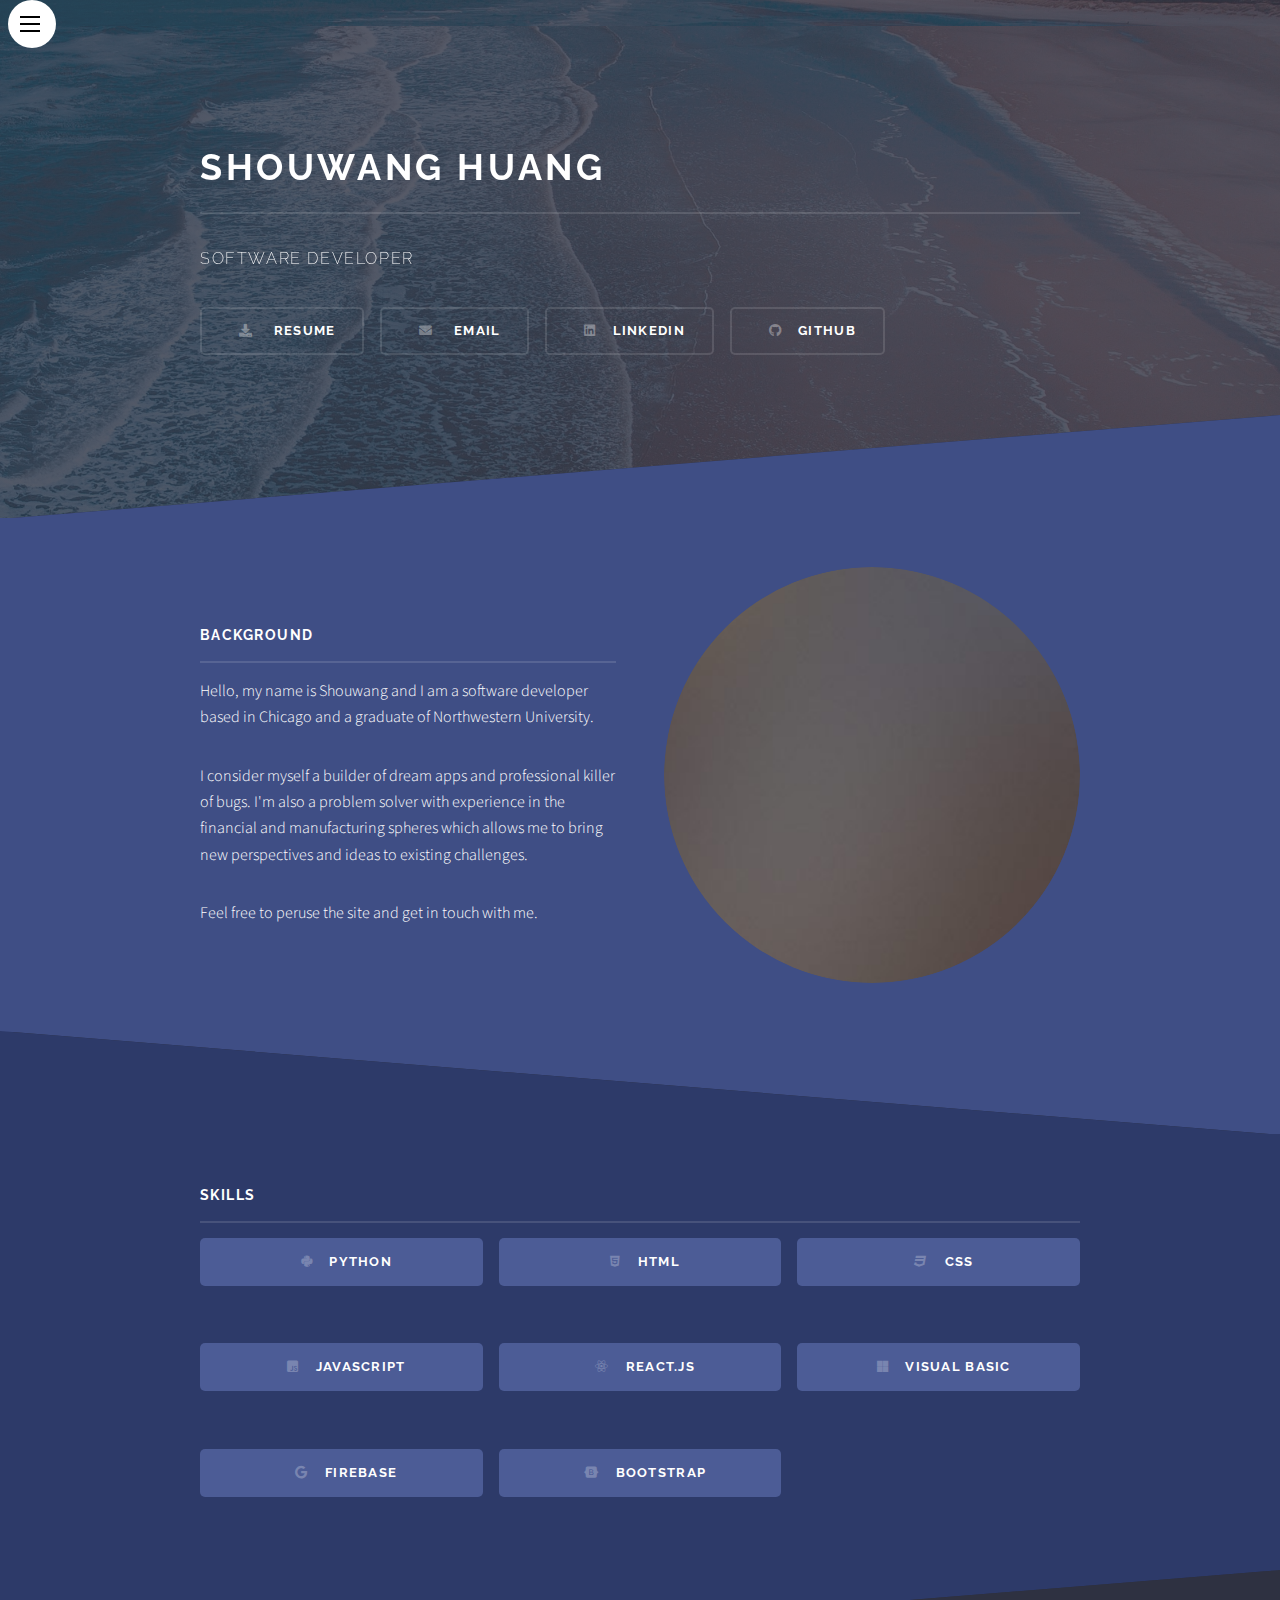
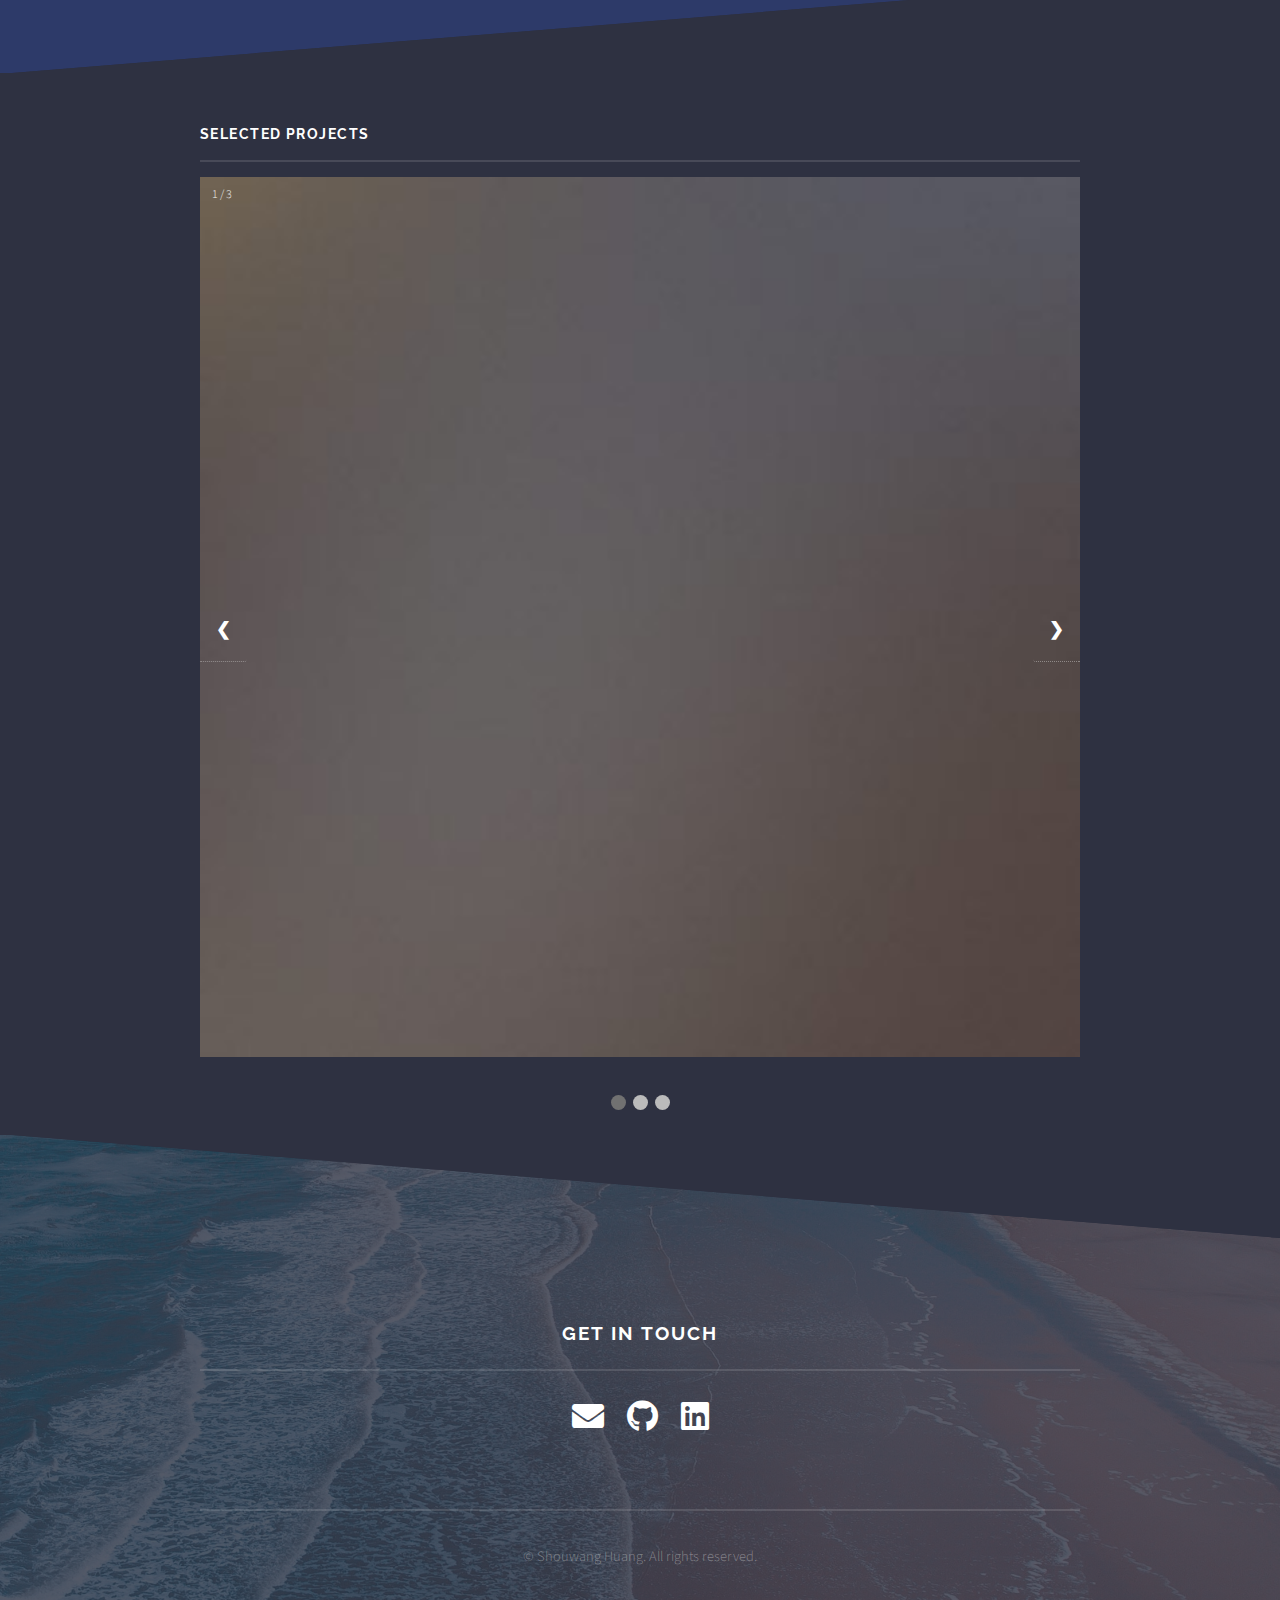
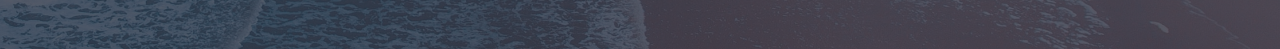
==== commit 37f5d177: "fix formatting" ====
--- a/index.html
+++ b/index.html
@@ -59,8 +59,8 @@
 					<div class="inner">
 						<a class="image"><img src="images/pic01.jpg" alt="" /></a>
 						<div class="content">
-							<h3 class="major">Background</h3>
 							<div class="align-left">
+								<h3 class="major">Background</h3>
 								<p>Hello, my name is Shouwang and I am a software developer
 									based in Chicago and a graduate of Northwestern University.
 								<p>I consider myself a builder of dream apps and professional killer of bugs. I'm also
@@ -232,19 +232,20 @@
 
 	<!-- Footer -->
 	<section id="footer">
-		<div class="inner">
+		<div class="inner" style="text-align:center">
 			<h2 class="major">Get in touch</h2>
 
-			<div class="row aln-center">
+			<div class="aln-center">
 				<a class="icon solid fa-envelope col-1" href="mailto:shouwangh82@gmail.com"></a>
 				<a class="icon brands fa-github col-1" href="https://github.com/ShouwangH"></a>
 				<a class="icon brands fa-linkedin col-1" href="https://www.linkedin.com/in/shouwanghuang/"></a>
 			</div>
-
+		
+			<div class="fade">
 			<ul class="copyright">
 				<li>&copy; Shouwang Huang. All rights reserved.</li>
-				<li>Design: <a href="https://html5up.net/uploads/demos/solid-state/index.html">HTML5 UP</a></li>
 			</ul>
+		</div>
 		</div>
 	</section>
 
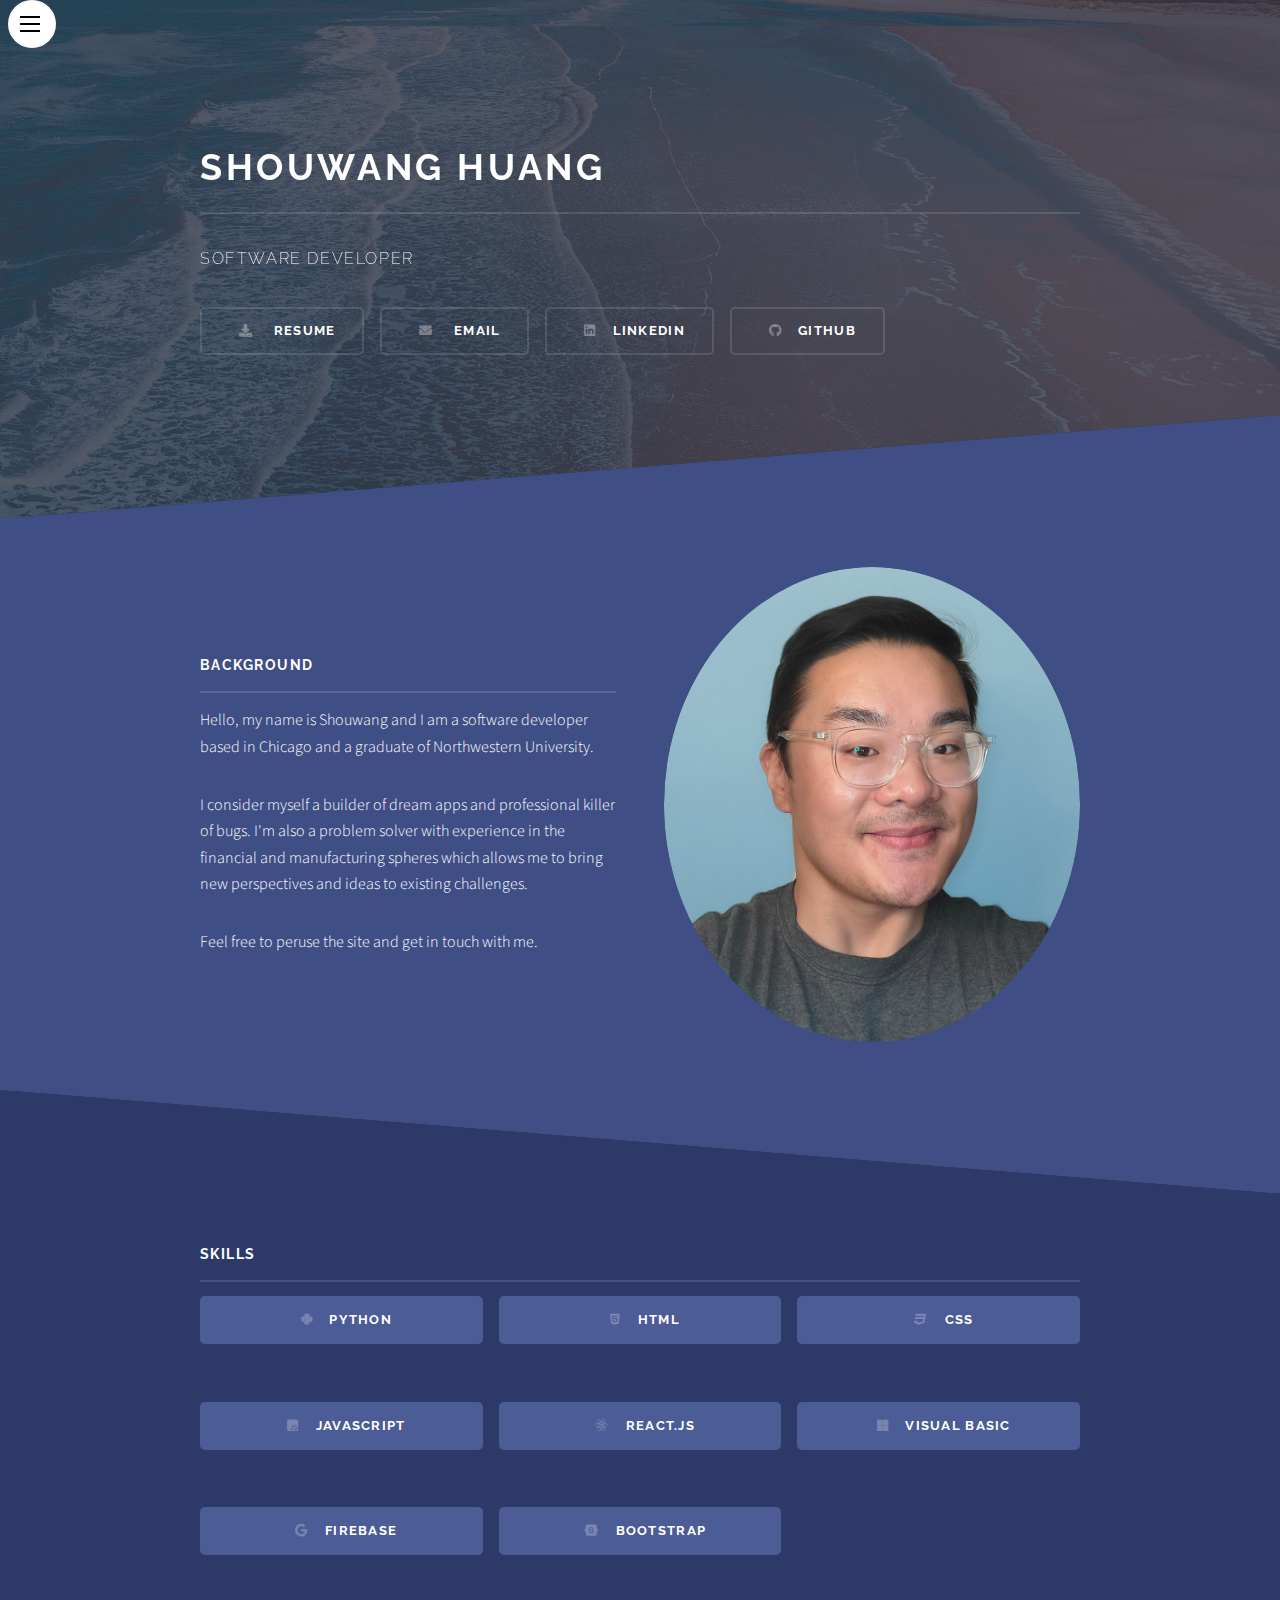
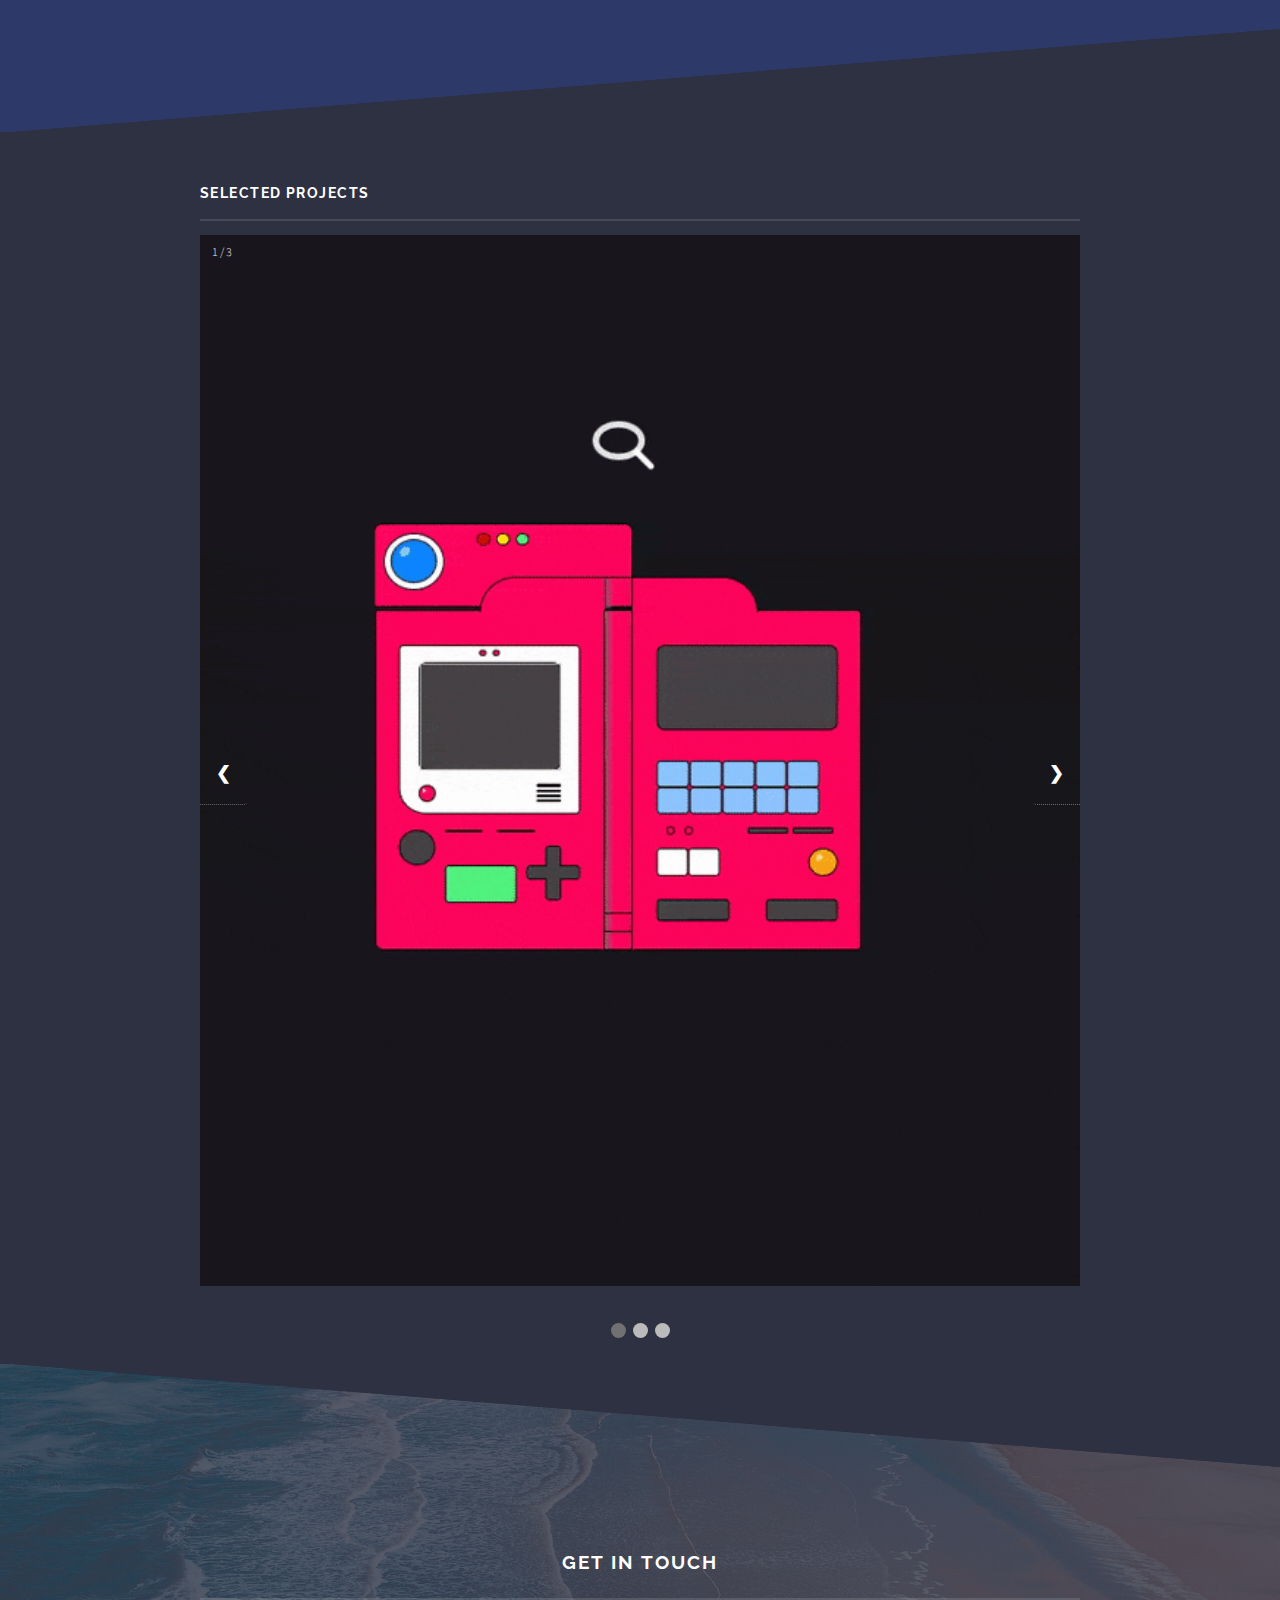
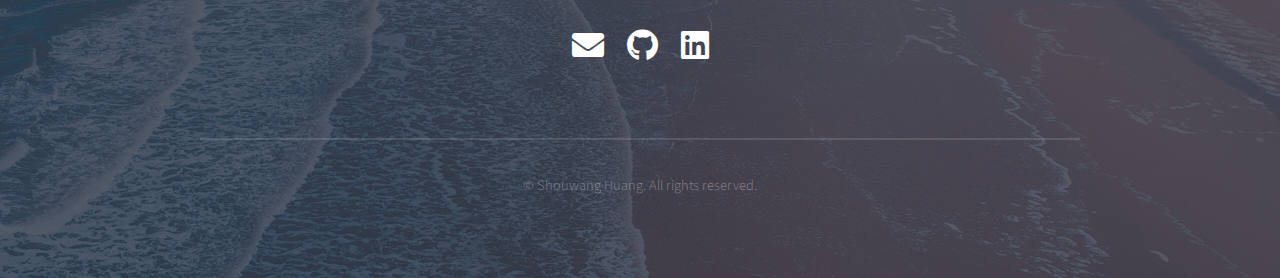
==== commit edc44ba9: "projects added" ====
--- a/index.html
+++ b/index.html
@@ -57,7 +57,7 @@
 			<div class="wrapper">
 				<section id="one" class="wrapper spotlight style3">
 					<div class="inner">
-						<a class="image"><img src="images/pic01.jpg" alt="" /></a>
+						<a class="image"><img src="images/Profile pic compressed.jpg" alt="" /></a>
 						<div class="content">
 							<div class="align-left">
 								<h3 class="major">Background</h3>
@@ -98,6 +98,7 @@
 								</li>
 								<li>
 									<p class="button fit primary icon brands fa-react">React.js</p>
+								</li>
 								<li>
 									<p class="button fit primary icon brands fa-microsoft">Visual Basic</p>
 								</li>
@@ -127,20 +128,20 @@
 								<!-- Full-width images with number and caption text -->
 								<div class="mySlides fade">
 									<div class="numbertext">1 / 3</div>
-									<img src="images\pic01.jpg" style="width:100%">
+									<img src="images\pokemonsearch.gif" style="width:100%">
 									<div class="middle">
 										<div class="text">
 											<div class="align-left">
-												<h1>Project 1</h1>
-
-												<p>Project Description Lorem ipsum dolor sit amet, consectetur
-													adipisicing elit. Quaerat inventore libero quos necessitatibus
-													cupiditate, tenetur consectetur a ex ut debitis dolor iste, deleniti
-													sunt harum, laudantium amet sit fugit est velit praesentium. Nam eum
-													velit porro? Eius nesciunt odio voluptas!</p>
+												
+												<h1>Pokedex</h1>
+
+												<p>Pokedex frontend which accesses pokeapi and loads the pokedex with applicable information. Previous searches are saved in local storage and are also displayed in a card format.</p>
 												<ul class=" actions small">
 													<li>
-														<p class="button fit primary icon brands fa-python">Python</p>
+														<p class="button fit primary icon brands fa-js-square">Javascript</p>
+													</li>
+													<li>
+														<p class="button fit primary icon brands fa-react">React.js</p>
 													</li>
 													<li>
 														<p class="button fit primary icon brands fa-html5">HTML</p>
@@ -149,7 +150,7 @@
 														<p class="button fit primary icon brands fa-css3">CSS</p>
 													</li>
 												</ul>
-												<a class="special" href="">View Site</a>
+												<a class="special" href="https://shouwangh.github.io/Search-PokeDex/" target="_blank">View Site</a>
 											</div>
 										</div>
 									</div>
@@ -157,18 +158,20 @@
 
 								<div class="mySlides fade">
 									<div class="numbertext">2 / 3</div>
-									<img src="images\pic02.jpg" style="width:100%">
+									<img src="images\preview.gif" style="width:100%">
 									<div class="middle">
 										<div class="text">
 											<div class="align-left">
-												<h1>Project 2</h1>
-
-												<p>Project Description Lorem ipsum dolor sit amet, consectetur
-													adipisicing elit. Quaerat inventore libero quos necessitatibus
+												<h1>Weather App</h1>
+
+												<p>Weather app which uses google geocaching to find longitude and latitude and input into weather api. There may be further updates to include accessing geolocation of user.
 													</p>
 												<ul class=" actions small">
 													<li>
-														<p class="button fit primary icon brands fa-python">Python</p>
+														<p class="button fit primary icon brands fa-js-square">Javascript</p>
+													</li>
+													<li>
+														<p class="button fit primary icon brands fa-react">React.js</p>
 													</li>
 													<li>
 														<p class="button fit primary icon brands fa-html5">HTML</p>
@@ -177,7 +180,7 @@
 														<p class="button fit primary icon brands fa-css3">CSS</p>
 													</li>
 												</ul>
-												<a class="special" href="">View Site</a>
+												<a class="special" href="https://shouwangh.github.io/weather-app-react/" target="_blank">View Site</a>
 											</div>
 										</div>
 									</div>
@@ -189,24 +192,22 @@
 									<div class="middle">
 										<div class="text">
 											<div class="align-left">
-												<h1>Project 3</h1>
-
-												<p>Project Description Lorem ipsum dolor sit amet, consectetur
-													adipisicing elit. Quaerat inventore libero quos necessitatibus
-													cupiditate, tenetur consectetur a ex ut debitis dolor iste, deleniti
+												<h1>Coming Soon</h1>
+
+												<p>Keep your eyes peeled for more projects to come!
 												</p>
 												<ul class=" actions small">
-													<li>
-														<p class="button fit primary icon brands fa-python">Python</p>
-													</li>
-													<li>
-														<p class="button fit primary icon brands fa-html5">HTML</p>
-													</li>
-													<li>
-														<p class="button fit primary icon brands fa-css3">CSS</p>
-													</li>
+													<li><a class="button primary icon solid fa-download"
+														href="https://docs.google.com/document/d/1FObQsZ8wthdY8H1NIUp8-7QL2JJOvvlRGoLL7kQgYVY/edit?usp=sharing">
+														Resume</a></li>
+												<li><a class="button primary icon solid fa-envelope" href="mailto:shouwangh82@gmail.com">
+														Email</a></li>
+												<li><a class="button primary icon brands fa-linkedin"
+														href="https://www.linkedin.com/in/shouwanghuang">LinkedIn</a></li>
+												<li><a class="button primary icon brands fa-github" href="https://github.com/ShouwangH">Github</a></li>
+													
 												</ul>
-												<a class="special" href="">View Site</a>
+												<a class="special" href="https://github.com/ShouwangH">View Site</a>
 											</div>
 										</div>
 									</div>
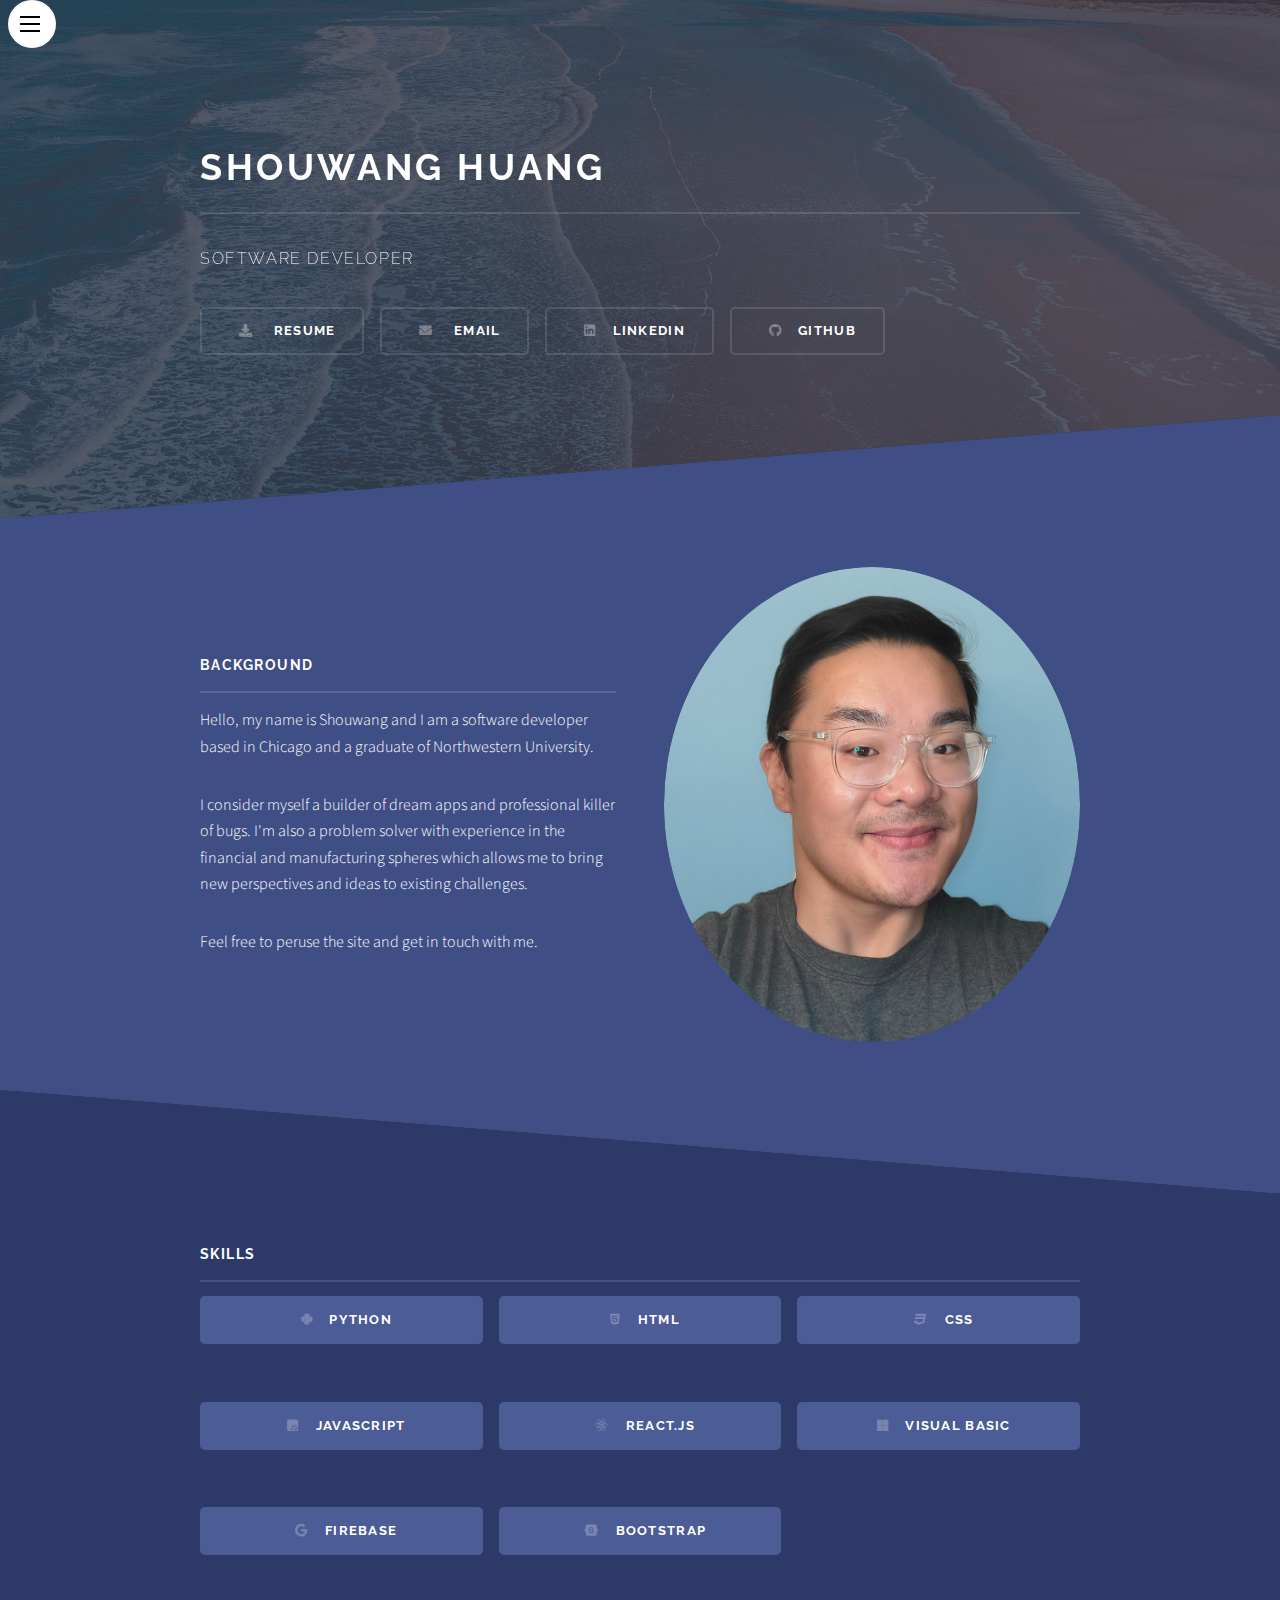
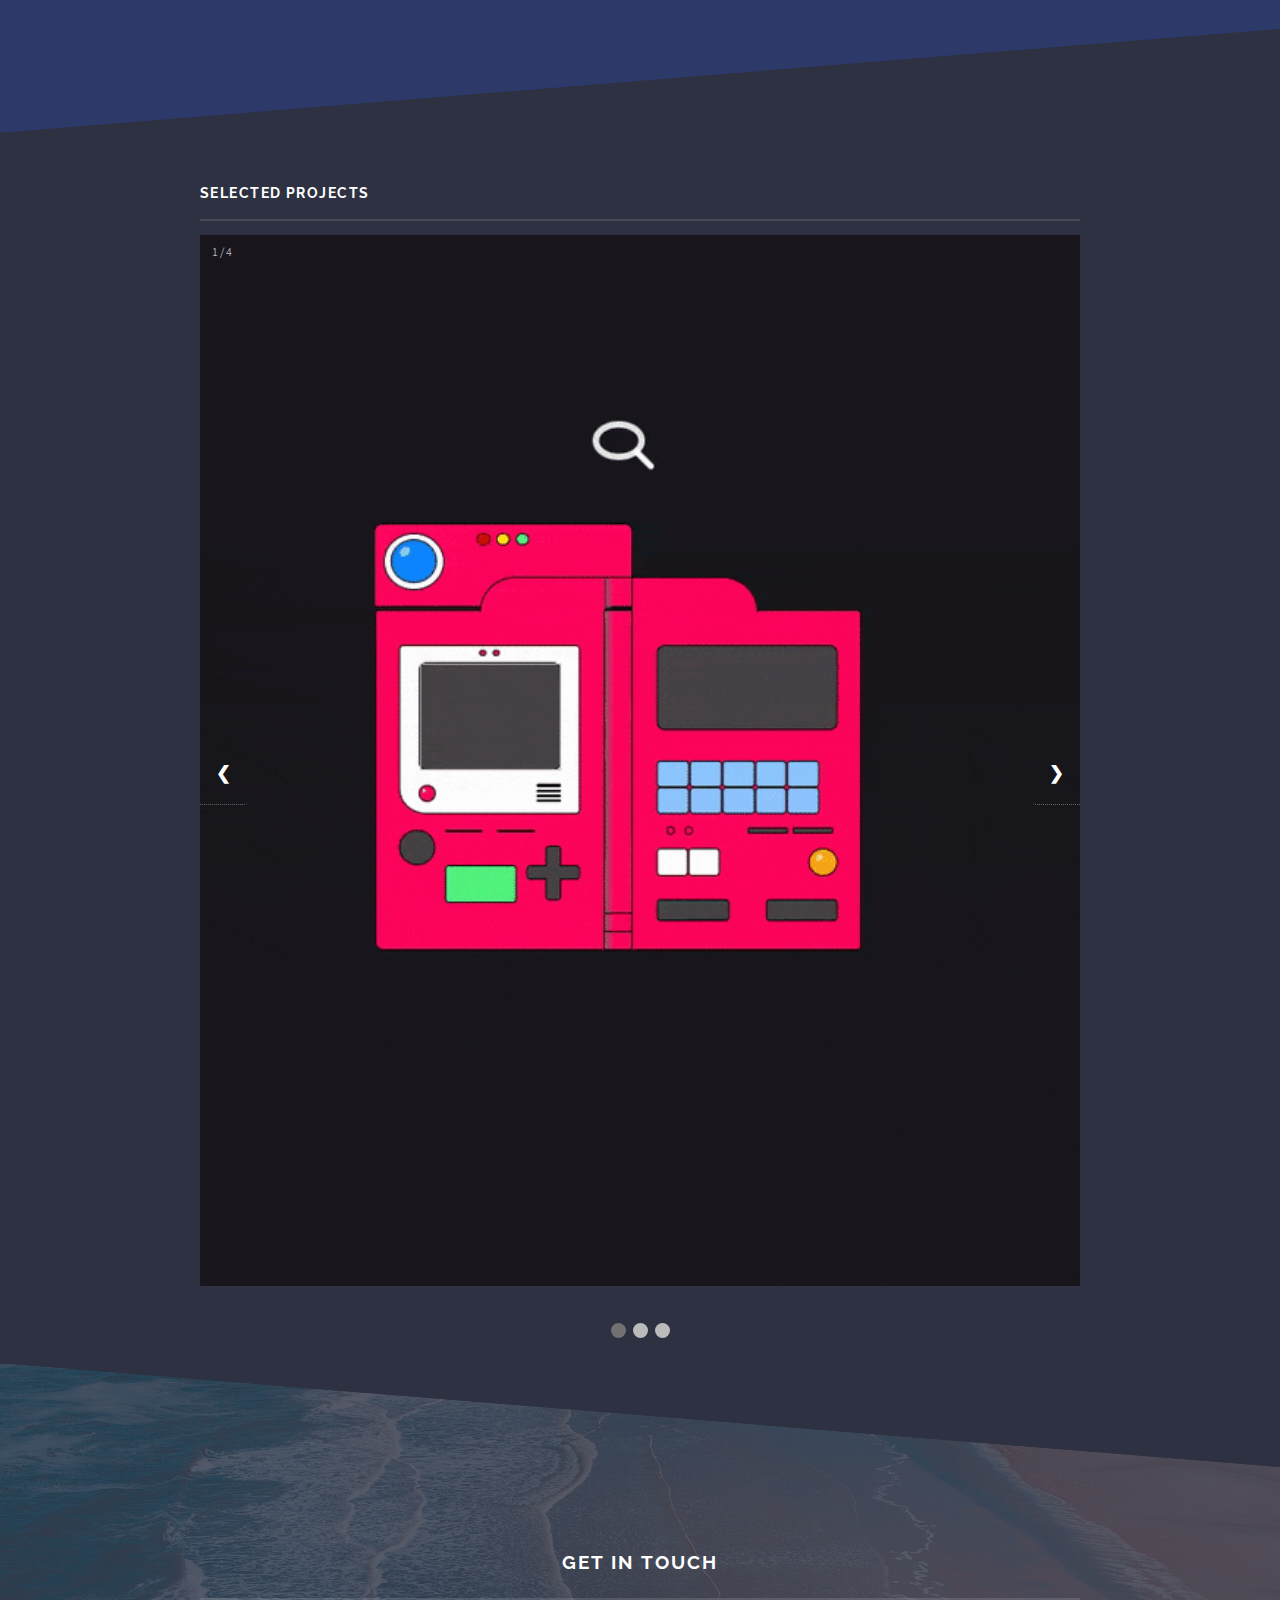
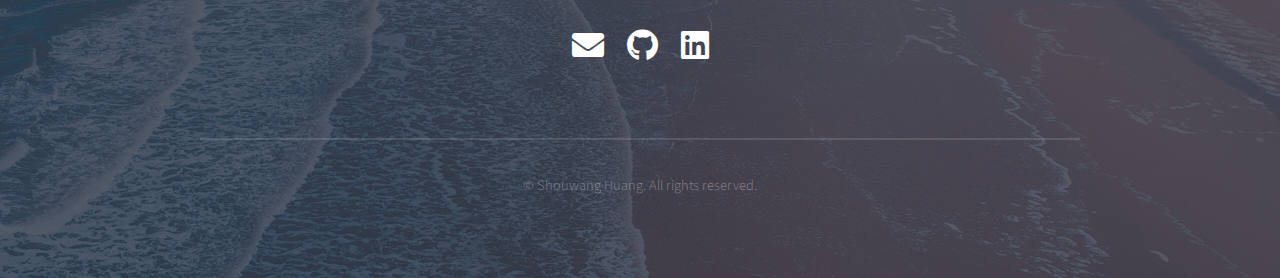
==== commit ed1b701c: "Update index.html" ====
--- a/index.html
+++ b/index.html
@@ -127,7 +127,7 @@
 
 								<!-- Full-width images with number and caption text -->
 								<div class="mySlides fade">
-									<div class="numbertext">1 / 3</div>
+									<div class="numbertext">1 / 4</div>
 									<img src="images\pokemonsearch.gif" style="width:100%">
 									<div class="middle">
 										<div class="text">
@@ -157,7 +157,7 @@
 								</div>
 
 								<div class="mySlides fade">
-									<div class="numbertext">2 / 3</div>
+									<div class="numbertext">2 / 4</div>
 									<img src="images\preview.gif" style="width:100%">
 									<div class="middle">
 										<div class="text">
@@ -185,9 +185,36 @@
 										</div>
 									</div>
 								</div>
+								
+									<div class="mySlides fade">
+									<div class="numbertext">3 / 4</div>
+									<img src="images\screenrec.gif" style="width:100%">
+									<div class="middle">
+										<div class="text">
+											<div class="align-left">
+												<h1>Screen Recording Extension</h1>
+
+												<p>Chrome Extensions that uses MediaRecorder API to screen capture windows or tabs in browser and allows them to be downloaded in mp4 format.
+												</p>
+												<ul class=" actions small">
+													<li>
+														<p class="button fit primary icon brands fa-js-square">Javascript</p>
+													</li>
+													<li>
+														<p class="button fit primary icon brands fa-html5">HTML</p>
+													</li>
+													<li>
+														<p class="button fit primary icon brands fa-css3">CSS</p>
+													</li>
+												</ul>
+												<a class="special" href="https://github.com/ShouwangH/Screen-Record-App" target="_blank">View Site</a>
+											</div>
+										</div>
+									</div>
+								</div>
 
 								<div class="mySlides fade">
-									<div class="numbertext">3 / 3</div>
+									<div class="numbertext">4 / 4</div>
 									<img src="images\pic03.jpg" style="width:100%">
 									<div class="middle">
 										<div class="text">
@@ -263,4 +290,4 @@
 
 </body>
 
-</html>+</html>
